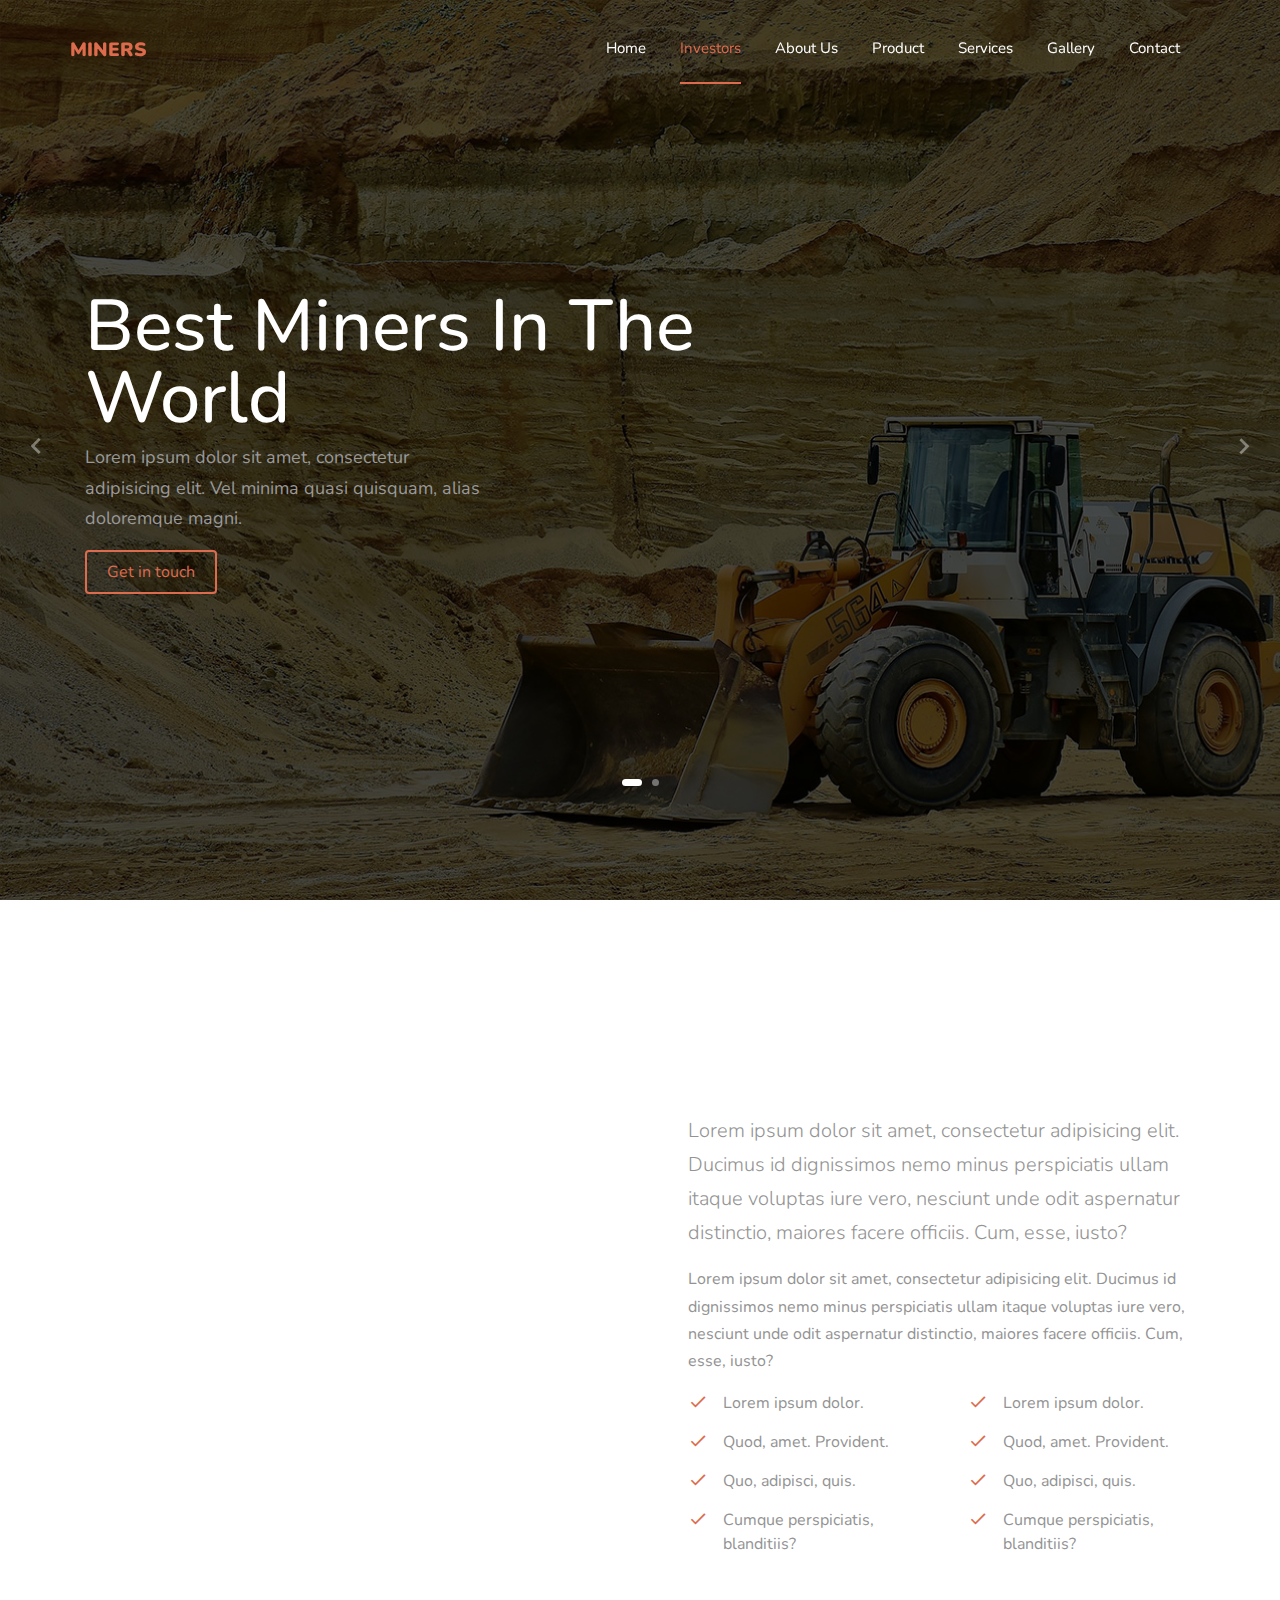
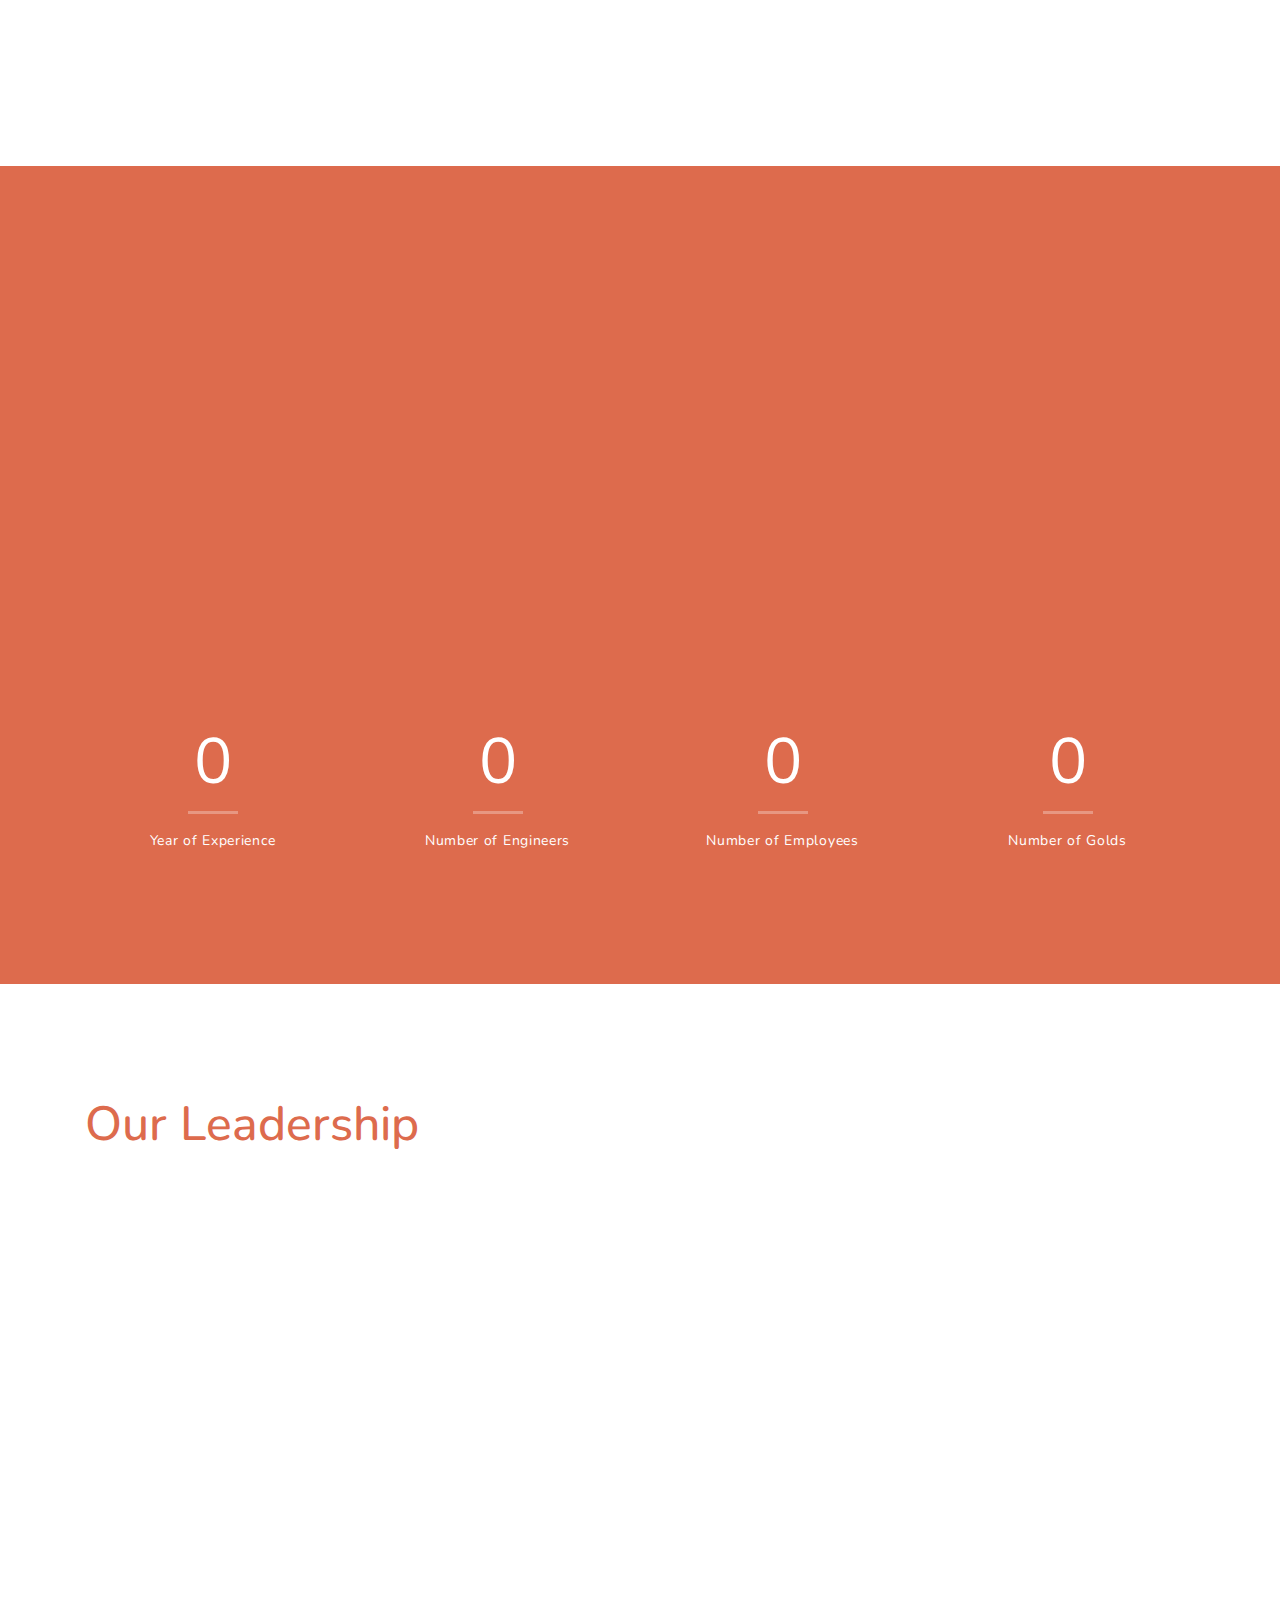
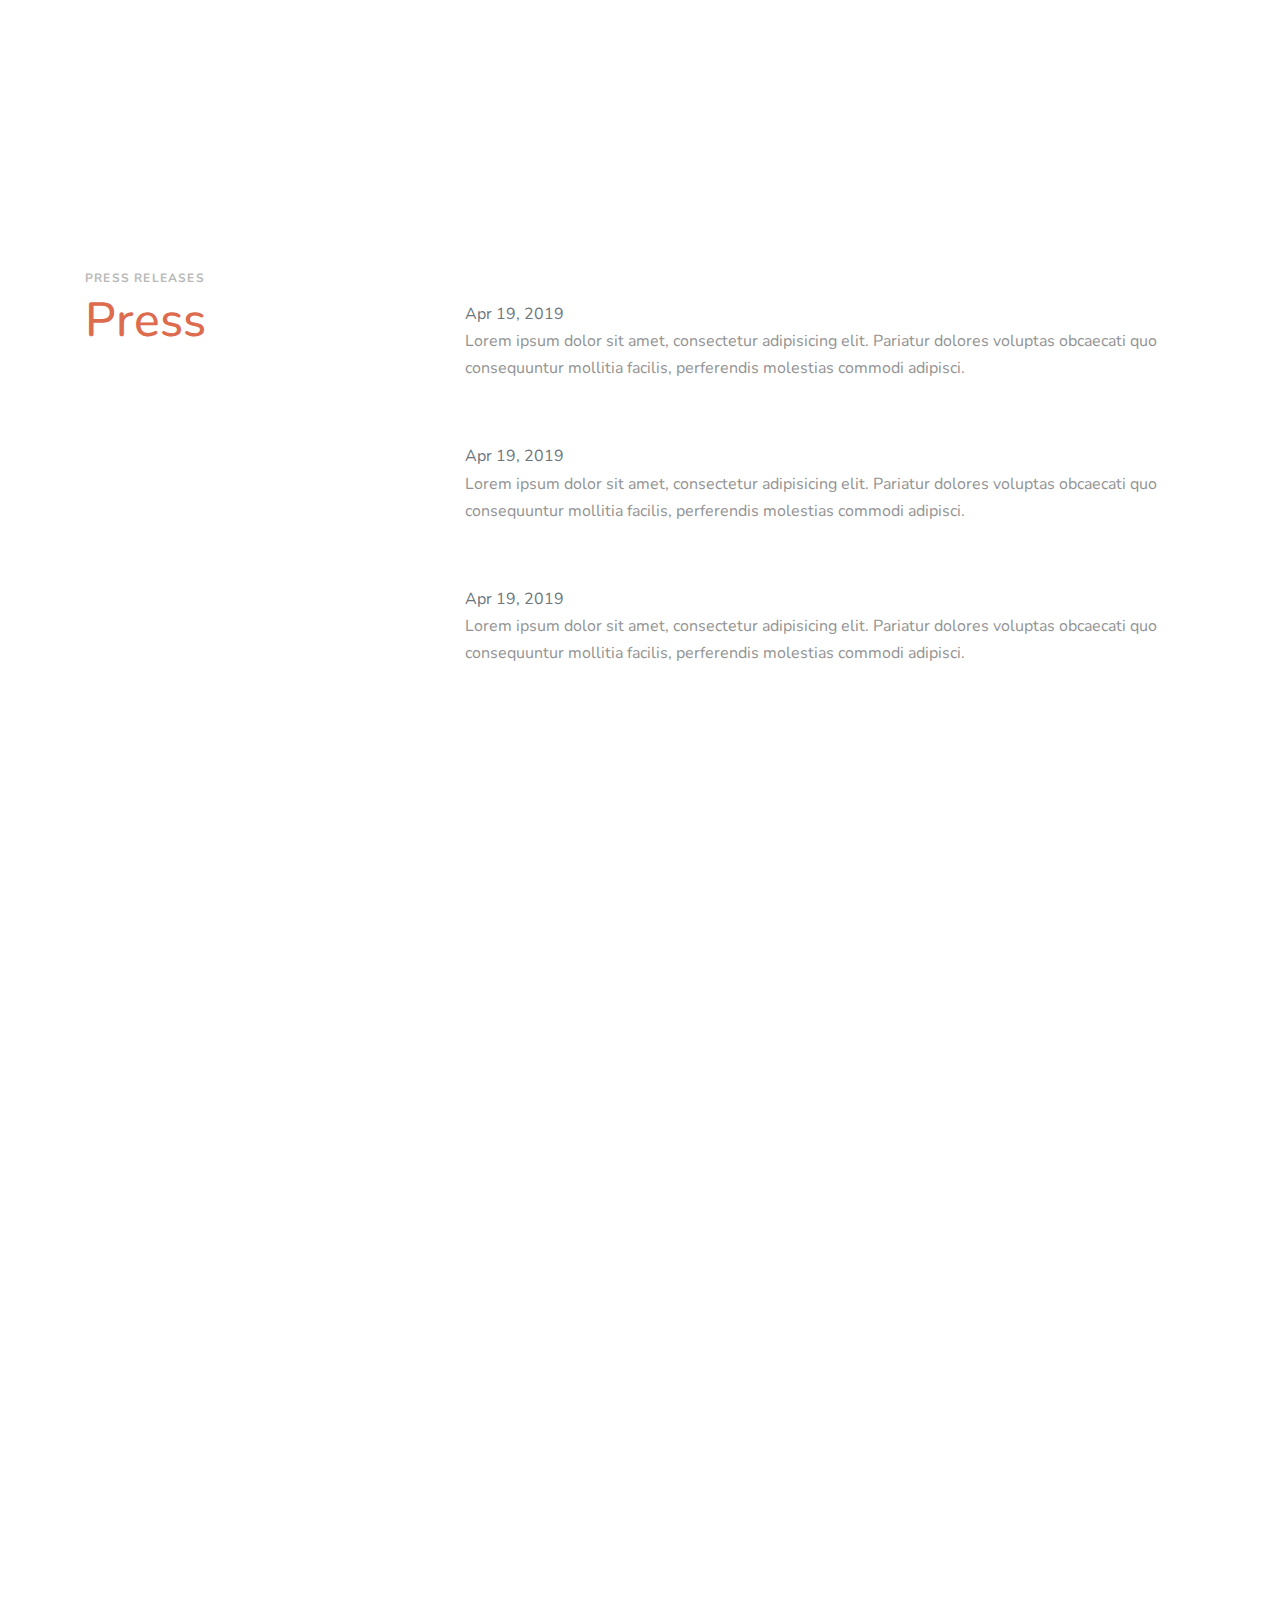
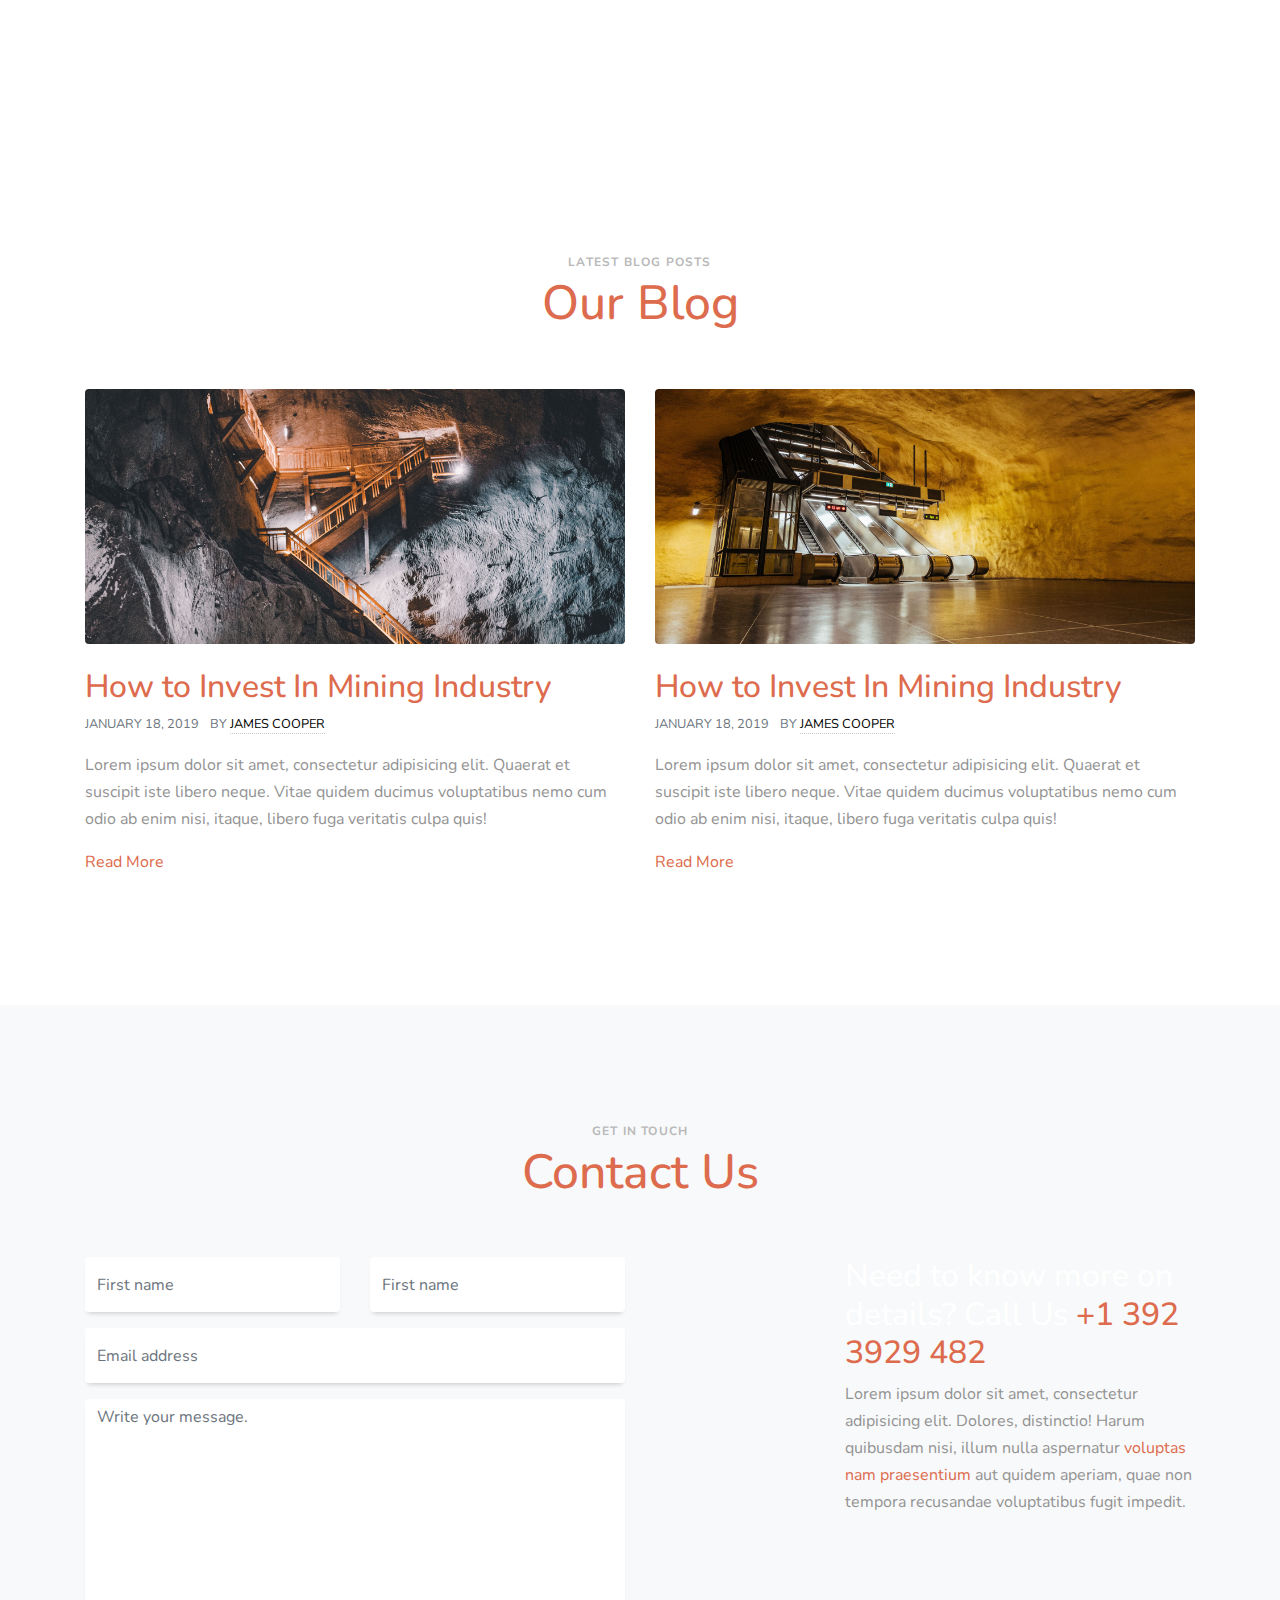
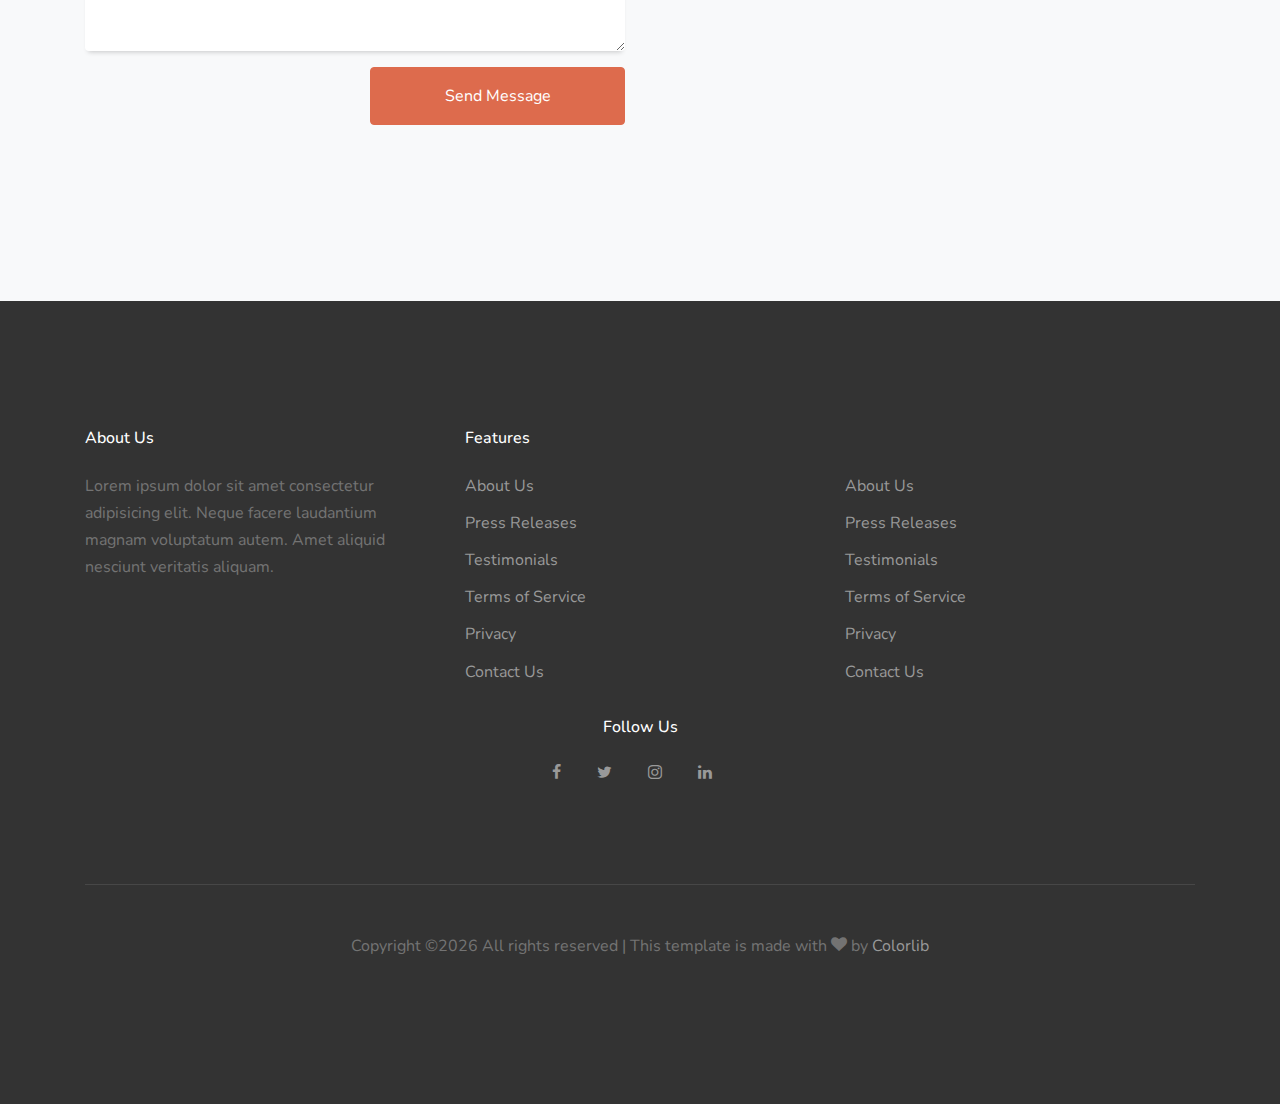
==== index.html @ 79fce5a5 "repo uploaded" ====
<!DOCTYPE html>
<html lang="en">
  <head>
    <title>Miners &mdash; Colorlib Website Template</title>
    <meta charset="utf-8">
    <meta name="viewport" content="width=device-width, initial-scale=1, shrink-to-fit=no">

    <link href="https://fonts.googleapis.com/css?family=Nunito:300,400,700" rel="stylesheet">

    <link rel="stylesheet" href="fonts/icomoon/style.css">

    <link rel="stylesheet" href="css/bootstrap.min.css">
    <link rel="stylesheet" href="css/magnific-popup.css">
    <link rel="stylesheet" href="css/jquery-ui.css">
    <link rel="stylesheet" href="css/owl.carousel.min.css">
    <link rel="stylesheet" href="css/owl.theme.default.min.css">

    <link rel="stylesheet" href="css/bootstrap-datepicker.css">

    <link rel="stylesheet" href="fonts/flaticon/font/flaticon.css">

    <link rel="stylesheet" href="css/aos.css">

    <link rel="stylesheet" href="css/style.css">
    
  </head>
  <body data-spy="scroll" data-target=".site-navbar-target" data-offset="300">
  
  <div class="site-wrap"  id="home-section">

    <div class="site-mobile-menu site-navbar-target">
      <div class="site-mobile-menu-header">
        <div class="site-mobile-menu-close mt-3">
          <span class="icon-close2 js-menu-toggle"></span>
        </div>
      </div>
      <div class="site-mobile-menu-body"></div>
    </div>
   
      
    <header class="site-navbar js-sticky-header site-navbar-target" role="banner">

      <div class="container">
        <div class="row align-items-center position-relative">
          
            
            <div class="site-logo">
              <a href="index.html" class="text-black"><span class="text-primary">Miners</a>
            </div>
            
            <div class="col-12">
              <nav class="site-navigation text-center  float-right" role="navigation">

                <ul class="site-menu main-menu js-clone-nav ml-auto d-none d-lg-block">
                <li><a href="#home-section" class="nav-link">Home</a></li>
                <li><a href="#investors-section" class="nav-link">Investors</a></li>
                <li><a href="#about-section" class="nav-link">About Us</a></li>
                <li><a href="#press-section" class="nav-link">Product</a></li>
                
                <li><a href="#testimonials-section" class="nav-link">Services</a></li>
                <li><a href="#blog-section" class="nav-link">Gallery</a></li>
                <li><a href="#contact-section" class="nav-link">Contact</a></li>
              </ul>
              </nav>
          
            </div>

          
          <div class="toggle-button align-items-center d-flex">
           <!--  <a href="#" class="btn btn-primary" data-toggle="modal" data-target="#exampleModal">Get Quote</a> -->
            <a href="#" class="site-menu-toggle p-5 js-menu-toggle text-black d-inline-block d-lg-none d-flex"><span class="icon-menu h3 m-0"></span></a>
          </div>

        </div>
      </div>
      
    </header>
    
    <div class="owl-carousel slide-one-item">
      

      

      <div class="site-section-cover overlay img-bg-section" style="background-image: url('images/hero_1.jpg'); " >
        <div class="container">
          <div class="row align-items-center">
            <div class="col-md-12 col-lg-7">
              <h1>Best Miners In The World</h1>  
              <p>Lorem ipsum dolor sit amet, consectetur adipisicing elit. Vel minima quasi quisquam, alias doloremque magni.</p>
              <p><a href="#" class="btn btn-outline-primary border-w-2 btn-md">Get in touch</a></p>
            </div>
          </div>
        </div>

      </div>

      <div class="site-section-cover overlay img-bg-section" style="background-image: url('images/hero_2.jpg'); " >
        <div class="container">
          <div class="row align-items-center">
            <div class="col-md-12 col-lg-7">
              <h1>Best Miners In The World</h1>      
              <p>Lorem ipsum dolor sit amet, consectetur adipisicing elit. Vel minima quasi quisquam, alias doloremque magni.</p>    
              <p><a href="#" class="btn btn-outline-primary border-w-2 btn-md">Get in touch</a></p>
            </div>
          </div>
        </div>

      </div>
      

    </div>
    
    
    <div class="site-section block__73694" id="investors-section">
      <div class="container-fluid">
        <div class="row d-flex no-gutters align-items-stretch">

          <div class="col-6 col-lg-3 block__73422" style="background-image: url('images/hero_2.jpg');">
          </div>

          <div class="col-6 col-lg-3 block__73422" style="background-image: url('images/hero_1.jpg');">
          </div>
          

          <div class="col-lg-6 p-lg-5 mt-4 mt-lg-0">
            <h2 class="mb-3 text-black">Our Investors</h2>
            <p class="lead">Lorem ipsum dolor sit amet, consectetur adipisicing elit. Ducimus id dignissimos nemo minus perspiciatis ullam itaque voluptas iure vero, nesciunt unde odit aspernatur distinctio, maiores facere officiis. Cum, esse, iusto?</p>
            <p>Lorem ipsum dolor sit amet, consectetur adipisicing elit. Ducimus id dignissimos nemo minus perspiciatis ullam itaque voluptas iure vero, nesciunt unde odit aspernatur distinctio, maiores facere officiis. Cum, esse, iusto?</p>

            <div class="row mt-3">
              <div class="col-lg-6">
                <ul class="ul-check primary list-unstyled">
                  <li>Lorem ipsum dolor.</li>
                  <li>Quod, amet. Provident.</li>
                  <li>Quo, adipisci, quis.</li>
                  <li>Cumque perspiciatis, blanditiis?</li>
                </ul>
              </div>
              <div class="col-lg-6">
                <ul class="ul-check primary list-unstyled">
                  <li>Lorem ipsum dolor.</li>
                  <li>Quod, amet. Provident.</li>
                  <li>Quo, adipisci, quis.</li>
                  <li>Cumque perspiciatis, blanditiis?</li>
                </ul>
              </div>
            </div>
          </div>

        </div>
      </div>      
    </div>

    <div class="site-section bg-primary" id="about-section">
      <div class="container">
        <div class="row justify-content-center mb-4 block-img-video-1-wrap">
          <div class="col-md-12 mb-5">
            <figure class="block-img-video-1" data-aos="fade">
              <a href="https://vimeo.com/45830194" class="popup-vimeo">
                <span class="icon"><span class="icon-play"></span></span>
                <img src="images/hero_1.jpg" alt="Image" class="img-fluid">
              </a>
            </figure>
          </div>
        </div>
        <div class="row">
          <div class="col-12">
            <div class="row">
              <div class="col-md-6 mb-4 col-lg-0 col-lg-3">
                <div class="block-counter-1">
                  <span class="number"><span data-number="15">0</span></span>
                  <span class="caption">Year of Experience</span>
                </div>
              </div>
              <div class="col-md-6 mb-4 col-lg-0 col-lg-3">
                <div class="block-counter-1">
                  <span class="number"><span data-number="392">0</span></span>
                  <span class="caption">Number of Engineers</span>
                </div>
              </div>
              <div class="col-md-6 mb-4 col-lg-0 col-lg-3">
                <div class="block-counter-1">
                  <span class="number"><span data-number="39332">0</span></span>
                  <span class="caption">Number of Employees</span>
                </div>
              </div>
              <div class="col-md-6 mb-4 col-lg-0 col-lg-3">
                <div class="block-counter-1">
                  <span class="number"><span data-number="53500">0</span></span>
                  <span class="caption">Number of Golds</span>
                </div>
              </div>
            </div>
          </div>
        </div>
      </div>
    </div>

    <div class="site-section" id="team-section">
      <div class="container">
        <div class="row mb-5">
          <div class="col-12">
            <div class="block-heading-1">
              <h2>Our Leadership</h2>
            </div>
          </div>
        </div>
        <div class="row">
          <div class="col-lg-4 col-md-6 mb-4 mb-lg-0" data-aos="fade-up">
            <div class="block-team-member-1 text-center rounded">
              <figure>
                <img src="images/person_1.jpg" alt="Image" class="img-fluid rounded-circle">
              </figure>
              <h3 class="font-size-20 text-black">Jean Smith</h3>
              <span class="d-block font-gray-5 letter-spacing-1 text-uppercase font-size-12 mb-3">Mining Expert</span>
              <p class="px-3 mb-3">Lorem ipsum dolor sit amet, consectetur adipisicing elit. Atque, repellat. At, soluta. Repellendus vero, consequuntur!</p>
              <div class="block-social-1">
                <a href="#" class="btn border-w-2 rounded primary-primary-outline--hover"><span class="icon-facebook"></span></a>
                <a href="#" class="btn border-w-2 rounded primary-primary-outline--hover"><span class="icon-twitter"></span></a>
                <a href="#" class="btn border-w-2 rounded primary-primary-outline--hover"><span class="icon-instagram"></span></a>
              </div>
            </div>
          </div>

          <div class="col-lg-4 col-md-6 mb-4 mb-lg-0" data-aos="fade-up" data-aos-delay="100">
            <div class="block-team-member-1 text-center rounded">
              <figure>
                <img src="images/person_2.jpg" alt="Image" class="img-fluid rounded-circle">
              </figure>
              <h3 class="font-size-20 text-black">Bob Carry</h3>
              <span class="d-block font-gray-5 letter-spacing-1 text-uppercase font-size-12 mb-3">Project Manager</span>
              <p class="px-3 mb-3">Lorem ipsum dolor sit amet, consectetur adipisicing elit. Nihil quia veritatis, nam quam obcaecati fuga.</p>
              <div class="block-social-1">
                <a href="#" class="btn border-w-2 rounded primary-primary-outline--hover"><span class="icon-facebook"></span></a>
                <a href="#" class="btn border-w-2 rounded primary-primary-outline--hover"><span class="icon-twitter"></span></a>
                <a href="#" class="btn border-w-2 rounded primary-primary-outline--hover"><span class="icon-instagram"></span></a>
              </div>
            </div>
          </div>

          <div class="col-lg-4 col-md-6 mb-4 mb-lg-0" data-aos="fade-up" data-aos-delay="200">
            <div class="block-team-member-1 text-center rounded">
              <figure>
                <img src="images/person_3.jpg" alt="Image" class="img-fluid rounded-circle">
              </figure>
              <h3 class="font-size-20 text-black">Ricky Fisher</h3>
              <span class="d-block font-gray-5 letter-spacing-1 text-uppercase font-size-12 mb-3">Engineer</span>
              <p class="px-3 mb-3">Lorem ipsum dolor sit amet, consectetur adipisicing elit. Quas quidem, laudantium, illum minus numquam voluptas?</p>
              <div class="block-social-1">
                <a href="#" class="btn border-w-2 rounded primary-primary-outline--hover"><span class="icon-facebook"></span></a>
                <a href="#" class="btn border-w-2 rounded primary-primary-outline--hover"><span class="icon-twitter"></span></a>
                <a href="#" class="btn border-w-2 rounded primary-primary-outline--hover"><span class="icon-instagram"></span></a>
              </div>
            </div>
          </div>
        </div>
      </div>
    </div>

    <div class="site-section" id="press-section">
      <div class="container">
        <div class="row">
          <div class="col-lg-4 mb-5 mb-lg-0">
            <div class="block-heading-1">
              <span>Press Releases</span>
              <h2>Press</h2>
            </div>
          </div>
          <div class="col-lg-8">
            <ul class="list-unstyled">
              <li class="mb-4">
                <h2 class="h4"><a href="press-single.html" class="text-black">How To Invest In Mining Industry</a></h2>
                <span class="d-block text-secondary">Apr 19, 2019</span>
                <p>Lorem ipsum dolor sit amet, consectetur adipisicing elit. Pariatur dolores voluptas obcaecati quo consequuntur mollitia facilis, perferendis molestias commodi adipisci.</p>
              </li>
              <li class="mb-4">
                <h2 class="h4"><a href="press-single.html" class="text-black">How To Invest In Mining Industry</a></h2>
                <span class="d-block text-secondary">Apr 19, 2019</span>
                <p>Lorem ipsum dolor sit amet, consectetur adipisicing elit. Pariatur dolores voluptas obcaecati quo consequuntur mollitia facilis, perferendis molestias commodi adipisci.</p>
              </li>
              <li class="mb-4">
                <h2 class="h4"><a href="press-single.html" class="text-black">How To Invest In Mining Industry</a></h2>
                <span class="d-block text-secondary">Apr 19, 2019</span>
                <p>Lorem ipsum dolor sit amet, consectetur adipisicing elit. Pariatur dolores voluptas obcaecati quo consequuntur mollitia facilis, perferendis molestias commodi adipisci.</p>
              </li>
            </ul>
          </div>
        </div>
      </div>
    </div>

    <div class="site-section bg-light block-13" id="testimonials-section" data-aos="fade">
      <div class="container">
        
        <div class="text-center mb-5">
          <div class="block-heading-1">
            <span>Happy Client Says</span>
            <h2>Testimonial</h2>
          </div>
        </div>

        <div class="owl-carousel nonloop-block-13">
          <div>
            <div class="block-testimony-1 text-center">
              
              <blockquote class="mb-4">
                <p>&ldquo;Lorem ipsum dolor sit amet, consectetur adipisicing elit. Dolorem, fugit excepturi sapiente voluptatum nulla odio quaerat quibusdam tempore similique doloremque veritatis et cupiditate, maiores cumque repudiandae explicabo tempora deserunt consequuntur?&rdquo;</p>
              </blockquote>

              <figure>
                <img src="images/person_4.jpg" alt="Image" class="img-fluid rounded-circle mx-auto">
              </figure>
              <h3 class="font-size-20 text-black">Ricky Fisher</h3>
            </div>
          </div>

          <div>
            <div class="block-testimony-1 text-center">
              <blockquote class="mb-4">
                <p>&ldquo;Lorem ipsum dolor sit amet, consectetur adipisicing elit. Dolorem, fugit excepturi sapiente voluptatum nulla odio quaerat quibusdam tempore similique doloremque veritatis et cupiditate, maiores cumque repudiandae explicabo tempora deserunt consequuntur?&rdquo;</p>
              </blockquote>

              <figure>
                <img src="images/person_2.jpg" alt="Image" class="img-fluid rounded-circle mx-auto">
              </figure>
              <h3 class="font-size-20 text-black">Ken Davis</h3>
            </div>
          </div>

          <div>
            <div class="block-testimony-1 text-center">
              <blockquote class="mb-4">
                <p>&ldquo;Lorem ipsum dolor sit amet, consectetur adipisicing elit. Dolorem, fugit excepturi sapiente voluptatum nulla odio quaerat quibusdam tempore similique doloremque veritatis et cupiditate, maiores cumque repudiandae explicabo tempora deserunt consequuntur?&rdquo;</p>
              </blockquote>

              <figure>
                <img src="images/person_1.jpg" alt="Image" class="img-fluid rounded-circle mx-auto">
              </figure>
              <h3 class="font-size-20 text-black">Mellisa Griffin</h3>
            </div>
          </div>

          <div>
            <div class="block-testimony-1 text-center">
              <blockquote class="mb-4">
                <p>&ldquo;Lorem ipsum dolor sit amet, consectetur adipisicing elit. Dolorem, fugit excepturi sapiente voluptatum nulla odio quaerat quibusdam tempore similique doloremque veritatis et cupiditate, maiores cumque repudiandae explicabo tempora deserunt consequuntur?&rdquo;</p>
              </blockquote>

              <figure>
                <img src="images/person_3.jpg" alt="Image" class="img-fluid rounded-circle mx-auto">
              </figure>
              <h3 class="font-size-20 text-black">Robert Steward</h3>
            </div>
          </div>


        </div>

      </div>
    </div>

    <div class="site-section" id="blog-section">
      <div class="container">
        <div class="row">
          <div class="col-12 text-center mb-5">
            <div class="block-heading-1">
              <span>Latest Blog Posts</span>
              <h2>Our Blog</h2>
            </div>
          </div>
        </div>
        <div class="row">
          <div class="col-lg-6">
            <div>
              <a href="single.html" class="mb-4 d-block"><img src="images/hero_2.jpg" alt="Image" class="img-fluid rounded"></a>
              <h2><a href="single.html">How to Invest In Mining Industry</a></h2>
              <p class="text-muted mb-3 text-uppercase small"><span class="mr-2">January 18, 2019</span> By <a href="single.html" class="by">James Cooper</a></p>
              <p>Lorem ipsum dolor sit amet, consectetur adipisicing elit. Quaerat et suscipit iste libero neque. Vitae quidem ducimus voluptatibus nemo cum odio ab enim nisi, itaque, libero fuga veritatis culpa quis!</p>
              <p><a href="single.html">Read More</a></p>
            </div>
          </div>
          <div class="col-lg-6">
            <div>
              <a href="single.html" class="mb-4 d-block"><img src="images/hero_3.jpg" alt="Image" class="img-fluid rounded"></a>
              <h2><a href="single.html">How to Invest In Mining Industry</a></h2>
              <p class="text-muted mb-3 text-uppercase small"><span class="mr-2">January 18, 2019</span> By <a href="single.html" class="by">James Cooper</a></p>
              <p>Lorem ipsum dolor sit amet, consectetur adipisicing elit. Quaerat et suscipit iste libero neque. Vitae quidem ducimus voluptatibus nemo cum odio ab enim nisi, itaque, libero fuga veritatis culpa quis!</p>
              <p><a href="single.html">Read More</a></p>
            </div>
          </div>

        </div>
      </div>
    </div>


    <div class="site-section bg-light" id="contact-section">
      <div class="container">
        <div class="row">
          <div class="col-12 text-center mb-5">
            <div class="block-heading-1">
              <span>Get In Touch</span>
              <h2>Contact Us</h2>
            </div>
          </div>
        </div>
        <div class="row">
          <div class="col-lg-6 mb-5">
            <form action="#" method="post">
              <div class="form-group row">
                <div class="col-md-6 mb-4 mb-lg-0">
                  <input type="text" class="form-control" placeholder="First name">
                </div>
                <div class="col-md-6">
                  <input type="text" class="form-control" placeholder="First name">
                </div>
              </div>

              <div class="form-group row">
                <div class="col-md-12">
                  <input type="text" class="form-control" placeholder="Email address">
                </div>
              </div>

              <div class="form-group row">
                <div class="col-md-12">
                  <textarea name="" id="" class="form-control" placeholder="Write your message." cols="30" rows="10"></textarea>
                </div>
              </div>
              <div class="form-group row">
                <div class="col-md-6 ml-auto">
                  <input type="submit" class="btn btn-block btn-primary text-white py-3 px-5" value="Send Message">
                </div>
              </div>
            </form>
          </div>
          <div class="col-lg-4 ml-auto">
            <h2 class="text-black">Need to know more on details? Call Us <a href="tel://13923929482">+1 392 3929 482</a></h2>
            <p>Lorem ipsum dolor sit amet, consectetur adipisicing elit. Dolores, distinctio! Harum quibusdam nisi, illum nulla aspernatur <a href="#">voluptas nam praesentium</a> aut quidem aperiam, quae non tempora recusandae voluptatibus fugit impedit.</p>
          </div>
        </div>
      </div>
    </div>


    <footer class="site-footer">
      <div class="container">
        <div class="row">
              <div class="col-md-4">
                <h2 class="footer-heading mb-4">About Us</h2>
                <p>Lorem ipsum dolor sit amet consectetur adipisicing elit. Neque facere laudantium magnam voluptatum autem. Amet aliquid nesciunt veritatis aliquam.</p>
              </div>
              <div class="col-md-8 ml-auto">
                <h2 class="footer-heading mb-4">Features</h2>
                <div class="row">
                <div class="col-md-6">
                <ul class="list-unstyled ">
                  <li><a href="#">About Us</a></li>
                  <li><a href="#">Press Releases</a></li>
                  <li><a href="#">Testimonials</a></li>
                  <li><a href="#">Terms of Service</a></li>
                  <li><a href="#">Privacy</a></li>
                  <li><a href="#">Contact Us</a></li>
                </ul>
                </div>
                <div class="col-md-6">
                <ul class="list-unstyled">
                  <li><a href="#">About Us</a></li>
                  <li><a href="#">Press Releases</a></li>
                  <li><a href="#">Testimonials</a></li>
                  <li><a href="#">Terms of Service</a></li>
                  <li><a href="#">Privacy</a></li>
                  <li><a href="#">Contact Us</a></li>
                </ul>
                </div>
              </div>
              </div>

          <div class="col-md-12 text-center mt-3 ml-auto">
              <h2 class="footer-heading mb-4">Follow Us</h2>
                <a href="#about-section" class="smoothscroll pl-0 pr-3"><span class="icon-facebook"></span></a>
                <a href="#" class="pl-3 pr-3"><span class="icon-twitter"></span></a>
                <a href="#" class="pl-3 pr-3"><span class="icon-instagram"></span></a>
                <a href="#" class="pl-3 pr-3"><span class="icon-linkedin"></span></a>
          </div>
        </div>
        <div class="row pt-5 mt-5 text-center">
          <div class="col-md-12">
            <div class="border-top pt-5">
            <p>
            <!-- Link back to Colorlib can't be removed. Template is licensed under CC BY 3.0. -->
            Copyright &copy;<script>document.write(new Date().getFullYear());</script> All rights reserved | This template is made with <i class="icon-heart" aria-hidden="true"></i> by <a href="https://colorlib.com" target="_blank" >Colorlib</a>
            <!-- Link back to Colorlib can't be removed. Template is licensed under CC BY 3.0. -->
            </p>
            </div>
          </div>
          
        </div>
      </div>
    </footer>

  </div>

  <!-- Modal -->
<div class="modal fade" id="exampleModal" tabindex="-1" role="dialog" aria-labelledby="exampleModalLabel" aria-hidden="true">
  <div class="modal-dialog modal-dialog-centered modal-lg" role="document">
    <div class="modal-content">
      <div class="modal-header">
        <h5 class="modal-title text-black" id="exampleModalLabel">Get A Quote</h5>
        <button type="button" class="close" data-dismiss="modal" aria-label="Close">
          <span aria-hidden="true">&times;</span>
        </button>
      </div>
      <div class="modal-body p-5">
        <form action="#" method="post">
              <div class="form-group row">
                <div class="col-md-6 mb-4 mb-lg-0">
                  <input type="text" class="form-control border" placeholder="First name">
                </div>
                <div class="col-md-6">
                  <input type="text" class="form-control border" placeholder="First name">
                </div>
              </div>

              <div class="form-group row">
                <div class="col-md-12">
                  <input type="text" class="form-control border" placeholder="Email address">
                </div>
              </div>

              <div class="form-group row">
                <div class="col-md-12">
                  <textarea name="" id="" class="form-control border" placeholder="Write your message." cols="30" rows="10"></textarea>
                </div>
              </div>
              <div class="form-group row">
                <div class="col-md-6 ml-auto">
                  <input type="submit" class="btn btn-block btn-primary text-white py-3 px-5" value="Send Message">
                </div>
              </div>
            </form>
      </div>
    </div>
  </div>
</div>


  <script src="js/jquery-3.3.1.min.js"></script>
  <script src="js/jquery-ui.js"></script>
  <script src="js/popper.min.js"></script>
  <script src="js/bootstrap.min.js"></script>
  <script src="js/owl.carousel.min.js"></script>
  <script src="js/jquery.magnific-popup.min.js"></script>
  <script src="js/jquery.sticky.js"></script>
  <script src="js/jquery.waypoints.min.js"></script>
  <script src="js/jquery.animateNumber.min.js"></script>
  <script src="js/aos.js"></script>

  <script src="js/main.js"></script>
    
  </body>
</html>
---- fonts/icomoon/style.css ----
@font-face {
  font-family: 'icomoon';
  src:  url('fonts/icomoon.eot?10si43');
  src:  url('fonts/icomoon.eot?10si43#iefix') format('embedded-opentype'),
    url('fonts/icomoon.ttf?10si43') format('truetype'),
    url('fonts/icomoon.woff?10si43') format('woff'),
    url('fonts/icomoon.svg?10si43#icomoon') format('svg');
  font-weight: normal;
  font-style: normal;
}

[class^="icon-"], [class*=" icon-"] {
  /* use !important to prevent issues with browser extensions that change fonts */
  font-family: 'icomoon' !important;
  speak: none;
  font-style: normal;
  font-weight: normal;
  font-variant: normal;
  text-transform: none;
  line-height: 1;

  /* Better Font Rendering =========== */
  -webkit-font-smoothing: antialiased;
  -moz-osx-font-smoothing: grayscale;
}

.icon-asterisk:before {
  content: "\f069";
}
.icon-plus:before {
  content: "\f067";
}
.icon-question:before {
  content: "\f128";
}
.icon-minus:before {
  content: "\f068";
}
.icon-glass:before {
  content: "\f000";
}
.icon-music:before {
  content: "\f001";
}
.icon-search:before {
  content: "\f002";
}
.icon-envelope-o:before {
  content: "\f003";
}
.icon-heart:before {
  content: "\f004";
}
.icon-star:before {
  content: "\f005";
}
.icon-star-o:before {
  content: "\f006";
}
.icon-user:before {
  content: "\f007";
}
.icon-film:before {
  content: "\f008";
}
.icon-th-large:before {
  content: "\f009";
}
.icon-th:before {
  content: "\f00a";
}
.icon-th-list:before {
  content: "\f00b";
}
.icon-check:before {
  content: "\f00c";
}
.icon-close:before {
  content: "\f00d";
}
.icon-remove:before {
  content: "\f00d";
}
.icon-times:before {
  content: "\f00d";
}
.icon-search-plus:before {
  content: "\f00e";
}
.icon-search-minus:before {
  content: "\f010";
}
.icon-power-off:before {
  content: "\f011";
}
.icon-signal:before {
  content: "\f012";
}
.icon-cog:before {
  content: "\f013";
}
.icon-gear:before {
  content: "\f013";
}
.icon-trash-o:before {
  content: "\f014";
}
.icon-home:before {
  content: "\f015";
}
.icon-file-o:before {
  content: "\f016";
}
.icon-clock-o:before {
  content: "\f017";
}
.icon-road:before {
  content: "\f018";
}
.icon-download:before {
  content: "\f019";
}
.icon-arrow-circle-o-down:before {
  content: "\f01a";
}
.icon-arrow-circle-o-up:before {
  content: "\f01b";
}
.icon-inbox:before {
  content: "\f01c";
}
.icon-play-circle-o:before {
  content: "\f01d";
}
.icon-repeat:before {
  content: "\f01e";
}
.icon-rotate-right:before {
  content: "\f01e";
}
.icon-refresh:before {
  content: "\f021";
}
.icon-list-alt:before {
  content: "\f022";
}
.icon-lock:before {
  content: "\f023";
}
.icon-flag:before {
  content: "\f024";
}
.icon-headphones:before {
  content: "\f025";
}
.icon-volume-off:before {
  content: "\f026";
}
.icon-volume-down:before {
  content: "\f027";
}
.icon-volume-up:before {
  content: "\f028";
}
.icon-qrcode:before {
  content: "\f029";
}
.icon-barcode:before {
  content: "\f02a";
}
.icon-tag:before {
  content: "\f02b";
}
.icon-tags:before {
  content: "\f02c";
}
.icon-book:before {
  content: "\f02d";
}
.icon-bookmark:before {
  content: "\f02e";
}
.icon-print:before {
  content: "\f02f";
}
.icon-camera:before {
  content: "\f030";
}
.icon-font:before {
  content: "\f031";
}
.icon-bold:before {
  content: "\f032";
}
.icon-italic:before {
  content: "\f033";
}
.icon-text-height:before {
  content: "\f034";
}
.icon-text-width:before {
  content: "\f035";
}
.icon-align-left:before {
  content: "\f036";
}
.icon-align-center:before {
  content: "\f037";
}
.icon-align-right:before {
  content: "\f038";
}
.icon-align-justify:before {
  content: "\f039";
}
.icon-list:before {
  content: "\f03a";
}
.icon-dedent:before {
  content: "\f03b";
}
.icon-outdent:before {
  content: "\f03b";
}
.icon-indent:before {
  content: "\f03c";
}
.icon-video-camera:before {
  content: "\f03d";
}
.icon-image:before {
  content: "\f03e";
}
.icon-photo:before {
  content: "\f03e";
}
.icon-picture-o:before {
  content: "\f03e";
}
.icon-pencil:before {
  content: "\f040";
}
.icon-map-marker:before {
  content: "\f041";
}
.icon-adjust:before {
  content: "\f042";
}
.icon-tint:before {
  content: "\f043";
}
.icon-edit:before {
  content: "\f044";
}
.icon-pencil-square-o:before {
  content: "\f044";
}
.icon-share-square-o:before {
  content: "\f045";
}
.icon-check-square-o:before {
  content: "\f046";
}
.icon-arrows:before {
  content: "\f047";
}
.icon-step-backward:before {
  content: "\f048";
}
.icon-fast-backward:before {
  content: "\f049";
}
.icon-backward:before {
  content: "\f04a";
}
.icon-play:before {
  content: "\f04b";
}
.icon-pause:before {
  content: "\f04c";
}
.icon-stop:before {
  content: "\f04d";
}
.icon-forward:before {
  content: "\f04e";
}
.icon-fast-forward:before {
  content: "\f050";
}
.icon-step-forward:before {
  content: "\f051";
}
.icon-eject:before {
  content: "\f052";
}
.icon-chevron-left:before {
  content: "\f053";
}
.icon-chevron-right:before {
  content: "\f054";
}
.icon-plus-circle:before {
  content: "\f055";
}
.icon-minus-circle:before {
  content: "\f056";
}
.icon-times-circle:before {
  content: "\f057";
}
.icon-check-circle:before {
  content: "\f058";
}
.icon-question-circle:before {
  content: "\f059";
}
.icon-info-circle:before {
  content: "\f05a";
}
.icon-crosshairs:before {
  content: "\f05b";
}
.icon-times-circle-o:before {
  content: "\f05c";
}
.icon-check-circle-o:before {
  content: "\f05d";
}
.icon-ban:before {
  content: "\f05e";
}
.icon-arrow-left:before {
  content: "\f060";
}
.icon-arrow-right:before {
  content: "\f061";
}
.icon-arrow-up:before {
  content: "\f062";
}
.icon-arrow-down:before {
  content: "\f063";
}
.icon-mail-forward:before {
  content: "\f064";
}
.icon-share:before {
  content: "\f064";
}
.icon-expand:before {
  content: "\f065";
}
.icon-compress:before {
  content: "\f066";
}
.icon-exclamation-circle:before {
  content: "\f06a";
}
.icon-gift:before {
  content: "\f06b";
}
.icon-leaf:before {
  content: "\f06c";
}
.icon-fire:before {
  content: "\f06d";
}
.icon-eye:before {
  content: "\f06e";
}
.icon-eye-slash:before {
  content: "\f070";
}
.icon-exclamation-triangle:before {
  content: "\f071";
}
.icon-warning:before {
  content: "\f071";
}
.icon-plane:before {
  content: "\f072";
}
.icon-calendar:before {
  content: "\f073";
}
.icon-random:before {
  content: "\f074";
}
.icon-comment:before {
  content: "\f075";
}
.icon-magnet:before {
  content: "\f076";
}
.icon-chevron-up:before {
  content: "\f077";
}
.icon-chevron-down:before {
  content: "\f078";
}
.icon-retweet:before {
  content: "\f079";
}
.icon-shopping-cart:before {
  content: "\f07a";
}
.icon-folder:before {
  content: "\f07b";
}
.icon-folder-open:before {
  content: "\f07c";
}
.icon-arrows-v:before {
  content: "\f07d";
}
.icon-arrows-h:before {
  content: "\f07e";
}
.icon-bar-chart:before {
  content: "\f080";
}
.icon-bar-chart-o:before {
  content: "\f080";
}
.icon-twitter-square:before {
  content: "\f081";
}
.icon-facebook-square:before {
  content: "\f082";
}
.icon-camera-retro:before {
  content: "\f083";
}
.icon-key:before {
  content: "\f084";
}
.icon-cogs:before {
  content: "\f085";
}
.icon-gears:before {
  content: "\f085";
}
.icon-comments:before {
  content: "\f086";
}
.icon-thumbs-o-up:before {
  content: "\f087";
}
.icon-thumbs-o-down:before {
  content: "\f088";
}
.icon-star-half:before {
  content: "\f089";
}
.icon-heart-o:before {
  content: "\f08a";
}
.icon-sign-out:before {
  content: "\f08b";
}
.icon-linkedin-square:before {
  content: "\f08c";
}
.icon-thumb-tack:before {
  content: "\f08d";
}
.icon-external-link:before {
  content: "\f08e";
}
.icon-sign-in:before {
  content: "\f090";
}
.icon-trophy:before {
  content: "\f091";
}
.icon-github-square:before {
  content: "\f092";
}
.icon-upload:before {
  content: "\f093";
}
.icon-lemon-o:before {
  content: "\f094";
}
.icon-phone:before {
  content: "\f095";
}
.icon-square-o:before {
  content: "\f096";
}
.icon-bookmark-o:before {
  content: "\f097";
}
.icon-phone-square:before {
  content: "\f098";
}
.icon-twitter:before {
  content: "\f099";
}
.icon-facebook:before {
  content: "\f09a";
}
.icon-facebook-f:before {
  content: "\f09a";
}
.icon-github:before {
  content: "\f09b";
}
.icon-unlock:before {
  content: "\f09c";
}
.icon-credit-card:before {
  content: "\f09d";
}
.icon-feed:before {
  content: "\f09e";
}
.icon-rss:before {
  content: "\f09e";
}
.icon-hdd-o:before {
  content: "\f0a0";
}
.icon-bullhorn:before {
  content: "\f0a1";
}
.icon-bell-o:before {
  content: "\f0a2";
}
.icon-certificate:before {
  content: "\f0a3";
}
.icon-hand-o-right:before {
  content: "\f0a4";
}
.icon-hand-o-left:before {
  content: "\f0a5";
}
.icon-hand-o-up:before {
  content: "\f0a6";
}
.icon-hand-o-down:before {
  content: "\f0a7";
}
.icon-arrow-circle-left:before {
  content: "\f0a8";
}
.icon-arrow-circle-right:before {
  content: "\f0a9";
}
.icon-arrow-circle-up:before {
  content: "\f0aa";
}
.icon-arrow-circle-down:before {
  content: "\f0ab";
}
.icon-globe:before {
  content: "\f0ac";
}
.icon-wrench:before {
  content: "\f0ad";
}
.icon-tasks:before {
  content: "\f0ae";
}
.icon-filter:before {
  content: "\f0b0";
}
.icon-briefcase:before {
  content: "\f0b1";
}
.icon-arrows-alt:before {
  content: "\f0b2";
}
.icon-group:before {
  content: "\f0c0";
}
.icon-users:before {
  content: "\f0c0";
}
.icon-chain:before {
  content: "\f0c1";
}
.icon-link:before {
  content: "\f0c1";
}
.icon-cloud:before {
  content: "\f0c2";
}
.icon-flask:before {
  content: "\f0c3";
}
.icon-cut:before {
  content: "\f0c4";
}
.icon-scissors:before {
  content: "\f0c4";
}
.icon-copy:before {
  content: "\f0c5";
}
.icon-files-o:before {
  content: "\f0c5";
}
.icon-paperclip:before {
  content: "\f0c6";
}
.icon-floppy-o:before {
  content: "\f0c7";
}
.icon-save:before {
  content: "\f0c7";
}
.icon-square:before {
  content: "\f0c8";
}
.icon-bars:before {
  content: "\f0c9";
}
.icon-navicon:before {
  content: "\f0c9";
}
.icon-reorder:before {
  content: "\f0c9";
}
.icon-list-ul:before {
  content: "\f0ca";
}
.icon-list-ol:before {
  content: "\f0cb";
}
.icon-strikethrough:before {
  content: "\f0cc";
}
.icon-underline:before {
  content: "\f0cd";
}
.icon-table:before {
  content: "\f0ce";
}
.icon-magic:before {
  content: "\f0d0";
}
.icon-truck:before {
  content: "\f0d1";
}
.icon-pinterest:before {
  content: "\f0d2";
}
.icon-pinterest-square:before {
  content: "\f0d3";
}
.icon-google-plus-square:before {
  content: "\f0d4";
}
.icon-google-plus:before {
  content: "\f0d5";
}
.icon-money:before {
  content: "\f0d6";
}
.icon-caret-down:before {
  content: "\f0d7";
}
.icon-caret-up:before {
  content: "\f0d8";
}
.icon-caret-left:before {
  content: "\f0d9";
}
.icon-caret-right:before {
  content: "\f0da";
}
.icon-columns:before {
  content: "\f0db";
}
.icon-sort:before {
  content: "\f0dc";
}
.icon-unsorted:before {
  content: "\f0dc";
}
.icon-sort-desc:before {
  content: "\f0dd";
}
.icon-sort-down:before {
  content: "\f0dd";
}
.icon-sort-asc:before {
  content: "\f0de";
}
.icon-sort-up:before {
  content: "\f0de";
}
.icon-envelope:before {
  content: "\f0e0";
}
.icon-linkedin:before {
  content: "\f0e1";
}
.icon-rotate-left:before {
  content: "\f0e2";
}
.icon-undo:before {
  content: "\f0e2";
}
.icon-gavel:before {
  content: "\f0e3";
}
.icon-legal:before {
  content: "\f0e3";
}
.icon-dashboard:before {
  content: "\f0e4";
}
.icon-tachometer:before {
  content: "\f0e4";
}
.icon-comment-o:before {
  content: "\f0e5";
}
.icon-comments-o:before {
  content: "\f0e6";
}
.icon-bolt:before {
  content: "\f0e7";
}
.icon-flash:before {
  content: "\f0e7";
}
.icon-sitemap:before {
  content: "\f0e8";
}
.icon-umbrella:before {
  content: "\f0e9";
}
.icon-clipboard:before {
  content: "\f0ea";
}
.icon-paste:before {
  content: "\f0ea";
}
.icon-lightbulb-o:before {
  content: "\f0eb";
}
.icon-exchange:before {
  content: "\f0ec";
}
.icon-cloud-download:before {
  content: "\f0ed";
}
.icon-cloud-upload:before {
  content: "\f0ee";
}
.icon-user-md:before {
  content: "\f0f0";
}
.icon-stethoscope:before {
  content: "\f0f1";
}
.icon-suitcase:before {
  content: "\f0f2";
}
.icon-bell:before {
  content: "\f0f3";
}
.icon-coffee:before {
  content: "\f0f4";
}
.icon-cutlery:before {
  content: "\f0f5";
}
.icon-file-text-o:before {
  content: "\f0f6";
}
.icon-building-o:before {
  content: "\f0f7";
}
.icon-hospital-o:before {
  content: "\f0f8";
}
.icon-ambulance:before {
  content: "\f0f9";
}
.icon-medkit:before {
  content: "\f0fa";
}
.icon-fighter-jet:before {
  content: "\f0fb";
}
.icon-beer:before {
  content: "\f0fc";
}
.icon-h-square:before {
  content: "\f0fd";
}
.icon-plus-square:before {
  content: "\f0fe";
}
.icon-angle-double-left:before {
  content: "\f100";
}
.icon-angle-double-right:before {
  content: "\f101";
}
.icon-angle-double-up:before {
  content: "\f102";
}
.icon-angle-double-down:before {
  content: "\f103";
}
.icon-angle-left:before {
  content: "\f104";
}
.icon-angle-right:before {
  content: "\f105";
}
.icon-angle-up:before {
  content: "\f106";
}
.icon-angle-down:before {
  content: "\f107";
}
.icon-desktop:before {
  content: "\f108";
}
.icon-laptop:before {
  content: "\f109";
}
.icon-tablet:before {
  content: "\f10a";
}
.icon-mobile:before {
  content: "\f10b";
}
.icon-mobile-phone:before {
  content: "\f10b";
}
.icon-circle-o:before {
  content: "\f10c";
}
.icon-quote-left:before {
  content: "\f10d";
}
.icon-quote-right:before {
  content: "\f10e";
}
.icon-spinner:before {
  content: "\f110";
}
.icon-circle:before {
  content: "\f111";
}
.icon-mail-reply:before {
  content: "\f112";
}
.icon-reply:before {
  content: "\f112";
}
.icon-github-alt:before {
  content: "\f113";
}
.icon-folder-o:before {
  content: "\f114";
}
.icon-folder-open-o:before {
  content: "\f115";
}
.icon-smile-o:before {
  content: "\f118";
}
.icon-frown-o:before {
  content: "\f119";
}
.icon-meh-o:before {
  content: "\f11a";
}
.icon-gamepad:before {
  content: "\f11b";
}
.icon-keyboard-o:before {
  content: "\f11c";
}
.icon-flag-o:before {
  content: "\f11d";
}
.icon-flag-checkered:before {
  content: "\f11e";
}
.icon-terminal:before {
  content: "\f120";
}
.icon-code:before {
  content: "\f121";
}
.icon-mail-reply-all:before {
  content: "\f122";
}
.icon-reply-all:before {
  content: "\f122";
}
.icon-star-half-empty:before {
  content: "\f123";
}
.icon-star-half-full:before {
  content: "\f123";
}
.icon-star-half-o:before {
  content: "\f123";
}
.icon-location-arrow:before {
  content: "\f124";
}
.icon-crop:before {
  content: "\f125";
}
.icon-code-fork:before {
  content: "\f126";
}
.icon-chain-broken:before {
  content: "\f127";
}
.icon-unlink:before {
  content: "\f127";
}
.icon-info:before {
  content: "\f129";
}
.icon-exclamation:before {
  content: "\f12a";
}
.icon-superscript:before {
  content: "\f12b";
}
.icon-subscript:before {
  content: "\f12c";
}
.icon-eraser:before {
  content: "\f12d";
}
.icon-puzzle-piece:before {
  content: "\f12e";
}
.icon-microphone:before {
  content: "\f130";
}
.icon-microphone-slash:before {
  content: "\f131";
}
.icon-shield:before {
  content: "\f132";
}
.icon-calendar-o:before {
  content: "\f133";
}
.icon-fire-extinguisher:before {
  content: "\f134";
}
.icon-rocket:before {
  content: "\f135";
}
.icon-maxcdn:before {
  content: "\f136";
}
.icon-chevron-circle-left:before {
  content: "\f137";
}
.icon-chevron-circle-right:before {
  content: "\f138";
}
.icon-chevron-circle-up:before {
  content: "\f139";
}
.icon-chevron-circle-down:before {
  content: "\f13a";
}
.icon-html5:before {
  content: "\f13b";
}
.icon-css3:before {
  content: "\f13c";
}
.icon-anchor:before {
  content: "\f13d";
}
.icon-unlock-alt:before {
  content: "\f13e";
}
.icon-bullseye:before {
  content: "\f140";
}
.icon-ellipsis-h:before {
  content: "\f141";
}
.icon-ellipsis-v:before {
  content: "\f142";
}
.icon-rss-square:before {
  content: "\f143";
}
.icon-play-circle:before {
  content: "\f144";
}
.icon-ticket:before {
  content: "\f145";
}
.icon-minus-square:before {
  content: "\f146";
}
.icon-minus-square-o:before {
  content: "\f147";
}
.icon-level-up:before {
  content: "\f148";
}
.icon-level-down:before {
  content: "\f149";
}
.icon-check-square:before {
  content: "\f14a";
}
.icon-pencil-square:before {
  content: "\f14b";
}
.icon-external-link-square:before {
  content: "\f14c";
}
.icon-share-square:before {
  content: "\f14d";
}
.icon-compass:before {
  content: "\f14e";
}
.icon-caret-square-o-down:before {
  content: "\f150";
}
.icon-toggle-down:before {
  content: "\f150";
}
.icon-caret-square-o-up:before {
  content: "\f151";
}
.icon-toggle-up:before {
  content: "\f151";
}
.icon-caret-square-o-right:before {
  content: "\f152";
}
.icon-toggle-right:before {
  content: "\f152";
}
.icon-eur:before {
  content: "\f153";
}
.icon-euro:before {
  content: "\f153";
}
.icon-gbp:before {
  content: "\f154";
}
.icon-dollar:before {
  content: "\f155";
}
.icon-usd:before {
  content: "\f155";
}
.icon-inr:before {
  content: "\f156";
}
.icon-rupee:before {
  content: "\f156";
}
.icon-cny:before {
  content: "\f157";
}
.icon-jpy:before {
  content: "\f157";
}
.icon-rmb:before {
  content: "\f157";
}
.icon-yen:before {
  content: "\f157";
}
.icon-rouble:before {
  content: "\f158";
}
.icon-rub:before {
  content: "\f158";
}
.icon-ruble:before {
  content: "\f158";
}
.icon-krw:before {
  content: "\f159";
}
.icon-won:before {
  content: "\f159";
}
.icon-bitcoin:before {
  content: "\f15a";
}
.icon-btc:before {
  content: "\f15a";
}
.icon-file:before {
  content: "\f15b";
}
.icon-file-text:before {
  content: "\f15c";
}
.icon-sort-alpha-asc:before {
  content: "\f15d";
}
.icon-sort-alpha-desc:before {
  content: "\f15e";
}
.icon-sort-amount-asc:before {
  content: "\f160";
}
.icon-sort-amount-desc:before {
  content: "\f161";
}
.icon-sort-numeric-asc:before {
  content: "\f162";
}
.icon-sort-numeric-desc:before {
  content: "\f163";
}
.icon-thumbs-up:before {
  content: "\f164";
}
.icon-thumbs-down:before {
  content: "\f165";
}
.icon-youtube-square:before {
  content: "\f166";
}
.icon-youtube:before {
  content: "\f167";
}
.icon-xing:before {
  content: "\f168";
}
.icon-xing-square:before {
  content: "\f169";
}
.icon-youtube-play:before {
  content: "\f16a";
}
.icon-dropbox:before {
  content: "\f16b";
}
.icon-stack-overflow:before {
  content: "\f16c";
}
.icon-instagram:before {
  content: "\f16d";
}
.icon-flickr:before {
  content: "\f16e";
}
.icon-adn:before {
  content: "\f170";
}
.icon-bitbucket:before {
  content: "\f171";
}
.icon-bitbucket-square:before {
  content: "\f172";
}
.icon-tumblr:before {
  content: "\f173";
}
.icon-tumblr-square:before {
  content: "\f174";
}
.icon-long-arrow-down:before {
  content: "\f175";
}
.icon-long-arrow-up:before {
  content: "\f176";
}
.icon-long-arrow-left:before {
  content: "\f177";
}
.icon-long-arrow-right:before {
  content: "\f178";
}
.icon-apple:before {
  content: "\f179";
}
.icon-windows:before {
  content: "\f17a";
}
.icon-android:before {
  content: "\f17b";
}
.icon-linux:before {
  content: "\f17c";
}
.icon-dribbble:before {
  content: "\f17d";
}
.icon-skype:before {
  content: "\f17e";
}
.icon-foursquare:before {
  content: "\f180";
}
.icon-trello:before {
  content: "\f181";
}
.icon-female:before {
  content: "\f182";
}
.icon-male:before {
  content: "\f183";
}
.icon-gittip:before {
  content: "\f184";
}
.icon-gratipay:before {
  content: "\f184";
}
.icon-sun-o:before {
  content: "\f185";
}
.icon-moon-o:before {
  content: "\f186";
}
.icon-archive:before {
  content: "\f187";
}
.icon-bug:before {
  content: "\f188";
}
.icon-vk:before {
  content: "\f189";
}
.icon-weibo:before {
  content: "\f18a";
}
.icon-renren:before {
  content: "\f18b";
}
.icon-pagelines:before {
  content: "\f18c";
}
.icon-stack-exchange:before {
  content: "\f18d";
}
.icon-arrow-circle-o-right:before {
  content: "\f18e";
}
.icon-arrow-circle-o-left:before {
  content: "\f190";
}
.icon-caret-square-o-left:before {
  content: "\f191";
}
.icon-toggle-left:before {
  content: "\f191";
}
.icon-dot-circle-o:before {
  content: "\f192";
}
.icon-wheelchair:before {
  content: "\f193";
}
.icon-vimeo-square:before {
  content: "\f194";
}
.icon-try:before {
  content: "\f195";
}
.icon-turkish-lira:before {
  content: "\f195";
}
.icon-plus-square-o:before {
  content: "\f196";
}
.icon-space-shuttle:before {
  content: "\f197";
}
.icon-slack:before {
  content: "\f198";
}
.icon-envelope-square:before {
  content: "\f199";
}
.icon-wordpress:before {
  content: "\f19a";
}
.icon-openid:before {
  content: "\f19b";
}
.icon-bank:before {
  content: "\f19c";
}
.icon-institution:before {
  content: "\f19c";
}
.icon-university:before {
  content: "\f19c";
}
.icon-graduation-cap:before {
  content: "\f19d";
}
.icon-mortar-board:before {
  content: "\f19d";
}
.icon-yahoo:before {
  content: "\f19e";
}
.icon-google:before {
  content: "\f1a0";
}
.icon-reddit:before {
  content: "\f1a1";
}
.icon-reddit-square:before {
  content: "\f1a2";
}
.icon-stumbleupon-circle:before {
  content: "\f1a3";
}
.icon-stumbleupon:before {
  content: "\f1a4";
}
.icon-delicious:before {
  content: "\f1a5";
}
.icon-digg:before {
  content: "\f1a6";
}
.icon-pied-piper-pp:before {
  content: "\f1a7";
}
.icon-pied-piper-alt:before {
  content: "\f1a8";
}
.icon-drupal:before {
  content: "\f1a9";
}
.icon-joomla:before {
  content: "\f1aa";
}
.icon-language:before {
  content: "\f1ab";
}
.icon-fax:before {
  content: "\f1ac";
}
.icon-building:before {
  content: "\f1ad";
}
.icon-child:before {
  content: "\f1ae";
}
.icon-paw:before {
  content: "\f1b0";
}
.icon-spoon:before {
  content: "\f1b1";
}
.icon-cube:before {
  content: "\f1b2";
}
.icon-cubes:before {
  content: "\f1b3";
}
.icon-behance:before {
  content: "\f1b4";
}
.icon-behance-square:before {
  content: "\f1b5";
}
.icon-steam:before {
  content: "\f1b6";
}
.icon-steam-square:before {
  content: "\f1b7";
}
.icon-recycle:before {
  content: "\f1b8";
}
.icon-automobile:before {
  content: "\f1b9";
}
.icon-car:before {
  content: "\f1b9";
}
.icon-cab:before {
  content: "\f1ba";
}
.icon-taxi:before {
  content: "\f1ba";
}
.icon-tree:before {
  content: "\f1bb";
}
.icon-spotify:before {
  content: "\f1bc";
}
.icon-deviantart:before {
  content: "\f1bd";
}
.icon-soundcloud:before {
  content: "\f1be";
}
.icon-database:before {
  content: "\f1c0";
}
.icon-file-pdf-o:before {
  content: "\f1c1";
}
.icon-file-word-o:before {
  content: "\f1c2";
}
.icon-file-excel-o:before {
  content: "\f1c3";
}
.icon-file-powerpoint-o:before {
  content: "\f1c4";
}
.icon-file-image-o:before {
  content: "\f1c5";
}
.icon-file-photo-o:before {
  content: "\f1c5";
}
.icon-file-picture-o:before {
  content: "\f1c5";
}
.icon-file-archive-o:before {
  content: "\f1c6";
}
.icon-file-zip-o:before {
  content: "\f1c6";
}
.icon-file-audio-o:before {
  content: "\f1c7";
}
.icon-file-sound-o:before {
  content: "\f1c7";
}
.icon-file-movie-o:before {
  content: "\f1c8";
}
.icon-file-video-o:before {
  content: "\f1c8";
}
.icon-file-code-o:before {
  content: "\f1c9";
}
.icon-vine:before {
  content: "\f1ca";
}
.icon-codepen:before {
  content: "\f1cb";
}
.icon-jsfiddle:before {
  content: "\f1cc";
}
.icon-life-bouy:before {
  content: "\f1cd";
}
.icon-life-buoy:before {
  content: "\f1cd";
}
.icon-life-ring:before {
  content: "\f1cd";
}
.icon-life-saver:before {
  content: "\f1cd";
}
.icon-support:before {
  content: "\f1cd";
}
.icon-circle-o-notch:before {
  content: "\f1ce";
}
.icon-ra:before {
  content: "\f1d0";
}
.icon-rebel:before {
  content: "\f1d0";
}
.icon-resistance:before {
  content: "\f1d0";
}
.icon-empire:before {
  content: "\f1d1";
}
.icon-ge:before {
  content: "\f1d1";
}
.icon-git-square:before {
  content: "\f1d2";
}
.icon-git:before {
  content: "\f1d3";
}
.icon-hacker-news:before {
  content: "\f1d4";
}
.icon-y-combinator-square:before {
  content: "\f1d4";
}
.icon-yc-square:before {
  content: "\f1d4";
}
.icon-tencent-weibo:before {
  content: "\f1d5";
}
.icon-qq:before {
  content: "\f1d6";
}
.icon-wechat:before {
  content: "\f1d7";
}
.icon-weixin:before {
  content: "\f1d7";
}
.icon-paper-plane:before {
  content: "\f1d8";
}
.icon-send:before {
  content: "\f1d8";
}
.icon-paper-plane-o:before {
  content: "\f1d9";
}
.icon-send-o:before {
  content: "\f1d9";
}
.icon-history:before {
  content: "\f1da";
}
.icon-circle-thin:before {
  content: "\f1db";
}
.icon-header:before {
  content: "\f1dc";
}
.icon-paragraph:before {
  content: "\f1dd";
}
.icon-sliders:before {
  content: "\f1de";
}
.icon-share-alt:before {
  content: "\f1e0";
}
.icon-share-alt-square:before {
  content: "\f1e1";
}
.icon-bomb:before {
  content: "\f1e2";
}
.icon-futbol-o:before {
  content: "\f1e3";
}
.icon-soccer-ball-o:before {
  content: "\f1e3";
}
.icon-tty:before {
  content: "\f1e4";
}
.icon-binoculars:before {
  content: "\f1e5";
}
.icon-plug:before {
  content: "\f1e6";
}
.icon-slideshare:before {
  content: "\f1e7";
}
.icon-twitch:before {
  content: "\f1e8";
}
.icon-yelp:before {
  content: "\f1e9";
}
.icon-newspaper-o:before {
  content: "\f1ea";
}
.icon-wifi:before {
  content: "\f1eb";
}
.icon-calculator:before {
  content: "\f1ec";
}
.icon-paypal:before {
  content: "\f1ed";
}
.icon-google-wallet:before {
  content: "\f1ee";
}
.icon-cc-visa:before {
  content: "\f1f0";
}
.icon-cc-mastercard:before {
  content: "\f1f1";
}
.icon-cc-discover:before {
  content: "\f1f2";
}
.icon-cc-amex:before {
  content: "\f1f3";
}
.icon-cc-paypal:before {
  content: "\f1f4";
}
.icon-cc-stripe:before {
  content: "\f1f5";
}
.icon-bell-slash:before {
  content: "\f1f6";
}
.icon-bell-slash-o:before {
  content: "\f1f7";
}
.icon-trash:before {
  content: "\f1f8";
}
.icon-copyright:before {
  content: "\f1f9";
}
.icon-at:before {
  content: "\f1fa";
}
.icon-eyedropper:before {
  content: "\f1fb";
}
.icon-paint-brush:before {
  content: "\f1fc";
}
.icon-birthday-cake:before {
  content: "\f1fd";
}
.icon-area-chart:before {
  content: "\f1fe";
}
.icon-pie-chart:before {
  content: "\f200";
}
.icon-line-chart:before {
  content: "\f201";
}
.icon-lastfm:before {
  content: "\f202";
}
.icon-lastfm-square:before {
  content: "\f203";
}
.icon-toggle-off:before {
  content: "\f204";
}
.icon-toggle-on:before {
  content: "\f205";
}
.icon-bicycle:before {
  content: "\f206";
}
.icon-bus:before {
  content: "\f207";
}
.icon-ioxhost:before {
  content: "\f208";
}
.icon-angellist:before {
  content: "\f209";
}
.icon-cc:before {
  content: "\f20a";
}
.icon-ils:before {
  content: "\f20b";
}
.icon-shekel:before {
  content: "\f20b";
}
.icon-sheqel:before {
  content: "\f20b";
}
.icon-meanpath:before {
  content: "\f20c";
}
.icon-buysellads:before {
  content: "\f20d";
}
.icon-connectdevelop:before {
  content: "\f20e";
}
.icon-dashcube:before {
  content: "\f210";
}
.icon-forumbee:before {
  content: "\f211";
}
.icon-leanpub:before {
  content: "\f212";
}
.icon-sellsy:before {
  content: "\f213";
}
.icon-shirtsinbulk:before {
  content: "\f214";
}
.icon-simplybuilt:before {
  content: "\f215";
}
.icon-skyatlas:before {
  content: "\f216";
}
.icon-cart-plus:before {
  content: "\f217";
}
.icon-cart-arrow-down:before {
  content: "\f218";
}
.icon-diamond:before {
  content: "\f219";
}
.icon-ship:before {
  content: "\f21a";
}
.icon-user-secret:before {
  content: "\f21b";
}
.icon-motorcycle:before {
  content: "\f21c";
}
.icon-street-view:before {
  content: "\f21d";
}
.icon-heartbeat:before {
  content: "\f21e";
}
.icon-venus:before {
  content: "\f221";
}
.icon-mars:before {
  content: "\f222";
}
.icon-mercury:before {
  content: "\f223";
}
.icon-intersex:before {
  content: "\f224";
}
.icon-transgender:before {
  content: "\f224";
}
.icon-transgender-alt:before {
  content: "\f225";
}
.icon-venus-double:before {
  content: "\f226";
}
.icon-mars-double:before {
  content: "\f227";
}
.icon-venus-mars:before {
  content: "\f228";
}
.icon-mars-stroke:before {
  content: "\f229";
}
.icon-mars-stroke-v:before {
  content: "\f22a";
}
.icon-mars-stroke-h:before {
  content: "\f22b";
}
.icon-neuter:before {
  content: "\f22c";
}
.icon-genderless:before {
  content: "\f22d";
}
.icon-facebook-official:before {
  content: "\f230";
}
.icon-pinterest-p:before {
  content: "\f231";
}
.icon-whatsapp:before {
  content: "\f232";
}
.icon-server:before {
  content: "\f233";
}
.icon-user-plus:before {
  content: "\f234";
}
.icon-user-times:before {
  content: "\f235";
}
.icon-bed:before {
  content: "\f236";
}
.icon-hotel:before {
  content: "\f236";
}
.icon-viacoin:before {
  content: "\f237";
}
.icon-train:before {
  content: "\f238";
}
.icon-subway:before {
  content: "\f239";
}
.icon-medium:before {
  content: "\f23a";
}
.icon-y-combinator:before {
  content: "\f23b";
}
.icon-yc:before {
  content: "\f23b";
}
.icon-optin-monster:before {
  content: "\f23c";
}
.icon-opencart:before {
  content: "\f23d";
}
.icon-expeditedssl:before {
  content: "\f23e";
}
.icon-battery:before {
  content: "\f240";
}
.icon-battery-4:before {
  content: "\f240";
}
.icon-battery-full:before {
  content: "\f240";
}
.icon-battery-3:before {
  content: "\f241";
}
.icon-battery-three-quarters:before {
  content: "\f241";
}
.icon-battery-2:before {
  content: "\f242";
}
.icon-battery-half:before {
  content: "\f242";
}
.icon-battery-1:before {
  content: "\f243";
}
.icon-battery-quarter:before {
  content: "\f243";
}
.icon-battery-0:before {
  content: "\f244";
}
.icon-battery-empty:before {
  content: "\f244";
}
.icon-mouse-pointer:before {
  content: "\f245";
}
.icon-i-cursor:before {
  content: "\f246";
}
.icon-object-group:before {
  content: "\f247";
}
.icon-object-ungroup:before {
  content: "\f248";
}
.icon-sticky-note:before {
  content: "\f249";
}
.icon-sticky-note-o:before {
  content: "\f24a";
}
.icon-cc-jcb:before {
  content: "\f24b";
}
.icon-cc-diners-club:before {
  content: "\f24c";
}
.icon-clone:before {
  content: "\f24d";
}
.icon-balance-scale:before {
  content: "\f24e";
}
.icon-hourglass-o:before {
  content: "\f250";
}
.icon-hourglass-1:before {
  content: "\f251";
}
.icon-hourglass-start:before {
  content: "\f251";
}
.icon-hourglass-2:before {
  content: "\f252";
}
.icon-hourglass-half:before {
  content: "\f252";
}
.icon-hourglass-3:before {
  content: "\f253";
}
.icon-hourglass-end:before {
  content: "\f253";
}
.icon-hourglass:before {
  content: "\f254";
}
.icon-hand-grab-o:before {
  content: "\f255";
}
.icon-hand-rock-o:before {
  content: "\f255";
}
.icon-hand-paper-o:before {
  content: "\f256";
}
.icon-hand-stop-o:before {
  content: "\f256";
}
.icon-hand-scissors-o:before {
  content: "\f257";
}
.icon-hand-lizard-o:before {
  content: "\f258";
}
.icon-hand-spock-o:before {
  content: "\f259";
}
.icon-hand-pointer-o:before {
  content: "\f25a";
}
.icon-hand-peace-o:before {
  content: "\f25b";
}
.icon-trademark:before {
  content: "\f25c";
}
.icon-registered:before {
  content: "\f25d";
}
.icon-creative-commons:before {
  content: "\f25e";
}
.icon-gg:before {
  content: "\f260";
}
.icon-gg-circle:before {
  content: "\f261";
}
.icon-tripadvisor:before {
  content: "\f262";
}
.icon-odnoklassniki:before {
  content: "\f263";
}
.icon-odnoklassniki-square:before {
  content: "\f264";
}
.icon-get-pocket:before {
  content: "\f265";
}
.icon-wikipedia-w:before {
  content: "\f266";
}
.icon-safari:before {
  content: "\f267";
}
.icon-chrome:before {
  content: "\f268";
}
.icon-firefox:before {
  content: "\f269";
}
.icon-opera:before {
  content: "\f26a";
}
.icon-internet-explorer:before {
  content: "\f26b";
}
.icon-television:before {
  content: "\f26c";
}
.icon-tv:before {
  content: "\f26c";
}
.icon-contao:before {
  content: "\f26d";
}
.icon-500px:before {
  content: "\f26e";
}
.icon-amazon:before {
  content: "\f270";
}
.icon-calendar-plus-o:before {
  content: "\f271";
}
.icon-calendar-minus-o:before {
  content: "\f272";
}
.icon-calendar-times-o:before {
  content: "\f273";
}
.icon-calendar-check-o:before {
  content: "\f274";
}
.icon-industry:before {
  content: "\f275";
}
.icon-map-pin:before {
  content: "\f276";
}
.icon-map-signs:before {
  content: "\f277";
}
.icon-map-o:before {
  content: "\f278";
}
.icon-map:before {
  content: "\f279";
}
.icon-commenting:before {
  content: "\f27a";
}
.icon-commenting-o:before {
  content: "\f27b";
}
.icon-houzz:before {
  content: "\f27c";
}
.icon-vimeo:before {
  content: "\f27d";
}
.icon-black-tie:before {
  content: "\f27e";
}
.icon-fonticons:before {
  content: "\f280";
}
.icon-reddit-alien:before {
  content: "\f281";
}
.icon-edge:before {
  content: "\f282";
}
.icon-credit-card-alt:before {
  content: "\f283";
}
.icon-codiepie:before {
  content: "\f284";
}
.icon-modx:before {
  content: "\f285";
}
.icon-fort-awesome:before {
  content: "\f286";
}
.icon-usb:before {
  content: "\f287";
}
.icon-product-hunt:before {
  content: "\f288";
}
.icon-mixcloud:before {
  content: "\f289";
}
.icon-scribd:before {
  content: "\f28a";
}
.icon-pause-circle:before {
  content: "\f28b";
}
.icon-pause-circle-o:before {
  content: "\f28c";
}
.icon-stop-circle:before {
  content: "\f28d";
}
.icon-stop-circle-o:before {
  content: "\f28e";
}
.icon-shopping-bag:before {
  content: "\f290";
}
.icon-shopping-basket:before {
  content: "\f291";
}
.icon-hashtag:before {
  content: "\f292";
}
.icon-bluetooth:before {
  content: "\f293";
}
.icon-bluetooth-b:before {
  content: "\f294";
}
.icon-percent:before {
  content: "\f295";
}
.icon-gitlab:before {
  content: "\f296";
}
.icon-wpbeginner:before {
  content: "\f297";
}
.icon-wpforms:before {
  content: "\f298";
}
.icon-envira:before {
  content: "\f299";
}
.icon-universal-access:before {
  content: "\f29a";
}
.icon-wheelchair-alt:before {
  content: "\f29b";
}
.icon-question-circle-o:before {
  content: "\f29c";
}
.icon-blind:before {
  content: "\f29d";
}
.icon-audio-description:before {
  content: "\f29e";
}
.icon-volume-control-phone:before {
  content: "\f2a0";
}
.icon-braille:before {
  content: "\f2a1";
}
.icon-assistive-listening-systems:before {
  content: "\f2a2";
}
.icon-american-sign-language-interpreting:before {
  content: "\f2a3";
}
.icon-asl-interpreting:before {
  content: "\f2a3";
}
.icon-deaf:before {
  content: "\f2a4";
}
.icon-deafness:before {
  content: "\f2a4";
}
.icon-hard-of-hearing:before {
  content: "\f2a4";
}
.icon-glide:before {
  content: "\f2a5";
}
.icon-glide-g:before {
  content: "\f2a6";
}
.icon-sign-language:before {
  content: "\f2a7";
}
.icon-signing:before {
  content: "\f2a7";
}
.icon-low-vision:before {
  content: "\f2a8";
}
.icon-viadeo:before {
  content: "\f2a9";
}
.icon-viadeo-square:before {
  content: "\f2aa";
}
.icon-snapchat:before {
  content: "\f2ab";
}
.icon-snapchat-ghost:before {
  content: "\f2ac";
}
.icon-snapchat-square:before {
  content: "\f2ad";
}
.icon-pied-piper:before {
  content: "\f2ae";
}
.icon-first-order:before {
  content: "\f2b0";
}
.icon-yoast:before {
  content: "\f2b1";
}
.icon-themeisle:before {
  content: "\f2b2";
}
.icon-google-plus-circle:before {
  content: "\f2b3";
}
.icon-google-plus-official:before {
  content: "\f2b3";
}
.icon-fa:before {
  content: "\f2b4";
}
.icon-font-awesome:before {
  content: "\f2b4";
}
.icon-handshake-o:before {
  content: "\f2b5";
}
.icon-envelope-open:before {
  content: "\f2b6";
}
.icon-envelope-open-o:before {
  content: "\f2b7";
}
.icon-linode:before {
  content: "\f2b8";
}
.icon-address-book:before {
  content: "\f2b9";
}
.icon-address-book-o:before {
  content: "\f2ba";
}
.icon-address-card:before {
  content: "\f2bb";
}
.icon-vcard:before {
  content: "\f2bb";
}
.icon-address-card-o:before {
  content: "\f2bc";
}
.icon-vcard-o:before {
  content: "\f2bc";
}
.icon-user-circle:before {
  content: "\f2bd";
}
.icon-user-circle-o:before {
  content: "\f2be";
}
.icon-user-o:before {
  content: "\f2c0";
}
.icon-id-badge:before {
  content: "\f2c1";
}
.icon-drivers-license:before {
  content: "\f2c2";
}
.icon-id-card:before {
  content: "\f2c2";
}
.icon-drivers-license-o:before {
  content: "\f2c3";
}
.icon-id-card-o:before {
  content: "\f2c3";
}
.icon-quora:before {
  content: "\f2c4";
}
.icon-free-code-camp:before {
  content: "\f2c5";
}
.icon-telegram:before {
  content: "\f2c6";
}
.icon-thermometer:before {
  content: "\f2c7";
}
.icon-thermometer-4:before {
  content: "\f2c7";
}
.icon-thermometer-full:before {
  content: "\f2c7";
}
.icon-thermometer-3:before {
  content: "\f2c8";
}
.icon-thermometer-three-quarters:before {
  content: "\f2c8";
}
.icon-thermometer-2:before {
  content: "\f2c9";
}
.icon-thermometer-half:before {
  content: "\f2c9";
}
.icon-thermometer-1:before {
  content: "\f2ca";
}
.icon-thermometer-quarter:before {
  content: "\f2ca";
}
.icon-thermometer-0:before {
  content: "\f2cb";
}
.icon-thermometer-empty:before {
  content: "\f2cb";
}
.icon-shower:before {
  content: "\f2cc";
}
.icon-bath:before {
  content: "\f2cd";
}
.icon-bathtub:before {
  content: "\f2cd";
}
.icon-s15:before {
  content: "\f2cd";
}
.icon-podcast:before {
  content: "\f2ce";
}
.icon-window-maximize:before {
  content: "\f2d0";
}
.icon-window-minimize:before {
  content: "\f2d1";
}
.icon-window-restore:before {
  content: "\f2d2";
}
.icon-times-rectangle:before {
  content: "\f2d3";
}
.icon-window-close:before {
  content: "\f2d3";
}
.icon-times-rectangle-o:before {
  content: "\f2d4";
}
.icon-window-close-o:before {
  content: "\f2d4";
}
.icon-bandcamp:before {
  content: "\f2d5";
}
.icon-grav:before {
  content: "\f2d6";
}
.icon-etsy:before {
  content: "\f2d7";
}
.icon-imdb:before {
  content: "\f2d8";
}
.icon-ravelry:before {
  content: "\f2d9";
}
.icon-eercast:before {
  content: "\f2da";
}
.icon-microchip:before {
  content: "\f2db";
}
.icon-snowflake-o:before {
  content: "\f2dc";
}
.icon-superpowers:before {
  content: "\f2dd";
}
.icon-wpexplorer:before {
  content: "\f2de";
}
.icon-meetup:before {
  content: "\f2e0";
}
.icon-3d_rotation:before {
  content: "\e84d";
}
.icon-ac_unit:before {
  content: "\eb3b";
}
.icon-alarm:before {
  content: "\e855";
}
.icon-access_alarms:before {
  content: "\e191";
}
.icon-schedule:before {
  content: "\e8b5";
}
.icon-accessibility:before {
  content: "\e84e";
}
.icon-accessible:before {
  content: "\e914";
}
.icon-account_balance:before {
  content: "\e84f";
}
.icon-account_balance_wallet:before {
  content: "\e850";
}
.icon-account_box:before {
  content: "\e851";
}
.icon-account_circle:before {
  content: "\e853";
}
.icon-adb:before {
  content: "\e60e";
}
.icon-add:before {
  content: "\e145";
}
.icon-add_a_photo:before {
  content: "\e439";
}
.icon-alarm_add:before {
  content: "\e856";
}
.icon-add_alert:before {
  content: "\e003";
}
.icon-add_box:before {
  content: "\e146";
}
.icon-add_circle:before {
  content: "\e147";
}
.icon-control_point:before {
  content: "\e3ba";
}
.icon-add_location:before {
  content: "\e567";
}
.icon-add_shopping_cart:before {
  content: "\e854";
}
.icon-queue:before {
  content: "\e03c";
}
.icon-add_to_queue:before {
  content: "\e05c";
}
.icon-adjust2:before {
  content: "\e39e";
}
.icon-airline_seat_flat:before {
  content: "\e630";
}
.icon-airline_seat_flat_angled:before {
  content: "\e631";
}
.icon-airline_seat_individual_suite:before {
  content: "\e632";
}
.icon-airline_seat_legroom_extra:before {
  content: "\e633";
}
.icon-airline_seat_legroom_normal:before {
  content: "\e634";
}
.icon-airline_seat_legroom_reduced:before {
  content: "\e635";
}
.icon-airline_seat_recline_extra:before {
  content: "\e636";
}
.icon-airline_seat_recline_normal:before {
  content: "\e637";
}
.icon-flight:before {
  content: "\e539";
}
.icon-airplanemode_inactive:before {
  content: "\e194";
}
.icon-airplay:before {
  content: "\e055";
}
.icon-airport_shuttle:before {
  content: "\eb3c";
}
.icon-alarm_off:before {
  content: "\e857";
}
.icon-alarm_on:before {
  content: "\e858";
}
.icon-album:before {
  content: "\e019";
}
.icon-all_inclusive:before {
  content: "\eb3d";
}
.icon-all_out:before {
  content: "\e90b";
}
.icon-android2:before {
  content: "\e859";
}
.icon-announcement:before {
  content: "\e85a";
}
.icon-apps:before {
  content: "\e5c3";
}
.icon-archive2:before {
  content: "\e149";
}
.icon-arrow_back:before {
  content: "\e5c4";
}
.icon-arrow_downward:before {
  content: "\e5db";
}
.icon-arrow_drop_down:before {
  content: "\e5c5";
}
.icon-arrow_drop_down_circle:before {
  content: "\e5c6";
}
.icon-arrow_drop_up:before {
  content: "\e5c7";
}
.icon-arrow_forward:before {
  content: "\e5c8";
}
.icon-arrow_upward:before {
  content: "\e5d8";
}
.icon-art_track:before {
  content: "\e060";
}
.icon-aspect_ratio:before {
  content: "\e85b";
}
.icon-poll:before {
  content: "\e801";
}
.icon-assignment:before {
  content: "\e85d";
}
.icon-assignment_ind:before {
  content: "\e85e";
}
.icon-assignment_late:before {
  content: "\e85f";
}
.icon-assignment_return:before {
  content: "\e860";
}
.icon-assignment_returned:before {
  content: "\e861";
}
.icon-assignment_turned_in:before {
  content: "\e862";
}
.icon-assistant:before {
  content: "\e39f";
}
.icon-flag2:before {
  content: "\e153";
}
.icon-attach_file:before {
  content: "\e226";
}
.icon-attach_money:before {
  content: "\e227";
}
.icon-attachment:before {
  content: "\e2bc";
}
.icon-audiotrack:before {
  content: "\e3a1";
}
.icon-autorenew:before {
  content: "\e863";
}
.icon-av_timer:before {
  content: "\e01b";
}
.icon-backspace:before {
  content: "\e14a";
}
.icon-cloud_upload:before {
  content: "\e2c3";
}
.icon-battery_alert:before {
  content: "\e19c";
}
.icon-battery_charging_full:before {
  content: "\e1a3";
}
.icon-battery_std:before {
  content: "\e1a5";
}
.icon-battery_unknown:before {
  content: "\e1a6";
}
.icon-beach_access:before {
  content: "\eb3e";
}
.icon-beenhere:before {
  content: "\e52d";
}
.icon-block:before {
  content: "\e14b";
}
.icon-bluetooth2:before {
  content: "\e1a7";
}
.icon-bluetooth_searching:before {
  content: "\e1aa";
}
.icon-bluetooth_connected:before {
  content: "\e1a8";
}
.icon-bluetooth_disabled:before {
  content: "\e1a9";
}
.icon-blur_circular:before {
  content: "\e3a2";
}
.icon-blur_linear:before {
  content: "\e3a3";
}
.icon-blur_off:before {
  content: "\e3a4";
}
.icon-blur_on:before {
  content: "\e3a5";
}
.icon-class:before {
  content: "\e86e";
}
.icon-turned_in:before {
  content: "\e8e6";
}
.icon-turned_in_not:before {
  content: "\e8e7";
}
.icon-border_all:before {
  content: "\e228";
}
.icon-border_bottom:before {
  content: "\e229";
}
.icon-border_clear:before {
  content: "\e22a";
}
.icon-border_color:before {
  content: "\e22b";
}
.icon-border_horizontal:before {
  content: "\e22c";
}
.icon-border_inner:before {
  content: "\e22d";
}
.icon-border_left:before {
  content: "\e22e";
}
.icon-border_outer:before {
  content: "\e22f";
}
.icon-border_right:before {
  content: "\e230";
}
.icon-border_style:before {
  content: "\e231";
}
.icon-border_top:before {
  content: "\e232";
}
.icon-border_vertical:before {
  content: "\e233";
}
.icon-branding_watermark:before {
  content: "\e06b";
}
.icon-brightness_1:before {
  content: "\e3a6";
}
.icon-brightness_2:before {
  content: "\e3a7";
}
.icon-brightness_3:before {
  content: "\e3a8";
}
.icon-brightness_4:before {
  content: "\e3a9";
}
.icon-brightness_low:before {
  content: "\e1ad";
}
.icon-brightness_medium:before {
  content: "\e1ae";
}
.icon-brightness_high:before {
  content: "\e1ac";
}
.icon-brightness_auto:before {
  content: "\e1ab";
}
.icon-broken_image:before {
  content: "\e3ad";
}
.icon-brush:before {
  content: "\e3ae";
}
.icon-bubble_chart:before {
  content: "\e6dd";
}
.icon-bug_report:before {
  content: "\e868";
}
.icon-build:before {
  content: "\e869";
}
.icon-burst_mode:before {
  content: "\e43c";
}
.icon-domain:before {
  content: "\e7ee";
}
.icon-business_center:before {
  content: "\eb3f";
}
.icon-cached:before {
  content: "\e86a";
}
.icon-cake:before {
  content: "\e7e9";
}
.icon-phone2:before {
  content: "\e0cd";
}
.icon-call_end:before {
  content: "\e0b1";
}
.icon-call_made:before {
  content: "\e0b2";
}
.icon-merge_type:before {
  content: "\e252";
}
.icon-call_missed:before {
  content: "\e0b4";
}
.icon-call_missed_outgoing:before {
  content: "\e0e4";
}
.icon-call_received:before {
  content: "\e0b5";
}
.icon-call_split:before {
  content: "\e0b6";
}
.icon-call_to_action:before {
  content: "\e06c";
}
.icon-camera2:before {
  content: "\e3af";
}
.icon-photo_camera:before {
  content: "\e412";
}
.icon-camera_enhance:before {
  content: "\e8fc";
}
.icon-camera_front:before {
  content: "\e3b1";
}
.icon-camera_rear:before {
  content: "\e3b2";
}
.icon-camera_roll:before {
  content: "\e3b3";
}
.icon-cancel:before {
  content: "\e5c9";
}
.icon-redeem:before {
  content: "\e8b1";
}
.icon-card_membership:before {
  content: "\e8f7";
}
.icon-card_travel:before {
  content: "\e8f8";
}
.icon-casino:before {
  content: "\eb40";
}
.icon-cast:before {
  content: "\e307";
}
.icon-cast_connected:before {
  content: "\e308";
}
.icon-center_focus_strong:before {
  content: "\e3b4";
}
.icon-center_focus_weak:before {
  content: "\e3b5";
}
.icon-change_history:before {
  content: "\e86b";
}
.icon-chat:before {
  content: "\e0b7";
}
.icon-chat_bubble:before {
  content: "\e0ca";
}
.icon-chat_bubble_outline:before {
  content: "\e0cb";
}
.icon-check2:before {
  content: "\e5ca";
}
.icon-check_box:before {
  content: "\e834";
}
.icon-check_box_outline_blank:before {
  content: "\e835";
}
.icon-check_circle:before {
  content: "\e86c";
}
.icon-navigate_before:before {
  content: "\e408";
}
.icon-navigate_next:before {
  content: "\e409";
}
.icon-child_care:before {
  content: "\eb41";
}
.icon-child_friendly:before {
  content: "\eb42";
}
.icon-chrome_reader_mode:before {
  content: "\e86d";
}
.icon-close2:before {
  content: "\e5cd";
}
.icon-clear_all:before {
  content: "\e0b8";
}
.icon-closed_caption:before {
  content: "\e01c";
}
.icon-wb_cloudy:before {
  content: "\e42d";
}
.icon-cloud_circle:before {
  content: "\e2be";
}
.icon-cloud_done:before {
  content: "\e2bf";
}
.icon-cloud_download:before {
  content: "\e2c0";
}
.icon-cloud_off:before {
  content: "\e2c1";
}
.icon-cloud_queue:before {
  content: "\e2c2";
}
.icon-code2:before {
  content: "\e86f";
}
.icon-photo_library:before {
  content: "\e413";
}
.icon-collections_bookmark:before {
  content: "\e431";
}
.icon-palette:before {
  content: "\e40a";
}
.icon-colorize:before {
  content: "\e3b8";
}
.icon-comment2:before {
  content: "\e0b9";
}
.icon-compare:before {
  content: "\e3b9";
}
.icon-compare_arrows:before {
  content: "\e915";
}
.icon-laptop2:before {
  content: "\e31e";
}
.icon-confirmation_number:before {
  content: "\e638";
}
.icon-contact_mail:before {
  content: "\e0d0";
}
.icon-contact_phone:before {
  content: "\e0cf";
}
.icon-contacts:before {
  content: "\e0ba";
}
.icon-content_copy:before {
  content: "\e14d";
}
.icon-content_cut:before {
  content: "\e14e";
}
.icon-content_paste:before {
  content: "\e14f";
}
.icon-control_point_duplicate:before {
  content: "\e3bb";
}
.icon-copyright2:before {
  content: "\e90c";
}
.icon-mode_edit:before {
  content: "\e254";
}
.icon-create_new_folder:before {
  content: "\e2cc";
}
.icon-payment:before {
  content: "\e8a1";
}
.icon-crop2:before {
  content: "\e3be";
}
.icon-crop_16_9:before {
  content: "\e3bc";
}
.icon-crop_3_2:before {
  content: "\e3bd";
}
.icon-crop_landscape:before {
  content: "\e3c3";
}
.icon-crop_7_5:before {
  content: "\e3c0";
}
.icon-crop_din:before {
  content: "\e3c1";
}
.icon-crop_free:before {
  content: "\e3c2";
}
.icon-crop_original:before {
  content: "\e3c4";
}
.icon-crop_portrait:before {
  content: "\e3c5";
}
.icon-crop_rotate:before {
  content: "\e437";
}
.icon-crop_square:before {
  content: "\e3c6";
}
.icon-dashboard2:before {
  content: "\e871";
}
.icon-data_usage:before {
  content: "\e1af";
}
.icon-date_range:before {
  content: "\e916";
}
.icon-dehaze:before {
  content: "\e3c7";
}
.icon-delete:before {
  content: "\e872";
}
.icon-delete_forever:before {
  content: "\e92b";
}
.icon-delete_sweep:before {
  content: "\e16c";
}
.icon-description:before {
  content: "\e873";
}
.icon-desktop_mac:before {
  content: "\e30b";
}
.icon-desktop_windows:before {
  content: "\e30c";
}
.icon-details:before {
  content: "\e3c8";
}
.icon-developer_board:before {
  content: "\e30d";
}
.icon-developer_mode:before {
  content: "\e1b0";
}
.icon-device_hub:before {
  content: "\e335";
}
.icon-phonelink:before {
  content: "\e326";
}
.icon-devices_other:before {
  content: "\e337";
}
.icon-dialer_sip:before {
  content: "\e0bb";
}
.icon-dialpad:before {
  content: "\e0bc";
}
.icon-directions:before {
  content: "\e52e";
}
.icon-directions_bike:before {
  content: "\e52f";
}
.icon-directions_boat:before {
  content: "\e532";
}
.icon-directions_bus:before {
  content: "\e530";
}
.icon-directions_car:before {
  content: "\e531";
}
.icon-directions_railway:before {
  content: "\e534";
}
.icon-directions_run:before {
  content: "\e566";
}
.icon-directions_transit:before {
  content: "\e535";
}
.icon-directions_walk:before {
  content: "\e536";
}
.icon-disc_full:before {
  content: "\e610";
}
.icon-dns:before {
  content: "\e875";
}
.icon-not_interested:before {
  content: "\e033";
}
.icon-do_not_disturb_alt:before {
  content: "\e611";
}
.icon-do_not_disturb_off:before {
  content: "\e643";
}
.icon-remove_circle:before {
  content: "\e15c";
}
.icon-dock:before {
  content: "\e30e";
}
.icon-done:before {
  content: "\e876";
}
.icon-done_all:before {
  content: "\e877";
}
.icon-donut_large:before {
  content: "\e917";
}
.icon-donut_small:before {
  content: "\e918";
}
.icon-drafts:before {
  content: "\e151";
}
.icon-drag_handle:before {
  content: "\e25d";
}
.icon-time_to_leave:before {
  content: "\e62c";
}
.icon-dvr:before {
  content: "\e1b2";
}
.icon-edit_location:before {
  content: "\e568";
}
.icon-eject2:before {
  content: "\e8fb";
}
.icon-markunread:before {
  content: "\e159";
}
.icon-enhanced_encryption:before {
  content: "\e63f";
}
.icon-equalizer:before {
  content: "\e01d";
}
.icon-error:before {
  content: "\e000";
}
.icon-error_outline:before {
  content: "\e001";
}
.icon-euro_symbol:before {
  content: "\e926";
}
.icon-ev_station:before {
  content: "\e56d";
}
.icon-insert_invitation:before {
  content: "\e24f";
}
.icon-event_available:before {
  content: "\e614";
}
.icon-event_busy:before {
  content: "\e615";
}
.icon-event_note:before {
  content: "\e616";
}
.icon-event_seat:before {
  content: "\e903";
}
.icon-exit_to_app:before {
  content: "\e879";
}
.icon-expand_less:before {
  content: "\e5ce";
}
.icon-expand_more:before {
  content: "\e5cf";
}
.icon-explicit:before {
  content: "\e01e";
}
.icon-explore:before {
  content: "\e87a";
}
.icon-exposure:before {
  content: "\e3ca";
}
.icon-exposure_neg_1:before {
  content: "\e3cb";
}
.icon-exposure_neg_2:before {
  content: "\e3cc";
}
.icon-exposure_plus_1:before {
  content: "\e3cd";
}
.icon-exposure_plus_2:before {
  content: "\e3ce";
}
.icon-exposure_zero:before {
  content: "\e3cf";
}
.icon-extension:before {
  content: "\e87b";
}
.icon-face:before {
  content: "\e87c";
}
.icon-fast_forward:before {
  content: "\e01f";
}
.icon-fast_rewind:before {
  content: "\e020";
}
.icon-favorite:before {
  content: "\e87d";
}
.icon-favorite_border:before {
  content: "\e87e";
}
.icon-featured_play_list:before {
  content: "\e06d";
}
.icon-featured_video:before {
  content: "\e06e";
}
.icon-sms_failed:before {
  content: "\e626";
}
.icon-fiber_dvr:before {
  content: "\e05d";
}
.icon-fiber_manual_record:before {
  content: "\e061";
}
.icon-fiber_new:before {
  content: "\e05e";
}
.icon-fiber_pin:before {
  content: "\e06a";
}
.icon-fiber_smart_record:before {
  content: "\e062";
}
.icon-get_app:before {
  content: "\e884";
}
.icon-file_upload:before {
  content: "\e2c6";
}
.icon-filter2:before {
  content: "\e3d3";
}
.icon-filter_1:before {
  content: "\e3d0";
}
.icon-filter_2:before {
  content: "\e3d1";
}
.icon-filter_3:before {
  content: "\e3d2";
}
.icon-filter_4:before {
  content: "\e3d4";
}
.icon-filter_5:before {
  content: "\e3d5";
}
.icon-filter_6:before {
  content: "\e3d6";
}
.icon-filter_7:before {
  content: "\e3d7";
}
.icon-filter_8:before {
  content: "\e3d8";
}
.icon-filter_9:before {
  content: "\e3d9";
}
.icon-filter_9_plus:before {
  content: "\e3da";
}
.icon-filter_b_and_w:before {
  content: "\e3db";
}
.icon-filter_center_focus:before {
  content: "\e3dc";
}
.icon-filter_drama:before {
  content: "\e3dd";
}
.icon-filter_frames:before {
  content: "\e3de";
}
.icon-terrain:before {
  content: "\e564";
}
.icon-filter_list:before {
  content: "\e152";
}
.icon-filter_none:before {
  content: "\e3e0";
}
.icon-filter_tilt_shift:before {
  content: "\e3e2";
}
.icon-filter_vintage:before {
  content: "\e3e3";
}
.icon-find_in_page:before {
  content: "\e880";
}
.icon-find_replace:before {
  content: "\e881";
}
.icon-fingerprint:before {
  content: "\e90d";
}
.icon-first_page:before {
  content: "\e5dc";
}
.icon-fitness_center:before {
  content: "\eb43";
}
.icon-flare:before {
  content: "\e3e4";
}
.icon-flash_auto:before {
  content: "\e3e5";
}
.icon-flash_off:before {
  content: "\e3e6";
}
.icon-flash_on:before {
  content: "\e3e7";
}
.icon-flight_land:before {
  content: "\e904";
}
.icon-flight_takeoff:before {
  content: "\e905";
}
.icon-flip:before {
  content: "\e3e8";
}
.icon-flip_to_back:before {
  content: "\e882";
}
.icon-flip_to_front:before {
  content: "\e883";
}
.icon-folder2:before {
  content: "\e2c7";
}
.icon-folder_open:before {
  content: "\e2c8";
}
.icon-folder_shared:before {
  content: "\e2c9";
}
.icon-folder_special:before {
  content: "\e617";
}
.icon-font_download:before {
  content: "\e167";
}
.icon-format_align_center:before {
  content: "\e234";
}
.icon-format_align_justify:before {
  content: "\e235";
}
.icon-format_align_left:before {
  content: "\e236";
}
.icon-format_align_right:before {
  content: "\e237";
}
.icon-format_bold:before {
  content: "\e238";
}
.icon-format_clear:before {
  content: "\e239";
}
.icon-format_color_fill:before {
  content: "\e23a";
}
.icon-format_color_reset:before {
  content: "\e23b";
}
.icon-format_color_text:before {
  content: "\e23c";
}
.icon-format_indent_decrease:before {
  content: "\e23d";
}
.icon-format_indent_increase:before {
  content: "\e23e";
}
.icon-format_italic:before {
  content: "\e23f";
}
.icon-format_line_spacing:before {
  content: "\e240";
}
.icon-format_list_bulleted:before {
  content: "\e241";
}
.icon-format_list_numbered:before {
  content: "\e242";
}
.icon-format_paint:before {
  content: "\e243";
}
.icon-format_quote:before {
  content: "\e244";
}
.icon-format_shapes:before {
  content: "\e25e";
}
.icon-format_size:before {
  content: "\e245";
}
.icon-format_strikethrough:before {
  content: "\e246";
}
.icon-format_textdirection_l_to_r:before {
  content: "\e247";
}
.icon-format_textdirection_r_to_l:before {
  content: "\e248";
}
.icon-format_underlined:before {
  content: "\e249";
}
.icon-question_answer:before {
  content: "\e8af";
}
.icon-forward2:before {
  content: "\e154";
}
.icon-forward_10:before {
  content: "\e056";
}
.icon-forward_30:before {
  content: "\e057";
}
.icon-forward_5:before {
  content: "\e058";
}
.icon-free_breakfast:before {
  content: "\eb44";
}
.icon-fullscreen:before {
  content: "\e5d0";
}
.icon-fullscreen_exit:before {
  content: "\e5d1";
}
.icon-functions:before {
  content: "\e24a";
}
.icon-g_translate:before {
  content: "\e927";
}
.icon-games:before {
  content: "\e021";
}
.icon-gavel2:before {
  content: "\e90e";
}
.icon-gesture:before {
  content: "\e155";
}
.icon-gif:before {
  content: "\e908";
}
.icon-goat:before {
  content: "\e900";
}
.icon-golf_course:before {
  content: "\eb45";
}
.icon-my_location:before {
  content: "\e55c";
}
.icon-location_searching:before {
  content: "\e1b7";
}
.icon-location_disabled:before {
  content: "\e1b6";
}
.icon-star2:before {
  content: "\e838";
}
.icon-gradient:before {
  content: "\e3e9";
}
.icon-grain:before {
  content: "\e3ea";
}
.icon-graphic_eq:before {
  content: "\e1b8";
}
.icon-grid_off:before {
  content: "\e3eb";
}
.icon-grid_on:before {
  content: "\e3ec";
}
.icon-people:before {
  content: "\e7fb";
}
.icon-group_add:before {
  content: "\e7f0";
}
.icon-group_work:before {
  content: "\e886";
}
.icon-hd:before {
  content: "\e052";
}
.icon-hdr_off:before {
  content: "\e3ed";
}
.icon-hdr_on:before {
  content: "\e3ee";
}
.icon-hdr_strong:before {
  content: "\e3f1";
}
.icon-hdr_weak:before {
  content: "\e3f2";
}
.icon-headset:before {
  content: "\e310";
}
.icon-headset_mic:before {
  content: "\e311";
}
.icon-healing:before {
  content: "\e3f3";
}
.icon-hearing:before {
  content: "\e023";
}
.icon-help:before {
  content: "\e887";
}
.icon-help_outline:before {
  content: "\e8fd";
}
.icon-high_quality:before {
  content: "\e024";
}
.icon-highlight:before {
  content: "\e25f";
}
.icon-highlight_off:before {
  content: "\e888";
}
.icon-restore:before {
  content: "\e8b3";
}
.icon-home2:before {
  content: "\e88a";
}
.icon-hot_tub:before {
  content: "\eb46";
}
.icon-local_hotel:before {
  content: "\e549";
}
.icon-hourglass_empty:before {
  content: "\e88b";
}
.icon-hourglass_full:before {
  content: "\e88c";
}
.icon-http:before {
  content: "\e902";
}
.icon-lock2:before {
  content: "\e897";
}
.icon-photo2:before {
  content: "\e410";
}
.icon-image_aspect_ratio:before {
  content: "\e3f5";
}
.icon-import_contacts:before {
  content: "\e0e0";
}
.icon-import_export:before {
  content: "\e0c3";
}
.icon-important_devices:before {
  content: "\e912";
}
.icon-inbox2:before {
  content: "\e156";
}
.icon-indeterminate_check_box:before {
  content: "\e909";
}
.icon-info2:before {
  content: "\e88e";
}
.icon-info_outline:before {
  content: "\e88f";
}
.icon-input:before {
  content: "\e890";
}
.icon-insert_comment:before {
  content: "\e24c";
}
.icon-insert_drive_file:before {
  content: "\e24d";
}
.icon-tag_faces:before {
  content: "\e420";
}
.icon-link2:before {
  content: "\e157";
}
.icon-invert_colors:before {
  content: "\e891";
}
.icon-invert_colors_off:before {
  content: "\e0c4";
}
.icon-iso:before {
  content: "\e3f6";
}
.icon-keyboard:before {
  content: "\e312";
}
.icon-keyboard_arrow_down:before {
  content: "\e313";
}
.icon-keyboard_arrow_left:before {
  content: "\e314";
}
.icon-keyboard_arrow_right:before {
  content: "\e315";
}
.icon-keyboard_arrow_up:before {
  content: "\e316";
}
.icon-keyboard_backspace:before {
  content: "\e317";
}
.icon-keyboard_capslock:before {
  content: "\e318";
}
.icon-keyboard_hide:before {
  content: "\e31a";
}
.icon-keyboard_return:before {
  content: "\e31b";
}
.icon-keyboard_tab:before {
  content: "\e31c";
}
.icon-keyboard_voice:before {
  content: "\e31d";
}
.icon-kitchen:before {
  content: "\eb47";
}
.icon-label:before {
  content: "\e892";
}
.icon-label_outline:before {
  content: "\e893";
}
.icon-language2:before {
  content: "\e894";
}
.icon-laptop_chromebook:before {
  content: "\e31f";
}
.icon-laptop_mac:before {
  content: "\e320";
}
.icon-laptop_windows:before {
  content: "\e321";
}
.icon-last_page:before {
  content: "\e5dd";
}
.icon-open_in_new:before {
  content: "\e89e";
}
.icon-layers:before {
  content: "\e53b";
}
.icon-layers_clear:before {
  content: "\e53c";
}
.icon-leak_add:before {
  content: "\e3f8";
}
.icon-leak_remove:before {
  content: "\e3f9";
}
.icon-lens:before {
  content: "\e3fa";
}
.icon-library_books:before {
  content: "\e02f";
}
.icon-library_music:before {
  content: "\e030";
}
.icon-lightbulb_outline:before {
  content: "\e90f";
}
.icon-line_style:before {
  content: "\e919";
}
.icon-line_weight:before {
  content: "\e91a";
}
.icon-linear_scale:before {
  content: "\e260";
}
.icon-linked_camera:before {
  content: "\e438";
}
.icon-list2:before {
  content: "\e896";
}
.icon-live_help:before {
  content: "\e0c6";
}
.icon-live_tv:before {
  content: "\e639";
}
.icon-local_play:before {
  content: "\e553";
}
.icon-local_airport:before {
  content: "\e53d";
}
.icon-local_atm:before {
  content: "\e53e";
}
.icon-local_bar:before {
  content: "\e540";
}
.icon-local_cafe:before {
  content: "\e541";
}
.icon-local_car_wash:before {
  content: "\e542";
}
.icon-local_convenience_store:before {
  content: "\e543";
}
.icon-restaurant_menu:before {
  content: "\e561";
}
.icon-local_drink:before {
  content: "\e544";
}
.icon-local_florist:before {
  content: "\e545";
}
.icon-local_gas_station:before {
  content: "\e546";
}
.icon-shopping_cart:before {
  content: "\e8cc";
}
.icon-local_hospital:before {
  content: "\e548";
}
.icon-local_laundry_service:before {
  content: "\e54a";
}
.icon-local_library:before {
  content: "\e54b";
}
.icon-local_mall:before {
  content: "\e54c";
}
.icon-theaters:before {
  content: "\e8da";
}
.icon-local_offer:before {
  content: "\e54e";
}
.icon-local_parking:before {
  content: "\e54f";
}
.icon-local_pharmacy:before {
  content: "\e550";
}
.icon-local_pizza:before {
  content: "\e552";
}
.icon-print2:before {
  content: "\e8ad";
}
.icon-local_shipping:before {
  content: "\e558";
}
.icon-local_taxi:before {
  content: "\e559";
}
.icon-location_city:before {
  content: "\e7f1";
}
.icon-location_off:before {
  content: "\e0c7";
}
.icon-room:before {
  content: "\e8b4";
}
.icon-lock_open:before {
  content: "\e898";
}
.icon-lock_outline:before {
  content: "\e899";
}
.icon-looks:before {
  content: "\e3fc";
}
.icon-looks_3:before {
  content: "\e3fb";
}
.icon-looks_4:before {
  content: "\e3fd";
}
.icon-looks_5:before {
  content: "\e3fe";
}
.icon-looks_6:before {
  content: "\e3ff";
}
.icon-looks_one:before {
  content: "\e400";
}
.icon-looks_two:before {
  content: "\e401";
}
.icon-sync:before {
  content: "\e627";
}
.icon-loupe:before {
  content: "\e402";
}
.icon-low_priority:before {
  content: "\e16d";
}
.icon-loyalty:before {
  content: "\e89a";
}
.icon-mail_outline:before {
  content: "\e0e1";
}
.icon-map2:before {
  content: "\e55b";
}
.icon-markunread_mailbox:before {
  content: "\e89b";
}
.icon-memory:before {
  content: "\e322";
}
.icon-menu:before {
  content: "\e5d2";
}
.icon-message:before {
  content: "\e0c9";
}
.icon-mic:before {
  content: "\e029";
}
.icon-mic_none:before {
  content: "\e02a";
}
.icon-mic_off:before {
  content: "\e02b";
}
.icon-mms:before {
  content: "\e618";
}
.icon-mode_comment:before {
  content: "\e253";
}
.icon-monetization_on:before {
  content: "\e263";
}
.icon-money_off:before {
  content: "\e25c";
}
.icon-monochrome_photos:before {
  content: "\e403";
}
.icon-mood_bad:before {
  content: "\e7f3";
}
.icon-more:before {
  content: "\e619";
}
.icon-more_horiz:before {
  content: "\e5d3";
}
.icon-more_vert:before {
  content: "\e5d4";
}
.icon-motorcycle2:before {
  content: "\e91b";
}
.icon-mouse:before {
  content: "\e323";
}
.icon-move_to_inbox:before {
  content: "\e168";
}
.icon-movie_creation:before {
  content: "\e404";
}
.icon-movie_filter:before {
  content: "\e43a";
}
.icon-multiline_chart:before {
  content: "\e6df";
}
.icon-music_note:before {
  content: "\e405";
}
.icon-music_video:before {
  content: "\e063";
}
.icon-nature:before {
  content: "\e406";
}
.icon-nature_people:before {
  content: "\e407";
}
.icon-navigation:before {
  content: "\e55d";
}
.icon-near_me:before {
  content: "\e569";
}
.icon-network_cell:before {
  content: "\e1b9";
}
.icon-network_check:before {
  content: "\e640";
}
.icon-network_locked:before {
  content: "\e61a";
}
.icon-network_wifi:before {
  content: "\e1ba";
}
.icon-new_releases:before {
  content: "\e031";
}
.icon-next_week:before {
  content: "\e16a";
}
.icon-nfc:before {
  content: "\e1bb";
}
.icon-no_encryption:before {
  content: "\e641";
}
.icon-signal_cellular_no_sim:before {
  content: "\e1ce";
}
.icon-note:before {
  content: "\e06f";
}
.icon-note_add:before {
  content: "\e89c";
}
.icon-notifications:before {
  content: "\e7f4";
}
.icon-notifications_active:before {
  content: "\e7f7";
}
.icon-notifications_none:before {
  content: "\e7f5";
}
.icon-notifications_off:before {
  content: "\e7f6";
}
.icon-notifications_paused:before {
  content: "\e7f8";
}
.icon-offline_pin:before {
  content: "\e90a";
}
.icon-ondemand_video:before {
  content: "\e63a";
}
.icon-opacity:before {
  content: "\e91c";
}
.icon-open_in_browser:before {
  content: "\e89d";
}
.icon-open_with:before {
  content: "\e89f";
}
.icon-pages:before {
  content: "\e7f9";
}
.icon-pageview:before {
  content: "\e8a0";
}
.icon-pan_tool:before {
  content: "\e925";
}
.icon-panorama:before {
  content: "\e40b";
}
.icon-radio_button_unchecked:before {
  content: "\e836";
}
.icon-panorama_horizontal:before {
  content: "\e40d";
}
.icon-panorama_vertical:before {
  content: "\e40e";
}
.icon-panorama_wide_angle:before {
  content: "\e40f";
}
.icon-party_mode:before {
  content: "\e7fa";
}
.icon-pause2:before {
  content: "\e034";
}
.icon-pause_circle_filled:before {
  content: "\e035";
}
.icon-pause_circle_outline:before {
  content: "\e036";
}
.icon-people_outline:before {
  content: "\e7fc";
}
.icon-perm_camera_mic:before {
  content: "\e8a2";
}
.icon-perm_contact_calendar:before {
  content: "\e8a3";
}
.icon-perm_data_setting:before {
  content: "\e8a4";
}
.icon-perm_device_information:before {
  content: "\e8a5";
}
.icon-person_outline:before {
  content: "\e7ff";
}
.icon-perm_media:before {
  content: "\e8a7";
}
.icon-perm_phone_msg:before {
  content: "\e8a8";
}
.icon-perm_scan_wifi:before {
  content: "\e8a9";
}
.icon-person:before {
  content: "\e7fd";
}
.icon-person_add:before {
  content: "\e7fe";
}
.icon-person_pin:before {
  content: "\e55a";
}
.icon-person_pin_circle:before {
  content: "\e56a";
}
.icon-personal_video:before {
  content: "\e63b";
}
.icon-pets:before {
  content: "\e91d";
}
.icon-phone_android:before {
  content: "\e324";
}
.icon-phone_bluetooth_speaker:before {
  content: "\e61b";
}
.icon-phone_forwarded:before {
  content: "\e61c";
}
.icon-phone_in_talk:before {
  content: "\e61d";
}
.icon-phone_iphone:before {
  content: "\e325";
}
.icon-phone_locked:before {
  content: "\e61e";
}
.icon-phone_missed:before {
  content: "\e61f";
}
.icon-phone_paused:before {
  content: "\e620";
}
.icon-phonelink_erase:before {
  content: "\e0db";
}
.icon-phonelink_lock:before {
  content: "\e0dc";
}
.icon-phonelink_off:before {
  content: "\e327";
}
.icon-phonelink_ring:before {
  content: "\e0dd";
}
.icon-phonelink_setup:before {
  content: "\e0de";
}
.icon-photo_album:before {
  content: "\e411";
}
.icon-photo_filter:before {
  content: "\e43b";
}
.icon-photo_size_select_actual:before {
  content: "\e432";
}
.icon-photo_size_select_large:before {
  content: "\e433";
}
.icon-photo_size_select_small:before {
  content: "\e434";
}
.icon-picture_as_pdf:before {
  content: "\e415";
}
.icon-picture_in_picture:before {
  content: "\e8aa";
}
.icon-picture_in_picture_alt:before {
  content: "\e911";
}
.icon-pie_chart:before {
  content: "\e6c4";
}
.icon-pie_chart_outlined:before {
  content: "\e6c5";
}
.icon-pin_drop:before {
  content: "\e55e";
}
.icon-play_arrow:before {
  content: "\e037";
}
.icon-play_circle_filled:before {
  content: "\e038";
}
.icon-play_circle_outline:before {
  content: "\e039";
}
.icon-play_for_work:before {
  content: "\e906";
}
.icon-playlist_add:before {
  content: "\e03b";
}
.icon-playlist_add_check:before {
  content: "\e065";
}
.icon-playlist_play:before {
  content: "\e05f";
}
.icon-plus_one:before {
  content: "\e800";
}
.icon-polymer:before {
  content: "\e8ab";
}
.icon-pool:before {
  content: "\eb48";
}
.icon-portable_wifi_off:before {
  content: "\e0ce";
}
.icon-portrait:before {
  content: "\e416";
}
.icon-power:before {
  content: "\e63c";
}
.icon-power_input:before {
  content: "\e336";
}
.icon-power_settings_new:before {
  content: "\e8ac";
}
.icon-pregnant_woman:before {
  content: "\e91e";
}
.icon-present_to_all:before {
  content: "\e0df";
}
.icon-priority_high:before {
  content: "\e645";
}
.icon-public:before {
  content: "\e80b";
}
.icon-publish:before {
  content: "\e255";
}
.icon-queue_music:before {
  content: "\e03d";
}
.icon-queue_play_next:before {
  content: "\e066";
}
.icon-radio:before {
  content: "\e03e";
}
.icon-radio_button_checked:before {
  content: "\e837";
}
.icon-rate_review:before {
  content: "\e560";
}
.icon-receipt:before {
  content: "\e8b0";
}
.icon-recent_actors:before {
  content: "\e03f";
}
.icon-record_voice_over:before {
  content: "\e91f";
}
.icon-redo:before {
  content: "\e15a";
}
.icon-refresh2:before {
  content: "\e5d5";
}
.icon-remove2:before {
  content: "\e15b";
}
.icon-remove_circle_outline:before {
  content: "\e15d";
}
.icon-remove_from_queue:before {
  content: "\e067";
}
.icon-visibility:before {
  content: "\e8f4";
}
.icon-remove_shopping_cart:before {
  content: "\e928";
}
.icon-reorder2:before {
  content: "\e8fe";
}
.icon-repeat2:before {
  content: "\e040";
}
.icon-repeat_one:before {
  content: "\e041";
}
.icon-replay:before {
  content: "\e042";
}
.icon-replay_10:before {
  content: "\e059";
}
.icon-replay_30:before {
  content: "\e05a";
}
.icon-replay_5:before {
  content: "\e05b";
}
.icon-reply2:before {
  content: "\e15e";
}
.icon-reply_all:before {
  content: "\e15f";
}
.icon-report:before {
  content: "\e160";
}
.icon-warning2:before {
  content: "\e002";
}
.icon-restaurant:before {
  content: "\e56c";
}
.icon-restore_page:before {
  content: "\e929";
}
.icon-ring_volume:before {
  content: "\e0d1";
}
.icon-room_service:before {
  content: "\eb49";
}
.icon-rotate_90_degrees_ccw:before {
  content: "\e418";
}
.icon-rotate_left:before {
  content: "\e419";
}
.icon-rotate_right:before {
  content: "\e41a";
}
.icon-rounded_corner:before {
  content: "\e920";
}
.icon-router:before {
  content: "\e328";
}
.icon-rowing:before {
  content: "\e921";
}
.icon-rss_feed:before {
  content: "\e0e5";
}
.icon-rv_hookup:before {
  content: "\e642";
}
.icon-satellite:before {
  content: "\e562";
}
.icon-save2:before {
  content: "\e161";
}
.icon-scanner:before {
  content: "\e329";
}
.icon-school:before {
  content: "\e80c";
}
.icon-screen_lock_landscape:before {
  content: "\e1be";
}
.icon-screen_lock_portrait:before {
  content: "\e1bf";
}
.icon-screen_lock_rotation:before {
  content: "\e1c0";
}
.icon-screen_rotation:before {
  content: "\e1c1";
}
.icon-screen_share:before {
  content: "\e0e2";
}
.icon-sd_storage:before {
  content: "\e1c2";
}
.icon-search2:before {
  content: "\e8b6";
}
.icon-security:before {
  content: "\e32a";
}
.icon-select_all:before {
  content: "\e162";
}
.icon-send2:before {
  content: "\e163";
}
.icon-sentiment_dissatisfied:before {
  content: "\e811";
}
.icon-sentiment_neutral:before {
  content: "\e812";
}
.icon-sentiment_satisfied:before {
  content: "\e813";
}
.icon-sentiment_very_dissatisfied:before {
  content: "\e814";
}
.icon-sentiment_very_satisfied:before {
  content: "\e815";
}
.icon-settings:before {
  content: "\e8b8";
}
.icon-settings_applications:before {
  content: "\e8b9";
}
.icon-settings_backup_restore:before {
  content: "\e8ba";
}
.icon-settings_bluetooth:before {
  content: "\e8bb";
}
.icon-settings_brightness:before {
  content: "\e8bd";
}
.icon-settings_cell:before {
  content: "\e8bc";
}
.icon-settings_ethernet:before {
  content: "\e8be";
}
.icon-settings_input_antenna:before {
  content: "\e8bf";
}
.icon-settings_input_composite:before {
  content: "\e8c1";
}
.icon-settings_input_hdmi:before {
  content: "\e8c2";
}
.icon-settings_input_svideo:before {
  content: "\e8c3";
}
.icon-settings_overscan:before {
  content: "\e8c4";
}
.icon-settings_phone:before {
  content: "\e8c5";
}
.icon-settings_power:before {
  content: "\e8c6";
}
.icon-settings_remote:before {
  content: "\e8c7";
}
.icon-settings_system_daydream:before {
  content: "\e1c3";
}
.icon-settings_voice:before {
  content: "\e8c8";
}
.icon-share2:before {
  content: "\e80d";
}
.icon-shop:before {
  content: "\e8c9";
}
.icon-shop_two:before {
  content: "\e8ca";
}
.icon-shopping_basket:before {
  content: "\e8cb";
}
.icon-short_text:before {
  content: "\e261";
}
.icon-show_chart:before {
  content: "\e6e1";
}
.icon-shuffle:before {
  content: "\e043";
}
.icon-signal_cellular_4_bar:before {
  content: "\e1c8";
}
.icon-signal_cellular_connected_no_internet_4_bar:before {
  content: "\e1cd";
}
.icon-signal_cellular_null:before {
  content: "\e1cf";
}
.icon-signal_cellular_off:before {
  content: "\e1d0";
}
.icon-signal_wifi_4_bar:before {
  content: "\e1d8";
}
.icon-signal_wifi_4_bar_lock:before {
  content: "\e1d9";
}
.icon-signal_wifi_off:before {
  content: "\e1da";
}
.icon-sim_card:before {
  content: "\e32b";
}
.icon-sim_card_alert:before {
  content: "\e624";
}
.icon-skip_next:before {
  content: "\e044";
}
.icon-skip_previous:before {
  content: "\e045";
}
.icon-slideshow:before {
  content: "\e41b";
}
.icon-slow_motion_video:before {
  content: "\e068";
}
.icon-stay_primary_portrait:before {
  content: "\e0d6";
}
.icon-smoke_free:before {
  content: "\eb4a";
}
.icon-smoking_rooms:before {
  content: "\eb4b";
}
.icon-textsms:before {
  content: "\e0d8";
}
.icon-snooze:before {
  content: "\e046";
}
.icon-sort2:before {
  content: "\e164";
}
.icon-sort_by_alpha:before {
  content: "\e053";
}
.icon-spa:before {
  content: "\eb4c";
}
.icon-space_bar:before {
  content: "\e256";
}
.icon-speaker:before {
  content: "\e32d";
}
.icon-speaker_group:before {
  content: "\e32e";
}
.icon-speaker_notes:before {
  content: "\e8cd";
}
.icon-speaker_notes_off:before {
  content: "\e92a";
}
.icon-speaker_phone:before {
  content: "\e0d2";
}
.icon-spellcheck:before {
  content: "\e8ce";
}
.icon-star_border:before {
  content: "\e83a";
}
.icon-star_half:before {
  content: "\e839";
}
.icon-stars:before {
  content: "\e8d0";
}
.icon-stay_primary_landscape:before {
  content: "\e0d5";
}
.icon-stop2:before {
  content: "\e047";
}
.icon-stop_screen_share:before {
  content: "\e0e3";
}
.icon-storage:before {
  content: "\e1db";
}
.icon-store_mall_directory:before {
  content: "\e563";
}
.icon-straighten:before {
  content: "\e41c";
}
.icon-streetview:before {
  content: "\e56e";
}
.icon-strikethrough_s:before {
  content: "\e257";
}
.icon-style:before {
  content: "\e41d";
}
.icon-subdirectory_arrow_left:before {
  content: "\e5d9";
}
.icon-subdirectory_arrow_right:before {
  content: "\e5da";
}
.icon-subject:before {
  content: "\e8d2";
}
.icon-subscriptions:before {
  content: "\e064";
}
.icon-subtitles:before {
  content: "\e048";
}
.icon-subway2:before {
  content: "\e56f";
}
.icon-supervisor_account:before {
  content: "\e8d3";
}
.icon-surround_sound:before {
  content: "\e049";
}
.icon-swap_calls:before {
  content: "\e0d7";
}
.icon-swap_horiz:before {
  content: "\e8d4";
}
.icon-swap_vert:before {
  content: "\e8d5";
}
.icon-swap_vertical_circle:before {
  content: "\e8d6";
}
.icon-switch_camera:before {
  content: "\e41e";
}
.icon-switch_video:before {
  content: "\e41f";
}
.icon-sync_disabled:before {
  content: "\e628";
}
.icon-sync_problem:before {
  content: "\e629";
}
.icon-system_update:before {
  content: "\e62a";
}
.icon-system_update_alt:before {
  content: "\e8d7";
}
.icon-tab:before {
  content: "\e8d8";
}
.icon-tab_unselected:before {
  content: "\e8d9";
}
.icon-tablet2:before {
  content: "\e32f";
}
.icon-tablet_android:before {
  content: "\e330";
}
.icon-tablet_mac:before {
  content: "\e331";
}
.icon-tap_and_play:before {
  content: "\e62b";
}
.icon-text_fields:before {
  content: "\e262";
}
.icon-text_format:before {
  content: "\e165";
}
.icon-texture:before {
  content: "\e421";
}
.icon-thumb_down:before {
  content: "\e8db";
}
.icon-thumb_up:before {
  content: "\e8dc";
}
.icon-thumbs_up_down:before {
  content: "\e8dd";
}
.icon-timelapse:before {
  content: "\e422";
}
.icon-timeline:before {
  content: "\e922";
}
.icon-timer:before {
  content: "\e425";
}
.icon-timer_10:before {
  content: "\e423";
}
.icon-timer_3:before {
  content: "\e424";
}
.icon-timer_off:before {
  content: "\e426";
}
.icon-title:before {
  content: "\e264";
}
.icon-toc:before {
  content: "\e8de";
}
.icon-today:before {
  content: "\e8df";
}
.icon-toll:before {
  content: "\e8e0";
}
.icon-tonality:before {
  content: "\e427";
}
.icon-touch_app:before {
  content: "\e913";
}
.icon-toys:before {
  content: "\e332";
}
.icon-track_changes:before {
  content: "\e8e1";
}
.icon-traffic:before {
  content: "\e565";
}
.icon-train2:before {
  content: "\e570";
}
.icon-tram:before {
  content: "\e571";
}
.icon-transfer_within_a_station:before {
  content: "\e572";
}
.icon-transform:before {
  content: "\e428";
}
.icon-translate:before {
  content: "\e8e2";
}
.icon-trending_down:before {
  content: "\e8e3";
}
.icon-trending_flat:before {
  content: "\e8e4";
}
.icon-trending_up:before {
  content: "\e8e5";
}
.icon-tune:before {
  content: "\e429";
}
.icon-tv2:before {
  content: "\e333";
}
.icon-unarchive:before {
  content: "\e169";
}
.icon-undo2:before {
  content: "\e166";
}
.icon-unfold_less:before {
  content: "\e5d6";
}
.icon-unfold_more:before {
  content: "\e5d7";
}
.icon-update:before {
  content: "\e923";
}
.icon-usb2:before {
  content: "\e1e0";
}
.icon-verified_user:before {
  content: "\e8e8";
}
.icon-vertical_align_bottom:before {
  content: "\e258";
}
.icon-vertical_align_center:before {
  content: "\e259";
}
.icon-vertical_align_top:before {
  content: "\e25a";
}
.icon-vibration:before {
  content: "\e62d";
}
.icon-video_call:before {
  content: "\e070";
}
.icon-video_label:before {
  content: "\e071";
}
.icon-video_library:before {
  content: "\e04a";
}
.icon-videocam:before {
  content: "\e04b";
}
.icon-videocam_off:before {
  content: "\e04c";
}
.icon-videogame_asset:before {
  content: "\e338";
}
.icon-view_agenda:before {
  content: "\e8e9";
}
.icon-view_array:before {
  content: "\e8ea";
}
.icon-view_carousel:before {
  content: "\e8eb";
}
.icon-view_column:before {
  content: "\e8ec";
}
.icon-view_comfy:before {
  content: "\e42a";
}
.icon-view_compact:before {
  content: "\e42b";
}
.icon-view_day:before {
  content: "\e8ed";
}
.icon-view_headline:before {
  content: "\e8ee";
}
.icon-view_list:before {
  content: "\e8ef";
}
.icon-view_module:before {
  content: "\e8f0";
}
.icon-view_quilt:before {
  content: "\e8f1";
}
.icon-view_stream:before {
  content: "\e8f2";
}
.icon-view_week:before {
  content: "\e8f3";
}
.icon-vignette:before {
  content: "\e435";
}
.icon-visibility_off:before {
  content: "\e8f5";
}
.icon-voice_chat:before {
  content: "\e62e";
}
.icon-voicemail:before {
  content: "\e0d9";
}
.icon-volume_down:before {
  content: "\e04d";
}
.icon-volume_mute:before {
  content: "\e04e";
}
.icon-volume_off:before {
  content: "\e04f";
}
.icon-volume_up:before {
  content: "\e050";
}
.icon-vpn_key:before {
  content: "\e0da";
}
.icon-vpn_lock:before {
  content: "\e62f";
}
.icon-wallpaper:before {
  content: "\e1bc";
}
.icon-watch:before {
  content: "\e334";
}
.icon-watch_later:before {
  content: "\e924";
}
.icon-wb_auto:before {
  content: "\e42c";
}
.icon-wb_incandescent:before {
  content: "\e42e";
}
.icon-wb_iridescent:before {
  content: "\e436";
}
.icon-wb_sunny:before {
  content: "\e430";
}
.icon-wc:before {
  content: "\e63d";
}
.icon-web:before {
  content: "\e051";
}
.icon-web_asset:before {
  content: "\e069";
}
.icon-weekend:before {
  content: "\e16b";
}
.icon-whatshot:before {
  content: "\e80e";
}
.icon-widgets:before {
  content: "\e1bd";
}
.icon-wifi2:before {
  content: "\e63e";
}
.icon-wifi_lock:before {
  content: "\e1e1";
}
.icon-wifi_tethering:before {
  content: "\e1e2";
}
.icon-work:before {
  content: "\e8f9";
}
.icon-wrap_text:before {
  content: "\e25b";
}
.icon-youtube_searched_for:before {
  content: "\e8fa";
}
.icon-zoom_in:before {
  content: "\e8ff";
}
.icon-zoom_out:before {
  content: "\e901";
}
.icon-zoom_out_map:before {
  content: "\e56b";
}
---- fonts/flaticon/font/flaticon.css ----
/*
  	Flaticon icon font: Flaticon
  	Creation date: 28/02/2019 07:01
  	*/

@font-face {
  font-family: "Flaticon";
  src: url("./Flaticon.eot");
  src: url("./Flaticon.eot?#iefix") format("embedded-opentype"),
       url("./Flaticon.woff2") format("woff2"),
       url("./Flaticon.woff") format("woff"),
       url("./Flaticon.ttf") format("truetype"),
       url("./Flaticon.svg#Flaticon") format("svg");
  font-weight: normal;
  font-style: normal;
}

@media screen and (-webkit-min-device-pixel-ratio:0) {
  @font-face {
    font-family: "Flaticon";
    src: url("./Flaticon.svg#Flaticon") format("svg");
  }
}

[class^="flaticon-"]:before, [class*=" flaticon-"]:before,
[class^="flaticon-"]:after, [class*=" flaticon-"]:after {   
  font-family: Flaticon;
        font-style: normal;
  font-weight: normal;
  font-variant: normal;
  text-transform: none;
  line-height: 1;

  /* Better Font Rendering =========== */
  -webkit-font-smoothing: antialiased;
  -moz-osx-font-smoothing: grayscale;
}

.flaticon-dental-care:before { content: "\f100"; }
.flaticon-dental-1:before { content: "\f101"; }
.flaticon-dentist:before { content: "\f102"; }
.flaticon-baby:before { content: "\f103"; }
.flaticon-tooth:before { content: "\f104"; }
.flaticon-dental:before { content: "\f105"; }
---- css/style.css ----
/* Base */
.font-size-10 {
  font-size: 10px; }

.font-size-11 {
  font-size: 11px; }

.font-size-12 {
  font-size: 12px; }

.font-size-13 {
  font-size: 13px; }

.font-size-14 {
  font-size: 14px; }

.font-size-15 {
  font-size: 15px; }

.font-size-16 {
  font-size: 16px; }

.font-size-17 {
  font-size: 17px; }

.font-size-18 {
  font-size: 18px; }

.font-size-19 {
  font-size: 19px; }

.font-size-20 {
  font-size: 20px; }

.font-size-21 {
  font-size: 21px; }

.font-size-22 {
  font-size: 22px; }

.font-size-23 {
  font-size: 23px; }

.font-size-24 {
  font-size: 24px; }

.font-size-25 {
  font-size: 25px; }

.font-size-26 {
  font-size: 26px; }

.font-size-27 {
  font-size: 27px; }

.font-size-28 {
  font-size: 28px; }

.font-size-29 {
  font-size: 29px; }

.font-size-30 {
  font-size: 30px; }

.font-gray-1 {
  color: #f7f7f7; }

.font-gray-2 {
  color: #e9e9e9; }

.font-gray-3 {
  color: #d9d9d9; }

.font-gray-4 {
  color: #c9c9c9; }

.font-gray-5, .block-heading-1 span {
  color: #b8b8b8; }

.font-gray-6 {
  color: #a8a8a8; }

.font-gray-7, body {
  color: #939393; }

.font-gray-8 {
  color: #7b7b7b; }

.font-gray-9 {
  color: #636363 #4d4d4d; }

.font-gray-10 {
  color: #353535; }

.border-gray-1 {
  border-color: #f7f7f7; }

.border-gray-2 {
  border-color: #e9e9e9; }

.border-gray-3 {
  border-color: #d9d9d9; }

.border-gray-4 {
  border-color: #c9c9c9; }

.border-gray-5 {
  border-color: #b8b8b8; }

.border-gray-6 {
  border-color: #a8a8a8; }

.border-gray-7 {
  border-color: #939393; }

.border-gray-8 {
  border-color: #7b7b7b; }

.border-gray-9 {
  border-color: #636363 #4d4d4d; }

.border-gray-10 {
  border-color: #353535; }

.bg-gray-1 {
  border-color: #f7f7f7; }

.bg-gray-2 {
  border-color: #e9e9e9; }

.bg-gray-3 {
  border-color: #d9d9d9; }

.bg-gray-4 {
  border-color: #c9c9c9; }

.bg-gray-5 {
  border-color: #b8b8b8; }

.bg-gray-6 {
  border-color: #a8a8a8; }

.bg-gray-7 {
  border-color: #939393; }

.bg-gray-8 {
  border-color: #7b7b7b; }

.bg-gray-9 {
  border-color: #636363 #4d4d4d; }

.bg-gray-10 {
  border-color: #353535; }

.letter-spacing-1 {
  letter-spacing: 0.1em; }

.letter-spacing-2 {
  letter-spacing: 0.2em; }

.border-w-1 {
  border-width: 1px; }

.border-w-2 {
  border-width: 2px; }

.border-w-3 {
  border-width: 3px; }

.border-w-4 {
  border-width: 4px; }

.border-w-5 {
  border-width: 5px; }

.primary-black--hover {
  background: #dd6b4d;
  color: #fff; }
  .primary-black--hover:hover {
    background: #000;
    color: #fff; }

.primary-dark--hover {
  background: #dd6b4d;
  color: #fff; }
  .primary-dark--hover:hover {
    background: gray;
    color: #fff; }

.primary-primary-outline--hover {
  background: #dd6b4d;
  color: #fff; }
  .primary-primary-outline--hover:hover {
    border-color: #dd6b4d;
    background: transparent; }

.primary-outline-primary--hover {
  background: transparent;
  border-color: #dd6b4d; }
  .primary-outline-primary--hover:hover {
    color: #fff;
    background: #dd6b4d; }

body {
  line-height: 1.7;
  font-weight: 400;
  font-size: 1rem; }

::-moz-selection {
  background: #000;
  color: #fff; }

::selection {
  background: #000;
  color: #fff; }

a {
  -webkit-transition: .3s all ease;
  -o-transition: .3s all ease;
  transition: .3s all ease; }
  a:hover {
    text-decoration: none; }

h1, h2, h3, h4, h5,
.h1, .h2, .h3, .h4, .h5 {
  font-family: "Nunito", -apple-system, BlinkMacSystemFont, "Segoe UI", Roboto, "Helvetica Neue", Arial, sans-serif, "Apple Color Emoji", "Segoe UI Emoji", "Segoe UI Symbol", "Noto Color Emoji"; }

.border-2 {
  border-width: 2px; }

.text-black {
  color:#fff !important; }

.bg-black {
  background: #000 !important; }

.color-black-opacity-5 {
  color: rgba(0, 0, 0, 0.5); }

.color-white-opacity-5 {
  color: rgba(255, 255, 255, 0.5); }

.site-wrap:before {
  display: none;
  -webkit-transition: .3s all ease-in-out;
  -o-transition: .3s all ease-in-out;
  transition: .3s all ease-in-out;
  background: rgba(0, 0, 0, 0.6);
  content: "";
  position: absolute;
  z-index: 2000;
  top: 0;
  left: 0;
  right: 0;
  bottom: 0;
  opacity: 0;
  visibility: hidden; }

.offcanvas-menu .site-wrap {
  height: 100%;
  width: 100%;
  z-index: 2; }
  .offcanvas-menu .site-wrap:before {
    opacity: 1;
    visibility: visible; }

.line-height-1 {
  line-height: 1 !important; }

.bg-black {
  background: #000; }

.form-control {
  height: 55px;
  background: #fff !important;
  font-family: "Nunito", -apple-system, BlinkMacSystemFont, "Segoe UI", Roboto, "Helvetica Neue", Arial, sans-serif, "Apple Color Emoji", "Segoe UI Emoji", "Segoe UI Symbol", "Noto Color Emoji"; }
  .form-control:active, .form-control:focus {
    border-color: #dd6b4d; }
  .form-control:hover, .form-control:active, .form-control:focus {
    -webkit-box-shadow: none !important;
    box-shadow: none !important; }

.site-section {
  padding: 2.5em 0; }
  @media (min-width: 768px) {
    .site-section {
      padding: 5em 0; } }
  .site-section.site-section-sm {
    padding: 4em 0; }

.site-footer {
  padding: 4em 0;
  background: #333333; }
  @media (min-width: 768px) {
    .site-footer {
      padding: 8em 0; } }
  .site-footer .border-top {
    border-top: 1px solid rgba(255, 255, 255, 0.1) !important; }
  .site-footer p {
    color: #737373; }
  .site-footer h2, .site-footer h3, .site-footer h4, .site-footer h5 {
    color: #fff; }
  .site-footer a {
    color: #999999; }
    .site-footer a:hover {
      color: white; }
  .site-footer ul li {
    margin-bottom: 10px; }
  .site-footer .footer-heading {
    font-size: 16px;
    color: #fff; }

.bg-text-line {
  display: inline;
  background: #000;
  -webkit-box-shadow: 20px 0 0 #000, -20px 0 0 #000;
  box-shadow: 20px 0 0 #000, -20px 0 0 #000; }

.text-white-opacity-05 {
  color: rgba(255, 255, 255, 0.5); }

.text-black-opacity-05 {
  color: rgba(0, 0, 0, 0.5); }

.hover-bg-enlarge {
  overflow: hidden;
  position: relative; }
  @media (max-width: 991.98px) {
    .hover-bg-enlarge {
      height: auto !important; } }
  .hover-bg-enlarge > div {
    -webkit-transform: scale(1);
    -ms-transform: scale(1);
    transform: scale(1);
    -webkit-transition: .8s all ease-in-out;
    -o-transition: .8s all ease-in-out;
    transition: .8s all ease-in-out; }
  .hover-bg-enlarge:hover > div, .hover-bg-enlarge:focus > div, .hover-bg-enlarge:active > div {
    -webkit-transform: scale(1.2);
    -ms-transform: scale(1.2);
    transform: scale(1.2); }
  @media (max-width: 991.98px) {
    .hover-bg-enlarge .bg-image-md-height {
      height: 300px !important; } }

.bg-image {
  background-size: cover;
  background-position: center center;
  background-repeat: no-repeat;
  background-attachment: fixed; }
  .bg-image.overlay {
    position: relative; }
    .bg-image.overlay:after {
      position: absolute;
      content: "";
      top: 0;
      left: 0;
      right: 0;
      bottom: 0;
      z-index: 0;
      width: 100%;
      background: rgba(0, 0, 0, 0.7); }
  .bg-image > .container {
    position: relative;
    z-index: 1; }

@media (max-width: 991.98px) {
  .img-md-fluid {
    max-width: 100%; } }

@media (max-width: 991.98px) {
  .display-1, .display-3 {
    font-size: 3rem; } }

.play-single-big {
  width: 90px;
  height: 90px;
  display: inline-block;
  border: 2px solid #fff;
  color: #fff !important;
  border-radius: 50%;
  position: relative;
  -webkit-transition: .3s all ease-in-out;
  -o-transition: .3s all ease-in-out;
  transition: .3s all ease-in-out; }
  .play-single-big > span {
    font-size: 50px;
    position: absolute;
    top: 50%;
    left: 50%;
    -webkit-transform: translate(-40%, -50%);
    -ms-transform: translate(-40%, -50%);
    transform: translate(-40%, -50%); }
  .play-single-big:hover {
    width: 120px;
    height: 120px; }

.overlap-to-top {
  margin-top: -150px; }

.ul-check {
  margin-bottom: 50px; }
  .ul-check li {
    position: relative;
    padding-left: 35px;
    margin-bottom: 15px;
    line-height: 1.5; }
    .ul-check li:before {
      left: 0;
      font-size: 20px;
      top: -.3rem;
      font-family: "icomoon";
      content: "\e5ca";
      position: absolute; }
  .ul-check.white li:before {
    color: #fff; }
  .ul-check.success li:before {
    color: #8bc34a; }
  .ul-check.primary li:before {
    color: #dd6b4d; }

.select-wrap, .wrap-icon {
  position: relative; }
  .select-wrap .icon, .wrap-icon .icon {
    position: absolute;
    right: 10px;
    top: 50%;
    -webkit-transform: translateY(-50%);
    -ms-transform: translateY(-50%);
    transform: translateY(-50%);
    font-size: 22px; }
  .select-wrap select, .wrap-icon select {
    -webkit-appearance: none;
    -moz-appearance: none;
    appearance: none;
    width: 100%; }

.top-bar {
  border-bottom: 1px solid #e9ecef !important; }

/* Navbar */
.site-navbar {
  margin-bottom: 0px;
  z-index: 1999;
  position: relative;
  width: 100%;
  padding: 1rem; }
  @media (max-width: 991.98px) {
    .site-navbar {
      padding-top: 3rem;
      padding-bottom: 3rem; } }
  .site-navbar .toggle-button {
    margin-left: 66%;
    width: 100%;
    position: fixed;}
  .site-navbar .site-logo {
    position: absolute;
    font-size: 1.2rem;
    text-transform: uppercase;
    font-weight: 900;
    line-height: 0;
    margin: 0;
    padding: 0;
    z-index: 3; }
    @media (max-width: 991.98px) {
      .site-navbar .site-logo {
        float: left;
        position: relative; } }
  .site-navbar .site-navigation.border-bottom {
    border-bottom: 1px solid #f3f3f4 !important; }
  .site-navbar .site-navigation .site-menu {
    margin-bottom: 0; }
    .site-navbar .site-navigation .site-menu .active {
      color: #dd6b4d !important;
      display: inline-block;
      border-bottom: 2px solid #dd6b4d; }
    .site-navbar .site-navigation .site-menu a {
      text-decoration: none !important;
      display: inline-block; }
    .site-navbar .site-navigation .site-menu > li {
      display: inline-block; }
      .site-navbar .site-navigation .site-menu > li > a {
        font-size: 15px;
        margin-left: 15px;
        margin-right: 15px;
        padding: 20px 0px;
        color: #fff !important;
        display: inline-block;
        text-decoration: none !important;
        border-bottom: 2px solid transparent; }
        .site-navbar .site-navigation .site-menu > li > a:hover {
          color: #dd6b4d; }
    .site-navbar .site-navigation .site-menu .has-children {
      position: relative; }
      .site-navbar .site-navigation .site-menu .has-children > a {
        position: relative;
        padding-right: 20px; }
        .site-navbar .site-navigation .site-menu .has-children > a:before {
          position: absolute;
          content: "\e313";
          font-size: 16px;
          top: 50%;
          right: 0;
          -webkit-transform: translateY(-50%);
          -ms-transform: translateY(-50%);
          transform: translateY(-50%);
          font-family: 'icomoon'; }
      .site-navbar .site-navigation .site-menu .has-children .dropdown {
        visibility: hidden;
        opacity: 0;
        top: 100%;
        position: absolute;
        text-align: left;
        border-top: 2px solid #dd6b4d;
        -webkit-box-shadow: 0 2px 10px -2px rgba(0, 0, 0, 0.1);
        box-shadow: 0 2px 10px -2px rgba(0, 0, 0, 0.1);
        border-left: 1px solid #edf0f5;
        border-right: 1px solid #edf0f5;
        border-bottom: 1px solid #edf0f5;
        padding: 0px 0;
        margin-top: 20px;
        margin-left: 0px;
        background: #fff;
        -webkit-transition: 0.2s 0s;
        -o-transition: 0.2s 0s;
        transition: 0.2s 0s; }
        .site-navbar .site-navigation .site-menu .has-children .dropdown.arrow-top {
          position: absolute; }
          .site-navbar .site-navigation .site-menu .has-children .dropdown.arrow-top:before {
            bottom: 100%;
            left: 20%;
            border: solid transparent;
            content: " ";
            height: 0;
            width: 0;
            position: absolute;
            pointer-events: none; }
          .site-navbar .site-navigation .site-menu .has-children .dropdown.arrow-top:before {
            border-color: rgba(136, 183, 213, 0);
            border-bottom-color: #fff;
            border-width: 10px;
            margin-left: -10px; }
        .site-navbar .site-navigation .site-menu .has-children .dropdown a {
          text-transform: none;
          letter-spacing: normal;
          -webkit-transition: 0s all;
          -o-transition: 0s all;
          transition: 0s all;
          color: #343a40; }
        .site-navbar .site-navigation .site-menu .has-children .dropdown .active > a {
          color: #dd6b4d !important; }
        .site-navbar .site-navigation .site-menu .has-children .dropdown > li {
          list-style: none;
          padding: 0;
          margin: 0;
          min-width: 200px; }
          .site-navbar .site-navigation .site-menu .has-children .dropdown > li > a {
            padding: 9px 20px;
            display: block; }
            .site-navbar .site-navigation .site-menu .has-children .dropdown > li > a:hover {
              background: #f4f5f9;
              color: #25262a; }
          .site-navbar .site-navigation .site-menu .has-children .dropdown > li.has-children > a:before {
            content: "\e315";
            right: 20px; }
          .site-navbar .site-navigation .site-menu .has-children .dropdown > li.has-children > .dropdown, .site-navbar .site-navigation .site-menu .has-children .dropdown > li.has-children > ul {
            left: 100%;
            top: 0; }
          .site-navbar .site-navigation .site-menu .has-children .dropdown > li.has-children:hover > a, .site-navbar .site-navigation .site-menu .has-children .dropdown > li.has-children:active > a, .site-navbar .site-navigation .site-menu .has-children .dropdown > li.has-children:focus > a {
            background: #f4f5f9;
            color: #25262a; }
      .site-navbar .site-navigation .site-menu .has-children:hover > a, .site-navbar .site-navigation .site-menu .has-children:focus > a, .site-navbar .site-navigation .site-menu .has-children:active > a {
        color: #dd6b4d; }
      .site-navbar .site-navigation .site-menu .has-children:hover, .site-navbar .site-navigation .site-menu .has-children:focus, .site-navbar .site-navigation .site-menu .has-children:active {
        cursor: pointer; }
        .site-navbar .site-navigation .site-menu .has-children:hover > .dropdown, .site-navbar .site-navigation .site-menu .has-children:focus > .dropdown, .site-navbar .site-navigation .site-menu .has-children:active > .dropdown {
          -webkit-transition-delay: 0s;
          -o-transition-delay: 0s;
          transition-delay: 0s;
          margin-top: 0px;
          visibility: visible;
          opacity: 1; }

.site-mobile-menu {
  width: 300px;
  position: fixed;
  right: 0;
  z-index: 2000;
  padding-top: 20px;
  background: #fff;
  height: calc(100vh);
  -webkit-transform: translateX(110%);
  -ms-transform: translateX(110%);
  transform: translateX(110%);
  -webkit-box-shadow: -10px 0 20px -10px rgba(0, 0, 0, 0.1);
  box-shadow: -10px 0 20px -10px rgba(0, 0, 0, 0.1);
  -webkit-transition: .3s all ease-in-out;
  -o-transition: .3s all ease-in-out;
  transition: .3s all ease-in-out; }
  .offcanvas-menu .site-mobile-menu {
    -webkit-transform: translateX(0%);
    -ms-transform: translateX(0%);
    transform: translateX(0%); }
  .site-mobile-menu .site-mobile-menu-header {
    width: 100%;
    float: left;
    padding-left: 20px;
    padding-right: 20px; }
    .site-mobile-menu .site-mobile-menu-header .site-mobile-menu-close {
      float: right;
      margin-top: 8px; }
      .site-mobile-menu .site-mobile-menu-header .site-mobile-menu-close span {
        font-size: 30px;
        display: inline-block;
        padding-left: 10px;
        padding-right: 0px;
        line-height: 1;
        cursor: pointer;
        -webkit-transition: .3s all ease;
        -o-transition: .3s all ease;
        transition: .3s all ease; }
        .site-mobile-menu .site-mobile-menu-header .site-mobile-menu-close span:hover {
          color: #25262a; }
    .site-mobile-menu .site-mobile-menu-header .site-mobile-menu-logo {
      float: left;
      margin-top: 10px;
      margin-left: 0px; }
      .site-mobile-menu .site-mobile-menu-header .site-mobile-menu-logo a {
        display: inline-block;
        text-transform: uppercase; }
        .site-mobile-menu .site-mobile-menu-header .site-mobile-menu-logo a img {
          max-width: 70px; }
        .site-mobile-menu .site-mobile-menu-header .site-mobile-menu-logo a:hover {
          text-decoration: none; }
  .site-mobile-menu .site-mobile-menu-body {
    overflow-y: scroll;
    -webkit-overflow-scrolling: touch;
    position: relative;
    padding: 0 20px 20px 20px;
    height: calc(100vh - 52px);
    padding-bottom: 150px; }
  .site-mobile-menu .site-nav-wrap {
    padding: 0;
    margin: 0;
    list-style: none;
    position: relative; }
    .site-mobile-menu .site-nav-wrap a {
      padding: 10px 20px;
      display: block;
      position: relative;
      color: #212529; }
      .site-mobile-menu .site-nav-wrap a:hover {
        color: #dd6b4d; }
    .site-mobile-menu .site-nav-wrap li {
      position: relative;
      display: block; }
      .site-mobile-menu .site-nav-wrap li .nav-link.active {
        color: #dd6b4d; }
    .site-mobile-menu .site-nav-wrap .arrow-collapse {
      position: absolute;
      right: 0px;
      top: 10px;
      z-index: 20;
      width: 36px;
      height: 36px;
      text-align: center;
      cursor: pointer;
      border-radius: 50%; }
      .site-mobile-menu .site-nav-wrap .arrow-collapse:hover {
        background: #f8f9fa; }
      .site-mobile-menu .site-nav-wrap .arrow-collapse:before {
        font-size: 12px;
        z-index: 20;
        font-family: "icomoon";
        content: "\f078";
        position: absolute;
        top: 50%;
        left: 50%;
        -webkit-transform: translate(-50%, -50%) rotate(-180deg);
        -ms-transform: translate(-50%, -50%) rotate(-180deg);
        transform: translate(-50%, -50%) rotate(-180deg);
        -webkit-transition: .3s all ease;
        -o-transition: .3s all ease;
        transition: .3s all ease; }
      .site-mobile-menu .site-nav-wrap .arrow-collapse.collapsed:before {
        -webkit-transform: translate(-50%, -50%);
        -ms-transform: translate(-50%, -50%);
        transform: translate(-50%, -50%); }
    .site-mobile-menu .site-nav-wrap > li {
      display: block;
      position: relative;
      float: left;
      width: 100%; }
      .site-mobile-menu .site-nav-wrap > li > a {
        padding-left: 20px;
        font-size: 20px; }
      .site-mobile-menu .site-nav-wrap > li > ul {
        padding: 0;
        margin: 0;
        list-style: none; }
        .site-mobile-menu .site-nav-wrap > li > ul > li {
          display: block; }
          .site-mobile-menu .site-nav-wrap > li > ul > li > a {
            padding-left: 40px;
            font-size: 16px; }
          .site-mobile-menu .site-nav-wrap > li > ul > li > ul {
            padding: 0;
            margin: 0; }
            .site-mobile-menu .site-nav-wrap > li > ul > li > ul > li {
              display: block; }
              .site-mobile-menu .site-nav-wrap > li > ul > li > ul > li > a {
                font-size: 16px;
                padding-left: 60px; }
    .site-mobile-menu .site-nav-wrap[data-class="social"] {
      float: left;
      width: 100%;
      margin-top: 30px;
      padding-bottom: 5em; }
      .site-mobile-menu .site-nav-wrap[data-class="social"] > li {
        width: auto; }
        .site-mobile-menu .site-nav-wrap[data-class="social"] > li:first-child a {
          padding-left: 15px !important; }

.sticky-wrapper {
  position: absolute;
  z-index: 100;
  width: 100%; }
  .sticky-wrapper .site-navbar {
    -webkit-transition: .3s all ease;
    -o-transition: .3s all ease;
    transition: .3s all ease; }
  .sticky-wrapper .site-navbar {
    background: transparent; }
    .sticky-wrapper .site-navbar .site-logo a {
      color: #fff; }
    .sticky-wrapper .site-navbar ul li a {
      color: rgba(255, 255, 255, 0.7) !important; }
      .sticky-wrapper .site-navbar ul li a.active {
        color: #fff !important; }
  .sticky-wrapper.is-sticky .site-navbar {
    background: #fff;
    -webkit-box-shadow: 4px 0 20px -5px rgba(0, 0, 0, 0.2);
    box-shadow: 4px 0 20px -5px rgba(0, 0, 0, 0.2); }
    .sticky-wrapper.is-sticky .site-navbar .site-logo a {
      color: #dd6b4d; }
    .sticky-wrapper.is-sticky .site-navbar ul li a {
      color: #000 !important; }
      .sticky-wrapper.is-sticky .site-navbar ul li a.active {
        color: #dd6b4d !important; }
  .sticky-wrapper .shrink {
    padding-top: 0px !important;
    padding-bottom: 0px !important; }
    @media (max-width: 991.98px) {
      .sticky-wrapper .shrink {
        padding-top: 30px !important;
        padding-bottom: 30px !important; } }

/* Blocks */
.site-section-cover {
  position: relative; }
  .site-section-cover, .site-section-cover .container {
    position: relative;
    z-index: 2; }
  .site-section-cover, .site-section-cover .container > .row {
    height: 100vh;
    min-height: 700px; }
    @media (max-width: 991.98px) {
      .site-section-cover, .site-section-cover .container > .row {
        height: 70vh;
        min-height: 400px; } }
  .site-section-cover.overlay {
    position: relative; }
    .site-section-cover.overlay:before {
      position: absolute;
      content: "";
      top: 0;
      left: 0;
      right: 0;
      bottom: 0;
      background: rgba(0, 0, 0, 0.7);
      z-index: 1; }
  .site-section-cover.inner-page, .site-section-cover.inner-page .container > .row {
    height: auto;
    min-height: auto;
    padding: 2em 0; }
  .site-section-cover.img-bg-section {
    background-size: cover;
    background-repeat: no-repeat; }
  .site-section-cover h1 {
    font-size: 4.5rem;
    color: #fff;
    line-height: 1; }
    @media (max-width: 991.98px) {
      .site-section-cover h1 {
        font-size: 2rem; } }
  .site-section-cover p {
    font-size: 18px;
    color: #999999;
    max-width: 400px; }

.site-section {
  padding: 7rem 0; }
  @media (max-width: 991.98px) {
    .site-section {
      padding: 3rem 0; } }

.gradient-bg-1, .block-feature-1 .icon {
  background: #51eaea;
  background: -moz-linear-gradient(top, #51eaea 0%, #499bea 100%);
  background: -webkit-gradient(left top, left bottom, color-stop(0%, #51eaea), color-stop(100%, #499bea));
  background: -webkit-linear-gradient(top, #51eaea 0%, #499bea 100%);
  background: -o-linear-gradient(top, #51eaea 0%, #499bea 100%);
  background: -ms-linear-gradient(top, #51eaea 0%, #499bea 100%);
  background: -webkit-gradient(linear, left top, left bottom, from(#51eaea), to(#499bea));
  background: linear-gradient(to bottom, #51eaea 0%, #499bea 100%);
  filter: progid:DXImageTransform.Microsoft.gradient( startColorstr='#51eaea', endColorstr='#499bea', GradientType=0 ); }

.block-heading-1 span {
  text-transform: uppercase;
  font-size: 12px;
  letter-spacing: .1em;
  font-weight: bold; }

.block-heading-1 h2 {
  font-size: 3rem;
  color: #dd6b4d; }

.block-feature-1-wrap {
  margin-bottom: 7rem; }
  .block-feature-1-wrap > .container > .row {
    margin-left: -18px;
    margin-right: -18px; }
    .block-feature-1-wrap > .container > .row > .col,
    .block-feature-1-wrap > .container > .row > [class*="col-"] {
      padding-right: 36px;
      padding-left: 36px; }

.block-feature-1 {
  background: #f2f2f2;
  padding: 30px 30px 30px 50px;
  position: relative; }
  .block-feature-1 h2 {
    font-size: 18px; }
  .block-feature-1 .icon {
    width: 80px;
    height: 80px;
    display: inline-block;
    border-radius: 50%;
    position: absolute;
    left: -40px;
    top: 50%;
    border: 4px solid #fff;
    -webkit-transform: translateY(-50%);
    -ms-transform: translateY(-50%);
    transform: translateY(-50%);
    text-align: center; }
    .block-feature-1 .icon > span {
      font-size: 40px;
      color: #fff;
      position: absolute;
      top: 50%;
      left: 50%;
      -webkit-transform: translate(-50%, -50%);
      -ms-transform: translate(-50%, -50%);
      transform: translate(-50%, -50%); }

.block-img-video-1-wrap .block-img-video-1 {
  position: relative;
  margin-top: -10rem; }

.block-img-video-1 > a {
  display: block;
  position: relative;
  cursor: pointer; }
  .block-img-video-1 > a .icon {
    position: absolute;
    width: 80px;
    height: 80px;
    border-radius: 50%;
    display: inline-block;
    top: 50%;
    left: 50%;
    -webkit-transform: translate(-50%, -50%);
    -ms-transform: translate(-50%, -50%);
    transform: translate(-50%, -50%);
    background: #fff; }
    .block-img-video-1 > a .icon > span {
      position: absolute;
      top: 50%;
      font-size: .8rem;
      left: 50%;
      -webkit-transform: translate(-50%, -50%);
      -ms-transform: translate(-50%, -50%);
      transform: translate(-50%, -50%);
      color: #000; }

.block-counter-1 {
  text-align: center; }
  .block-counter-1 .number, .block-counter-1 .caption {
    display: block;
    line-height: 1; }
  .block-counter-1 .number {
    color: #fff;
    font-size: 4rem;
    position: relative;
    padding-bottom: 20px;
    margin-bottom: 20px; }
    .block-counter-1 .number:after {
      position: absolute;
      content: "";
      width: 50px;
      height: 3px;
      left: 50%;
      bottom: 0;
      -webkit-transform: translateX(-50%);
      -ms-transform: translateX(-50%);
      transform: translateX(-50%);
      background: rgba(255, 255, 255, 0.3); }
  .block-counter-1 .caption {
    font-size: 14px;
    color: #fff;
    letter-spacing: .05em; }

.block-team-member-1 {
  padding: 30px;
  border: 1px solid #e9ecef; }
  .block-team-member-1 figure img {
    width: 130px; }

.block-social-1 > a {
  display: inline-block;
  width: 30px;
  height: 30px;
  position: relative; }
  .block-social-1 > a span {
    position: absolute;
    top: 50%;
    left: 50%;
    -webkit-transform: translate(-50%, -50%);
    -ms-transform: translate(-50%, -50%);
    transform: translate(-50%, -50%); }

.block-testimony-1 {
  padding: 20px; }
  .block-testimony-1 blockquote {
    background: #fff;
    padding: 30px;
    font-style: italic;
    font-size: 18px;
    color: #000;
    font-family: 'Georgia', Times, serif; }
  .block-testimony-1 figure {
    position: relative;
    padding-top: 20px; }
    .block-testimony-1 figure:before {
      position: absolute;
      content: "";
      width: 50px;
      left: 50%;
      display: none;
      top: 0;
      -webkit-transform: translateX(-50%);
      -ms-transform: translateX(-50%);
      transform: translateX(-50%);
      background: #dd6b4d;
      height: 2px; }
    .block-testimony-1 figure img {
      max-width: 60px; }
  .block-testimony-1 h3 {
    font-size: 18px; }

.block-13 .owl-nav {
  display: none; }

.block-13 .owl-dots {
  text-align: center;
  position: relative;
  bottom: -30px; }
  .block-13 .owl-dots .owl-dot {
    display: inline-block;
    margin: 4px; }
    .block-13 .owl-dots .owl-dot span {
      display: inline-block;
      width: 7px;
      height: 7px;
      border-radius: 50%;
      background: #cccccc; }
    .block-13 .owl-dots .owl-dot.active span {
      background: #dd6b4d; }

.post-entry {
  background: #fff;
  padding: 30px;
  border: 1px solid #e6e6e6;
  border-radius: 4px;
  -webkit-transition: .3s all ease;
  -o-transition: .3s all ease;
  transition: .3s all ease; }
  .post-entry:hover {
    -webkit-box-shadow: 0 5px 15px -5px rgba(0, 0, 0, 0.1);
    box-shadow: 0 5px 15px -5px rgba(0, 0, 0, 0.1); }
  .post-entry h2 {
    font-size: 20px; }
  .post-entry *:last-child {
    margin-bottom: 0; }

.by {
  color: #000;
  border-bottom: 1px dotted #ccc; }
  .by:hover {
    border-bottom: 1px dotted #dd6b4d; }

.form-control {
  border: none;
  -webkit-box-shadow: 0 4px 5px -3px rgba(0, 0, 0, 0.2) !important;
  box-shadow: 0 4px 5px -3px rgba(0, 0, 0, 0.2) !important; }
  .form-control:hover, .form-control:active, .form-control:focus {
    -webkit-box-shadow: 0 4px 5px -3px rgba(0, 0, 0, 0.2) !important;
    box-shadow: 0 4px 5px -3px rgba(0, 0, 0, 0.2) !important; }

.sidebar-box {
  margin-bottom: 30px;
  padding: 25px;
  font-size: 15px;
  width: 100%;
  float: left;
  background: #fff; }
  .sidebar-box *:last-child {
    margin-bottom: 0; }
  .sidebar-box h3 {
    font-size: 18px;
    margin-bottom: 15px; }

.categories li, .sidelink li {
  position: relative;
  margin-bottom: 10px;
  padding-bottom: 10px;
  border-bottom: 1px dotted #dee2e6;
  list-style: none; }
  .categories li:last-child, .sidelink li:last-child {
    margin-bottom: 0;
    border-bottom: none;
    padding-bottom: 0; }
  .categories li a, .sidelink li a {
    display: block; }
    .categories li a span, .sidelink li a span {
      position: absolute;
      right: 0;
      top: 0;
      color: #ccc; }
  .categories li.active a, .sidelink li.active a {
    color: #000;
    font-style: italic; }

.comment-form-wrap {
  clear: both; }

.comment-list {
  padding: 0;
  margin: 0; }
  .comment-list .children {
    padding: 50px 0 0 40px;
    margin: 0;
    float: left;
    width: 100%; }
  .comment-list li {
    padding: 0;
    margin: 0 0 30px 0;
    float: left;
    width: 100%;
    clear: both;
    list-style: none; }
    .comment-list li .vcard {
      width: 80px;
      float: left; }
      .comment-list li .vcard img {
        width: 50px;
        border-radius: 50%; }
    .comment-list li .comment-body {
      float: right;
      width: calc(100% - 80px); }
      .comment-list li .comment-body h3 {
        font-size: 20px; }
      .comment-list li .comment-body .meta {
        text-transform: uppercase;
        font-size: 13px;
        letter-spacing: .1em;
        color: #ccc; }
      .comment-list li .comment-body .reply {
        padding: 5px 10px;
        background: #e6e6e6;
        color: #000;
        text-transform: uppercase;
        font-size: 14px; }
        .comment-list li .comment-body .reply:hover {
          color: #000;
          background: #e3e3e3; }

.search-form {
  background: #f7f7f7;
  padding: 10px; }
  .search-form .form-group {
    position: relative; }
    .search-form .form-group input {
      padding-right: 50px; }
  .search-form .icon {
    position: absolute;
    top: 50%;
    right: 20px;
    -webkit-transform: translateY(-50%);
    -ms-transform: translateY(-50%);
    transform: translateY(-50%); }

.post-meta {
  font-size: 13px;
  text-transform: uppercase;
  letter-spacing: .2em; }
  .post-meta a {
    color: #fff;
    border-bottom: 1px solid rgba(255, 255, 255, 0.5); }

.slide {
  height: 100vh;
  min-height: 900px;
  background-size: cover; }

.btn-md {
  padding: 8px 20px; }

.border-w-2 {
  border-width: 2px !important; }

.block__73694 .block__73422 {
  background-size: cover;
  background-position: center center;
  background-attachment: fixed;
  background-repeat: no-repeat; }
  @media (max-width: 991.98px) {
    .block__73694 .block__73422 {
      height: 400px; } }

.slide-one-item .owl-nav .owl-prev, .slide-one-item .owl-nav .owl-next {
  position: absolute;
  top: 50%;
  -webkit-transform: translateY(-50%);
  -ms-transform: translateY(-50%);
  transform: translateY(-50%);
  font-size: 2rem;
  color: rgba(255, 255, 255, 0.4); }
  .slide-one-item .owl-nav .owl-prev:hover, .slide-one-item .owl-nav .owl-next:hover {
    color: #fff; }

.slide-one-item .owl-nav .owl-prev {
  left: 20px; }

.slide-one-item .owl-nav .owl-next {
  right: 20px; }

.slide-one-item .owl-dots {
  text-align: center;
  position: absolute;
  z-index: 5;
  bottom: 100px;
  width: 100%; }
  .slide-one-item .owl-dots .owl-dot {
    display: inline-block; }
    .slide-one-item .owl-dots .owl-dot > span {
      display: inline-block;
      width: 7px;
      height: 7px;
      border-radius: 4px;
      -webkit-transition: .3s all ease;
      -o-transition: .3s all ease;
      transition: .3s all ease;
      background: rgba(255, 255, 255, 0.4);
      margin: 5px; }
    .slide-one-item .owl-dots .owl-dot.active > span {
      width: 20px;
      background: #fff; }
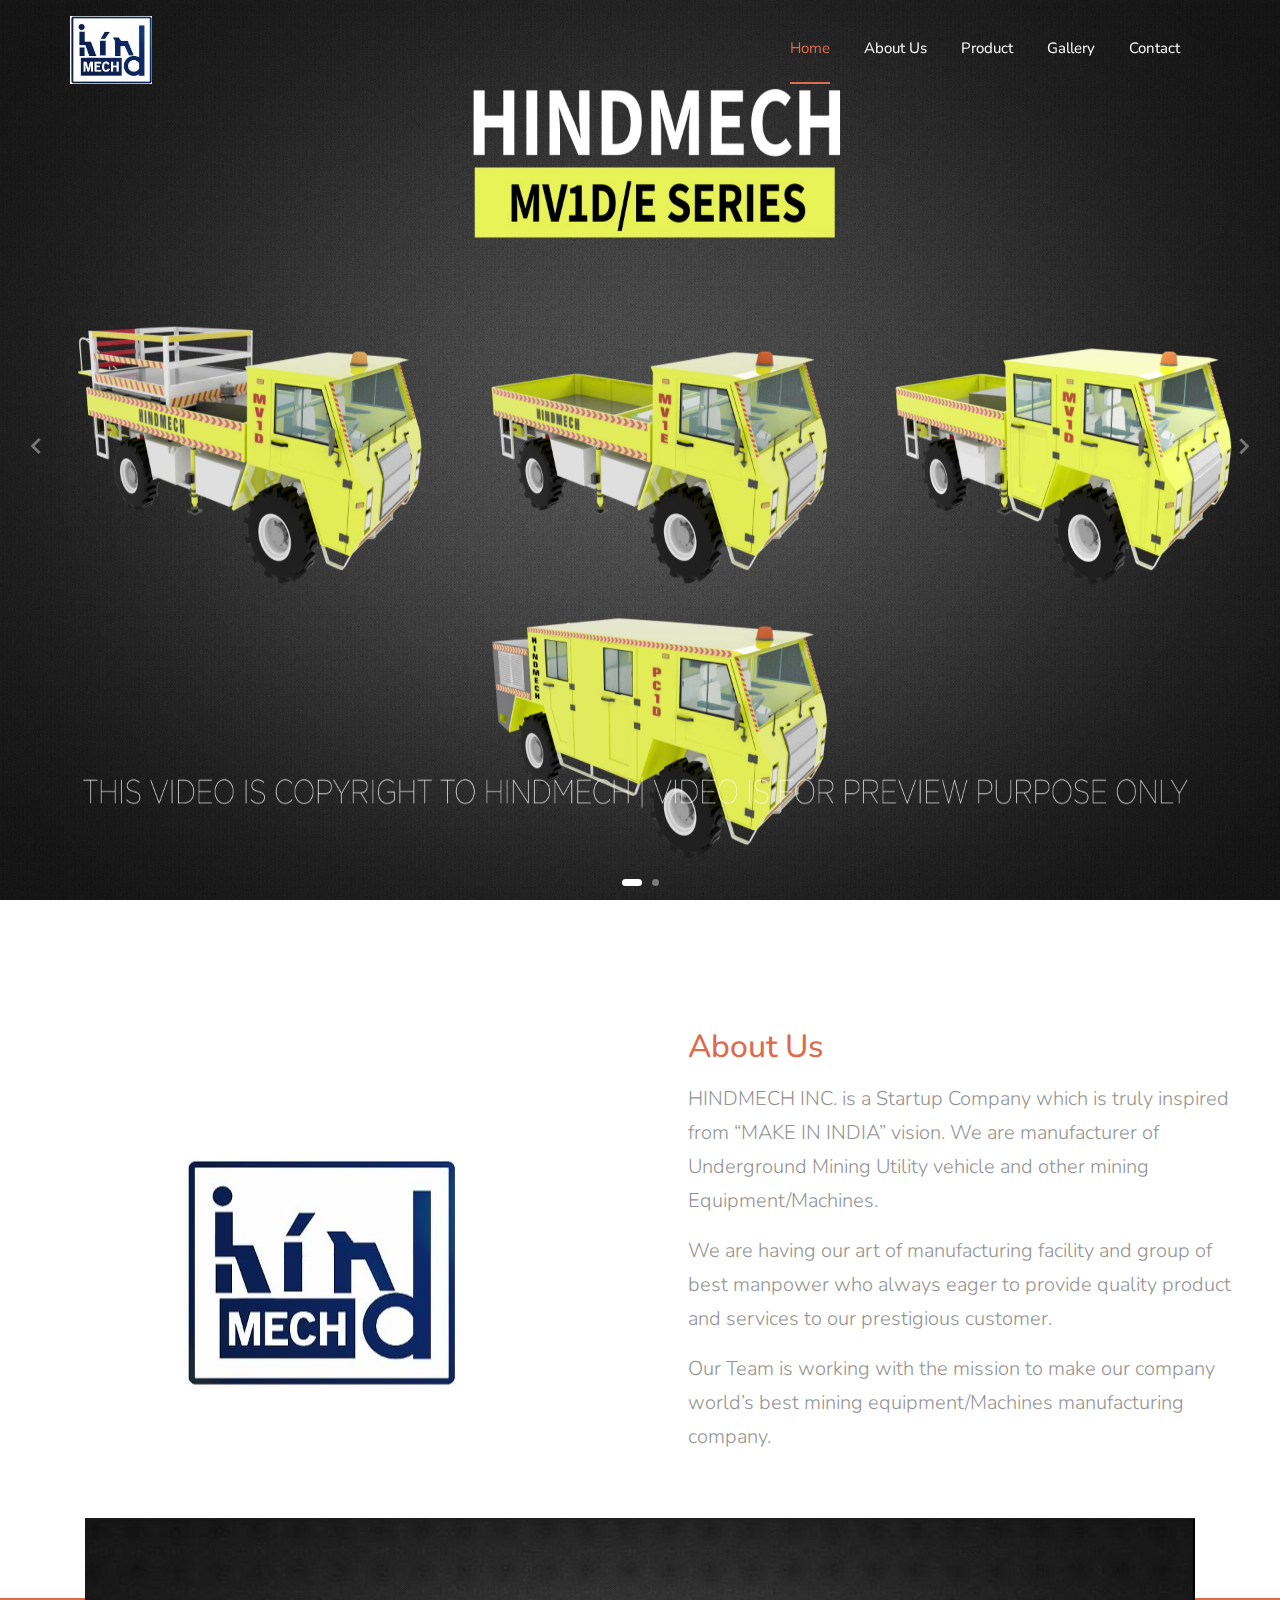
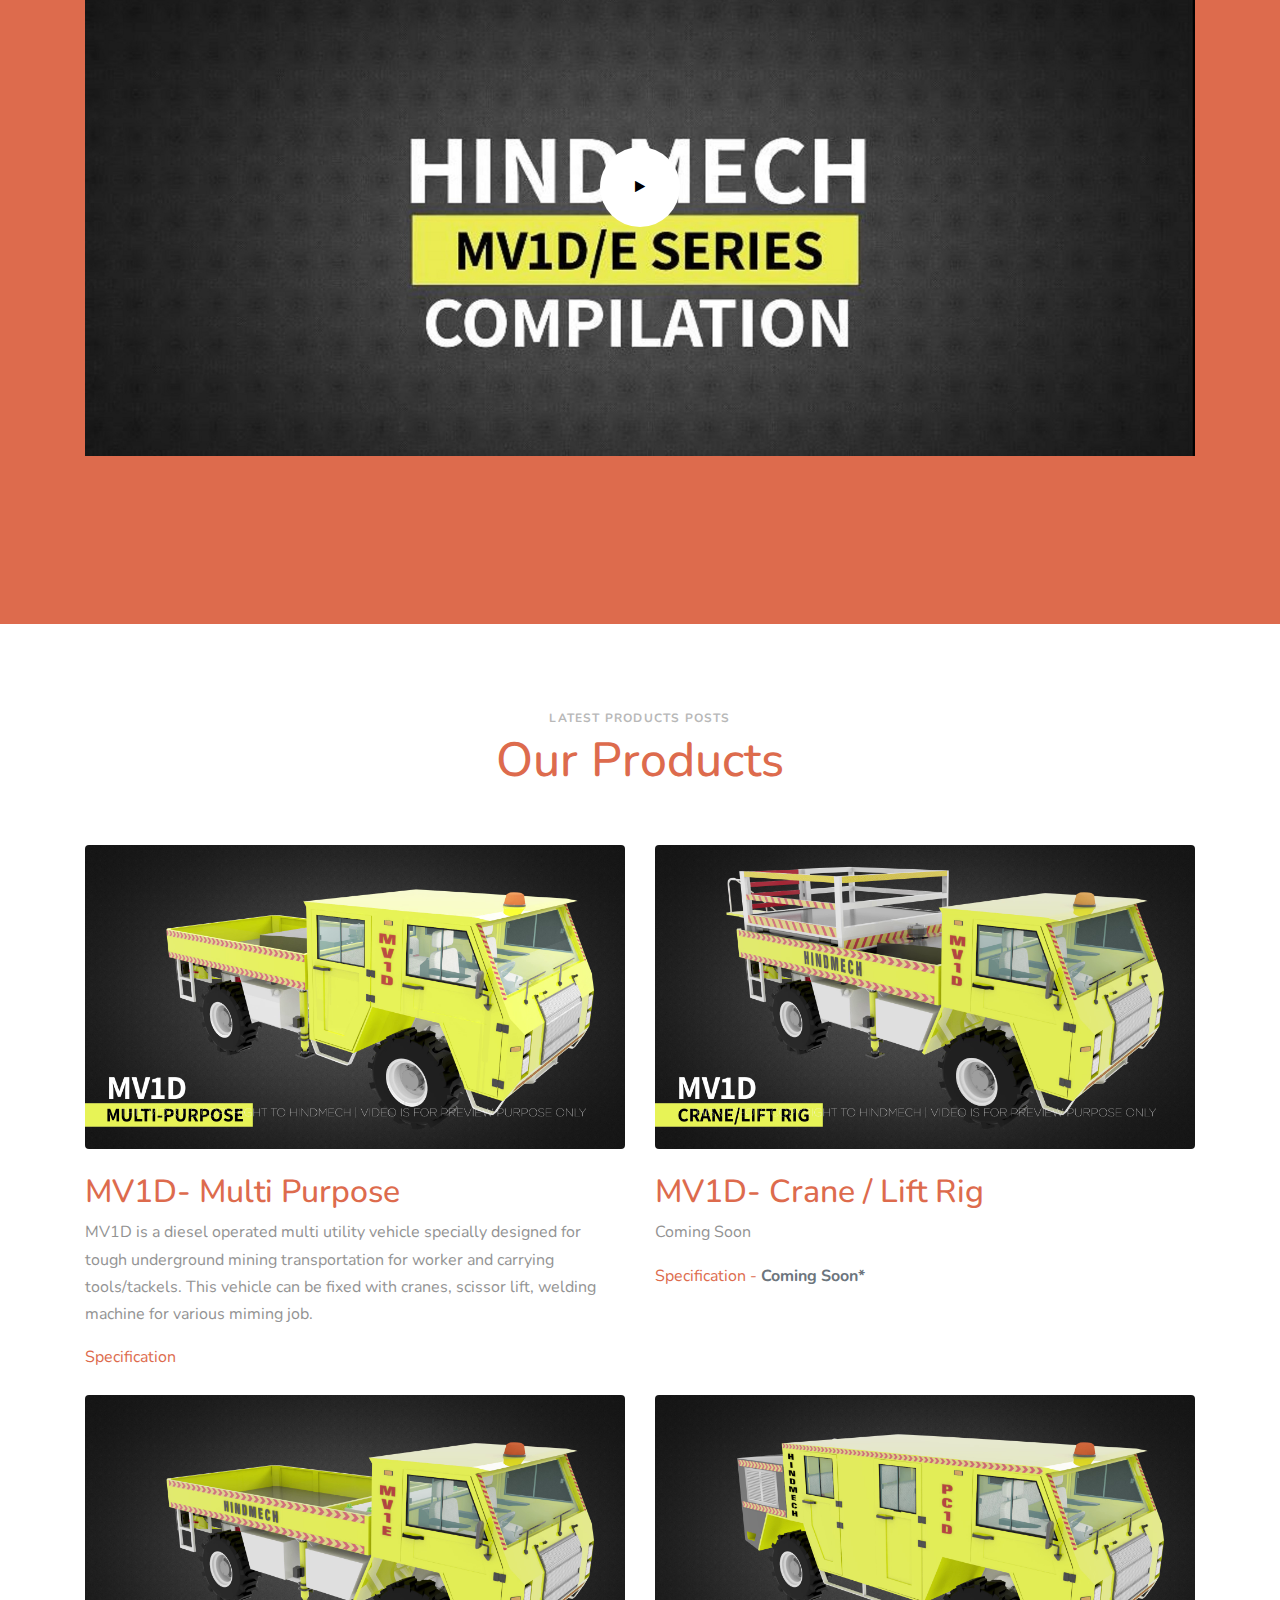
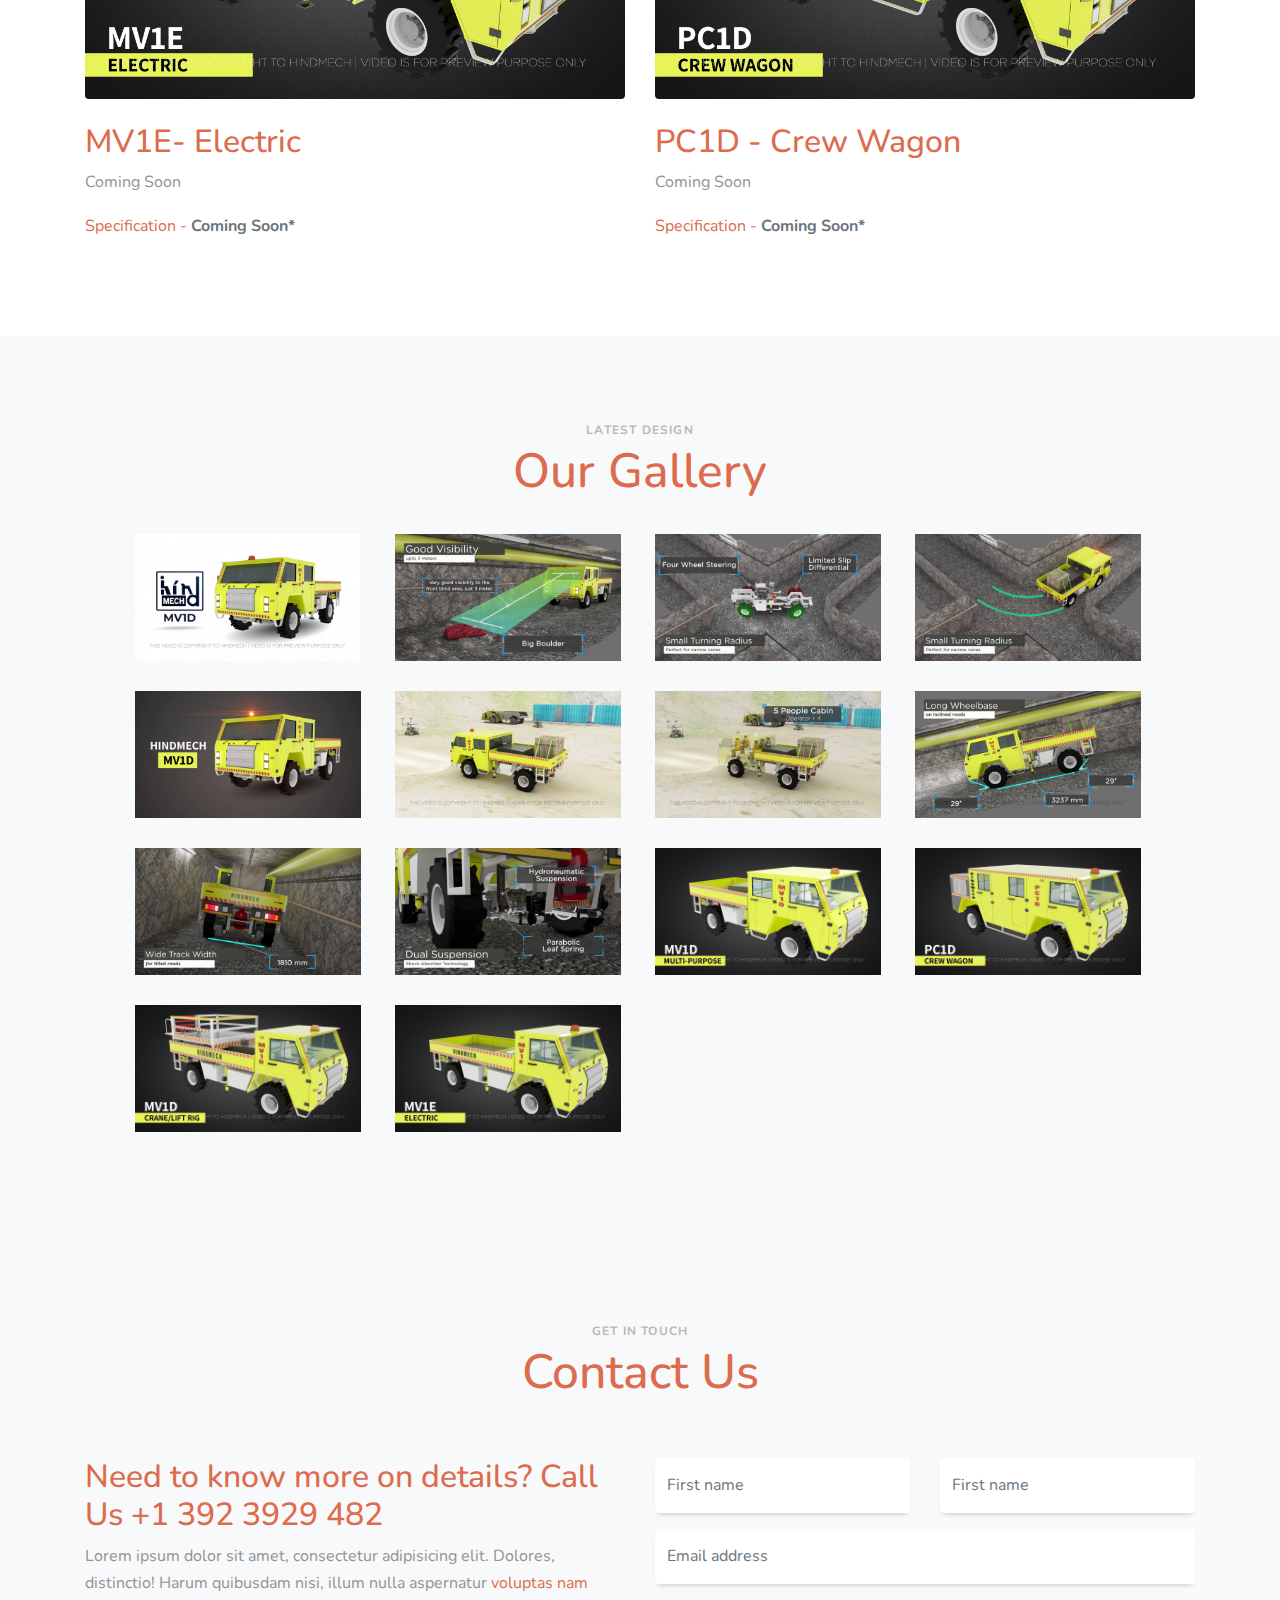
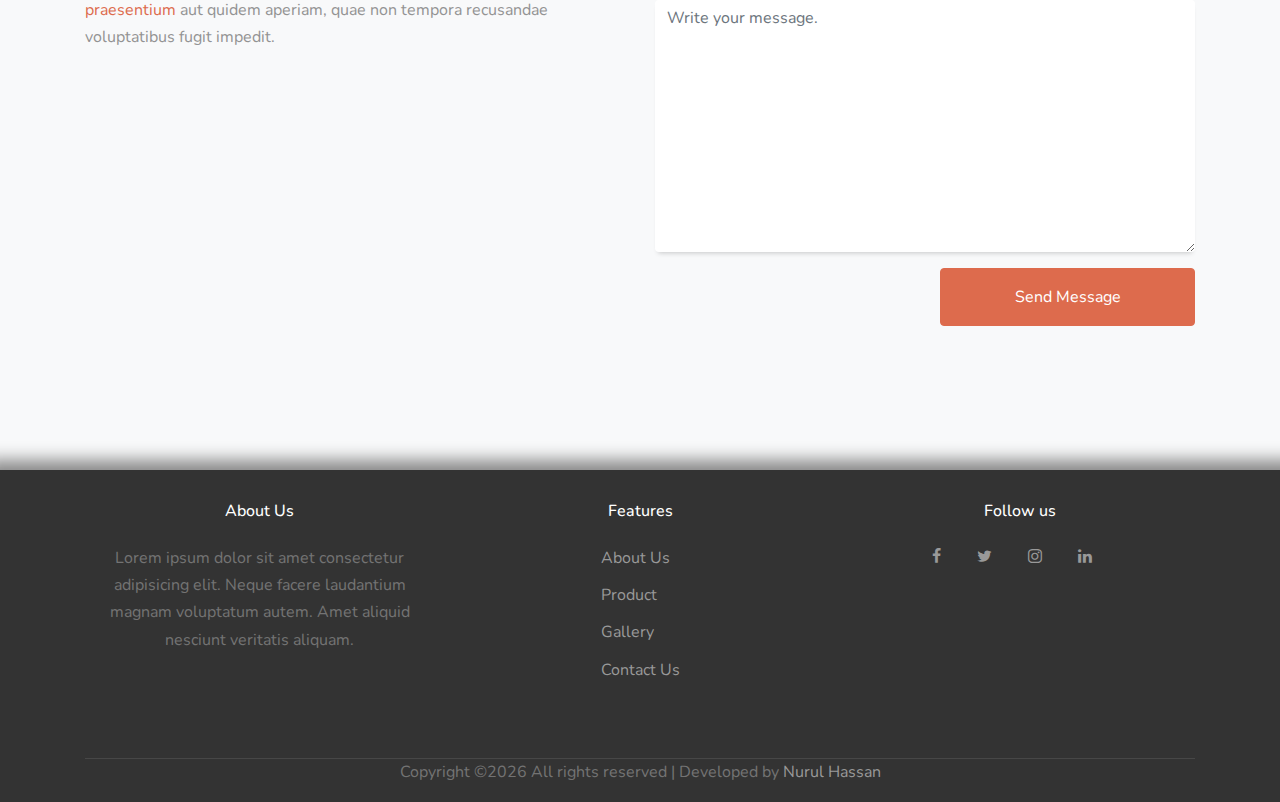
==== commit bf8300bf: "unofficial updated" ====
--- a/index.html
+++ b/index.html
@@ -1,33 +1,25 @@
 <!DOCTYPE html>
 <html lang="en">
-  <head>
-    <title>Miners &mdash; Colorlib Website Template</title>
-    <meta charset="utf-8">
-    <meta name="viewport" content="width=device-width, initial-scale=1, shrink-to-fit=no">
-
-    <link href="https://fonts.googleapis.com/css?family=Nunito:300,400,700" rel="stylesheet">
-
-    <link rel="stylesheet" href="fonts/icomoon/style.css">
-
-    <link rel="stylesheet" href="css/bootstrap.min.css">
-    <link rel="stylesheet" href="css/magnific-popup.css">
-    <link rel="stylesheet" href="css/jquery-ui.css">
-    <link rel="stylesheet" href="css/owl.carousel.min.css">
-    <link rel="stylesheet" href="css/owl.theme.default.min.css">
-
-    <link rel="stylesheet" href="css/bootstrap-datepicker.css">
-
-    <link rel="stylesheet" href="fonts/flaticon/font/flaticon.css">
-
-    <link rel="stylesheet" href="css/aos.css">
-
-    <link rel="stylesheet" href="css/style.css">
-    
-  </head>
-  <body data-spy="scroll" data-target=".site-navbar-target" data-offset="300">
-  
+<head>
+  <title>Miners &mdash; </title>
+  <meta charset="utf-8">
+  <meta name="viewport" content="width=device-width, initial-scale=1, shrink-to-fit=no">
+  <link href="https://fonts.googleapis.com/css?family=Nunito:300,400,700" rel="stylesheet">
+  <link rel="stylesheet" href="fonts/icomoon/style.css">
+  <link rel="stylesheet" href="css/bootstrap.min.css">
+  <link rel="stylesheet" href="css/magnific-popup.css">
+  <link rel="stylesheet" href="css/jquery-ui.css">
+  <link rel="stylesheet" href="css/owl.carousel.min.css">
+  <link rel="stylesheet" href="css/owl.theme.default.min.css">
+  <link rel="stylesheet" href="css/bootstrap-datepicker.css">
+  <link rel="stylesheet" href="fonts/flaticon/font/flaticon.css">
+  <link rel="stylesheet" href="css/aos.css">
+  <link rel="stylesheet" type="text/css" href="css/lightbox.min.css">
+  <link rel="stylesheet" href="css/style.css">
+  <script type="text/javascript" src="js/lightbox-plus-jquery.min.js"></script>
+</head>
+<body data-spy="scroll" data-target=".site-navbar-target" data-offset="300">
   <div class="site-wrap"  id="home-section">
-
     <div class="site-mobile-menu site-navbar-target">
       <div class="site-mobile-menu-header">
         <div class="site-mobile-menu-close mt-3">
@@ -36,472 +28,277 @@
       </div>
       <div class="site-mobile-menu-body"></div>
     </div>
-   
-      
     <header class="site-navbar js-sticky-header site-navbar-target" role="banner">
 
       <div class="container">
         <div class="row align-items-center position-relative">
+
+
+          <div class="site-logo">
+            <img src="images/logo.jpeg" width= "30%" height="100%">
+          </div>
           
-            
-            <div class="site-logo">
-              <a href="index.html" class="text-black"><span class="text-primary">Miners</a>
-            </div>
-            
-            <div class="col-12">
-              <nav class="site-navigation text-center  float-right" role="navigation">
-
-                <ul class="site-menu main-menu js-clone-nav ml-auto d-none d-lg-block">
+          <div class="col-12">
+            <nav class="site-navigation text-center  float-right" role="navigation">
+
+              <ul class="site-menu main-menu js-clone-nav ml-auto d-none d-lg-block">
                 <li><a href="#home-section" class="nav-link">Home</a></li>
-                <li><a href="#investors-section" class="nav-link">Investors</a></li>
                 <li><a href="#about-section" class="nav-link">About Us</a></li>
-                <li><a href="#press-section" class="nav-link">Product</a></li>
-                
-                <li><a href="#testimonials-section" class="nav-link">Services</a></li>
-                <li><a href="#blog-section" class="nav-link">Gallery</a></li>
+                <li><a href="#products-section" class="nav-link">Product</a></li>
+                <li><a href="#gallery-section" class="nav-link">Gallery</a></li>
                 <li><a href="#contact-section" class="nav-link">Contact</a></li>
               </ul>
-              </nav>
-          
-            </div>
+            </nav>
+            
+          </div>
 
           
           <div class="toggle-button align-items-center d-flex">
            <!--  <a href="#" class="btn btn-primary" data-toggle="modal" data-target="#exampleModal">Get Quote</a> -->
-            <a href="#" class="site-menu-toggle p-5 js-menu-toggle text-black d-inline-block d-lg-none d-flex"><span class="icon-menu h3 m-0"></span></a>
-          </div>
-
-        </div>
-      </div>
-      
-    </header>
-    
-    <div class="owl-carousel slide-one-item">
-      
-
-      
-
-      <div class="site-section-cover overlay img-bg-section" style="background-image: url('images/hero_1.jpg'); " >
-        <div class="container">
-          <div class="row align-items-center">
-            <div class="col-md-12 col-lg-7">
-              <h1>Best Miners In The World</h1>  
-              <p>Lorem ipsum dolor sit amet, consectetur adipisicing elit. Vel minima quasi quisquam, alias doloremque magni.</p>
-              <p><a href="#" class="btn btn-outline-primary border-w-2 btn-md">Get in touch</a></p>
-            </div>
-          </div>
-        </div>
-
-      </div>
-
-      <div class="site-section-cover overlay img-bg-section" style="background-image: url('images/hero_2.jpg'); " >
-        <div class="container">
-          <div class="row align-items-center">
-            <div class="col-md-12 col-lg-7">
-              <h1>Best Miners In The World</h1>      
-              <p>Lorem ipsum dolor sit amet, consectetur adipisicing elit. Vel minima quasi quisquam, alias doloremque magni.</p>    
-              <p><a href="#" class="btn btn-outline-primary border-w-2 btn-md">Get in touch</a></p>
-            </div>
-          </div>
-        </div>
-
-      </div>
-      
-
-    </div>
-    
-    
-    <div class="site-section block__73694" id="investors-section">
-      <div class="container-fluid">
-        <div class="row d-flex no-gutters align-items-stretch">
-
-          <div class="col-6 col-lg-3 block__73422" style="background-image: url('images/hero_2.jpg');">
-          </div>
-
-          <div class="col-6 col-lg-3 block__73422" style="background-image: url('images/hero_1.jpg');">
-          </div>
-          
-
-          <div class="col-lg-6 p-lg-5 mt-4 mt-lg-0">
-            <h2 class="mb-3 text-black">Our Investors</h2>
-            <p class="lead">Lorem ipsum dolor sit amet, consectetur adipisicing elit. Ducimus id dignissimos nemo minus perspiciatis ullam itaque voluptas iure vero, nesciunt unde odit aspernatur distinctio, maiores facere officiis. Cum, esse, iusto?</p>
-            <p>Lorem ipsum dolor sit amet, consectetur adipisicing elit. Ducimus id dignissimos nemo minus perspiciatis ullam itaque voluptas iure vero, nesciunt unde odit aspernatur distinctio, maiores facere officiis. Cum, esse, iusto?</p>
-
-            <div class="row mt-3">
-              <div class="col-lg-6">
-                <ul class="ul-check primary list-unstyled">
-                  <li>Lorem ipsum dolor.</li>
-                  <li>Quod, amet. Provident.</li>
-                  <li>Quo, adipisci, quis.</li>
-                  <li>Cumque perspiciatis, blanditiis?</li>
-                </ul>
-              </div>
-              <div class="col-lg-6">
-                <ul class="ul-check primary list-unstyled">
-                  <li>Lorem ipsum dolor.</li>
-                  <li>Quod, amet. Provident.</li>
-                  <li>Quo, adipisci, quis.</li>
-                  <li>Cumque perspiciatis, blanditiis?</li>
-                </ul>
-              </div>
-            </div>
-          </div>
-
-        </div>
-      </div>      
-    </div>
-
-    <div class="site-section bg-primary" id="about-section">
-      <div class="container">
-        <div class="row justify-content-center mb-4 block-img-video-1-wrap">
-          <div class="col-md-12 mb-5">
-            <figure class="block-img-video-1" data-aos="fade">
-              <a href="https://vimeo.com/45830194" class="popup-vimeo">
-                <span class="icon"><span class="icon-play"></span></span>
-                <img src="images/hero_1.jpg" alt="Image" class="img-fluid">
-              </a>
-            </figure>
-          </div>
-        </div>
-        <div class="row">
-          <div class="col-12">
-            <div class="row">
-              <div class="col-md-6 mb-4 col-lg-0 col-lg-3">
-                <div class="block-counter-1">
-                  <span class="number"><span data-number="15">0</span></span>
-                  <span class="caption">Year of Experience</span>
-                </div>
-              </div>
-              <div class="col-md-6 mb-4 col-lg-0 col-lg-3">
-                <div class="block-counter-1">
-                  <span class="number"><span data-number="392">0</span></span>
-                  <span class="caption">Number of Engineers</span>
-                </div>
-              </div>
-              <div class="col-md-6 mb-4 col-lg-0 col-lg-3">
-                <div class="block-counter-1">
-                  <span class="number"><span data-number="39332">0</span></span>
-                  <span class="caption">Number of Employees</span>
-                </div>
-              </div>
-              <div class="col-md-6 mb-4 col-lg-0 col-lg-3">
-                <div class="block-counter-1">
-                  <span class="number"><span data-number="53500">0</span></span>
-                  <span class="caption">Number of Golds</span>
-                </div>
-              </div>
-            </div>
-          </div>
-        </div>
-      </div>
-    </div>
-
-    <div class="site-section" id="team-section">
-      <div class="container">
-        <div class="row mb-5">
-          <div class="col-12">
-            <div class="block-heading-1">
-              <h2>Our Leadership</h2>
-            </div>
-          </div>
-        </div>
-        <div class="row">
-          <div class="col-lg-4 col-md-6 mb-4 mb-lg-0" data-aos="fade-up">
-            <div class="block-team-member-1 text-center rounded">
-              <figure>
-                <img src="images/person_1.jpg" alt="Image" class="img-fluid rounded-circle">
-              </figure>
-              <h3 class="font-size-20 text-black">Jean Smith</h3>
-              <span class="d-block font-gray-5 letter-spacing-1 text-uppercase font-size-12 mb-3">Mining Expert</span>
-              <p class="px-3 mb-3">Lorem ipsum dolor sit amet, consectetur adipisicing elit. Atque, repellat. At, soluta. Repellendus vero, consequuntur!</p>
-              <div class="block-social-1">
-                <a href="#" class="btn border-w-2 rounded primary-primary-outline--hover"><span class="icon-facebook"></span></a>
-                <a href="#" class="btn border-w-2 rounded primary-primary-outline--hover"><span class="icon-twitter"></span></a>
-                <a href="#" class="btn border-w-2 rounded primary-primary-outline--hover"><span class="icon-instagram"></span></a>
-              </div>
-            </div>
-          </div>
-
-          <div class="col-lg-4 col-md-6 mb-4 mb-lg-0" data-aos="fade-up" data-aos-delay="100">
-            <div class="block-team-member-1 text-center rounded">
-              <figure>
-                <img src="images/person_2.jpg" alt="Image" class="img-fluid rounded-circle">
-              </figure>
-              <h3 class="font-size-20 text-black">Bob Carry</h3>
-              <span class="d-block font-gray-5 letter-spacing-1 text-uppercase font-size-12 mb-3">Project Manager</span>
-              <p class="px-3 mb-3">Lorem ipsum dolor sit amet, consectetur adipisicing elit. Nihil quia veritatis, nam quam obcaecati fuga.</p>
-              <div class="block-social-1">
-                <a href="#" class="btn border-w-2 rounded primary-primary-outline--hover"><span class="icon-facebook"></span></a>
-                <a href="#" class="btn border-w-2 rounded primary-primary-outline--hover"><span class="icon-twitter"></span></a>
-                <a href="#" class="btn border-w-2 rounded primary-primary-outline--hover"><span class="icon-instagram"></span></a>
-              </div>
-            </div>
-          </div>
-
-          <div class="col-lg-4 col-md-6 mb-4 mb-lg-0" data-aos="fade-up" data-aos-delay="200">
-            <div class="block-team-member-1 text-center rounded">
-              <figure>
-                <img src="images/person_3.jpg" alt="Image" class="img-fluid rounded-circle">
-              </figure>
-              <h3 class="font-size-20 text-black">Ricky Fisher</h3>
-              <span class="d-block font-gray-5 letter-spacing-1 text-uppercase font-size-12 mb-3">Engineer</span>
-              <p class="px-3 mb-3">Lorem ipsum dolor sit amet, consectetur adipisicing elit. Quas quidem, laudantium, illum minus numquam voluptas?</p>
-              <div class="block-social-1">
-                <a href="#" class="btn border-w-2 rounded primary-primary-outline--hover"><span class="icon-facebook"></span></a>
-                <a href="#" class="btn border-w-2 rounded primary-primary-outline--hover"><span class="icon-twitter"></span></a>
-                <a href="#" class="btn border-w-2 rounded primary-primary-outline--hover"><span class="icon-instagram"></span></a>
-              </div>
-            </div>
-          </div>
-        </div>
-      </div>
-    </div>
-
-    <div class="site-section" id="press-section">
-      <div class="container">
-        <div class="row">
-          <div class="col-lg-4 mb-5 mb-lg-0">
-            <div class="block-heading-1">
-              <span>Press Releases</span>
-              <h2>Press</h2>
-            </div>
-          </div>
-          <div class="col-lg-8">
+           <a href="#" class="site-menu-toggle p-5 js-menu-toggle text-black d-inline-block d-lg-none d-flex"><span class="icon-menu h3 m-0"></span></a>
+         </div>
+
+       </div>
+     </div>
+     
+   </header>
+   
+   <div class="owl-carousel slide-one-item">
+    <div class="site-section-cover overlay img-bg-section" style="background-image: url('images/truck15.png'); " >
+      <!-- <div class="container">
+        <div class="row align-items-center">
+          <div class="col-md-12 col-lg-7">
+            <h1>Best Miners In The World</h1>  
+            <p>Lorem ipsum dolor sit amet, consectetur adipisicing elit. Vel minima quasi quisquam, alias doloremque magni.</p>
+            <p><a href="#" class="btn btn-outline-primary border-w-2 btn-md">Get in touch</a></p>
+          </div>
+        </div>
+      </div> -->
+
+    </div>
+
+    <div class="site-section-cover overlay img-bg-section" style="background-image: url('images/truck3.png'); " >
+      <!-- <div class="container">
+        <div class="row align-items-center">
+          <div class="col-md-12 col-lg-7">
+            <h1>Best Miners In The World</h1>      
+            <p>Lorem ipsum dolor sit amet, consectetur adipisicing elit. Vel minima quasi quisquam, alias doloremque magni.</p>    
+            <p><a href="#" class="btn btn-outline-primary border-w-2 btn-md">Get in touch</a></p>
+          </div>
+        </div>
+      </div>
+    -->
+  </div>
+</div>
+<div class="site-section block__73694" id="about-section">
+  <div class="container-fluid">
+    <div class="row d-flex">
+
+      <div class="col-6 col-lg-6 mt-5 text-center">
+        <img src="images/logo.jpeg" class="about_logo">
+      </div>
+      <div class="col-lg-6 p-lg-5">
+        <h2 class="mb-3 text-black">About Us</h2>
+        <p class="lead">HINDMECH INC. is a Startup Company which is truly inspired from “MAKE IN INDIA” vision. We are manufacturer of Underground Mining Utility vehicle and other mining Equipment/Machines.</p>
+        <p class="lead">We are having our art of manufacturing facility and group of best manpower who always eager to provide quality product and services to our prestigious customer.</p>
+        <p class="lead">Our Team is working with the mission to make our company world’s best mining equipment/Machines manufacturing company.</p>
+      </div>
+    </div>
+  </div>      
+</div>
+
+<div class="site-section bg-primary" id="about-section">
+  <div class="container">
+    <div class="row justify-content-center mb-4 block-img-video-1-wrap">
+      <div class="col-md-12 mb-5">
+        <figure class="block-img-video-1" data-aos="fade">
+          <a href="https://www.youtube.com/watch?v=feo6PyxL1Yg" class="popup-vimeo">
+            <span class="icon"><span class="icon-play"></span></span>
+            <img src="images/hero_1.jpg" alt="Image" class="img-fluid">
+          </a>
+        </figure>
+      </div>
+    </div>
+  </div>
+</div>
+</div>
+</div>
+
+<div class="site-section" id="products-section">
+  <div class="container">
+    <div class="row">
+      <div class="col-12 text-center mb-5">
+        <div class="block-heading-1">
+          <span>Latest products Posts</span>
+          <h2>Our Products</h2>
+        </div>
+      </div>
+    </div>
+    <div class="row">
+      <div class="col-lg-6">
+        <div>
+          <a href="#" class="mb-4 d-block"><img src="images/truck11.png" alt="Image" class="img-fluid rounded"></a>
+          <h2><a href="#">MV1D- Multi Purpose</a></h2>
+          <p>MV1D is a diesel operated multi utility vehicle specially designed for tough underground  mining  transportation  for worker and carrying  tools/tackels. This vehicle can be fixed with cranes, scissor lift, welding machine  for various miming job.</p>
+          <div class="mb-4">
+            <a href="images/hindmech-02.jpeg" data-lightbox="myproducts" data-title="He">Specification</a>
+          </div>
+        </div>
+      </div>
+      <div class="col-lg-6">
+        <div>
+          <a href="single.html" class="mb-4 d-block"><img src="images/truck13.png" alt="Image" class="img-fluid rounded"></a>
+          <h2><a href="single.html">MV1D- Crane / Lift Rig</a></h2>
+          <p>Coming Soon</p>
+          <p><a href="#">Specification -</a><strong class="text-secondary"> Coming Soon*</strong></p>
+        </div>
+      </div>
+      <div class="col-lg-6">
+        <div>
+          <a href="single.html" class="mb-4 d-block"><img src="images/truck14.png" alt="Image" class="img-fluid rounded"></a>
+          <h2><a href="single.html">MV1E- Electric</a></h2>
+          <p>Coming Soon</p>
+          <p><a href="#">Specification -</a><strong class="text-secondary"> Coming Soon*</strong></p> 
+        </div>
+      </div>
+      <div class="col-lg-6">
+        <div>
+          <a href="single.html" class="mb-4 d-block"><img src="images/truck12.png" alt="Image" class="img-fluid rounded"></a>
+          <h2><a href="single.html">PC1D - Crew Wagon</a></h2>
+          <p>Coming Soon</p>
+          <p><a href="#">Specification -</a><strong class="text-secondary"> Coming Soon*</strong></p>
+        </div>
+      </div>
+
+    </div>
+  </div>
+</div>
+<div class="site-section bg_gallery" id="gallery-section">
+  <div class="block-heading-1 text-center">
+    <span>Latest Design</span>
+    <h2>Our Gallery</h2>
+  </div>
+  <div class="container">
+    <div class="row">
+     <div class="gallery">
+      <a href="images/truck.png" data-lightbox="mygallery" data-title="He"><img src="images/truck.png"></a>
+      <a href="images/truck2.png" data-lightbox="mygallery" data-title="He"><img src="images/truck2.png"></a>
+      <a href="images/truck3.png" data-lightbox="mygallery" data-title="He"><img src="images/truck3.png"></a>
+      <a href="images/truck4.png" data-lightbox="mygallery" data-title="He"><img src="images/truck4.png"></a>
+      <a href="images/truck5.png" data-lightbox="mygallery" data-title="He"><img src="images/truck5.png"></a>
+      <a href="images/truck6.png" data-lightbox="mygallery" data-title="He"><img src="images/truck6.png"></a>
+      <a href="images/truck7.png" data-lightbox="mygallery" data-title="He"><img src="images/truck7.png"></a>
+      <a href="images/truck8.png" data-lightbox="mygallery" data-title="He"><img src="images/truck8.png"></a>
+      <a href="images/truck9.png" data-lightbox="mygallery" data-title="He"><img src="images/truck9.png"></a>
+      <a href="images/truck10.png" data-lightbox="mygallery" data-title="He"><img src="images/truck10.png"></a>
+      <a href="images/truck11.png" data-lightbox="mygallery" data-title="He"><img src="images/truck11.png"></a>
+      <a href="images/truck12.png" data-lightbox="mygallery" data-title="He"><img src="images/truck12.png"></a>
+      <a href="images/truck13.png" data-lightbox="mygallery" data-title="He"><img src="images/truck13.png"></a>
+      <a href="images/truck14.png" data-lightbox="mygallery" data-title="He"><img src="images/truck14.png"></a>
+    </div>
+  </div>
+</div>
+</div>
+
+<div class="site-section bg-light" id="contact-section">
+  <div class="container">
+    <div class="row">
+      <div class="col-12 text-center mb-5">
+        <div class="block-heading-1">
+          <span>Get In Touch</span>
+          <h2>Contact Us</h2>
+        </div>
+      </div>
+    </div>
+    <div class="row">
+     <div class="col-lg-6 ml-auto">
+      <h2 class="text-black">Need to know more on details? Call Us <a href="tel://13923929482">+1 392 3929 482</a></h2>
+      <p>Lorem ipsum dolor sit amet, consectetur adipisicing elit. Dolores, distinctio! Harum quibusdam nisi, illum nulla aspernatur <a href="#">voluptas nam praesentium</a> aut quidem aperiam, quae non tempora recusandae voluptatibus fugit impedit.</p>
+    </div>
+    <div class="col-lg-6 mb-5">
+      <form action="#" method="post">
+        <div class="form-group row">
+          <div class="col-md-6 mb-4 mb-lg-0">
+            <input type="text" class="form-control" placeholder="First name">
+          </div>
+          <div class="col-md-6">
+            <input type="text" class="form-control" placeholder="First name">
+          </div>
+        </div>
+
+        <div class="form-group row">
+          <div class="col-md-12">
+            <input type="text" class="form-control" placeholder="Email address">
+          </div>
+        </div>
+
+        <div class="form-group row">
+          <div class="col-md-12">
+            <textarea name="" id="" class="form-control" placeholder="Write your message." cols="30" rows="10"></textarea>
+          </div>
+        </div>
+        <div class="form-group row">
+          <div class="col-md-6 ml-auto">
+            <input type="submit" class="btn btn-block btn-primary text-white py-3 px-5" value="Send Message">
+          </div>
+        </div>
+      </form>
+    </div>
+
+  </div>
+</div>
+</div>
+
+
+<footer class="site-footer">
+  <div class="container">
+    <div class="row">
+      <div class="col-md-4">
+        <!-- <div class="text-center mb-5">
+            <img src="images/logo.jpeg" width= "30%" height="100%">
+          </div> -->
+          <h2 class="footer-heading mb-4 text-center">About Us</h2>
+          <p class="text-center">Lorem ipsum dolor sit amet consectetur adipisicing elit. Neque facere laudantium magnam voluptatum autem. Amet aliquid nesciunt veritatis aliquam.</p>
+        </div>
+        <div class="col-md-4 ml-auto">
+          <h2 class="footer-heading mb-4 text-center">Features</h2>
+          <div class="row  justify-content-center">
             <ul class="list-unstyled">
-              <li class="mb-4">
-                <h2 class="h4"><a href="press-single.html" class="text-black">How To Invest In Mining Industry</a></h2>
-                <span class="d-block text-secondary">Apr 19, 2019</span>
-                <p>Lorem ipsum dolor sit amet, consectetur adipisicing elit. Pariatur dolores voluptas obcaecati quo consequuntur mollitia facilis, perferendis molestias commodi adipisci.</p>
-              </li>
-              <li class="mb-4">
-                <h2 class="h4"><a href="press-single.html" class="text-black">How To Invest In Mining Industry</a></h2>
-                <span class="d-block text-secondary">Apr 19, 2019</span>
-                <p>Lorem ipsum dolor sit amet, consectetur adipisicing elit. Pariatur dolores voluptas obcaecati quo consequuntur mollitia facilis, perferendis molestias commodi adipisci.</p>
-              </li>
-              <li class="mb-4">
-                <h2 class="h4"><a href="press-single.html" class="text-black">How To Invest In Mining Industry</a></h2>
-                <span class="d-block text-secondary">Apr 19, 2019</span>
-                <p>Lorem ipsum dolor sit amet, consectetur adipisicing elit. Pariatur dolores voluptas obcaecati quo consequuntur mollitia facilis, perferendis molestias commodi adipisci.</p>
-              </li>
+              <li><a href="#">About Us</a></li>
+              <li><a href="#">Product</a></li>
+              <li><a href="#">Gallery</a></li>
+              <li><a href="#">Contact Us</a></li>
             </ul>
           </div>
         </div>
-      </div>
-    </div>
-
-    <div class="site-section bg-light block-13" id="testimonials-section" data-aos="fade">
-      <div class="container">
+        <div class="col-md-4">
+          <h2 class="footer-heading mb-4 text-center">Follow us</h2>
+          <div class="text-center">
+            <a href="#about-section" class="smoothscroll pl-0 pr-3"><span class="icon-facebook"></span></a>
+            <a href="#" class="pl-3 pr-3"><span class="icon-twitter"></span></a>
+            <a href="#" class="pl-3 pr-3"><span class="icon-instagram"></span></a>
+            <a href="#" class="pl-3 pr-3"><span class="icon-linkedin"></span></a>    
+          </div>
+        </div>
+      </div>
+      <div class="row mt-5 text-center">
+        <div class="col-md-12">
+          <div class="border-top">
+            <p>
+              <!-- Link back to Colorlib can't be removed. Template is licensed under CC BY 3.0. -->
+              Copyright &copy;<script>document.write(new Date().getFullYear());</script> All rights reserved | Developed by <a href="http://www.nurulhassan.me/" target="_blank" >Nurul Hassan</a>
+              <!-- Link back to Colorlib can't be removed. Template is licensed under CC BY 3.0. -->
+            </p>
+          </div>
+        </div>
         
-        <div class="text-center mb-5">
-          <div class="block-heading-1">
-            <span>Happy Client Says</span>
-            <h2>Testimonial</h2>
-          </div>
-        </div>
-
-        <div class="owl-carousel nonloop-block-13">
-          <div>
-            <div class="block-testimony-1 text-center">
-              
-              <blockquote class="mb-4">
-                <p>&ldquo;Lorem ipsum dolor sit amet, consectetur adipisicing elit. Dolorem, fugit excepturi sapiente voluptatum nulla odio quaerat quibusdam tempore similique doloremque veritatis et cupiditate, maiores cumque repudiandae explicabo tempora deserunt consequuntur?&rdquo;</p>
-              </blockquote>
-
-              <figure>
-                <img src="images/person_4.jpg" alt="Image" class="img-fluid rounded-circle mx-auto">
-              </figure>
-              <h3 class="font-size-20 text-black">Ricky Fisher</h3>
-            </div>
-          </div>
-
-          <div>
-            <div class="block-testimony-1 text-center">
-              <blockquote class="mb-4">
-                <p>&ldquo;Lorem ipsum dolor sit amet, consectetur adipisicing elit. Dolorem, fugit excepturi sapiente voluptatum nulla odio quaerat quibusdam tempore similique doloremque veritatis et cupiditate, maiores cumque repudiandae explicabo tempora deserunt consequuntur?&rdquo;</p>
-              </blockquote>
-
-              <figure>
-                <img src="images/person_2.jpg" alt="Image" class="img-fluid rounded-circle mx-auto">
-              </figure>
-              <h3 class="font-size-20 text-black">Ken Davis</h3>
-            </div>
-          </div>
-
-          <div>
-            <div class="block-testimony-1 text-center">
-              <blockquote class="mb-4">
-                <p>&ldquo;Lorem ipsum dolor sit amet, consectetur adipisicing elit. Dolorem, fugit excepturi sapiente voluptatum nulla odio quaerat quibusdam tempore similique doloremque veritatis et cupiditate, maiores cumque repudiandae explicabo tempora deserunt consequuntur?&rdquo;</p>
-              </blockquote>
-
-              <figure>
-                <img src="images/person_1.jpg" alt="Image" class="img-fluid rounded-circle mx-auto">
-              </figure>
-              <h3 class="font-size-20 text-black">Mellisa Griffin</h3>
-            </div>
-          </div>
-
-          <div>
-            <div class="block-testimony-1 text-center">
-              <blockquote class="mb-4">
-                <p>&ldquo;Lorem ipsum dolor sit amet, consectetur adipisicing elit. Dolorem, fugit excepturi sapiente voluptatum nulla odio quaerat quibusdam tempore similique doloremque veritatis et cupiditate, maiores cumque repudiandae explicabo tempora deserunt consequuntur?&rdquo;</p>
-              </blockquote>
-
-              <figure>
-                <img src="images/person_3.jpg" alt="Image" class="img-fluid rounded-circle mx-auto">
-              </figure>
-              <h3 class="font-size-20 text-black">Robert Steward</h3>
-            </div>
-          </div>
-
-
-        </div>
-
-      </div>
-    </div>
-
-    <div class="site-section" id="blog-section">
-      <div class="container">
-        <div class="row">
-          <div class="col-12 text-center mb-5">
-            <div class="block-heading-1">
-              <span>Latest Blog Posts</span>
-              <h2>Our Blog</h2>
-            </div>
-          </div>
-        </div>
-        <div class="row">
-          <div class="col-lg-6">
-            <div>
-              <a href="single.html" class="mb-4 d-block"><img src="images/hero_2.jpg" alt="Image" class="img-fluid rounded"></a>
-              <h2><a href="single.html">How to Invest In Mining Industry</a></h2>
-              <p class="text-muted mb-3 text-uppercase small"><span class="mr-2">January 18, 2019</span> By <a href="single.html" class="by">James Cooper</a></p>
-              <p>Lorem ipsum dolor sit amet, consectetur adipisicing elit. Quaerat et suscipit iste libero neque. Vitae quidem ducimus voluptatibus nemo cum odio ab enim nisi, itaque, libero fuga veritatis culpa quis!</p>
-              <p><a href="single.html">Read More</a></p>
-            </div>
-          </div>
-          <div class="col-lg-6">
-            <div>
-              <a href="single.html" class="mb-4 d-block"><img src="images/hero_3.jpg" alt="Image" class="img-fluid rounded"></a>
-              <h2><a href="single.html">How to Invest In Mining Industry</a></h2>
-              <p class="text-muted mb-3 text-uppercase small"><span class="mr-2">January 18, 2019</span> By <a href="single.html" class="by">James Cooper</a></p>
-              <p>Lorem ipsum dolor sit amet, consectetur adipisicing elit. Quaerat et suscipit iste libero neque. Vitae quidem ducimus voluptatibus nemo cum odio ab enim nisi, itaque, libero fuga veritatis culpa quis!</p>
-              <p><a href="single.html">Read More</a></p>
-            </div>
-          </div>
-
-        </div>
-      </div>
-    </div>
-
-
-    <div class="site-section bg-light" id="contact-section">
-      <div class="container">
-        <div class="row">
-          <div class="col-12 text-center mb-5">
-            <div class="block-heading-1">
-              <span>Get In Touch</span>
-              <h2>Contact Us</h2>
-            </div>
-          </div>
-        </div>
-        <div class="row">
-          <div class="col-lg-6 mb-5">
-            <form action="#" method="post">
-              <div class="form-group row">
-                <div class="col-md-6 mb-4 mb-lg-0">
-                  <input type="text" class="form-control" placeholder="First name">
-                </div>
-                <div class="col-md-6">
-                  <input type="text" class="form-control" placeholder="First name">
-                </div>
-              </div>
-
-              <div class="form-group row">
-                <div class="col-md-12">
-                  <input type="text" class="form-control" placeholder="Email address">
-                </div>
-              </div>
-
-              <div class="form-group row">
-                <div class="col-md-12">
-                  <textarea name="" id="" class="form-control" placeholder="Write your message." cols="30" rows="10"></textarea>
-                </div>
-              </div>
-              <div class="form-group row">
-                <div class="col-md-6 ml-auto">
-                  <input type="submit" class="btn btn-block btn-primary text-white py-3 px-5" value="Send Message">
-                </div>
-              </div>
-            </form>
-          </div>
-          <div class="col-lg-4 ml-auto">
-            <h2 class="text-black">Need to know more on details? Call Us <a href="tel://13923929482">+1 392 3929 482</a></h2>
-            <p>Lorem ipsum dolor sit amet, consectetur adipisicing elit. Dolores, distinctio! Harum quibusdam nisi, illum nulla aspernatur <a href="#">voluptas nam praesentium</a> aut quidem aperiam, quae non tempora recusandae voluptatibus fugit impedit.</p>
-          </div>
-        </div>
-      </div>
-    </div>
-
-
-    <footer class="site-footer">
-      <div class="container">
-        <div class="row">
-              <div class="col-md-4">
-                <h2 class="footer-heading mb-4">About Us</h2>
-                <p>Lorem ipsum dolor sit amet consectetur adipisicing elit. Neque facere laudantium magnam voluptatum autem. Amet aliquid nesciunt veritatis aliquam.</p>
-              </div>
-              <div class="col-md-8 ml-auto">
-                <h2 class="footer-heading mb-4">Features</h2>
-                <div class="row">
-                <div class="col-md-6">
-                <ul class="list-unstyled ">
-                  <li><a href="#">About Us</a></li>
-                  <li><a href="#">Press Releases</a></li>
-                  <li><a href="#">Testimonials</a></li>
-                  <li><a href="#">Terms of Service</a></li>
-                  <li><a href="#">Privacy</a></li>
-                  <li><a href="#">Contact Us</a></li>
-                </ul>
-                </div>
-                <div class="col-md-6">
-                <ul class="list-unstyled">
-                  <li><a href="#">About Us</a></li>
-                  <li><a href="#">Press Releases</a></li>
-                  <li><a href="#">Testimonials</a></li>
-                  <li><a href="#">Terms of Service</a></li>
-                  <li><a href="#">Privacy</a></li>
-                  <li><a href="#">Contact Us</a></li>
-                </ul>
-                </div>
-              </div>
-              </div>
-
-          <div class="col-md-12 text-center mt-3 ml-auto">
-              <h2 class="footer-heading mb-4">Follow Us</h2>
-                <a href="#about-section" class="smoothscroll pl-0 pr-3"><span class="icon-facebook"></span></a>
-                <a href="#" class="pl-3 pr-3"><span class="icon-twitter"></span></a>
-                <a href="#" class="pl-3 pr-3"><span class="icon-instagram"></span></a>
-                <a href="#" class="pl-3 pr-3"><span class="icon-linkedin"></span></a>
-          </div>
-        </div>
-        <div class="row pt-5 mt-5 text-center">
-          <div class="col-md-12">
-            <div class="border-top pt-5">
-            <p>
-            <!-- Link back to Colorlib can't be removed. Template is licensed under CC BY 3.0. -->
-            Copyright &copy;<script>document.write(new Date().getFullYear());</script> All rights reserved | This template is made with <i class="icon-heart" aria-hidden="true"></i> by <a href="https://colorlib.com" target="_blank" >Colorlib</a>
-            <!-- Link back to Colorlib can't be removed. Template is licensed under CC BY 3.0. -->
-            </p>
-            </div>
-          </div>
-          
-        </div>
-      </div>
-    </footer>
-
-  </div>
-
-  <!-- Modal -->
+      </div>
+    </div>
+  </footer>
+
+</div>
+
+<!-- Modal -->
 <div class="modal fade" id="exampleModal" tabindex="-1" role="dialog" aria-labelledby="exampleModalLabel" aria-hidden="true">
   <div class="modal-dialog modal-dialog-centered modal-lg" role="document">
     <div class="modal-content">
@@ -513,50 +310,49 @@
       </div>
       <div class="modal-body p-5">
         <form action="#" method="post">
-              <div class="form-group row">
-                <div class="col-md-6 mb-4 mb-lg-0">
-                  <input type="text" class="form-control border" placeholder="First name">
-                </div>
-                <div class="col-md-6">
-                  <input type="text" class="form-control border" placeholder="First name">
-                </div>
-              </div>
-
-              <div class="form-group row">
-                <div class="col-md-12">
-                  <input type="text" class="form-control border" placeholder="Email address">
-                </div>
-              </div>
-
-              <div class="form-group row">
-                <div class="col-md-12">
-                  <textarea name="" id="" class="form-control border" placeholder="Write your message." cols="30" rows="10"></textarea>
-                </div>
-              </div>
-              <div class="form-group row">
-                <div class="col-md-6 ml-auto">
-                  <input type="submit" class="btn btn-block btn-primary text-white py-3 px-5" value="Send Message">
-                </div>
-              </div>
-            </form>
-      </div>
-    </div>
-  </div>
-</div>
-
-
-  <script src="js/jquery-3.3.1.min.js"></script>
-  <script src="js/jquery-ui.js"></script>
-  <script src="js/popper.min.js"></script>
-  <script src="js/bootstrap.min.js"></script>
-  <script src="js/owl.carousel.min.js"></script>
-  <script src="js/jquery.magnific-popup.min.js"></script>
-  <script src="js/jquery.sticky.js"></script>
-  <script src="js/jquery.waypoints.min.js"></script>
-  <script src="js/jquery.animateNumber.min.js"></script>
-  <script src="js/aos.js"></script>
-
-  <script src="js/main.js"></script>
-    
-  </body>
-</html>+          <div class="form-group row">
+            <div class="col-md-6 mb-4 mb-lg-0">
+              <input type="text" class="form-control border" placeholder="First name">
+            </div>
+            <div class="col-md-6">
+              <input type="text" class="form-control border" placeholder="First name">
+            </div>
+          </div>
+
+          <div class="form-group row">
+            <div class="col-md-12">
+              <input type="text" class="form-control border" placeholder="Email address">
+            </div>
+          </div>
+
+          <div class="form-group row">
+            <div class="col-md-12">
+              <textarea name="" id="" class="form-control border" placeholder="Write your message." cols="30" rows="10"></textarea>
+            </div>
+          </div>
+          <div class="form-group row">
+            <div class="col-md-6 ml-auto">
+              <input type="submit" class="btn btn-block btn-primary text-white py-3 px-5" value="Send Message">
+            </div>
+          </div>
+        </form>
+      </div>
+    </div>
+  </div>
+</div>
+
+
+<script src="js/jquery-3.3.1.min.js"></script>
+<script src="js/jquery-ui.js"></script>
+<script src="js/popper.min.js"></script>
+<script src="js/bootstrap.min.js"></script>
+<script src="js/owl.carousel.min.js"></script>
+<script src="js/jquery.magnific-popup.min.js"></script>
+<script src="js/jquery.sticky.js"></script>
+<script src="js/jquery.waypoints.min.js"></script>
+<script src="js/jquery.animateNumber.min.js"></script>
+<script src="js/aos.js"></script>
+<script src="js/main.js"></script>
+
+</body>
+</html>
--- a/css/style.css
+++ b/css/style.css
@@ -1,1179 +1,1217 @@
+.about_logo{
+  top: 50%;
+  left: 50%;
+  transform: translate(-50%,-50%);
+  display: block;
+  position: absolute;
+}
+#headerPopup{
+  width:75%;
+  margin:0 auto;
+}
+
+#headerPopup iframe{
+  width:100%;
+  margin:0 auto;
+}
+
 /* Base */
 .font-size-10 {
   font-size: 10px; }
 
-.font-size-11 {
-  font-size: 11px; }
-
-.font-size-12 {
-  font-size: 12px; }
-
-.font-size-13 {
-  font-size: 13px; }
-
-.font-size-14 {
-  font-size: 14px; }
-
-.font-size-15 {
-  font-size: 15px; }
-
-.font-size-16 {
-  font-size: 16px; }
-
-.font-size-17 {
-  font-size: 17px; }
-
-.font-size-18 {
-  font-size: 18px; }
-
-.font-size-19 {
-  font-size: 19px; }
-
-.font-size-20 {
-  font-size: 20px; }
-
-.font-size-21 {
-  font-size: 21px; }
-
-.font-size-22 {
-  font-size: 22px; }
-
-.font-size-23 {
-  font-size: 23px; }
-
-.font-size-24 {
-  font-size: 24px; }
-
-.font-size-25 {
-  font-size: 25px; }
-
-.font-size-26 {
-  font-size: 26px; }
-
-.font-size-27 {
-  font-size: 27px; }
-
-.font-size-28 {
-  font-size: 28px; }
-
-.font-size-29 {
-  font-size: 29px; }
-
-.font-size-30 {
-  font-size: 30px; }
-
-.font-gray-1 {
-  color: #f7f7f7; }
-
-.font-gray-2 {
-  color: #e9e9e9; }
-
-.font-gray-3 {
-  color: #d9d9d9; }
-
-.font-gray-4 {
-  color: #c9c9c9; }
-
-.font-gray-5, .block-heading-1 span {
-  color: #b8b8b8; }
-
-.font-gray-6 {
-  color: #a8a8a8; }
-
-.font-gray-7, body {
-  color: #939393; }
-
-.font-gray-8 {
-  color: #7b7b7b; }
-
-.font-gray-9 {
-  color: #636363 #4d4d4d; }
-
-.font-gray-10 {
-  color: #353535; }
-
-.border-gray-1 {
-  border-color: #f7f7f7; }
-
-.border-gray-2 {
-  border-color: #e9e9e9; }
-
-.border-gray-3 {
-  border-color: #d9d9d9; }
-
-.border-gray-4 {
-  border-color: #c9c9c9; }
-
-.border-gray-5 {
-  border-color: #b8b8b8; }
-
-.border-gray-6 {
-  border-color: #a8a8a8; }
-
-.border-gray-7 {
-  border-color: #939393; }
-
-.border-gray-8 {
-  border-color: #7b7b7b; }
-
-.border-gray-9 {
-  border-color: #636363 #4d4d4d; }
-
-.border-gray-10 {
-  border-color: #353535; }
-
-.bg-gray-1 {
-  border-color: #f7f7f7; }
-
-.bg-gray-2 {
-  border-color: #e9e9e9; }
-
-.bg-gray-3 {
-  border-color: #d9d9d9; }
-
-.bg-gray-4 {
-  border-color: #c9c9c9; }
-
-.bg-gray-5 {
-  border-color: #b8b8b8; }
-
-.bg-gray-6 {
-  border-color: #a8a8a8; }
-
-.bg-gray-7 {
-  border-color: #939393; }
-
-.bg-gray-8 {
-  border-color: #7b7b7b; }
-
-.bg-gray-9 {
-  border-color: #636363 #4d4d4d; }
-
-.bg-gray-10 {
-  border-color: #353535; }
-
-.letter-spacing-1 {
-  letter-spacing: 0.1em; }
-
-.letter-spacing-2 {
-  letter-spacing: 0.2em; }
-
-.border-w-1 {
-  border-width: 1px; }
-
-.border-w-2 {
-  border-width: 2px; }
-
-.border-w-3 {
-  border-width: 3px; }
-
-.border-w-4 {
-  border-width: 4px; }
-
-.border-w-5 {
-  border-width: 5px; }
-
-.primary-black--hover {
-  background: #dd6b4d;
-  color: #fff; }
-  .primary-black--hover:hover {
-    background: #000;
-    color: #fff; }
-
-.primary-dark--hover {
-  background: #dd6b4d;
-  color: #fff; }
-  .primary-dark--hover:hover {
-    background: gray;
-    color: #fff; }
-
-.primary-primary-outline--hover {
-  background: #dd6b4d;
-  color: #fff; }
-  .primary-primary-outline--hover:hover {
-    border-color: #dd6b4d;
-    background: transparent; }
-
-.primary-outline-primary--hover {
-  background: transparent;
-  border-color: #dd6b4d; }
-  .primary-outline-primary--hover:hover {
-    color: #fff;
-    background: #dd6b4d; }
-
-body {
-  line-height: 1.7;
-  font-weight: 400;
-  font-size: 1rem; }
-
-::-moz-selection {
-  background: #000;
-  color: #fff; }
-
-::selection {
-  background: #000;
-  color: #fff; }
-
-a {
-  -webkit-transition: .3s all ease;
-  -o-transition: .3s all ease;
-  transition: .3s all ease; }
-  a:hover {
-    text-decoration: none; }
-
-h1, h2, h3, h4, h5,
-.h1, .h2, .h3, .h4, .h5 {
-  font-family: "Nunito", -apple-system, BlinkMacSystemFont, "Segoe UI", Roboto, "Helvetica Neue", Arial, sans-serif, "Apple Color Emoji", "Segoe UI Emoji", "Segoe UI Symbol", "Noto Color Emoji"; }
-
-.border-2 {
-  border-width: 2px; }
-
-.text-black {
-  color:#fff !important; }
-
-.bg-black {
-  background: #000 !important; }
-
-.color-black-opacity-5 {
-  color: rgba(0, 0, 0, 0.5); }
-
-.color-white-opacity-5 {
-  color: rgba(255, 255, 255, 0.5); }
-
-.site-wrap:before {
-  display: none;
-  -webkit-transition: .3s all ease-in-out;
-  -o-transition: .3s all ease-in-out;
-  transition: .3s all ease-in-out;
-  background: rgba(0, 0, 0, 0.6);
-  content: "";
-  position: absolute;
-  z-index: 2000;
-  top: 0;
-  left: 0;
-  right: 0;
-  bottom: 0;
-  opacity: 0;
-  visibility: hidden; }
-
-.offcanvas-menu .site-wrap {
-  height: 100%;
-  width: 100%;
-  z-index: 2; }
-  .offcanvas-menu .site-wrap:before {
-    opacity: 1;
-    visibility: visible; }
-
-.line-height-1 {
-  line-height: 1 !important; }
-
-.bg-black {
-  background: #000; }
-
-.form-control {
-  height: 55px;
-  background: #fff !important;
-  font-family: "Nunito", -apple-system, BlinkMacSystemFont, "Segoe UI", Roboto, "Helvetica Neue", Arial, sans-serif, "Apple Color Emoji", "Segoe UI Emoji", "Segoe UI Symbol", "Noto Color Emoji"; }
-  .form-control:active, .form-control:focus {
-    border-color: #dd6b4d; }
-  .form-control:hover, .form-control:active, .form-control:focus {
-    -webkit-box-shadow: none !important;
-    box-shadow: none !important; }
-
-.site-section {
-  padding: 2.5em 0; }
-  @media (min-width: 768px) {
-    .site-section {
-      padding: 5em 0; } }
-  .site-section.site-section-sm {
-    padding: 4em 0; }
-
-.site-footer {
-  padding: 4em 0;
-  background: #333333; }
-  @media (min-width: 768px) {
-    .site-footer {
-      padding: 8em 0; } }
-  .site-footer .border-top {
-    border-top: 1px solid rgba(255, 255, 255, 0.1) !important; }
-  .site-footer p {
-    color: #737373; }
-  .site-footer h2, .site-footer h3, .site-footer h4, .site-footer h5 {
-    color: #fff; }
-  .site-footer a {
-    color: #999999; }
-    .site-footer a:hover {
-      color: white; }
-  .site-footer ul li {
-    margin-bottom: 10px; }
-  .site-footer .footer-heading {
-    font-size: 16px;
-    color: #fff; }
-
-.bg-text-line {
-  display: inline;
-  background: #000;
-  -webkit-box-shadow: 20px 0 0 #000, -20px 0 0 #000;
-  box-shadow: 20px 0 0 #000, -20px 0 0 #000; }
-
-.text-white-opacity-05 {
-  color: rgba(255, 255, 255, 0.5); }
-
-.text-black-opacity-05 {
-  color: rgba(0, 0, 0, 0.5); }
-
-.hover-bg-enlarge {
-  overflow: hidden;
-  position: relative; }
-  @media (max-width: 991.98px) {
-    .hover-bg-enlarge {
-      height: auto !important; } }
-  .hover-bg-enlarge > div {
-    -webkit-transform: scale(1);
-    -ms-transform: scale(1);
-    transform: scale(1);
-    -webkit-transition: .8s all ease-in-out;
-    -o-transition: .8s all ease-in-out;
-    transition: .8s all ease-in-out; }
-  .hover-bg-enlarge:hover > div, .hover-bg-enlarge:focus > div, .hover-bg-enlarge:active > div {
-    -webkit-transform: scale(1.2);
-    -ms-transform: scale(1.2);
-    transform: scale(1.2); }
-  @media (max-width: 991.98px) {
-    .hover-bg-enlarge .bg-image-md-height {
-      height: 300px !important; } }
-
-.bg-image {
-  background-size: cover;
-  background-position: center center;
-  background-repeat: no-repeat;
-  background-attachment: fixed; }
-  .bg-image.overlay {
-    position: relative; }
-    .bg-image.overlay:after {
-      position: absolute;
-      content: "";
-      top: 0;
-      left: 0;
-      right: 0;
-      bottom: 0;
-      z-index: 0;
-      width: 100%;
-      background: rgba(0, 0, 0, 0.7); }
-  .bg-image > .container {
-    position: relative;
-    z-index: 1; }
-
-@media (max-width: 991.98px) {
-  .img-md-fluid {
-    max-width: 100%; } }
-
-@media (max-width: 991.98px) {
-  .display-1, .display-3 {
-    font-size: 3rem; } }
-
-.play-single-big {
-  width: 90px;
-  height: 90px;
-  display: inline-block;
-  border: 2px solid #fff;
-  color: #fff !important;
-  border-radius: 50%;
-  position: relative;
-  -webkit-transition: .3s all ease-in-out;
-  -o-transition: .3s all ease-in-out;
-  transition: .3s all ease-in-out; }
-  .play-single-big > span {
-    font-size: 50px;
-    position: absolute;
-    top: 50%;
-    left: 50%;
-    -webkit-transform: translate(-40%, -50%);
-    -ms-transform: translate(-40%, -50%);
-    transform: translate(-40%, -50%); }
-  .play-single-big:hover {
-    width: 120px;
-    height: 120px; }
-
-.overlap-to-top {
-  margin-top: -150px; }
-
-.ul-check {
-  margin-bottom: 50px; }
-  .ul-check li {
-    position: relative;
-    padding-left: 35px;
-    margin-bottom: 15px;
-    line-height: 1.5; }
-    .ul-check li:before {
-      left: 0;
-      font-size: 20px;
-      top: -.3rem;
-      font-family: "icomoon";
-      content: "\e5ca";
-      position: absolute; }
-  .ul-check.white li:before {
-    color: #fff; }
-  .ul-check.success li:before {
-    color: #8bc34a; }
-  .ul-check.primary li:before {
-    color: #dd6b4d; }
-
-.select-wrap, .wrap-icon {
-  position: relative; }
-  .select-wrap .icon, .wrap-icon .icon {
-    position: absolute;
-    right: 10px;
-    top: 50%;
-    -webkit-transform: translateY(-50%);
-    -ms-transform: translateY(-50%);
-    transform: translateY(-50%);
-    font-size: 22px; }
-  .select-wrap select, .wrap-icon select {
-    -webkit-appearance: none;
-    -moz-appearance: none;
-    appearance: none;
-    width: 100%; }
-
-.top-bar {
-  border-bottom: 1px solid #e9ecef !important; }
-
-/* Navbar */
-.site-navbar {
-  margin-bottom: 0px;
-  z-index: 1999;
-  position: relative;
-  width: 100%;
-  padding: 1rem; }
-  @media (max-width: 991.98px) {
-    .site-navbar {
-      padding-top: 3rem;
-      padding-bottom: 3rem; } }
-  .site-navbar .toggle-button {
-    margin-left: 66%;
-    width: 100%;
-    position: fixed;}
-  .site-navbar .site-logo {
-    position: absolute;
-    font-size: 1.2rem;
-    text-transform: uppercase;
-    font-weight: 900;
-    line-height: 0;
-    margin: 0;
-    padding: 0;
-    z-index: 3; }
-    @media (max-width: 991.98px) {
-      .site-navbar .site-logo {
-        float: left;
-        position: relative; } }
-  .site-navbar .site-navigation.border-bottom {
-    border-bottom: 1px solid #f3f3f4 !important; }
-  .site-navbar .site-navigation .site-menu {
-    margin-bottom: 0; }
-    .site-navbar .site-navigation .site-menu .active {
-      color: #dd6b4d !important;
-      display: inline-block;
-      border-bottom: 2px solid #dd6b4d; }
-    .site-navbar .site-navigation .site-menu a {
-      text-decoration: none !important;
-      display: inline-block; }
-    .site-navbar .site-navigation .site-menu > li {
-      display: inline-block; }
-      .site-navbar .site-navigation .site-menu > li > a {
-        font-size: 15px;
-        margin-left: 15px;
-        margin-right: 15px;
-        padding: 20px 0px;
-        color: #fff !important;
-        display: inline-block;
-        text-decoration: none !important;
-        border-bottom: 2px solid transparent; }
-        .site-navbar .site-navigation .site-menu > li > a:hover {
-          color: #dd6b4d; }
-    .site-navbar .site-navigation .site-menu .has-children {
-      position: relative; }
-      .site-navbar .site-navigation .site-menu .has-children > a {
-        position: relative;
-        padding-right: 20px; }
-        .site-navbar .site-navigation .site-menu .has-children > a:before {
-          position: absolute;
-          content: "\e313";
-          font-size: 16px;
-          top: 50%;
-          right: 0;
-          -webkit-transform: translateY(-50%);
-          -ms-transform: translateY(-50%);
-          transform: translateY(-50%);
-          font-family: 'icomoon'; }
-      .site-navbar .site-navigation .site-menu .has-children .dropdown {
-        visibility: hidden;
-        opacity: 0;
-        top: 100%;
-        position: absolute;
-        text-align: left;
-        border-top: 2px solid #dd6b4d;
-        -webkit-box-shadow: 0 2px 10px -2px rgba(0, 0, 0, 0.1);
-        box-shadow: 0 2px 10px -2px rgba(0, 0, 0, 0.1);
-        border-left: 1px solid #edf0f5;
-        border-right: 1px solid #edf0f5;
-        border-bottom: 1px solid #edf0f5;
-        padding: 0px 0;
-        margin-top: 20px;
-        margin-left: 0px;
-        background: #fff;
-        -webkit-transition: 0.2s 0s;
-        -o-transition: 0.2s 0s;
-        transition: 0.2s 0s; }
-        .site-navbar .site-navigation .site-menu .has-children .dropdown.arrow-top {
-          position: absolute; }
-          .site-navbar .site-navigation .site-menu .has-children .dropdown.arrow-top:before {
-            bottom: 100%;
-            left: 20%;
-            border: solid transparent;
-            content: " ";
-            height: 0;
-            width: 0;
-            position: absolute;
-            pointer-events: none; }
-          .site-navbar .site-navigation .site-menu .has-children .dropdown.arrow-top:before {
-            border-color: rgba(136, 183, 213, 0);
-            border-bottom-color: #fff;
-            border-width: 10px;
-            margin-left: -10px; }
-        .site-navbar .site-navigation .site-menu .has-children .dropdown a {
-          text-transform: none;
-          letter-spacing: normal;
-          -webkit-transition: 0s all;
-          -o-transition: 0s all;
-          transition: 0s all;
-          color: #343a40; }
-        .site-navbar .site-navigation .site-menu .has-children .dropdown .active > a {
-          color: #dd6b4d !important; }
-        .site-navbar .site-navigation .site-menu .has-children .dropdown > li {
-          list-style: none;
-          padding: 0;
-          margin: 0;
-          min-width: 200px; }
-          .site-navbar .site-navigation .site-menu .has-children .dropdown > li > a {
-            padding: 9px 20px;
-            display: block; }
-            .site-navbar .site-navigation .site-menu .has-children .dropdown > li > a:hover {
-              background: #f4f5f9;
-              color: #25262a; }
-          .site-navbar .site-navigation .site-menu .has-children .dropdown > li.has-children > a:before {
-            content: "\e315";
-            right: 20px; }
-          .site-navbar .site-navigation .site-menu .has-children .dropdown > li.has-children > .dropdown, .site-navbar .site-navigation .site-menu .has-children .dropdown > li.has-children > ul {
-            left: 100%;
-            top: 0; }
-          .site-navbar .site-navigation .site-menu .has-children .dropdown > li.has-children:hover > a, .site-navbar .site-navigation .site-menu .has-children .dropdown > li.has-children:active > a, .site-navbar .site-navigation .site-menu .has-children .dropdown > li.has-children:focus > a {
-            background: #f4f5f9;
-            color: #25262a; }
-      .site-navbar .site-navigation .site-menu .has-children:hover > a, .site-navbar .site-navigation .site-menu .has-children:focus > a, .site-navbar .site-navigation .site-menu .has-children:active > a {
-        color: #dd6b4d; }
-      .site-navbar .site-navigation .site-menu .has-children:hover, .site-navbar .site-navigation .site-menu .has-children:focus, .site-navbar .site-navigation .site-menu .has-children:active {
-        cursor: pointer; }
-        .site-navbar .site-navigation .site-menu .has-children:hover > .dropdown, .site-navbar .site-navigation .site-menu .has-children:focus > .dropdown, .site-navbar .site-navigation .site-menu .has-children:active > .dropdown {
-          -webkit-transition-delay: 0s;
-          -o-transition-delay: 0s;
-          transition-delay: 0s;
-          margin-top: 0px;
-          visibility: visible;
-          opacity: 1; }
-
-.site-mobile-menu {
-  width: 300px;
-  position: fixed;
-  right: 0;
-  z-index: 2000;
-  padding-top: 20px;
-  background: #fff;
-  height: calc(100vh);
-  -webkit-transform: translateX(110%);
-  -ms-transform: translateX(110%);
-  transform: translateX(110%);
-  -webkit-box-shadow: -10px 0 20px -10px rgba(0, 0, 0, 0.1);
-  box-shadow: -10px 0 20px -10px rgba(0, 0, 0, 0.1);
-  -webkit-transition: .3s all ease-in-out;
-  -o-transition: .3s all ease-in-out;
-  transition: .3s all ease-in-out; }
-  .offcanvas-menu .site-mobile-menu {
-    -webkit-transform: translateX(0%);
-    -ms-transform: translateX(0%);
-    transform: translateX(0%); }
-  .site-mobile-menu .site-mobile-menu-header {
-    width: 100%;
-    float: left;
-    padding-left: 20px;
-    padding-right: 20px; }
-    .site-mobile-menu .site-mobile-menu-header .site-mobile-menu-close {
-      float: right;
-      margin-top: 8px; }
-      .site-mobile-menu .site-mobile-menu-header .site-mobile-menu-close span {
-        font-size: 30px;
-        display: inline-block;
-        padding-left: 10px;
-        padding-right: 0px;
-        line-height: 1;
-        cursor: pointer;
-        -webkit-transition: .3s all ease;
-        -o-transition: .3s all ease;
-        transition: .3s all ease; }
-        .site-mobile-menu .site-mobile-menu-header .site-mobile-menu-close span:hover {
-          color: #25262a; }
-    .site-mobile-menu .site-mobile-menu-header .site-mobile-menu-logo {
-      float: left;
-      margin-top: 10px;
-      margin-left: 0px; }
-      .site-mobile-menu .site-mobile-menu-header .site-mobile-menu-logo a {
-        display: inline-block;
-        text-transform: uppercase; }
-        .site-mobile-menu .site-mobile-menu-header .site-mobile-menu-logo a img {
-          max-width: 70px; }
-        .site-mobile-menu .site-mobile-menu-header .site-mobile-menu-logo a:hover {
-          text-decoration: none; }
-  .site-mobile-menu .site-mobile-menu-body {
-    overflow-y: scroll;
-    -webkit-overflow-scrolling: touch;
-    position: relative;
-    padding: 0 20px 20px 20px;
-    height: calc(100vh - 52px);
-    padding-bottom: 150px; }
-  .site-mobile-menu .site-nav-wrap {
-    padding: 0;
-    margin: 0;
-    list-style: none;
-    position: relative; }
-    .site-mobile-menu .site-nav-wrap a {
-      padding: 10px 20px;
-      display: block;
-      position: relative;
-      color: #212529; }
-      .site-mobile-menu .site-nav-wrap a:hover {
-        color: #dd6b4d; }
-    .site-mobile-menu .site-nav-wrap li {
-      position: relative;
-      display: block; }
-      .site-mobile-menu .site-nav-wrap li .nav-link.active {
-        color: #dd6b4d; }
-    .site-mobile-menu .site-nav-wrap .arrow-collapse {
-      position: absolute;
-      right: 0px;
-      top: 10px;
-      z-index: 20;
-      width: 36px;
-      height: 36px;
-      text-align: center;
-      cursor: pointer;
-      border-radius: 50%; }
-      .site-mobile-menu .site-nav-wrap .arrow-collapse:hover {
-        background: #f8f9fa; }
-      .site-mobile-menu .site-nav-wrap .arrow-collapse:before {
-        font-size: 12px;
-        z-index: 20;
-        font-family: "icomoon";
-        content: "\f078";
-        position: absolute;
-        top: 50%;
-        left: 50%;
-        -webkit-transform: translate(-50%, -50%) rotate(-180deg);
-        -ms-transform: translate(-50%, -50%) rotate(-180deg);
-        transform: translate(-50%, -50%) rotate(-180deg);
-        -webkit-transition: .3s all ease;
-        -o-transition: .3s all ease;
-        transition: .3s all ease; }
-      .site-mobile-menu .site-nav-wrap .arrow-collapse.collapsed:before {
-        -webkit-transform: translate(-50%, -50%);
-        -ms-transform: translate(-50%, -50%);
-        transform: translate(-50%, -50%); }
-    .site-mobile-menu .site-nav-wrap > li {
-      display: block;
-      position: relative;
-      float: left;
-      width: 100%; }
-      .site-mobile-menu .site-nav-wrap > li > a {
-        padding-left: 20px;
-        font-size: 20px; }
-      .site-mobile-menu .site-nav-wrap > li > ul {
-        padding: 0;
-        margin: 0;
-        list-style: none; }
-        .site-mobile-menu .site-nav-wrap > li > ul > li {
-          display: block; }
-          .site-mobile-menu .site-nav-wrap > li > ul > li > a {
-            padding-left: 40px;
-            font-size: 16px; }
-          .site-mobile-menu .site-nav-wrap > li > ul > li > ul {
-            padding: 0;
-            margin: 0; }
-            .site-mobile-menu .site-nav-wrap > li > ul > li > ul > li {
-              display: block; }
-              .site-mobile-menu .site-nav-wrap > li > ul > li > ul > li > a {
-                font-size: 16px;
-                padding-left: 60px; }
-    .site-mobile-menu .site-nav-wrap[data-class="social"] {
-      float: left;
-      width: 100%;
-      margin-top: 30px;
-      padding-bottom: 5em; }
-      .site-mobile-menu .site-nav-wrap[data-class="social"] > li {
-        width: auto; }
-        .site-mobile-menu .site-nav-wrap[data-class="social"] > li:first-child a {
-          padding-left: 15px !important; }
-
-.sticky-wrapper {
-  position: absolute;
-  z-index: 100;
-  width: 100%; }
-  .sticky-wrapper .site-navbar {
-    -webkit-transition: .3s all ease;
-    -o-transition: .3s all ease;
-    transition: .3s all ease; }
-  .sticky-wrapper .site-navbar {
-    background: transparent; }
-    .sticky-wrapper .site-navbar .site-logo a {
-      color: #fff; }
-    .sticky-wrapper .site-navbar ul li a {
-      color: rgba(255, 255, 255, 0.7) !important; }
-      .sticky-wrapper .site-navbar ul li a.active {
-        color: #fff !important; }
-  .sticky-wrapper.is-sticky .site-navbar {
-    background: #fff;
-    -webkit-box-shadow: 4px 0 20px -5px rgba(0, 0, 0, 0.2);
-    box-shadow: 4px 0 20px -5px rgba(0, 0, 0, 0.2); }
-    .sticky-wrapper.is-sticky .site-navbar .site-logo a {
-      color: #dd6b4d; }
-    .sticky-wrapper.is-sticky .site-navbar ul li a {
-      color: #000 !important; }
-      .sticky-wrapper.is-sticky .site-navbar ul li a.active {
-        color: #dd6b4d !important; }
-  .sticky-wrapper .shrink {
-    padding-top: 0px !important;
-    padding-bottom: 0px !important; }
-    @media (max-width: 991.98px) {
-      .sticky-wrapper .shrink {
-        padding-top: 30px !important;
-        padding-bottom: 30px !important; } }
-
-/* Blocks */
-.site-section-cover {
-  position: relative; }
-  .site-section-cover, .site-section-cover .container {
-    position: relative;
-    z-index: 2; }
-  .site-section-cover, .site-section-cover .container > .row {
-    height: 100vh;
-    min-height: 700px; }
-    @media (max-width: 991.98px) {
-      .site-section-cover, .site-section-cover .container > .row {
-        height: 70vh;
-        min-height: 400px; } }
-  .site-section-cover.overlay {
-    position: relative; }
-    .site-section-cover.overlay:before {
-      position: absolute;
-      content: "";
-      top: 0;
-      left: 0;
-      right: 0;
-      bottom: 0;
-      background: rgba(0, 0, 0, 0.7);
-      z-index: 1; }
-  .site-section-cover.inner-page, .site-section-cover.inner-page .container > .row {
-    height: auto;
-    min-height: auto;
-    padding: 2em 0; }
-  .site-section-cover.img-bg-section {
-    background-size: cover;
-    background-repeat: no-repeat; }
-  .site-section-cover h1 {
-    font-size: 4.5rem;
-    color: #fff;
-    line-height: 1; }
-    @media (max-width: 991.98px) {
-      .site-section-cover h1 {
-        font-size: 2rem; } }
-  .site-section-cover p {
-    font-size: 18px;
-    color: #999999;
-    max-width: 400px; }
-
-.site-section {
-  padding: 7rem 0; }
-  @media (max-width: 991.98px) {
-    .site-section {
-      padding: 3rem 0; } }
-
-.gradient-bg-1, .block-feature-1 .icon {
-  background: #51eaea;
-  background: -moz-linear-gradient(top, #51eaea 0%, #499bea 100%);
-  background: -webkit-gradient(left top, left bottom, color-stop(0%, #51eaea), color-stop(100%, #499bea));
-  background: -webkit-linear-gradient(top, #51eaea 0%, #499bea 100%);
-  background: -o-linear-gradient(top, #51eaea 0%, #499bea 100%);
-  background: -ms-linear-gradient(top, #51eaea 0%, #499bea 100%);
-  background: -webkit-gradient(linear, left top, left bottom, from(#51eaea), to(#499bea));
-  background: linear-gradient(to bottom, #51eaea 0%, #499bea 100%);
-  filter: progid:DXImageTransform.Microsoft.gradient( startColorstr='#51eaea', endColorstr='#499bea', GradientType=0 ); }
-
-.block-heading-1 span {
-  text-transform: uppercase;
-  font-size: 12px;
-  letter-spacing: .1em;
-  font-weight: bold; }
-
-.block-heading-1 h2 {
-  font-size: 3rem;
-  color: #dd6b4d; }
-
-.block-feature-1-wrap {
-  margin-bottom: 7rem; }
-  .block-feature-1-wrap > .container > .row {
-    margin-left: -18px;
-    margin-right: -18px; }
-    .block-feature-1-wrap > .container > .row > .col,
-    .block-feature-1-wrap > .container > .row > [class*="col-"] {
-      padding-right: 36px;
-      padding-left: 36px; }
-
-.block-feature-1 {
-  background: #f2f2f2;
-  padding: 30px 30px 30px 50px;
-  position: relative; }
-  .block-feature-1 h2 {
-    font-size: 18px; }
-  .block-feature-1 .icon {
-    width: 80px;
-    height: 80px;
-    display: inline-block;
-    border-radius: 50%;
-    position: absolute;
-    left: -40px;
-    top: 50%;
-    border: 4px solid #fff;
-    -webkit-transform: translateY(-50%);
-    -ms-transform: translateY(-50%);
-    transform: translateY(-50%);
-    text-align: center; }
-    .block-feature-1 .icon > span {
-      font-size: 40px;
-      color: #fff;
-      position: absolute;
-      top: 50%;
-      left: 50%;
-      -webkit-transform: translate(-50%, -50%);
-      -ms-transform: translate(-50%, -50%);
-      transform: translate(-50%, -50%); }
-
-.block-img-video-1-wrap .block-img-video-1 {
-  position: relative;
-  margin-top: -10rem; }
-
-.block-img-video-1 > a {
-  display: block;
-  position: relative;
-  cursor: pointer; }
-  .block-img-video-1 > a .icon {
-    position: absolute;
-    width: 80px;
-    height: 80px;
-    border-radius: 50%;
-    display: inline-block;
-    top: 50%;
-    left: 50%;
-    -webkit-transform: translate(-50%, -50%);
-    -ms-transform: translate(-50%, -50%);
-    transform: translate(-50%, -50%);
-    background: #fff; }
-    .block-img-video-1 > a .icon > span {
-      position: absolute;
-      top: 50%;
-      font-size: .8rem;
-      left: 50%;
-      -webkit-transform: translate(-50%, -50%);
-      -ms-transform: translate(-50%, -50%);
-      transform: translate(-50%, -50%);
-      color: #000; }
-
-.block-counter-1 {
-  text-align: center; }
-  .block-counter-1 .number, .block-counter-1 .caption {
-    display: block;
-    line-height: 1; }
-  .block-counter-1 .number {
-    color: #fff;
-    font-size: 4rem;
-    position: relative;
-    padding-bottom: 20px;
-    margin-bottom: 20px; }
-    .block-counter-1 .number:after {
-      position: absolute;
-      content: "";
-      width: 50px;
-      height: 3px;
-      left: 50%;
-      bottom: 0;
-      -webkit-transform: translateX(-50%);
-      -ms-transform: translateX(-50%);
-      transform: translateX(-50%);
-      background: rgba(255, 255, 255, 0.3); }
-  .block-counter-1 .caption {
-    font-size: 14px;
-    color: #fff;
-    letter-spacing: .05em; }
-
-.block-team-member-1 {
-  padding: 30px;
-  border: 1px solid #e9ecef; }
-  .block-team-member-1 figure img {
-    width: 130px; }
-
-.block-social-1 > a {
-  display: inline-block;
-  width: 30px;
-  height: 30px;
-  position: relative; }
-  .block-social-1 > a span {
-    position: absolute;
-    top: 50%;
-    left: 50%;
-    -webkit-transform: translate(-50%, -50%);
-    -ms-transform: translate(-50%, -50%);
-    transform: translate(-50%, -50%); }
-
-.block-testimony-1 {
-  padding: 20px; }
-  .block-testimony-1 blockquote {
-    background: #fff;
-    padding: 30px;
-    font-style: italic;
-    font-size: 18px;
-    color: #000;
-    font-family: 'Georgia', Times, serif; }
-  .block-testimony-1 figure {
-    position: relative;
-    padding-top: 20px; }
-    .block-testimony-1 figure:before {
-      position: absolute;
-      content: "";
-      width: 50px;
-      left: 50%;
-      display: none;
-      top: 0;
-      -webkit-transform: translateX(-50%);
-      -ms-transform: translateX(-50%);
-      transform: translateX(-50%);
-      background: #dd6b4d;
-      height: 2px; }
-    .block-testimony-1 figure img {
-      max-width: 60px; }
-  .block-testimony-1 h3 {
-    font-size: 18px; }
-
-.block-13 .owl-nav {
-  display: none; }
-
-.block-13 .owl-dots {
-  text-align: center;
-  position: relative;
-  bottom: -30px; }
-  .block-13 .owl-dots .owl-dot {
-    display: inline-block;
-    margin: 4px; }
-    .block-13 .owl-dots .owl-dot span {
-      display: inline-block;
-      width: 7px;
-      height: 7px;
-      border-radius: 50%;
-      background: #cccccc; }
-    .block-13 .owl-dots .owl-dot.active span {
-      background: #dd6b4d; }
-
-.post-entry {
-  background: #fff;
-  padding: 30px;
-  border: 1px solid #e6e6e6;
-  border-radius: 4px;
-  -webkit-transition: .3s all ease;
-  -o-transition: .3s all ease;
-  transition: .3s all ease; }
-  .post-entry:hover {
-    -webkit-box-shadow: 0 5px 15px -5px rgba(0, 0, 0, 0.1);
-    box-shadow: 0 5px 15px -5px rgba(0, 0, 0, 0.1); }
-  .post-entry h2 {
-    font-size: 20px; }
-  .post-entry *:last-child {
-    margin-bottom: 0; }
-
-.by {
-  color: #000;
-  border-bottom: 1px dotted #ccc; }
-  .by:hover {
-    border-bottom: 1px dotted #dd6b4d; }
-
-.form-control {
-  border: none;
-  -webkit-box-shadow: 0 4px 5px -3px rgba(0, 0, 0, 0.2) !important;
-  box-shadow: 0 4px 5px -3px rgba(0, 0, 0, 0.2) !important; }
-  .form-control:hover, .form-control:active, .form-control:focus {
-    -webkit-box-shadow: 0 4px 5px -3px rgba(0, 0, 0, 0.2) !important;
-    box-shadow: 0 4px 5px -3px rgba(0, 0, 0, 0.2) !important; }
-
-.sidebar-box {
-  margin-bottom: 30px;
-  padding: 25px;
-  font-size: 15px;
-  width: 100%;
-  float: left;
-  background: #fff; }
-  .sidebar-box *:last-child {
-    margin-bottom: 0; }
-  .sidebar-box h3 {
-    font-size: 18px;
-    margin-bottom: 15px; }
-
-.categories li, .sidelink li {
-  position: relative;
-  margin-bottom: 10px;
-  padding-bottom: 10px;
-  border-bottom: 1px dotted #dee2e6;
-  list-style: none; }
-  .categories li:last-child, .sidelink li:last-child {
-    margin-bottom: 0;
-    border-bottom: none;
-    padding-bottom: 0; }
-  .categories li a, .sidelink li a {
-    display: block; }
-    .categories li a span, .sidelink li a span {
-      position: absolute;
-      right: 0;
-      top: 0;
-      color: #ccc; }
-  .categories li.active a, .sidelink li.active a {
-    color: #000;
-    font-style: italic; }
-
-.comment-form-wrap {
-  clear: both; }
-
-.comment-list {
-  padding: 0;
-  margin: 0; }
-  .comment-list .children {
-    padding: 50px 0 0 40px;
-    margin: 0;
-    float: left;
-    width: 100%; }
-  .comment-list li {
-    padding: 0;
-    margin: 0 0 30px 0;
-    float: left;
-    width: 100%;
-    clear: both;
-    list-style: none; }
-    .comment-list li .vcard {
-      width: 80px;
-      float: left; }
-      .comment-list li .vcard img {
-        width: 50px;
-        border-radius: 50%; }
-    .comment-list li .comment-body {
-      float: right;
-      width: calc(100% - 80px); }
-      .comment-list li .comment-body h3 {
-        font-size: 20px; }
-      .comment-list li .comment-body .meta {
-        text-transform: uppercase;
-        font-size: 13px;
-        letter-spacing: .1em;
-        color: #ccc; }
-      .comment-list li .comment-body .reply {
-        padding: 5px 10px;
-        background: #e6e6e6;
-        color: #000;
-        text-transform: uppercase;
-        font-size: 14px; }
-        .comment-list li .comment-body .reply:hover {
-          color: #000;
-          background: #e3e3e3; }
-
-.search-form {
-  background: #f7f7f7;
-  padding: 10px; }
-  .search-form .form-group {
-    position: relative; }
-    .search-form .form-group input {
-      padding-right: 50px; }
-  .search-form .icon {
-    position: absolute;
-    top: 50%;
-    right: 20px;
-    -webkit-transform: translateY(-50%);
-    -ms-transform: translateY(-50%);
-    transform: translateY(-50%); }
-
-.post-meta {
-  font-size: 13px;
-  text-transform: uppercase;
-  letter-spacing: .2em; }
-  .post-meta a {
-    color: #fff;
-    border-bottom: 1px solid rgba(255, 255, 255, 0.5); }
-
-.slide {
-  height: 100vh;
-  min-height: 900px;
-  background-size: cover; }
-
-.btn-md {
-  padding: 8px 20px; }
-
-.border-w-2 {
-  border-width: 2px !important; }
-
-.block__73694 .block__73422 {
-  background-size: cover;
-  background-position: center center;
-  background-attachment: fixed;
-  background-repeat: no-repeat; }
-  @media (max-width: 991.98px) {
-    .block__73694 .block__73422 {
-      height: 400px; } }
-
-.slide-one-item .owl-nav .owl-prev, .slide-one-item .owl-nav .owl-next {
-  position: absolute;
-  top: 50%;
-  -webkit-transform: translateY(-50%);
-  -ms-transform: translateY(-50%);
-  transform: translateY(-50%);
-  font-size: 2rem;
-  color: rgba(255, 255, 255, 0.4); }
-  .slide-one-item .owl-nav .owl-prev:hover, .slide-one-item .owl-nav .owl-next:hover {
-    color: #fff; }
-
-.slide-one-item .owl-nav .owl-prev {
-  left: 20px; }
-
-.slide-one-item .owl-nav .owl-next {
-  right: 20px; }
-
-.slide-one-item .owl-dots {
-  text-align: center;
-  position: absolute;
-  z-index: 5;
-  bottom: 100px;
-  width: 100%; }
-  .slide-one-item .owl-dots .owl-dot {
-    display: inline-block; }
-    .slide-one-item .owl-dots .owl-dot > span {
-      display: inline-block;
-      width: 7px;
-      height: 7px;
-      border-radius: 4px;
-      -webkit-transition: .3s all ease;
-      -o-transition: .3s all ease;
-      transition: .3s all ease;
-      background: rgba(255, 255, 255, 0.4);
-      margin: 5px; }
-    .slide-one-item .owl-dots .owl-dot.active > span {
-      width: 20px;
-      background: #fff; }
+  .font-size-11 {
+    font-size: 11px; }
+
+    .font-size-12 {
+      font-size: 12px; }
+
+      .font-size-13 {
+        font-size: 13px; }
+
+        .font-size-14 {
+          font-size: 14px; }
+
+          .font-size-15 {
+            font-size: 15px; }
+
+            .font-size-16 {
+              font-size: 16px; }
+
+              .font-size-17 {
+                font-size: 17px; }
+
+                .font-size-18 {
+                  font-size: 18px; }
+
+                  .font-size-19 {
+                    font-size: 19px; }
+
+                    .font-size-20 {
+                      font-size: 20px; }
+
+                      .font-size-21 {
+                        font-size: 21px; }
+
+                        .font-size-22 {
+                          font-size: 22px; }
+
+                          .font-size-23 {
+                            font-size: 23px; }
+
+                            .font-size-24 {
+                              font-size: 24px; }
+
+                              .font-size-25 {
+                                font-size: 25px; }
+
+                                .font-size-26 {
+                                  font-size: 26px; }
+
+                                  .font-size-27 {
+                                    font-size: 27px; }
+
+                                    .font-size-28 {
+                                      font-size: 28px; }
+
+                                      .font-size-29 {
+                                        font-size: 29px; }
+
+                                        .font-size-30 {
+                                          font-size: 30px; }
+
+                                          .font-gray-1 {
+                                            color: #f7f7f7; }
+
+                                            .font-gray-2 {
+                                              color: #e9e9e9; }
+
+                                              .font-gray-3 {
+                                                color: #d9d9d9; }
+
+                                                .font-gray-4 {
+                                                  color: #c9c9c9; }
+
+                                                  .font-gray-5, .block-heading-1 span {
+                                                    color: #b8b8b8; }
+
+                                                    .font-gray-6 {
+                                                      color: #a8a8a8; }
+
+                                                      .font-gray-7, body {
+                                                        color: #939393; }
+
+                                                        .font-gray-8 {
+                                                          color: #7b7b7b; }
+
+                                                          .font-gray-9 {
+                                                            color: #636363 #4d4d4d; }
+
+                                                            .font-gray-10 {
+                                                              color: #353535; }
+
+                                                              .border-gray-1 {
+                                                                border-color: #f7f7f7; }
+
+                                                                .border-gray-2 {
+                                                                  border-color: #e9e9e9; }
+
+                                                                  .border-gray-3 {
+                                                                    border-color: #d9d9d9; }
+
+                                                                    .border-gray-4 {
+                                                                      border-color: #c9c9c9; }
+
+                                                                      .border-gray-5 {
+                                                                        border-color: #b8b8b8; }
+
+                                                                        .border-gray-6 {
+                                                                          border-color: #a8a8a8; }
+
+                                                                          .border-gray-7 {
+                                                                            border-color: #939393; }
+
+                                                                            .border-gray-8 {
+                                                                              border-color: #7b7b7b; }
+
+                                                                              .border-gray-9 {
+                                                                                border-color: #636363 #4d4d4d; }
+
+                                                                                .border-gray-10 {
+                                                                                  border-color: #353535; }
+
+                                                                                  .bg-gray-1 {
+                                                                                    border-color: #f7f7f7; }
+
+                                                                                    .bg-gray-2 {
+                                                                                      border-color: #e9e9e9; }
+
+                                                                                      .bg-gray-3 {
+                                                                                        border-color: #d9d9d9; }
+
+                                                                                        .bg-gray-4 {
+                                                                                          border-color: #c9c9c9; }
+
+                                                                                          .bg-gray-5 {
+                                                                                            border-color: #b8b8b8; }
+
+                                                                                            .bg-gray-6 {
+                                                                                              border-color: #a8a8a8; }
+
+                                                                                              .bg-gray-7 {
+                                                                                                border-color: #939393; }
+
+                                                                                                .bg-gray-8 {
+                                                                                                  border-color: #7b7b7b; }
+
+                                                                                                  .bg-gray-9 {
+                                                                                                    border-color: #636363 #4d4d4d; }
+
+                                                                                                    .bg-gray-10 {
+                                                                                                      border-color: #353535; }
+
+                                                                                                      .letter-spacing-1 {
+                                                                                                        letter-spacing: 0.1em; }
+
+                                                                                                        .letter-spacing-2 {
+                                                                                                          letter-spacing: 0.2em; }
+
+                                                                                                          .border-w-1 {
+                                                                                                            border-width: 1px; }
+
+                                                                                                            .border-w-2 {
+                                                                                                              border-width: 2px; }
+
+                                                                                                              .border-w-3 {
+                                                                                                                border-width: 3px; }
+
+                                                                                                                .border-w-4 {
+                                                                                                                  border-width: 4px; }
+
+                                                                                                                  .border-w-5 {
+                                                                                                                    border-width: 5px; }
+
+                                                                                                                    .primary-black--hover {
+                                                                                                                      background: #dd6b4d;
+                                                                                                                      color: #fff; }
+                                                                                                                      .primary-black--hover:hover {
+                                                                                                                        background: #000;
+                                                                                                                        color: #fff; }
+
+                                                                                                                        .primary-dark--hover {
+                                                                                                                          background: #dd6b4d;
+                                                                                                                          color: #fff; }
+                                                                                                                          .primary-dark--hover:hover {
+                                                                                                                            background: gray;
+                                                                                                                            color: #fff; }
+
+                                                                                                                            .primary-primary-outline--hover {
+                                                                                                                              background: #dd6b4d;
+                                                                                                                              color: #fff; }
+                                                                                                                              .primary-primary-outline--hover:hover {
+                                                                                                                                border-color: #dd6b4d;
+                                                                                                                                background: transparent; }
+
+                                                                                                                                .primary-outline-primary--hover {
+                                                                                                                                  background: transparent;
+                                                                                                                                  border-color: #dd6b4d; }
+                                                                                                                                  .primary-outline-primary--hover:hover {
+                                                                                                                                    color: #fff;
+                                                                                                                                    background: #dd6b4d; }
+
+                                                                                                                                    body {
+                                                                                                                                      line-height: 1.7;
+                                                                                                                                      font-weight: 400;
+                                                                                                                                      font-size: 1rem; }
+
+                                                                                                                                      ::-moz-selection {
+                                                                                                                                        background: #000;
+                                                                                                                                        color: #fff; }
+
+                                                                                                                                        ::selection {
+                                                                                                                                          background: #000;
+                                                                                                                                          color: #fff; }
+
+                                                                                                                                          a {
+                                                                                                                                            -webkit-transition: .3s all ease;
+                                                                                                                                            -o-transition: .3s all ease;
+                                                                                                                                            transition: .3s all ease; }
+                                                                                                                                            a:hover {
+                                                                                                                                              text-decoration: none; }
+
+                                                                                                                                              h1, h2, h3, h4, h5,
+                                                                                                                                              .h1, .h2, .h3, .h4, .h5 {
+                                                                                                                                                font-family: "Nunito", -apple-system, BlinkMacSystemFont, "Segoe UI", Roboto, "Helvetica Neue", Arial, sans-serif, "Apple Color Emoji", "Segoe UI Emoji", "Segoe UI Symbol", "Noto Color Emoji"; }
+
+                                                                                                                                                .border-2 {
+                                                                                                                                                  border-width: 2px; }
+
+                                                                                                                                                  .text-black {
+                                                                                                                                                    color:#dd6b4d; 
+                                                                                                                                                  }
+                                                                                                                                                  .bg_gallery{
+                                                                                                                                                    background-color: #f8f9fa;
+                                                                                                                                                  }
+                                                                                                                                                  .bg-black {
+                                                                                                                                                    background: #000 !important; }
+
+                                                                                                                                                    .color-black-opacity-5 {
+                                                                                                                                                      color: rgba(0, 0, 0, 0.5); }
+
+                                                                                                                                                      .color-white-opacity-5 {
+                                                                                                                                                        color: rgb(255, 255, 255, 0.5); }
+
+                                                                                                                                                        .site-wrap:before {
+                                                                                                                                                          display: none;
+                                                                                                                                                          -webkit-transition: .3s all ease-in-out;
+                                                                                                                                                          -o-transition: .3s all ease-in-out;
+                                                                                                                                                          transition: .3s all ease-in-out;
+                                                                                                                                                          background: rgba(0, 0, 0, 0.6);
+                                                                                                                                                          content: "";
+                                                                                                                                                          position: absolute;
+                                                                                                                                                          z-index: 2000;
+                                                                                                                                                          top: 0;
+                                                                                                                                                          left: 0;
+                                                                                                                                                          right: 0;
+                                                                                                                                                          bottom: 0;
+                                                                                                                                                          opacity: 0;
+                                                                                                                                                          visibility: hidden; }
+
+                                                                                                                                                          .offcanvas-menu .site-wrap {
+                                                                                                                                                            height: 100%;
+                                                                                                                                                            width: 100%;
+                                                                                                                                                            z-index: 2; }
+                                                                                                                                                            .offcanvas-menu .site-wrap:before {
+                                                                                                                                                              opacity: 1;
+                                                                                                                                                              visibility: visible; }
+
+                                                                                                                                                              .line-height-1 {
+                                                                                                                                                                line-height: 1 !important; }
+
+                                                                                                                                                                .bg-black {
+                                                                                                                                                                  background: #000; }
+
+                                                                                                                                                                  .form-control {
+                                                                                                                                                                    height: 55px;
+                                                                                                                                                                    background: #fff !important;
+                                                                                                                                                                    font-family: "Nunito", -apple-system, BlinkMacSystemFont, "Segoe UI", Roboto, "Helvetica Neue", Arial, sans-serif, "Apple Color Emoji", "Segoe UI Emoji", "Segoe UI Symbol", "Noto Color Emoji"; }
+                                                                                                                                                                    .form-control:active, .form-control:focus {
+                                                                                                                                                                      border-color: #dd6b4d; }
+                                                                                                                                                                      .form-control:hover, .form-control:active, .form-control:focus {
+                                                                                                                                                                        -webkit-box-shadow: none !important;
+                                                                                                                                                                        box-shadow: none !important; }
+
+                                                                                                                                                                        .site-section {
+                                                                                                                                                                          padding: 2.5em 0; }
+                                                                                                                                                                          @media (min-width: 768px) {
+                                                                                                                                                                            .site-section {
+                                                                                                                                                                              padding: 5em 0; } }
+                                                                                                                                                                              .site-section.site-section-sm {
+                                                                                                                                                                                padding: 4em 0; }
+
+                                                                                                                                                                                .site-footer {
+                                                                                                                                                                                  padding-top: 2em;
+                                                                                                                                                                                  background: #333333;
+                                                                                                                                                                                  box-shadow:5px 10px 16px 20px #888888; }
+                                                                                                                                                                                  @media (min-width: 768px) {
+                                                                                                                                                                                  }
+                                                                                                                                                                                  .site-footer .border-top {
+                                                                                                                                                                                    border-top: 1px solid rgba(255, 255, 255, 0.1) !important; }
+                                                                                                                                                                                    .site-footer p {
+                                                                                                                                                                                      color: #737373; }
+                                                                                                                                                                                      .site-footer h2, .site-footer h3, .site-footer h4, .site-footer h5 {
+                                                                                                                                                                                        color: #fff; }
+                                                                                                                                                                                        .site-footer a {
+                                                                                                                                                                                          color: #999999; }
+                                                                                                                                                                                          .site-footer a:hover {
+                                                                                                                                                                                            color: white; }
+                                                                                                                                                                                            .site-footer ul li {
+                                                                                                                                                                                              margin-bottom: 10px; }
+                                                                                                                                                                                              .site-footer .footer-heading {
+                                                                                                                                                                                                font-size: 16px;
+                                                                                                                                                                                                color: #fff; }
+
+                                                                                                                                                                                                .bg-text-line {
+                                                                                                                                                                                                  display: inline;
+                                                                                                                                                                                                  background: #000;
+                                                                                                                                                                                                  -webkit-box-shadow: 20px 0 0 #000, -20px 0 0 #000;
+                                                                                                                                                                                                  box-shadow: 20px 0 0 #000, -20px 0 0 #000; }
+
+                                                                                                                                                                                                  .text-white-opacity-05 {
+                                                                                                                                                                                                    color: rgba(255, 255, 255, 0.5); }
+
+                                                                                                                                                                                                    .text-black-opacity-05 {
+                                                                                                                                                                                                      color: rgba(0, 0, 0, 0.5); }
+
+                                                                                                                                                                                                      .hover-bg-enlarge {
+                                                                                                                                                                                                        overflow: hidden;
+                                                                                                                                                                                                        position: relative; }
+                                                                                                                                                                                                        @media (max-width: 991.98px) {
+                                                                                                                                                                                                          .hover-bg-enlarge {
+                                                                                                                                                                                                            height: auto !important; } }
+                                                                                                                                                                                                            .hover-bg-enlarge > div {
+                                                                                                                                                                                                              -webkit-transform: scale(1);
+                                                                                                                                                                                                              -ms-transform: scale(1);
+                                                                                                                                                                                                              transform: scale(1);
+                                                                                                                                                                                                              -webkit-transition: .8s all ease-in-out;
+                                                                                                                                                                                                              -o-transition: .8s all ease-in-out;
+                                                                                                                                                                                                              transition: .8s all ease-in-out; }
+                                                                                                                                                                                                              .hover-bg-enlarge:hover > div, .hover-bg-enlarge:focus > div, .hover-bg-enlarge:active > div {
+                                                                                                                                                                                                                -webkit-transform: scale(1.2);
+                                                                                                                                                                                                                -ms-transform: scale(1.2);
+                                                                                                                                                                                                                transform: scale(1.2); }
+                                                                                                                                                                                                                @media (max-width: 991.98px) {
+                                                                                                                                                                                                                  .hover-bg-enlarge .bg-image-md-height {
+                                                                                                                                                                                                                    height: 300px !important; } }
+
+                                                                                                                                                                                                                    .bg-image {
+                                                                                                                                                                                                                      background-size: cover;
+                                                                                                                                                                                                                      background-position: center center;
+                                                                                                                                                                                                                      background-repeat: no-repeat;
+                                                                                                                                                                                                                      background-attachment: fixed; }
+                                                                                                                                                                                                                      .bg-image.overlay {
+                                                                                                                                                                                                                        position: relative; }
+                                                                                                                                                                                                                        .bg-image.overlay:after {
+                                                                                                                                                                                                                          position: absolute;
+                                                                                                                                                                                                                          content: "";
+                                                                                                                                                                                                                          top: 0;
+                                                                                                                                                                                                                          left: 0;
+                                                                                                                                                                                                                          right: 0;
+                                                                                                                                                                                                                          bottom: 0;
+                                                                                                                                                                                                                          z-index: 0;
+                                                                                                                                                                                                                          width: 100%;
+                                                                                                                                                                                                                          background: rgba(0, 0, 0, 0.7); }
+                                                                                                                                                                                                                          .bg-image > .container {
+                                                                                                                                                                                                                            position: relative;
+                                                                                                                                                                                                                            z-index: 1; }
+
+                                                                                                                                                                                                                            @media (max-width: 991.98px) {
+                                                                                                                                                                                                                              .img-md-fluid {
+                                                                                                                                                                                                                                max-width: 100%; } }
+
+                                                                                                                                                                                                                                @media (max-width: 991.98px) {
+                                                                                                                                                                                                                                  .display-1, .display-3 {
+                                                                                                                                                                                                                                    font-size: 3rem; } }
+
+                                                                                                                                                                                                                                    .play-single-big {
+                                                                                                                                                                                                                                      width: 90px;
+                                                                                                                                                                                                                                      height: 90px;
+                                                                                                                                                                                                                                      display: inline-block;
+                                                                                                                                                                                                                                      border: 2px solid #fff;
+                                                                                                                                                                                                                                      color: #fff !important;
+                                                                                                                                                                                                                                      border-radius: 50%;
+                                                                                                                                                                                                                                      position: relative;
+                                                                                                                                                                                                                                      -webkit-transition: .3s all ease-in-out;
+                                                                                                                                                                                                                                      -o-transition: .3s all ease-in-out;
+                                                                                                                                                                                                                                      transition: .3s all ease-in-out; }
+                                                                                                                                                                                                                                      .play-single-big > span {
+                                                                                                                                                                                                                                        font-size: 50px;
+                                                                                                                                                                                                                                        position: absolute;
+                                                                                                                                                                                                                                        top: 50%;
+                                                                                                                                                                                                                                        left: 50%;
+                                                                                                                                                                                                                                        -webkit-transform: translate(-40%, -50%);
+                                                                                                                                                                                                                                        -ms-transform: translate(-40%, -50%);
+                                                                                                                                                                                                                                        transform: translate(-40%, -50%); }
+                                                                                                                                                                                                                                        .play-single-big:hover {
+                                                                                                                                                                                                                                          width: 120px;
+                                                                                                                                                                                                                                          height: 120px; }
+
+                                                                                                                                                                                                                                          .overlap-to-top {
+                                                                                                                                                                                                                                            margin-top: -150px; }
+
+                                                                                                                                                                                                                                            .ul-check {
+                                                                                                                                                                                                                                              margin-bottom: 50px; }
+                                                                                                                                                                                                                                              .ul-check li {
+                                                                                                                                                                                                                                                position: relative;
+                                                                                                                                                                                                                                                padding-left: 35px;
+                                                                                                                                                                                                                                                margin-bottom: 15px;
+                                                                                                                                                                                                                                                line-height: 1.5; }
+                                                                                                                                                                                                                                                .ul-check li:before {
+                                                                                                                                                                                                                                                  left: 0;
+                                                                                                                                                                                                                                                  font-size: 20px;
+                                                                                                                                                                                                                                                  top: -.3rem;
+                                                                                                                                                                                                                                                  font-family: "icomoon";
+                                                                                                                                                                                                                                                  content: "\e5ca";
+                                                                                                                                                                                                                                                  position: absolute; }
+                                                                                                                                                                                                                                                  .ul-check.white li:before {
+                                                                                                                                                                                                                                                    color: #fff; }
+                                                                                                                                                                                                                                                    .ul-check.success li:before {
+                                                                                                                                                                                                                                                      color: #8bc34a; }
+                                                                                                                                                                                                                                                      .ul-check.primary li:before {
+                                                                                                                                                                                                                                                        color: #dd6b4d; }
+
+                                                                                                                                                                                                                                                        .select-wrap, .wrap-icon {
+                                                                                                                                                                                                                                                          position: relative; }
+                                                                                                                                                                                                                                                          .select-wrap .icon, .wrap-icon .icon {
+                                                                                                                                                                                                                                                            position: absolute;
+                                                                                                                                                                                                                                                            right: 10px;
+                                                                                                                                                                                                                                                            top: 50%;
+                                                                                                                                                                                                                                                            -webkit-transform: translateY(-50%);
+                                                                                                                                                                                                                                                            -ms-transform: translateY(-50%);
+                                                                                                                                                                                                                                                            transform: translateY(-50%);
+                                                                                                                                                                                                                                                            font-size: 22px; }
+                                                                                                                                                                                                                                                            .select-wrap select, .wrap-icon select {
+                                                                                                                                                                                                                                                              -webkit-appearance: none;
+                                                                                                                                                                                                                                                              -moz-appearance: none;
+                                                                                                                                                                                                                                                              appearance: none;
+                                                                                                                                                                                                                                                              width: 100%; }
+
+                                                                                                                                                                                                                                                              .top-bar {
+                                                                                                                                                                                                                                                                border-bottom: 1px solid #e9ecef !important; }
+
+                                                                                                                                                                                                                                                                /* Navbar */
+                                                                                                                                                                                                                                                                .site-navbar {
+                                                                                                                                                                                                                                                                  margin-bottom: 0px;
+                                                                                                                                                                                                                                                                  z-index: 1999;
+                                                                                                                                                                                                                                                                  position: relative;
+                                                                                                                                                                                                                                                                  width: 100%;
+                                                                                                                                                                                                                                                                  padding: 1rem; }
+                                                                                                                                                                                                                                                                  @media (max-width: 991.98px) {
+                                                                                                                                                                                                                                                                    .site-navbar {
+                                                                                                                                                                                                                                                                      padding-top: 3rem;
+                                                                                                                                                                                                                                                                      padding-bottom: 3rem; } }
+                                                                                                                                                                                                                                                                      .site-navbar .toggle-button {
+                                                                                                                                                                                                                                                                        margin-left: 66%;
+                                                                                                                                                                                                                                                                        width: 100%;
+                                                                                                                                                                                                                                                                        position: fixed;}
+                                                                                                                                                                                                                                                                        .site-navbar .site-logo {
+                                                                                                                                                                                                                                                                          position: absolute;
+                                                                                                                                                                                                                                                                          font-size: 1.2rem;
+                                                                                                                                                                                                                                                                          text-transform: uppercase;
+                                                                                                                                                                                                                                                                          font-weight: 900;
+                                                                                                                                                                                                                                                                          line-height: 0;
+                                                                                                                                                                                                                                                                          margin: 0;
+                                                                                                                                                                                                                                                                          padding: 0;
+                                                                                                                                                                                                                                                                          z-index: 3; }
+                                                                                                                                                                                                                                                                          @media (max-width: 991.98px) {
+                                                                                                                                                                                                                                                                            .site-navbar .site-logo {
+                                                                                                                                                                                                                                                                              float: left;
+                                                                                                                                                                                                                                                                              position: relative; } }
+                                                                                                                                                                                                                                                                              .site-navbar .site-navigation.border-bottom {
+                                                                                                                                                                                                                                                                                border-bottom: 1px solid #f3f3f4 !important; }
+                                                                                                                                                                                                                                                                                .site-navbar .site-navigation .site-menu {
+                                                                                                                                                                                                                                                                                  margin-bottom: 0; }
+                                                                                                                                                                                                                                                                                  .site-navbar .site-navigation .site-menu .active {
+                                                                                                                                                                                                                                                                                    color: #dd6b4d !important;
+                                                                                                                                                                                                                                                                                    display: inline-block;
+                                                                                                                                                                                                                                                                                    border-bottom: 2px solid #dd6b4d; }
+                                                                                                                                                                                                                                                                                    .site-navbar .site-navigation .site-menu a {
+                                                                                                                                                                                                                                                                                      text-decoration: none !important;
+                                                                                                                                                                                                                                                                                      display: inline-block; }
+                                                                                                                                                                                                                                                                                      .site-navbar .site-navigation .site-menu > li {
+                                                                                                                                                                                                                                                                                        display: inline-block; }
+                                                                                                                                                                                                                                                                                        .site-navbar .site-navigation .site-menu > li > a {
+                                                                                                                                                                                                                                                                                          font-size: 15px;
+                                                                                                                                                                                                                                                                                          margin-left: 15px;
+                                                                                                                                                                                                                                                                                          margin-right: 15px;
+                                                                                                                                                                                                                                                                                          padding: 20px 0px;
+                                                                                                                                                                                                                                                                                          color: #fff !important;
+                                                                                                                                                                                                                                                                                          display: inline-block;
+                                                                                                                                                                                                                                                                                          text-decoration: none !important;
+                                                                                                                                                                                                                                                                                          border-bottom: 2px solid transparent; }
+                                                                                                                                                                                                                                                                                          .site-navbar .site-navigation .site-menu > li > a:hover {
+                                                                                                                                                                                                                                                                                            color: #dd6b4d; }
+                                                                                                                                                                                                                                                                                            .site-navbar .site-navigation .site-menu .has-children {
+                                                                                                                                                                                                                                                                                              position: relative; }
+                                                                                                                                                                                                                                                                                              .site-navbar .site-navigation .site-menu .has-children > a {
+                                                                                                                                                                                                                                                                                                position: relative;
+                                                                                                                                                                                                                                                                                                padding-right: 20px; }
+                                                                                                                                                                                                                                                                                                .site-navbar .site-navigation .site-menu .has-children > a:before {
+                                                                                                                                                                                                                                                                                                  position: absolute;
+                                                                                                                                                                                                                                                                                                  content: "\e313";
+                                                                                                                                                                                                                                                                                                  font-size: 16px;
+                                                                                                                                                                                                                                                                                                  top: 50%;
+                                                                                                                                                                                                                                                                                                  right: 0;
+                                                                                                                                                                                                                                                                                                  -webkit-transform: translateY(-50%);
+                                                                                                                                                                                                                                                                                                  -ms-transform: translateY(-50%);
+                                                                                                                                                                                                                                                                                                  transform: translateY(-50%);
+                                                                                                                                                                                                                                                                                                  font-family: 'icomoon'; }
+                                                                                                                                                                                                                                                                                                  .site-navbar .site-navigation .site-menu .has-children .dropdown {
+                                                                                                                                                                                                                                                                                                    visibility: hidden;
+                                                                                                                                                                                                                                                                                                    opacity: 0;
+                                                                                                                                                                                                                                                                                                    top: 100%;
+                                                                                                                                                                                                                                                                                                    position: absolute;
+                                                                                                                                                                                                                                                                                                    text-align: left;
+                                                                                                                                                                                                                                                                                                    border-top: 2px solid #dd6b4d;
+                                                                                                                                                                                                                                                                                                    -webkit-box-shadow: 0 2px 10px -2px rgba(0, 0, 0, 0.1);
+                                                                                                                                                                                                                                                                                                    box-shadow: 0 2px 10px -2px rgba(0, 0, 0, 0.1);
+                                                                                                                                                                                                                                                                                                    border-left: 1px solid #edf0f5;
+                                                                                                                                                                                                                                                                                                    border-right: 1px solid #edf0f5;
+                                                                                                                                                                                                                                                                                                    border-bottom: 1px solid #edf0f5;
+                                                                                                                                                                                                                                                                                                    padding: 0px 0;
+                                                                                                                                                                                                                                                                                                    margin-top: 20px;
+                                                                                                                                                                                                                                                                                                    margin-left: 0px;
+                                                                                                                                                                                                                                                                                                    background: #fff;
+                                                                                                                                                                                                                                                                                                    -webkit-transition: 0.2s 0s;
+                                                                                                                                                                                                                                                                                                    -o-transition: 0.2s 0s;
+                                                                                                                                                                                                                                                                                                    transition: 0.2s 0s; }
+                                                                                                                                                                                                                                                                                                    .site-navbar .site-navigation .site-menu .has-children .dropdown.arrow-top {
+                                                                                                                                                                                                                                                                                                      position: absolute; }
+                                                                                                                                                                                                                                                                                                      .site-navbar .site-navigation .site-menu .has-children .dropdown.arrow-top:before {
+                                                                                                                                                                                                                                                                                                        bottom: 100%;
+                                                                                                                                                                                                                                                                                                        left: 20%;
+                                                                                                                                                                                                                                                                                                        border: solid transparent;
+                                                                                                                                                                                                                                                                                                        content: " ";
+                                                                                                                                                                                                                                                                                                        height: 0;
+                                                                                                                                                                                                                                                                                                        width: 0;
+                                                                                                                                                                                                                                                                                                        position: absolute;
+                                                                                                                                                                                                                                                                                                        pointer-events: none; }
+                                                                                                                                                                                                                                                                                                        .site-navbar .site-navigation .site-menu .has-children .dropdown.arrow-top:before {
+                                                                                                                                                                                                                                                                                                          border-color: rgba(136, 183, 213, 0);
+                                                                                                                                                                                                                                                                                                          border-bottom-color: #fff;
+                                                                                                                                                                                                                                                                                                          border-width: 10px;
+                                                                                                                                                                                                                                                                                                          margin-left: -10px; }
+                                                                                                                                                                                                                                                                                                          .site-navbar .site-navigation .site-menu .has-children .dropdown a {
+                                                                                                                                                                                                                                                                                                            text-transform: none;
+                                                                                                                                                                                                                                                                                                            letter-spacing: normal;
+                                                                                                                                                                                                                                                                                                            -webkit-transition: 0s all;
+                                                                                                                                                                                                                                                                                                            -o-transition: 0s all;
+                                                                                                                                                                                                                                                                                                            transition: 0s all;
+                                                                                                                                                                                                                                                                                                            color: #343a40; }
+                                                                                                                                                                                                                                                                                                            .site-navbar .site-navigation .site-menu .has-children .dropdown .active > a {
+                                                                                                                                                                                                                                                                                                              color: #dd6b4d !important; }
+                                                                                                                                                                                                                                                                                                              .site-navbar .site-navigation .site-menu .has-children .dropdown > li {
+                                                                                                                                                                                                                                                                                                                list-style: none;
+                                                                                                                                                                                                                                                                                                                padding: 0;
+                                                                                                                                                                                                                                                                                                                margin: 0;
+                                                                                                                                                                                                                                                                                                                min-width: 200px; }
+                                                                                                                                                                                                                                                                                                                .site-navbar .site-navigation .site-menu .has-children .dropdown > li > a {
+                                                                                                                                                                                                                                                                                                                  padding: 9px 20px;
+                                                                                                                                                                                                                                                                                                                  display: block; }
+                                                                                                                                                                                                                                                                                                                  .site-navbar .site-navigation .site-menu .has-children .dropdown > li > a:hover {
+                                                                                                                                                                                                                                                                                                                    background: #f4f5f9;
+                                                                                                                                                                                                                                                                                                                    color: #25262a; }
+                                                                                                                                                                                                                                                                                                                    .site-navbar .site-navigation .site-menu .has-children .dropdown > li.has-children > a:before {
+                                                                                                                                                                                                                                                                                                                      content: "\e315";
+                                                                                                                                                                                                                                                                                                                      right: 20px; }
+                                                                                                                                                                                                                                                                                                                      .site-navbar .site-navigation .site-menu .has-children .dropdown > li.has-children > .dropdown, .site-navbar .site-navigation .site-menu .has-children .dropdown > li.has-children > ul {
+                                                                                                                                                                                                                                                                                                                        left: 100%;
+                                                                                                                                                                                                                                                                                                                        top: 0; }
+                                                                                                                                                                                                                                                                                                                        .site-navbar .site-navigation .site-menu .has-children .dropdown > li.has-children:hover > a, .site-navbar .site-navigation .site-menu .has-children .dropdown > li.has-children:active > a, .site-navbar .site-navigation .site-menu .has-children .dropdown > li.has-children:focus > a {
+                                                                                                                                                                                                                                                                                                                          background: #f4f5f9;
+                                                                                                                                                                                                                                                                                                                          color: #25262a; }
+                                                                                                                                                                                                                                                                                                                          .site-navbar .site-navigation .site-menu .has-children:hover > a, .site-navbar .site-navigation .site-menu .has-children:focus > a, .site-navbar .site-navigation .site-menu .has-children:active > a {
+                                                                                                                                                                                                                                                                                                                            color: #dd6b4d; }
+                                                                                                                                                                                                                                                                                                                            .site-navbar .site-navigation .site-menu .has-children:hover, .site-navbar .site-navigation .site-menu .has-children:focus, .site-navbar .site-navigation .site-menu .has-children:active {
+                                                                                                                                                                                                                                                                                                                              cursor: pointer; }
+                                                                                                                                                                                                                                                                                                                              .site-navbar .site-navigation .site-menu .has-children:hover > .dropdown, .site-navbar .site-navigation .site-menu .has-children:focus > .dropdown, .site-navbar .site-navigation .site-menu .has-children:active > .dropdown {
+                                                                                                                                                                                                                                                                                                                                -webkit-transition-delay: 0s;
+                                                                                                                                                                                                                                                                                                                                -o-transition-delay: 0s;
+                                                                                                                                                                                                                                                                                                                                transition-delay: 0s;
+                                                                                                                                                                                                                                                                                                                                margin-top: 0px;
+                                                                                                                                                                                                                                                                                                                                visibility: visible;
+                                                                                                                                                                                                                                                                                                                                opacity: 1; }
+
+                                                                                                                                                                                                                                                                                                                                .site-mobile-menu {
+                                                                                                                                                                                                                                                                                                                                  width: 300px;
+                                                                                                                                                                                                                                                                                                                                  position: fixed;
+                                                                                                                                                                                                                                                                                                                                  right: 0;
+                                                                                                                                                                                                                                                                                                                                  z-index: 2000;
+                                                                                                                                                                                                                                                                                                                                  padding-top: 20px;
+                                                                                                                                                                                                                                                                                                                                  background: #fff;
+                                                                                                                                                                                                                                                                                                                                  height: calc(100vh);
+                                                                                                                                                                                                                                                                                                                                  -webkit-transform: translateX(110%);
+                                                                                                                                                                                                                                                                                                                                  -ms-transform: translateX(110%);
+                                                                                                                                                                                                                                                                                                                                  transform: translateX(110%);
+                                                                                                                                                                                                                                                                                                                                  -webkit-box-shadow: -10px 0 20px -10px rgba(0, 0, 0, 0.1);
+                                                                                                                                                                                                                                                                                                                                  box-shadow: -10px 0 20px -10px rgba(0, 0, 0, 0.1);
+                                                                                                                                                                                                                                                                                                                                  -webkit-transition: .3s all ease-in-out;
+                                                                                                                                                                                                                                                                                                                                  -o-transition: .3s all ease-in-out;
+                                                                                                                                                                                                                                                                                                                                  transition: .3s all ease-in-out; }
+                                                                                                                                                                                                                                                                                                                                  .offcanvas-menu .site-mobile-menu {
+                                                                                                                                                                                                                                                                                                                                    -webkit-transform: translateX(0%);
+                                                                                                                                                                                                                                                                                                                                    -ms-transform: translateX(0%);
+                                                                                                                                                                                                                                                                                                                                    transform: translateX(0%); }
+                                                                                                                                                                                                                                                                                                                                    .site-mobile-menu .site-mobile-menu-header {
+                                                                                                                                                                                                                                                                                                                                      width: 100%;
+                                                                                                                                                                                                                                                                                                                                      float: left;
+                                                                                                                                                                                                                                                                                                                                      padding-left: 20px;
+                                                                                                                                                                                                                                                                                                                                      padding-right: 20px; }
+                                                                                                                                                                                                                                                                                                                                      .site-mobile-menu .site-mobile-menu-header .site-mobile-menu-close {
+                                                                                                                                                                                                                                                                                                                                        float: right;
+                                                                                                                                                                                                                                                                                                                                        margin-top: 8px; }
+                                                                                                                                                                                                                                                                                                                                        .site-mobile-menu .site-mobile-menu-header .site-mobile-menu-close span {
+                                                                                                                                                                                                                                                                                                                                          font-size: 30px;
+                                                                                                                                                                                                                                                                                                                                          display: inline-block;
+                                                                                                                                                                                                                                                                                                                                          padding-left: 10px;
+                                                                                                                                                                                                                                                                                                                                          padding-right: 0px;
+                                                                                                                                                                                                                                                                                                                                          line-height: 1;
+                                                                                                                                                                                                                                                                                                                                          cursor: pointer;
+                                                                                                                                                                                                                                                                                                                                          -webkit-transition: .3s all ease;
+                                                                                                                                                                                                                                                                                                                                          -o-transition: .3s all ease;
+                                                                                                                                                                                                                                                                                                                                          transition: .3s all ease; }
+                                                                                                                                                                                                                                                                                                                                          .site-mobile-menu .site-mobile-menu-header .site-mobile-menu-close span:hover {
+                                                                                                                                                                                                                                                                                                                                            color: #25262a; }
+                                                                                                                                                                                                                                                                                                                                            .site-mobile-menu .site-mobile-menu-header .site-mobile-menu-logo {
+                                                                                                                                                                                                                                                                                                                                              float: left;
+                                                                                                                                                                                                                                                                                                                                              margin-top: 10px;
+                                                                                                                                                                                                                                                                                                                                              margin-left: 0px; }
+                                                                                                                                                                                                                                                                                                                                              .site-mobile-menu .site-mobile-menu-header .site-mobile-menu-logo a {
+                                                                                                                                                                                                                                                                                                                                                display: inline-block;
+                                                                                                                                                                                                                                                                                                                                                text-transform: uppercase; }
+                                                                                                                                                                                                                                                                                                                                                .site-mobile-menu .site-mobile-menu-header .site-mobile-menu-logo a img {
+                                                                                                                                                                                                                                                                                                                                                  max-width: 70px; }
+                                                                                                                                                                                                                                                                                                                                                  .site-mobile-menu .site-mobile-menu-header .site-mobile-menu-logo a:hover {
+                                                                                                                                                                                                                                                                                                                                                    text-decoration: none; }
+                                                                                                                                                                                                                                                                                                                                                    .site-mobile-menu .site-mobile-menu-body {
+                                                                                                                                                                                                                                                                                                                                                      overflow-y: scroll;
+                                                                                                                                                                                                                                                                                                                                                      -webkit-overflow-scrolling: touch;
+                                                                                                                                                                                                                                                                                                                                                      position: relative;
+                                                                                                                                                                                                                                                                                                                                                      padding: 0 20px 20px 20px;
+                                                                                                                                                                                                                                                                                                                                                      height: calc(100vh - 52px);
+                                                                                                                                                                                                                                                                                                                                                      padding-bottom: 150px; }
+                                                                                                                                                                                                                                                                                                                                                      .site-mobile-menu .site-nav-wrap {
+                                                                                                                                                                                                                                                                                                                                                        padding: 0;
+                                                                                                                                                                                                                                                                                                                                                        margin: 0;
+                                                                                                                                                                                                                                                                                                                                                        list-style: none;
+                                                                                                                                                                                                                                                                                                                                                        position: relative; }
+                                                                                                                                                                                                                                                                                                                                                        .site-mobile-menu .site-nav-wrap a {
+                                                                                                                                                                                                                                                                                                                                                          padding: 10px 20px;
+                                                                                                                                                                                                                                                                                                                                                          display: block;
+                                                                                                                                                                                                                                                                                                                                                          position: relative;
+                                                                                                                                                                                                                                                                                                                                                          color: #212529; }
+                                                                                                                                                                                                                                                                                                                                                          .site-mobile-menu .site-nav-wrap a:hover {
+                                                                                                                                                                                                                                                                                                                                                            color: #dd6b4d; }
+                                                                                                                                                                                                                                                                                                                                                            .site-mobile-menu .site-nav-wrap li {
+                                                                                                                                                                                                                                                                                                                                                              position: relative;
+                                                                                                                                                                                                                                                                                                                                                              display: block; }
+                                                                                                                                                                                                                                                                                                                                                              .site-mobile-menu .site-nav-wrap li .nav-link.active {
+                                                                                                                                                                                                                                                                                                                                                                color: #dd6b4d; }
+                                                                                                                                                                                                                                                                                                                                                                .site-mobile-menu .site-nav-wrap .arrow-collapse {
+                                                                                                                                                                                                                                                                                                                                                                  position: absolute;
+                                                                                                                                                                                                                                                                                                                                                                  right: 0px;
+                                                                                                                                                                                                                                                                                                                                                                  top: 10px;
+                                                                                                                                                                                                                                                                                                                                                                  z-index: 20;
+                                                                                                                                                                                                                                                                                                                                                                  width: 36px;
+                                                                                                                                                                                                                                                                                                                                                                  height: 36px;
+                                                                                                                                                                                                                                                                                                                                                                  text-align: center;
+                                                                                                                                                                                                                                                                                                                                                                  cursor: pointer;
+                                                                                                                                                                                                                                                                                                                                                                  border-radius: 50%; }
+                                                                                                                                                                                                                                                                                                                                                                  .site-mobile-menu .site-nav-wrap .arrow-collapse:hover {
+                                                                                                                                                                                                                                                                                                                                                                    background: #f8f9fa; }
+                                                                                                                                                                                                                                                                                                                                                                    .site-mobile-menu .site-nav-wrap .arrow-collapse:before {
+                                                                                                                                                                                                                                                                                                                                                                      font-size: 12px;
+                                                                                                                                                                                                                                                                                                                                                                      z-index: 20;
+                                                                                                                                                                                                                                                                                                                                                                      font-family: "icomoon";
+                                                                                                                                                                                                                                                                                                                                                                      content: "\f078";
+                                                                                                                                                                                                                                                                                                                                                                      position: absolute;
+                                                                                                                                                                                                                                                                                                                                                                      top: 50%;
+                                                                                                                                                                                                                                                                                                                                                                      left: 50%;
+                                                                                                                                                                                                                                                                                                                                                                      -webkit-transform: translate(-50%, -50%) rotate(-180deg);
+                                                                                                                                                                                                                                                                                                                                                                      -ms-transform: translate(-50%, -50%) rotate(-180deg);
+                                                                                                                                                                                                                                                                                                                                                                      transform: translate(-50%, -50%) rotate(-180deg);
+                                                                                                                                                                                                                                                                                                                                                                      -webkit-transition: .3s all ease;
+                                                                                                                                                                                                                                                                                                                                                                      -o-transition: .3s all ease;
+                                                                                                                                                                                                                                                                                                                                                                      transition: .3s all ease; }
+                                                                                                                                                                                                                                                                                                                                                                      .site-mobile-menu .site-nav-wrap .arrow-collapse.collapsed:before {
+                                                                                                                                                                                                                                                                                                                                                                        -webkit-transform: translate(-50%, -50%);
+                                                                                                                                                                                                                                                                                                                                                                        -ms-transform: translate(-50%, -50%);
+                                                                                                                                                                                                                                                                                                                                                                        transform: translate(-50%, -50%); }
+                                                                                                                                                                                                                                                                                                                                                                        .site-mobile-menu .site-nav-wrap > li {
+                                                                                                                                                                                                                                                                                                                                                                          display: block;
+                                                                                                                                                                                                                                                                                                                                                                          position: relative;
+                                                                                                                                                                                                                                                                                                                                                                          float: left;
+                                                                                                                                                                                                                                                                                                                                                                          width: 100%; }
+                                                                                                                                                                                                                                                                                                                                                                          .site-mobile-menu .site-nav-wrap > li > a {
+                                                                                                                                                                                                                                                                                                                                                                            padding-left: 20px;
+                                                                                                                                                                                                                                                                                                                                                                            font-size: 20px; }
+                                                                                                                                                                                                                                                                                                                                                                            .site-mobile-menu .site-nav-wrap > li > ul {
+                                                                                                                                                                                                                                                                                                                                                                              padding: 0;
+                                                                                                                                                                                                                                                                                                                                                                              margin: 0;
+                                                                                                                                                                                                                                                                                                                                                                              list-style: none; }
+                                                                                                                                                                                                                                                                                                                                                                              .site-mobile-menu .site-nav-wrap > li > ul > li {
+                                                                                                                                                                                                                                                                                                                                                                                display: block; }
+                                                                                                                                                                                                                                                                                                                                                                                .site-mobile-menu .site-nav-wrap > li > ul > li > a {
+                                                                                                                                                                                                                                                                                                                                                                                  padding-left: 40px;
+                                                                                                                                                                                                                                                                                                                                                                                  font-size: 16px; }
+                                                                                                                                                                                                                                                                                                                                                                                  .site-mobile-menu .site-nav-wrap > li > ul > li > ul {
+                                                                                                                                                                                                                                                                                                                                                                                    padding: 0;
+                                                                                                                                                                                                                                                                                                                                                                                    margin: 0; }
+                                                                                                                                                                                                                                                                                                                                                                                    .site-mobile-menu .site-nav-wrap > li > ul > li > ul > li {
+                                                                                                                                                                                                                                                                                                                                                                                      display: block; }
+                                                                                                                                                                                                                                                                                                                                                                                      .site-mobile-menu .site-nav-wrap > li > ul > li > ul > li > a {
+                                                                                                                                                                                                                                                                                                                                                                                        font-size: 16px;
+                                                                                                                                                                                                                                                                                                                                                                                        padding-left: 60px; }
+                                                                                                                                                                                                                                                                                                                                                                                        .site-mobile-menu .site-nav-wrap[data-class="social"] {
+                                                                                                                                                                                                                                                                                                                                                                                          float: left;
+                                                                                                                                                                                                                                                                                                                                                                                          width: 100%;
+                                                                                                                                                                                                                                                                                                                                                                                          margin-top: 30px;
+                                                                                                                                                                                                                                                                                                                                                                                          padding-bottom: 5em; }
+                                                                                                                                                                                                                                                                                                                                                                                          .site-mobile-menu .site-nav-wrap[data-class="social"] > li {
+                                                                                                                                                                                                                                                                                                                                                                                            width: auto; }
+                                                                                                                                                                                                                                                                                                                                                                                            .site-mobile-menu .site-nav-wrap[data-class="social"] > li:first-child a {
+                                                                                                                                                                                                                                                                                                                                                                                              padding-left: 15px !important; }
+
+                                                                                                                                                                                                                                                                                                                                                                                              .sticky-wrapper {
+                                                                                                                                                                                                                                                                                                                                                                                                position: absolute;
+                                                                                                                                                                                                                                                                                                                                                                                                z-index: 100;
+                                                                                                                                                                                                                                                                                                                                                                                                width: 100%; }
+                                                                                                                                                                                                                                                                                                                                                                                                .sticky-wrapper .site-navbar {
+                                                                                                                                                                                                                                                                                                                                                                                                  -webkit-transition: .3s all ease;
+                                                                                                                                                                                                                                                                                                                                                                                                  -o-transition: .3s all ease;
+                                                                                                                                                                                                                                                                                                                                                                                                  transition: .3s all ease; }
+                                                                                                                                                                                                                                                                                                                                                                                                  .sticky-wrapper .site-navbar {
+                                                                                                                                                                                                                                                                                                                                                                                                    background: transparent; }
+                                                                                                                                                                                                                                                                                                                                                                                                    .sticky-wrapper .site-navbar .site-logo a {
+                                                                                                                                                                                                                                                                                                                                                                                                      color: #fff; }
+                                                                                                                                                                                                                                                                                                                                                                                                      .sticky-wrapper .site-navbar ul li a {
+                                                                                                                                                                                                                                                                                                                                                                                                        color: rgba(255, 255, 255, 0.7) !important; }
+                                                                                                                                                                                                                                                                                                                                                                                                        .sticky-wrapper .site-navbar ul li a.active {
+                                                                                                                                                                                                                                                                                                                                                                                                          color: #fff !important; }
+                                                                                                                                                                                                                                                                                                                                                                                                          .sticky-wrapper.is-sticky .site-navbar {
+                                                                                                                                                                                                                                                                                                                                                                                                            background: #fff;
+                                                                                                                                                                                                                                                                                                                                                                                                            -webkit-box-shadow: 4px 0 20px -5px rgba(0, 0, 0, 0.2);
+                                                                                                                                                                                                                                                                                                                                                                                                            box-shadow: 4px 0 20px -5px rgba(0, 0, 0, 0.2); }
+                                                                                                                                                                                                                                                                                                                                                                                                            .sticky-wrapper.is-sticky .site-navbar .site-logo a {
+                                                                                                                                                                                                                                                                                                                                                                                                              color: #dd6b4d; }
+                                                                                                                                                                                                                                                                                                                                                                                                              .sticky-wrapper.is-sticky .site-navbar ul li a {
+                                                                                                                                                                                                                                                                                                                                                                                                                color: #000 !important; }
+                                                                                                                                                                                                                                                                                                                                                                                                                .sticky-wrapper.is-sticky .site-navbar ul li a.active {
+                                                                                                                                                                                                                                                                                                                                                                                                                  color: #dd6b4d !important; }
+                                                                                                                                                                                                                                                                                                                                                                                                                  .sticky-wrapper .shrink {
+                                                                                                                                                                                                                                                                                                                                                                                                                    padding-top: 0px !important;
+                                                                                                                                                                                                                                                                                                                                                                                                                    padding-bottom: 0px !important; }
+                                                                                                                                                                                                                                                                                                                                                                                                                    @media (max-width: 991.98px) {
+                                                                                                                                                                                                                                                                                                                                                                                                                      .sticky-wrapper .shrink {
+                                                                                                                                                                                                                                                                                                                                                                                                                        padding-top: 30px !important;
+                                                                                                                                                                                                                                                                                                                                                                                                                        padding-bottom: 30px !important; } }
+
+                                                                                                                                                                                                                                                                                                                                                                                                                        /* Blocks */
+                                                                                                                                                                                                                                                                                                                                                                                                                        .site-section-cover {
+                                                                                                                                                                                                                                                                                                                                                                                                                          position: relative; }
+                                                                                                                                                                                                                                                                                                                                                                                                                          .site-section-cover, .site-section-cover .container {
+                                                                                                                                                                                                                                                                                                                                                                                                                            position: relative;
+                                                                                                                                                                                                                                                                                                                                                                                                                            z-index: 2; }
+                                                                                                                                                                                                                                                                                                                                                                                                                            .site-section-cover, .site-section-cover .container > .row {
+                                                                                                                                                                                                                                                                                                                                                                                                                              height: 100vh;
+                                                                                                                                                                                                                                                                                                                                                                                                                              min-height: 100vh;}
+                                                                                                                                                                                                                                                                                                                                                                                                                              @media (max-width: 991.98px) {
+                                                                                                                                                                                                                                                                                                                                                                                                                                .site-section-cover, .site-section-cover .container > .row {
+                                                                                                                                                                                                                                                                                                                                                                                                                                  height: 70vh;
+                                                                                                                                                                                                                                                                                                                                                                                                                                  min-height: 400px; } }
+                                                                                                                                                                                                                                                                                                                                                                                                                                  .site-section-cover.overlay {
+                                                                                                                                                                                                                                                                                                                                                                                                                                    position: relative; }
+                                                                                                                                                                                                                                                                                                                                                                                                                                    .site-section-cover.overlay:before {
+                                                                                                                                                                                                                                                                                                                                                                                                                                      position: absolute;
+                                                                                                                                                                                                                                                                                                                                                                                                                                      content: "";
+                                                                                                                                                                                                                                                                                                                                                                                                                                      top: 0;
+                                                                                                                                                                                                                                                                                                                                                                                                                                      left: 0;
+                                                                                                                                                                                                                                                                                                                                                                                                                                      right: 0;
+                                                                                                                                                                                                                                                                                                                                                                                                                                      bottom: 0;
+                                                                                                                                                                                                                                                                                                                                                                                                                                      /*background: rgba(0, 0, 0, 0.5);*/
+                                                                                                                                                                                                                                                                                                                                                                                                                                      z-index: 1; }
+                                                                                                                                                                                                                                                                                                                                                                                                                                      .site-section-cover.inner-page, .site-section-cover.inner-page .container > .row {
+                                                                                                                                                                                                                                                                                                                                                                                                                                        height: auto;
+                                                                                                                                                                                                                                                                                                                                                                                                                                        min-height: auto;
+                                                                                                                                                                                                                                                                                                                                                                                                                                        padding: 2em 0; }
+                                                                                                                                                                                                                                                                                                                                                                                                                                        .site-section-cover.img-bg-section {
+                                                                                                                                                                                                                                                                                                                                                                                                                                          background-size: cover;
+                                                                                                                                                                                                                                                                                                                                                                                                                                          background-repeat: round; }
+                                                                                                                                                                                                                                                                                                                                                                                                                                          .site-section-cover h1 {
+                                                                                                                                                                                                                                                                                                                                                                                                                                            font-size: 4.5rem;
+                                                                                                                                                                                                                                                                                                                                                                                                                                            color: #fff;
+                                                                                                                                                                                                                                                                                                                                                                                                                                            line-height: 1; }
+                                                                                                                                                                                                                                                                                                                                                                                                                                            @media (max-width: 991.98px) {
+                                                                                                                                                                                                                                                                                                                                                                                                                                              .site-section-cover h1 {
+                                                                                                                                                                                                                                                                                                                                                                                                                                                font-size: 2rem; } }
+                                                                                                                                                                                                                                                                                                                                                                                                                                                .site-section-cover p {
+                                                                                                                                                                                                                                                                                                                                                                                                                                                  font-size: 18px;
+                                                                                                                                                                                                                                                                                                                                                                                                                                                  color: #999999;
+                                                                                                                                                                                                                                                                                                                                                                                                                                                  max-width: 400px; }
+
+                                                                                                                                                                                                                                                                                                                                                                                                                                                  .site-section {
+                                                                                                                                                                                                                                                                                                                                                                                                                                                    padding: 5rem 0; }
+                                                                                                                                                                                                                                                                                                                                                                                                                                                    @media (max-width: 991.98px) {
+                                                                                                                                                                                                                                                                                                                                                                                                                                                      .site-section {
+                                                                                                                                                                                                                                                                                                                                                                                                                                                        padding: 3rem 0; } }
+
+                                                                                                                                                                                                                                                                                                                                                                                                                                                        .gradient-bg-1, .block-feature-1 .icon {
+                                                                                                                                                                                                                                                                                                                                                                                                                                                          background: #51eaea;
+                                                                                                                                                                                                                                                                                                                                                                                                                                                          background: -moz-linear-gradient(top, #51eaea 0%, #499bea 100%);
+                                                                                                                                                                                                                                                                                                                                                                                                                                                          background: -webkit-gradient(left top, left bottom, color-stop(0%, #51eaea), color-stop(100%, #499bea));
+                                                                                                                                                                                                                                                                                                                                                                                                                                                          background: -webkit-linear-gradient(top, #51eaea 0%, #499bea 100%);
+                                                                                                                                                                                                                                                                                                                                                                                                                                                          background: -o-linear-gradient(top, #51eaea 0%, #499bea 100%);
+                                                                                                                                                                                                                                                                                                                                                                                                                                                          background: -ms-linear-gradient(top, #51eaea 0%, #499bea 100%);
+                                                                                                                                                                                                                                                                                                                                                                                                                                                          background: -webkit-gradient(linear, left top, left bottom, from(#51eaea), to(#499bea));
+                                                                                                                                                                                                                                                                                                                                                                                                                                                          background: linear-gradient(to bottom, #51eaea 0%, #499bea 100%);
+                                                                                                                                                                                                                                                                                                                                                                                                                                                          filter: progid:DXImageTransform.Microsoft.gradient( startColorstr='#51eaea', endColorstr='#499bea', GradientType=0 ); }
+
+                                                                                                                                                                                                                                                                                                                                                                                                                                                          .block-heading-1 span {
+                                                                                                                                                                                                                                                                                                                                                                                                                                                            text-transform: uppercase;
+                                                                                                                                                                                                                                                                                                                                                                                                                                                            font-size: 12px;
+                                                                                                                                                                                                                                                                                                                                                                                                                                                            letter-spacing: .1em;
+                                                                                                                                                                                                                                                                                                                                                                                                                                                            font-weight: bold; }
+
+                                                                                                                                                                                                                                                                                                                                                                                                                                                            .block-heading-1 h2 {
+                                                                                                                                                                                                                                                                                                                                                                                                                                                              font-size: 3rem;
+                                                                                                                                                                                                                                                                                                                                                                                                                                                              color: #dd6b4d; }
+
+                                                                                                                                                                                                                                                                                                                                                                                                                                                              .block-feature-1-wrap {
+                                                                                                                                                                                                                                                                                                                                                                                                                                                                margin-bottom: 7rem; }
+                                                                                                                                                                                                                                                                                                                                                                                                                                                                .block-feature-1-wrap > .container > .row {
+                                                                                                                                                                                                                                                                                                                                                                                                                                                                  margin-left: -18px;
+                                                                                                                                                                                                                                                                                                                                                                                                                                                                  margin-right: -18px; }
+                                                                                                                                                                                                                                                                                                                                                                                                                                                                  .block-feature-1-wrap > .container > .row > .col,
+                                                                                                                                                                                                                                                                                                                                                                                                                                                                  .block-feature-1-wrap > .container > .row > [class*="col-"] {
+                                                                                                                                                                                                                                                                                                                                                                                                                                                                    padding-right: 36px;
+                                                                                                                                                                                                                                                                                                                                                                                                                                                                    padding-left: 36px; }
+
+                                                                                                                                                                                                                                                                                                                                                                                                                                                                    .block-feature-1 {
+                                                                                                                                                                                                                                                                                                                                                                                                                                                                      background: #f2f2f2;
+                                                                                                                                                                                                                                                                                                                                                                                                                                                                      padding: 30px 30px 30px 50px;
+                                                                                                                                                                                                                                                                                                                                                                                                                                                                      position: relative; }
+                                                                                                                                                                                                                                                                                                                                                                                                                                                                      .block-feature-1 h2 {
+                                                                                                                                                                                                                                                                                                                                                                                                                                                                        font-size: 18px; }
+                                                                                                                                                                                                                                                                                                                                                                                                                                                                        .block-feature-1 .icon {
+                                                                                                                                                                                                                                                                                                                                                                                                                                                                          width: 80px;
+                                                                                                                                                                                                                                                                                                                                                                                                                                                                          height: 80px;
+                                                                                                                                                                                                                                                                                                                                                                                                                                                                          display: inline-block;
+                                                                                                                                                                                                                                                                                                                                                                                                                                                                          border-radius: 50%;
+                                                                                                                                                                                                                                                                                                                                                                                                                                                                          position: absolute;
+                                                                                                                                                                                                                                                                                                                                                                                                                                                                          left: -40px;
+                                                                                                                                                                                                                                                                                                                                                                                                                                                                          top: 50%;
+                                                                                                                                                                                                                                                                                                                                                                                                                                                                          border: 4px solid #fff;
+                                                                                                                                                                                                                                                                                                                                                                                                                                                                          -webkit-transform: translateY(-50%);
+                                                                                                                                                                                                                                                                                                                                                                                                                                                                          -ms-transform: translateY(-50%);
+                                                                                                                                                                                                                                                                                                                                                                                                                                                                          transform: translateY(-50%);
+                                                                                                                                                                                                                                                                                                                                                                                                                                                                          text-align: center; }
+                                                                                                                                                                                                                                                                                                                                                                                                                                                                          .block-feature-1 .icon > span {
+                                                                                                                                                                                                                                                                                                                                                                                                                                                                            font-size: 40px;
+                                                                                                                                                                                                                                                                                                                                                                                                                                                                            color: #fff;
+                                                                                                                                                                                                                                                                                                                                                                                                                                                                            position: absolute;
+                                                                                                                                                                                                                                                                                                                                                                                                                                                                            top: 50%;
+                                                                                                                                                                                                                                                                                                                                                                                                                                                                            left: 50%;
+                                                                                                                                                                                                                                                                                                                                                                                                                                                                            -webkit-transform: translate(-50%, -50%);
+                                                                                                                                                                                                                                                                                                                                                                                                                                                                            -ms-transform: translate(-50%, -50%);
+                                                                                                                                                                                                                                                                                                                                                                                                                                                                            transform: translate(-50%, -50%); }
+
+                                                                                                                                                                                                                                                                                                                                                                                                                                                                            .block-img-video-1-wrap .block-img-video-1 {
+                                                                                                                                                                                                                                                                                                                                                                                                                                                                              position: relative;
+                                                                                                                                                                                                                                                                                                                                                                                                                                                                              margin-top: -10rem; }
+
+                                                                                                                                                                                                                                                                                                                                                                                                                                                                              .block-img-video-1 > a {
+                                                                                                                                                                                                                                                                                                                                                                                                                                                                                display: block;
+                                                                                                                                                                                                                                                                                                                                                                                                                                                                                position: relative;
+                                                                                                                                                                                                                                                                                                                                                 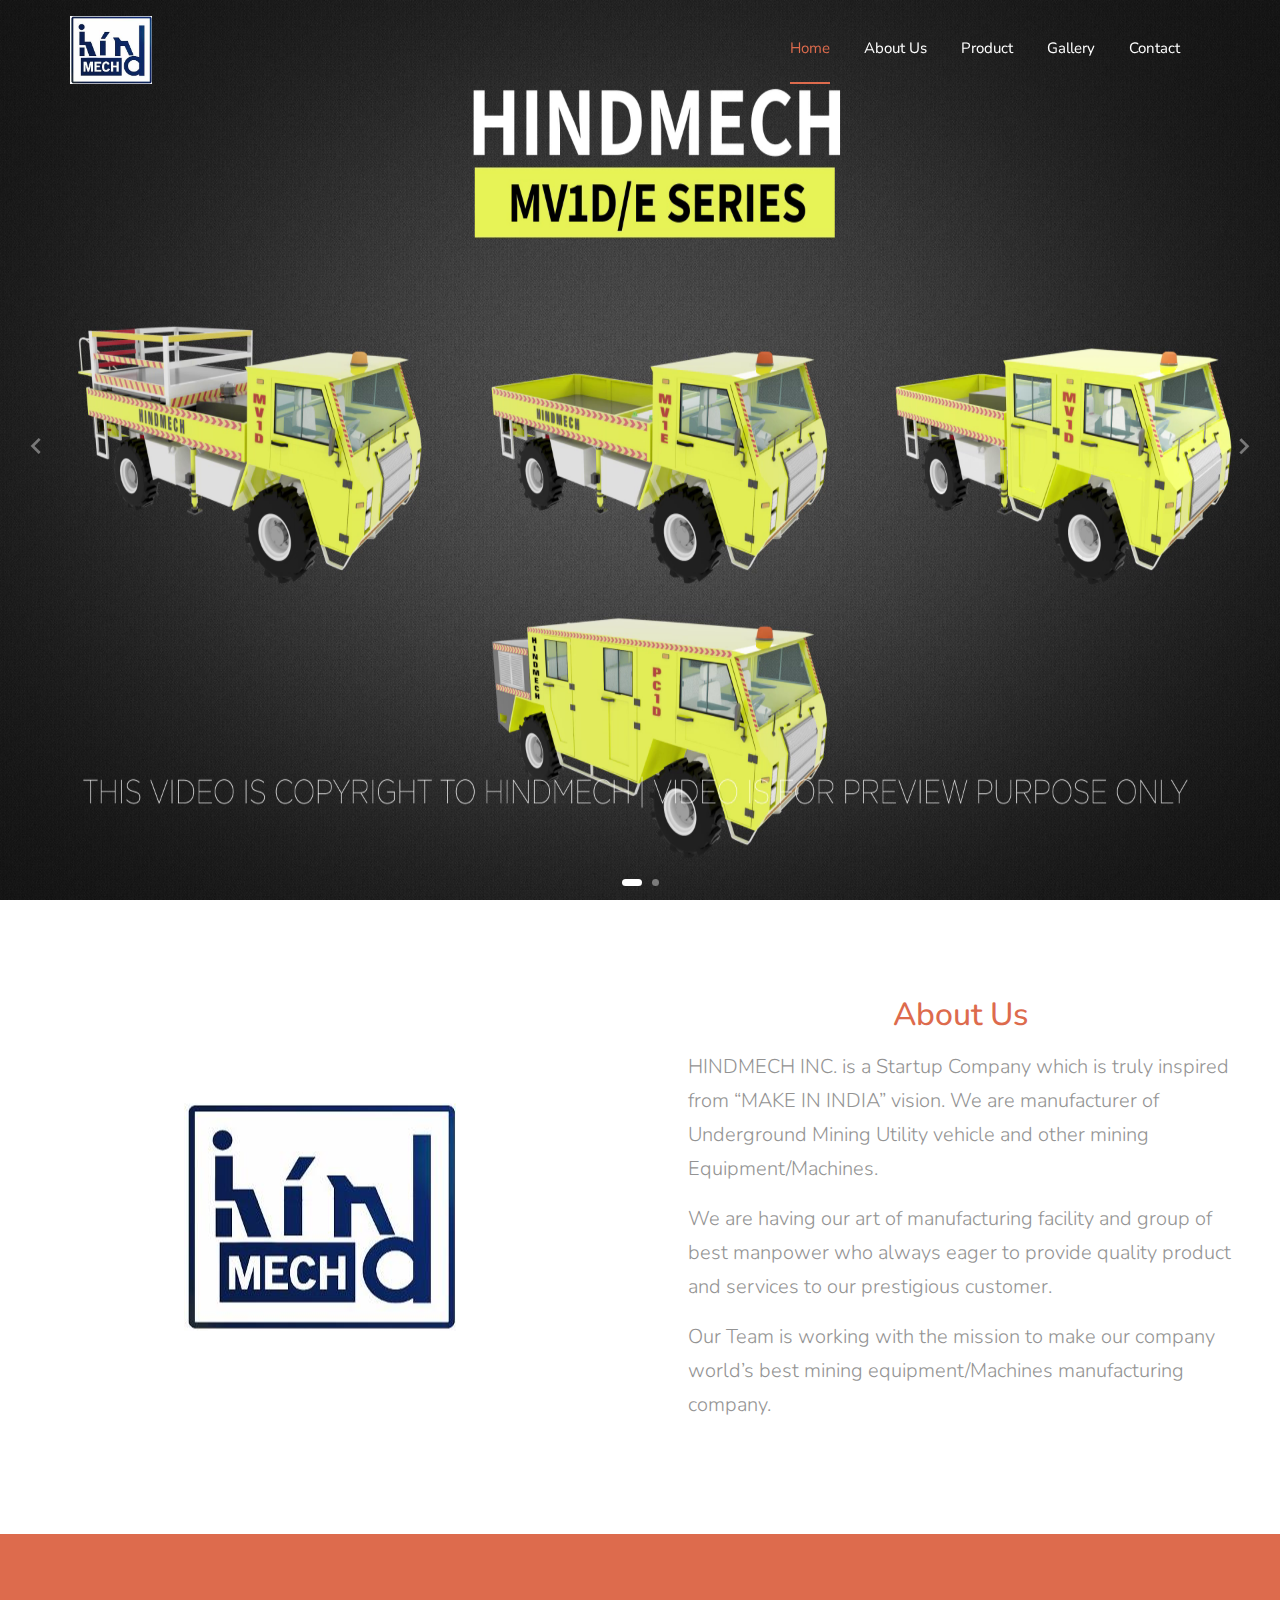
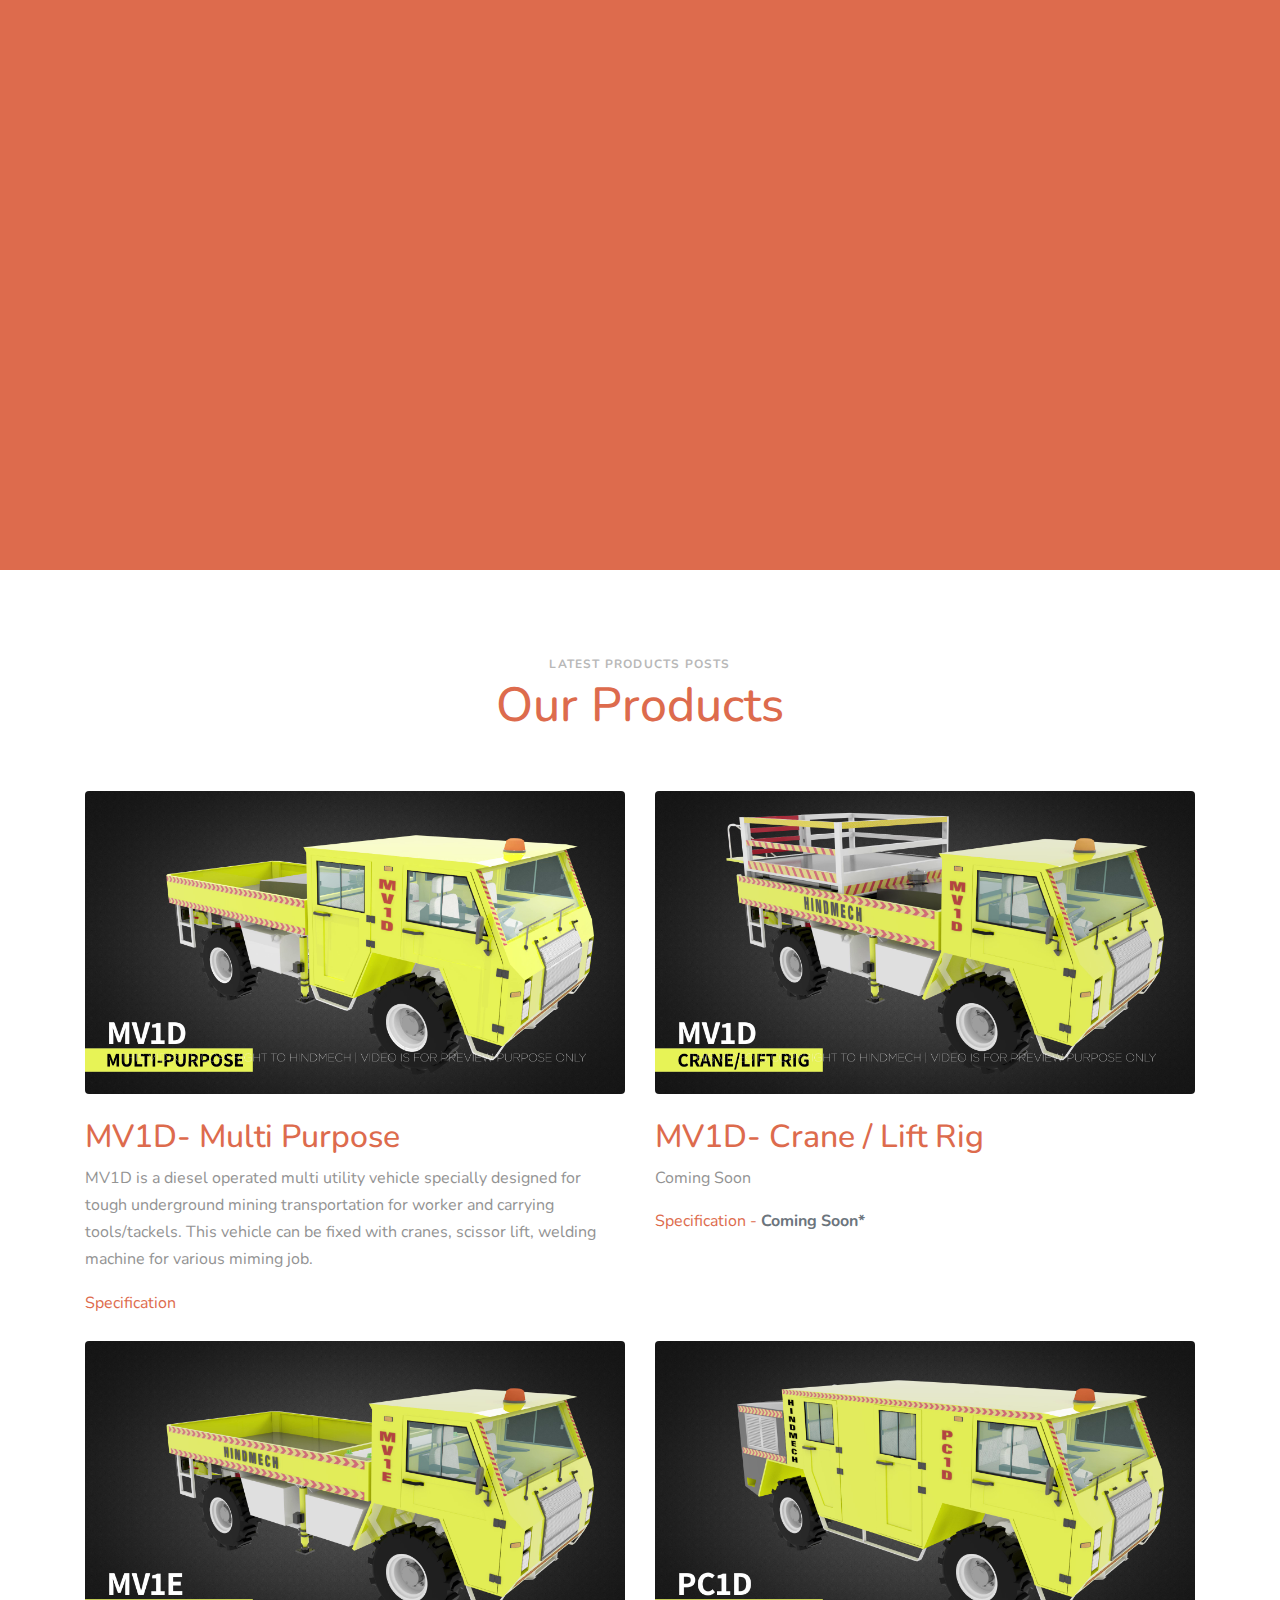
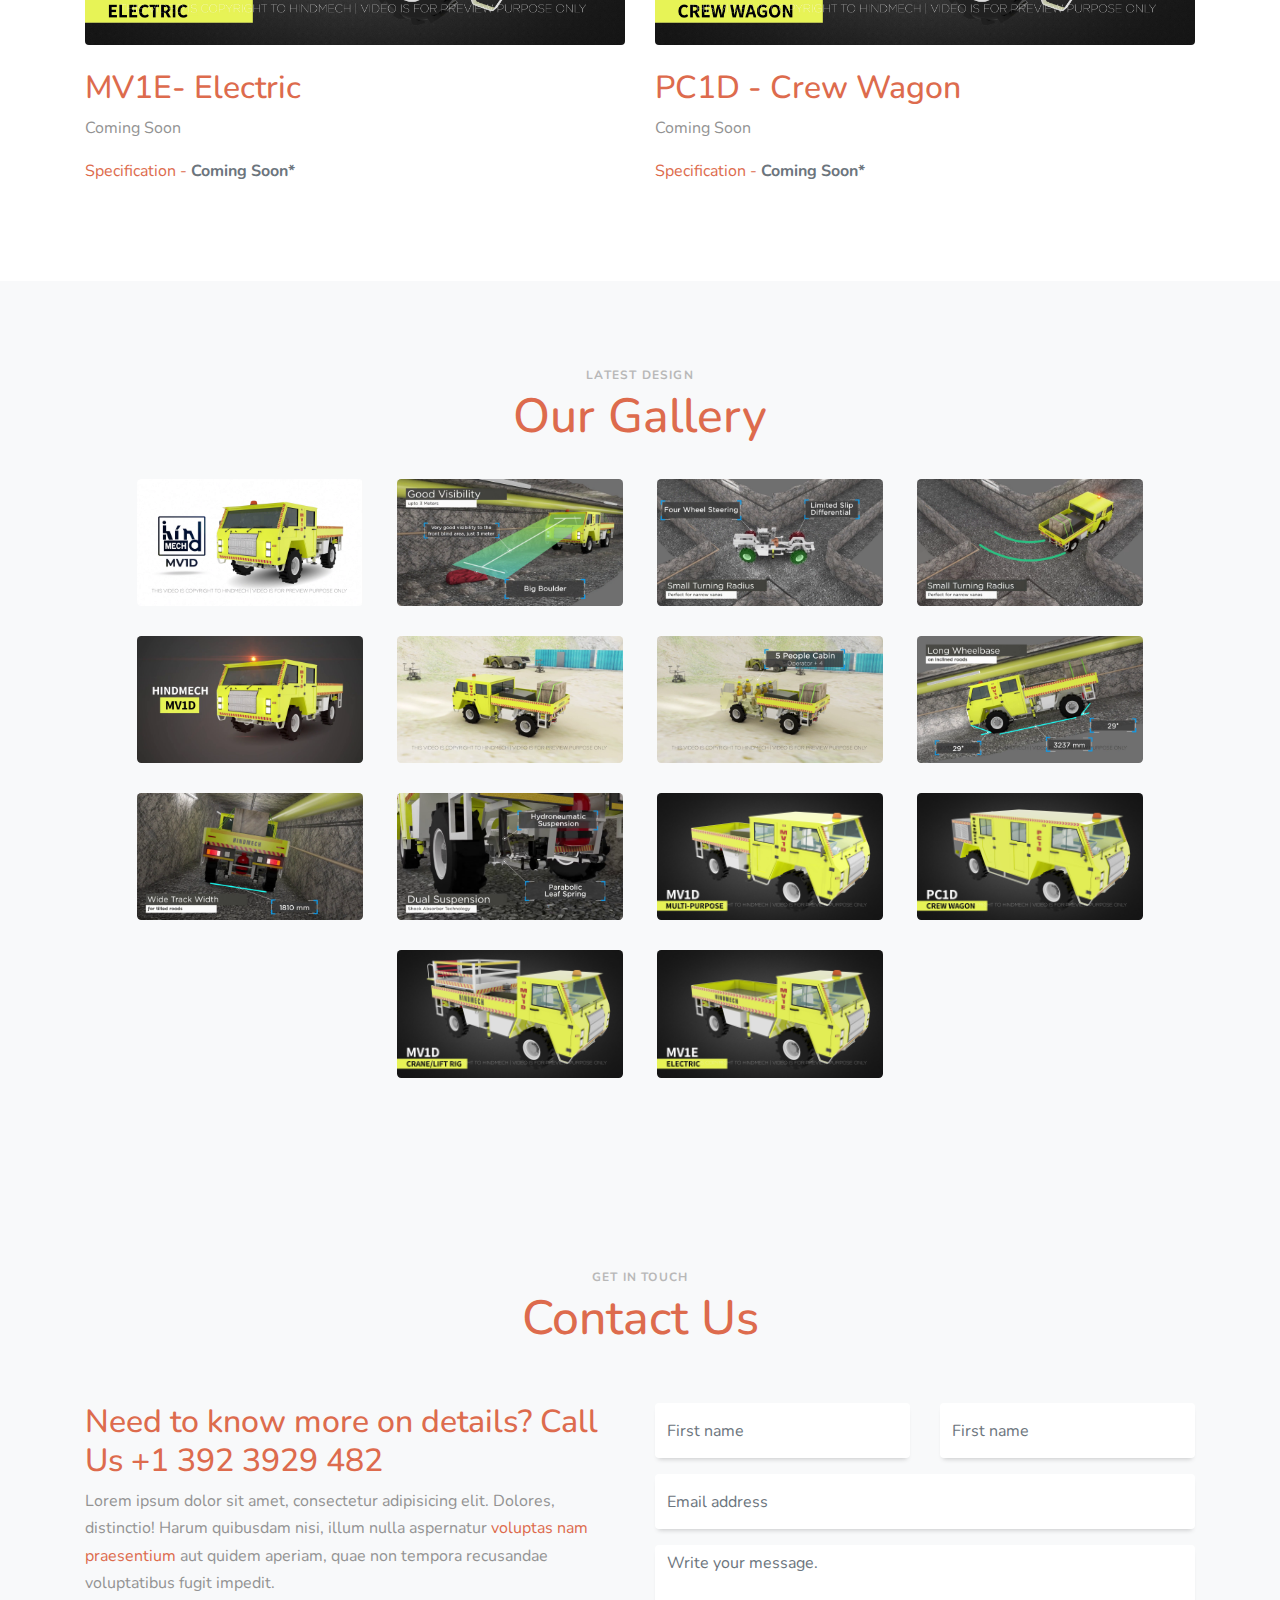
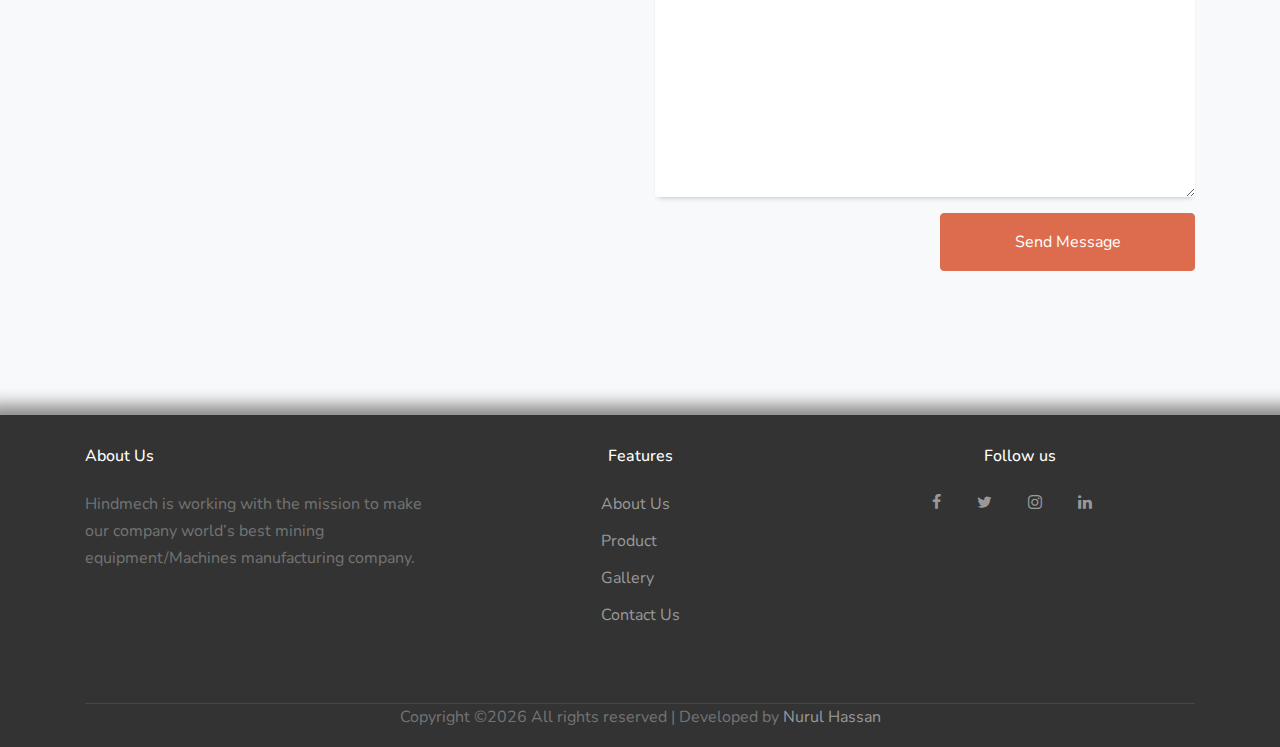
==== commit 0f18b293: "about us fixed with footer" ====
--- a/index.html
+++ b/index.html
@@ -1,7 +1,8 @@
 <!DOCTYPE html>
 <html lang="en">
 <head>
-  <title>Miners &mdash; </title>
+  <title>HindMech &mdash; Welcome</title>
+  <link rel="icon" href="images/logo.jpeg" type="image/jpeg" sizes="16x16"> 
   <meta charset="utf-8">
   <meta name="viewport" content="width=device-width, initial-scale=1, shrink-to-fit=no">
   <link href="https://fonts.googleapis.com/css?family=Nunito:300,400,700" rel="stylesheet">
@@ -90,15 +91,15 @@
     -->
   </div>
 </div>
-<div class="site-section block__73694" id="about-section">
+<div class="mb-5 block__73694" id="about-section">
   <div class="container-fluid">
     <div class="row d-flex">
 
-      <div class="col-6 col-lg-6 mt-5 text-center">
+      <div class=" col-lg-6 col-md-12 col-sm-12 col-xs-12 mt-5 text-center">
         <img src="images/logo.jpeg" class="about_logo">
       </div>
-      <div class="col-lg-6 p-lg-5">
-        <h2 class="mb-3 text-black">About Us</h2>
+      <div class="col-lg-6 p-lg-5 col-md-12 col-sm-12 col-xs-12 mt-5">
+        <h2 class="mb-3 text-black text-center">About Us</h2>
         <p class="lead">HINDMECH INC. is a Startup Company which is truly inspired from “MAKE IN INDIA” vision. We are manufacturer of Underground Mining Utility vehicle and other mining Equipment/Machines.</p>
         <p class="lead">We are having our art of manufacturing facility and group of best manpower who always eager to provide quality product and services to our prestigious customer.</p>
         <p class="lead">Our Team is working with the mission to make our company world’s best mining equipment/Machines manufacturing company.</p>
@@ -107,17 +108,16 @@
   </div>      
 </div>
 
-<div class="site-section bg-primary" id="about-section">
-  <div class="container">
-    <div class="row justify-content-center mb-4 block-img-video-1-wrap">
-      <div class="col-md-12 mb-5">
-        <figure class="block-img-video-1" data-aos="fade">
-          <a href="https://www.youtube.com/watch?v=feo6PyxL1Yg" class="popup-vimeo">
-            <span class="icon"><span class="icon-play"></span></span>
-            <img src="images/hero_1.jpg" alt="Image" class="img-fluid">
-          </a>
-        </figure>
-      </div>
+<div class="bg-primary py-5" id="about-section">
+  <div class="container">
+    
+    <div class="col-md-12">
+      <figure class="block-img-video-1" data-aos="fade">
+        <a href="https://www.youtube.com/watch?v=feo6PyxL1Yg" class="popup-vimeo">
+          <span class="icon"><span class="icon-play"></span></span>
+          <img src="images/hero_1.jpg" alt="Image" class="img-fluid">
+        </a>
+      </figure>
     </div>
   </div>
 </div>
@@ -147,24 +147,24 @@
       </div>
       <div class="col-lg-6">
         <div>
-          <a href="single.html" class="mb-4 d-block"><img src="images/truck13.png" alt="Image" class="img-fluid rounded"></a>
-          <h2><a href="single.html">MV1D- Crane / Lift Rig</a></h2>
+          <a href="#" class="mb-4 d-block"><img src="images/truck13.png" alt="Image" class="img-fluid rounded"></a>
+          <h2><a href="#">MV1D- Crane / Lift Rig</a></h2>
           <p>Coming Soon</p>
           <p><a href="#">Specification -</a><strong class="text-secondary"> Coming Soon*</strong></p>
         </div>
       </div>
       <div class="col-lg-6">
         <div>
-          <a href="single.html" class="mb-4 d-block"><img src="images/truck14.png" alt="Image" class="img-fluid rounded"></a>
-          <h2><a href="single.html">MV1E- Electric</a></h2>
+          <a href="#" class="mb-4 d-block"><img src="images/truck14.png" alt="Image" class="img-fluid rounded"></a>
+          <h2><a href="#">MV1E- Electric</a></h2>
           <p>Coming Soon</p>
           <p><a href="#">Specification -</a><strong class="text-secondary"> Coming Soon*</strong></p> 
         </div>
       </div>
       <div class="col-lg-6">
         <div>
-          <a href="single.html" class="mb-4 d-block"><img src="images/truck12.png" alt="Image" class="img-fluid rounded"></a>
-          <h2><a href="single.html">PC1D - Crew Wagon</a></h2>
+          <a href="#" class="mb-4 d-block"><img src="images/truck12.png" alt="Image" class="img-fluid rounded"></a>
+          <h2><a href="#">PC1D - Crew Wagon</a></h2>
           <p>Coming Soon</p>
           <p><a href="#">Specification -</a><strong class="text-secondary"> Coming Soon*</strong></p>
         </div>
@@ -180,7 +180,7 @@
   </div>
   <div class="container">
     <div class="row">
-     <div class="gallery">
+     <div class="gallery text-center">
       <a href="images/truck.png" data-lightbox="mygallery" data-title="He"><img src="images/truck.png"></a>
       <a href="images/truck2.png" data-lightbox="mygallery" data-title="He"><img src="images/truck2.png"></a>
       <a href="images/truck3.png" data-lightbox="mygallery" data-title="He"><img src="images/truck3.png"></a>
@@ -257,17 +257,17 @@
         <!-- <div class="text-center mb-5">
             <img src="images/logo.jpeg" width= "30%" height="100%">
           </div> -->
-          <h2 class="footer-heading mb-4 text-center">About Us</h2>
-          <p class="text-center">Lorem ipsum dolor sit amet consectetur adipisicing elit. Neque facere laudantium magnam voluptatum autem. Amet aliquid nesciunt veritatis aliquam.</p>
+          <h2 class="footer-heading mb-4 text-center\">About Us</h2>
+          <p class="">Hindmech is working with the mission to make our company world’s best mining equipment/Machines manufacturing company.</p>
         </div>
         <div class="col-md-4 ml-auto">
           <h2 class="footer-heading mb-4 text-center">Features</h2>
           <div class="row  justify-content-center">
             <ul class="list-unstyled">
-              <li><a href="#">About Us</a></li>
-              <li><a href="#">Product</a></li>
-              <li><a href="#">Gallery</a></li>
-              <li><a href="#">Contact Us</a></li>
+              <li><a href="#about-section" >About Us</a></li>
+              <li><a href="#products-section" >Product</a></li>
+              <li><a href="#gallery-section" >Gallery</a></li>
+              <li><a href="#contact-section" >Contact Us</a></li>
             </ul>
           </div>
         </div>
--- a/css/style.css
+++ b/css/style.css
@@ -3,7 +3,7 @@
   left: 50%;
   transform: translate(-50%,-50%);
   display: block;
-  position: absolute;
+  position: relative;
 }
 #headerPopup{
   width:75%;
@@ -17,1201 +17,1507 @@
 
 /* Base */
 .font-size-10 {
-  font-size: 10px; }
-
-  .font-size-11 {
-    font-size: 11px; }
-
-    .font-size-12 {
-      font-size: 12px; }
-
-      .font-size-13 {
-        font-size: 13px; }
-
-        .font-size-14 {
-          font-size: 14px; }
-
-          .font-size-15 {
-            font-size: 15px; }
-
-            .font-size-16 {
-              font-size: 16px; }
-
-              .font-size-17 {
-                font-size: 17px; }
-
-                .font-size-18 {
-                  font-size: 18px; }
-
-                  .font-size-19 {
-                    font-size: 19px; }
-
-                    .font-size-20 {
-                      font-size: 20px; }
-
-                      .font-size-21 {
-                        font-size: 21px; }
-
-                        .font-size-22 {
-                          font-size: 22px; }
-
-                          .font-size-23 {
-                            font-size: 23px; }
-
-                            .font-size-24 {
-                              font-size: 24px; }
-
-                              .font-size-25 {
-                                font-size: 25px; }
-
-                                .font-size-26 {
-                                  font-size: 26px; }
-
-                                  .font-size-27 {
-                                    font-size: 27px; }
-
-                                    .font-size-28 {
-                                      font-size: 28px; }
-
-                                      .font-size-29 {
-                                        font-size: 29px; }
-
-                                        .font-size-30 {
-                                          font-size: 30px; }
-
-                                          .font-gray-1 {
-                                            color: #f7f7f7; }
-
-                                            .font-gray-2 {
-                                              color: #e9e9e9; }
-
-                                              .font-gray-3 {
-                                                color: #d9d9d9; }
-
-                                                .font-gray-4 {
-                                                  color: #c9c9c9; }
-
-                                                  .font-gray-5, .block-heading-1 span {
-                                                    color: #b8b8b8; }
-
-                                                    .font-gray-6 {
-                                                      color: #a8a8a8; }
-
-                                                      .font-gray-7, body {
-                                                        color: #939393; }
-
-                                                        .font-gray-8 {
-                                                          color: #7b7b7b; }
-
-                                                          .font-gray-9 {
-                                                            color: #636363 #4d4d4d; }
-
-                                                            .font-gray-10 {
-                                                              color: #353535; }
-
-                                                              .border-gray-1 {
-                                                                border-color: #f7f7f7; }
-
-                                                                .border-gray-2 {
-                                                                  border-color: #e9e9e9; }
-
-                                                                  .border-gray-3 {
-                                                                    border-color: #d9d9d9; }
-
-                                                                    .border-gray-4 {
-                                                                      border-color: #c9c9c9; }
-
-                                                                      .border-gray-5 {
-                                                                        border-color: #b8b8b8; }
-
-                                                                        .border-gray-6 {
-                                                                          border-color: #a8a8a8; }
-
-                                                                          .border-gray-7 {
-                                                                            border-color: #939393; }
-
-                                                                            .border-gray-8 {
-                                                                              border-color: #7b7b7b; }
-
-                                                                              .border-gray-9 {
-                                                                                border-color: #636363 #4d4d4d; }
-
-                                                                                .border-gray-10 {
-                                                                                  border-color: #353535; }
-
-                                                                                  .bg-gray-1 {
-                                                                                    border-color: #f7f7f7; }
-
-                                                                                    .bg-gray-2 {
-                                                                                      border-color: #e9e9e9; }
-
-                                                                                      .bg-gray-3 {
-                                                                                        border-color: #d9d9d9; }
-
-                                                                                        .bg-gray-4 {
-                                                                                          border-color: #c9c9c9; }
-
-                                                                                          .bg-gray-5 {
-                                                                                            border-color: #b8b8b8; }
-
-                                                                                            .bg-gray-6 {
-                                                                                              border-color: #a8a8a8; }
-
-                                                                                              .bg-gray-7 {
-                                                                                                border-color: #939393; }
-
-                                                                                                .bg-gray-8 {
-                                                                                                  border-color: #7b7b7b; }
-
-                                                                                                  .bg-gray-9 {
-                                                                                                    border-color: #636363 #4d4d4d; }
-
-                                                                                                    .bg-gray-10 {
-                                                                                                      border-color: #353535; }
-
-                                                                                                      .letter-spacing-1 {
-                                                                                                        letter-spacing: 0.1em; }
-
-                                                                                                        .letter-spacing-2 {
-                                                                                                          letter-spacing: 0.2em; }
-
-                                                                                                          .border-w-1 {
-                                                                                                            border-width: 1px; }
-
-                                                                                                            .border-w-2 {
-                                                                                                              border-width: 2px; }
-
-                                                                                                              .border-w-3 {
-                                                                                                                border-width: 3px; }
-
-                                                                                                                .border-w-4 {
-                                                                                                                  border-width: 4px; }
-
-                                                                                                                  .border-w-5 {
-                                                                                                                    border-width: 5px; }
-
-                                                                                                                    .primary-black--hover {
-                                                                                                                      background: #dd6b4d;
-                                                                                                                      color: #fff; }
-                                                                                                                      .primary-black--hover:hover {
-                                                                                                                        background: #000;
-                                                                                                                        color: #fff; }
-
-                                                                                                                        .primary-dark--hover {
-                                                                                                                          background: #dd6b4d;
-                                                                                                                          color: #fff; }
-                                                                                                                          .primary-dark--hover:hover {
-                                                                                                                            background: gray;
-                                                                                                                            color: #fff; }
-
-                                                                                                                            .primary-primary-outline--hover {
-                                                                                                                              background: #dd6b4d;
-                                                                                                                              color: #fff; }
-                                                                                                                              .primary-primary-outline--hover:hover {
-                                                                                                                                border-color: #dd6b4d;
-                                                                                                                                background: transparent; }
-
-                                                                                                                                .primary-outline-primary--hover {
-                                                                                                                                  background: transparent;
-                                                                                                                                  border-color: #dd6b4d; }
-                                                                                                                                  .primary-outline-primary--hover:hover {
-                                                                                                                                    color: #fff;
-                                                                                                                                    background: #dd6b4d; }
-
-                                                                                                                                    body {
-                                                                                                                                      line-height: 1.7;
-                                                                                                                                      font-weight: 400;
-                                                                                                                                      font-size: 1rem; }
-
-                                                                                                                                      ::-moz-selection {
-                                                                                                                                        background: #000;
-                                                                                                                                        color: #fff; }
-
-                                                                                                                                        ::selection {
-                                                                                                                                          background: #000;
-                                                                                                                                          color: #fff; }
-
-                                                                                                                                          a {
-                                                                                                                                            -webkit-transition: .3s all ease;
-                                                                                                                                            -o-transition: .3s all ease;
-                                                                                                                                            transition: .3s all ease; }
-                                                                                                                                            a:hover {
-                                                                                                                                              text-decoration: none; }
-
-                                                                                                                                              h1, h2, h3, h4, h5,
-                                                                                                                                              .h1, .h2, .h3, .h4, .h5 {
-                                                                                                                                                font-family: "Nunito", -apple-system, BlinkMacSystemFont, "Segoe UI", Roboto, "Helvetica Neue", Arial, sans-serif, "Apple Color Emoji", "Segoe UI Emoji", "Segoe UI Symbol", "Noto Color Emoji"; }
-
-                                                                                                                                                .border-2 {
-                                                                                                                                                  border-width: 2px; }
-
-                                                                                                                                                  .text-black {
-                                                                                                                                                    color:#dd6b4d; 
-                                                                                                                                                  }
-                                                                                                                                                  .bg_gallery{
-                                                                                                                                                    background-color: #f8f9fa;
-                                                                                                                                                  }
-                                                                                                                                                  .bg-black {
-                                                                                                                                                    background: #000 !important; }
-
-                                                                                                                                                    .color-black-opacity-5 {
-                                                                                                                                                      color: rgba(0, 0, 0, 0.5); }
-
-                                                                                                                                                      .color-white-opacity-5 {
-                                                                                                                                                        color: rgb(255, 255, 255, 0.5); }
-
-                                                                                                                                                        .site-wrap:before {
-                                                                                                                                                          display: none;
-                                                                                                                                                          -webkit-transition: .3s all ease-in-out;
-                                                                                                                                                          -o-transition: .3s all ease-in-out;
-                                                                                                                                                          transition: .3s all ease-in-out;
-                                                                                                                                                          background: rgba(0, 0, 0, 0.6);
-                                                                                                                                                          content: "";
-                                                                                                                                                          position: absolute;
-                                                                                                                                                          z-index: 2000;
-                                                                                                                                                          top: 0;
-                                                                                                                                                          left: 0;
-                                                                                                                                                          right: 0;
-                                                                                                                                                          bottom: 0;
-                                                                                                                                                          opacity: 0;
-                                                                                                                                                          visibility: hidden; }
-
-                                                                                                                                                          .offcanvas-menu .site-wrap {
-                                                                                                                                                            height: 100%;
-                                                                                                                                                            width: 100%;
-                                                                                                                                                            z-index: 2; }
-                                                                                                                                                            .offcanvas-menu .site-wrap:before {
-                                                                                                                                                              opacity: 1;
-                                                                                                                                                              visibility: visible; }
-
-                                                                                                                                                              .line-height-1 {
-                                                                                                                                                                line-height: 1 !important; }
-
-                                                                                                                                                                .bg-black {
-                                                                                                                                                                  background: #000; }
-
-                                                                                                                                                                  .form-control {
-                                                                                                                                                                    height: 55px;
-                                                                                                                                                                    background: #fff !important;
-                                                                                                                                                                    font-family: "Nunito", -apple-system, BlinkMacSystemFont, "Segoe UI", Roboto, "Helvetica Neue", Arial, sans-serif, "Apple Color Emoji", "Segoe UI Emoji", "Segoe UI Symbol", "Noto Color Emoji"; }
-                                                                                                                                                                    .form-control:active, .form-control:focus {
-                                                                                                                                                                      border-color: #dd6b4d; }
-                                                                                                                                                                      .form-control:hover, .form-control:active, .form-control:focus {
-                                                                                                                                                                        -webkit-box-shadow: none !important;
-                                                                                                                                                                        box-shadow: none !important; }
-
-                                                                                                                                                                        .site-section {
-                                                                                                                                                                          padding: 2.5em 0; }
-                                                                                                                                                                          @media (min-width: 768px) {
-                                                                                                                                                                            .site-section {
-                                                                                                                                                                              padding: 5em 0; } }
-                                                                                                                                                                              .site-section.site-section-sm {
-                                                                                                                                                                                padding: 4em 0; }
-
-                                                                                                                                                                                .site-footer {
-                                                                                                                                                                                  padding-top: 2em;
-                                                                                                                                                                                  background: #333333;
-                                                                                                                                                                                  box-shadow:5px 10px 16px 20px #888888; }
-                                                                                                                                                                                  @media (min-width: 768px) {
-                                                                                                                                                                                  }
-                                                                                                                                                                                  .site-footer .border-top {
-                                                                                                                                                                                    border-top: 1px solid rgba(255, 255, 255, 0.1) !important; }
-                                                                                                                                                                                    .site-footer p {
-                                                                                                                                                                                      color: #737373; }
-                                                                                                                                                                                      .site-footer h2, .site-footer h3, .site-footer h4, .site-footer h5 {
-                                                                                                                                                                                        color: #fff; }
-                                                                                                                                                                                        .site-footer a {
-                                                                                                                                                                                          color: #999999; }
-                                                                                                                                                                                          .site-footer a:hover {
-                                                                                                                                                                                            color: white; }
-                                                                                                                                                                                            .site-footer ul li {
-                                                                                                                                                                                              margin-bottom: 10px; }
-                                                                                                                                                                                              .site-footer .footer-heading {
-                                                                                                                                                                                                font-size: 16px;
-                                                                                                                                                                                                color: #fff; }
-
-                                                                                                                                                                                                .bg-text-line {
-                                                                                                                                                                                                  display: inline;
-                                                                                                                                                                                                  background: #000;
-                                                                                                                                                                                                  -webkit-box-shadow: 20px 0 0 #000, -20px 0 0 #000;
-                                                                                                                                                                                                  box-shadow: 20px 0 0 #000, -20px 0 0 #000; }
-
-                                                                                                                                                                                                  .text-white-opacity-05 {
-                                                                                                                                                                                                    color: rgba(255, 255, 255, 0.5); }
-
-                                                                                                                                                                                                    .text-black-opacity-05 {
-                                                                                                                                                                                                      color: rgba(0, 0, 0, 0.5); }
-
-                                                                                                                                                                                                      .hover-bg-enlarge {
-                                                                                                                                                                                                        overflow: hidden;
-                                                                                                                                                                                                        position: relative; }
-                                                                                                                                                                                                        @media (max-width: 991.98px) {
-                                                                                                                                                                                                          .hover-bg-enlarge {
-                                                                                                                                                                                                            height: auto !important; } }
-                                                                                                                                                                                                            .hover-bg-enlarge > div {
-                                                                                                                                                                                                              -webkit-transform: scale(1);
-                                                                                                                                                                                                              -ms-transform: scale(1);
-                                                                                                                                                                                                              transform: scale(1);
-                                                                                                                                                                                                              -webkit-transition: .8s all ease-in-out;
-                                                                                                                                                                                                              -o-transition: .8s all ease-in-out;
-                                                                                                                                                                                                              transition: .8s all ease-in-out; }
-                                                                                                                                                                                                              .hover-bg-enlarge:hover > div, .hover-bg-enlarge:focus > div, .hover-bg-enlarge:active > div {
-                                                                                                                                                                                                                -webkit-transform: scale(1.2);
-                                                                                                                                                                                                                -ms-transform: scale(1.2);
-                                                                                                                                                                                                                transform: scale(1.2); }
-                                                                                                                                                                                                                @media (max-width: 991.98px) {
-                                                                                                                                                                                                                  .hover-bg-enlarge .bg-image-md-height {
-                                                                                                                                                                                                                    height: 300px !important; } }
-
-                                                                                                                                                                                                                    .bg-image {
-                                                                                                                                                                                                                      background-size: cover;
-                                                                                                                                                                                                                      background-position: center center;
-                                                                                                                                                                                                                      background-repeat: no-repeat;
-                                                                                                                                                                                                                      background-attachment: fixed; }
-                                                                                                                                                                                                                      .bg-image.overlay {
-                                                                                                                                                                                                                        position: relative; }
-                                                                                                                                                                                                                        .bg-image.overlay:after {
-                                                                                                                                                                                                                          position: absolute;
-                                                                                                                                                                                                                          content: "";
-                                                                                                                                                                                                                          top: 0;
-                                                                                                                                                                                                                          left: 0;
-                                                                                                                                                                                                                          right: 0;
-                                                                                                                                                                                                                          bottom: 0;
-                                                                                                                                                                                                                          z-index: 0;
-                                                                                                                                                                                                                          width: 100%;
-                                                                                                                                                                                                                          background: rgba(0, 0, 0, 0.7); }
-                                                                                                                                                                                                                          .bg-image > .container {
-                                                                                                                                                                                                                            position: relative;
-                                                                                                                                                                                                                            z-index: 1; }
-
-                                                                                                                                                                                                                            @media (max-width: 991.98px) {
-                                                                                                                                                                                                                              .img-md-fluid {
-                                                                                                                                                                                                                                max-width: 100%; } }
-
-                                                                                                                                                                                                                                @media (max-width: 991.98px) {
-                                                                                                                                                                                                                                  .display-1, .display-3 {
-                                                                                                                                                                                                                                    font-size: 3rem; } }
-
-                                                                                                                                                                                                                                    .play-single-big {
-                                                                                                                                                                                                                                      width: 90px;
-                                                                                                                                                                                                                                      height: 90px;
-                                                                                                                                                                                                                                      display: inline-block;
-                                                                                                                                                                                                                                      border: 2px solid #fff;
-                                                                                                                                                                                                                                      color: #fff !important;
-                                                                                                                                                                                                                                      border-radius: 50%;
-                                                                                                                                                                                                                                      position: relative;
-                                                                                                                                                                                                                                      -webkit-transition: .3s all ease-in-out;
-                                                                                                                                                                                                                                      -o-transition: .3s all ease-in-out;
-                                                                                                                                                                                                                                      transition: .3s all ease-in-out; }
-                                                                                                                                                                                                                                      .play-single-big > span {
-                                                                                                                                                                                                                                        font-size: 50px;
-                                                                                                                                                                                                                                        position: absolute;
-                                                                                                                                                                                                                                        top: 50%;
-                                                                                                                                                                                                                                        left: 50%;
-                                                                                                                                                                                                                                        -webkit-transform: translate(-40%, -50%);
-                                                                                                                                                                                                                                        -ms-transform: translate(-40%, -50%);
-                                                                                                                                                                                                                                        transform: translate(-40%, -50%); }
-                                                                                                                                                                                                                                        .play-single-big:hover {
-                                                                                                                                                                                                                                          width: 120px;
-                                                                                                                                                                                                                                          height: 120px; }
-
-                                                                                                                                                                                                                                          .overlap-to-top {
-                                                                                                                                                                                                                                            margin-top: -150px; }
-
-                                                                                                                                                                                                                                            .ul-check {
-                                                                                                                                                                                                                                              margin-bottom: 50px; }
-                                                                                                                                                                                                                                              .ul-check li {
-                                                                                                                                                                                                                                                position: relative;
-                                                                                                                                                                                                                                                padding-left: 35px;
-                                                                                                                                                                                                                                                margin-bottom: 15px;
-                                                                                                                                                                                                                                                line-height: 1.5; }
-                                                                                                                                                                                                                                                .ul-check li:before {
-                                                                                                                                                                                                                                                  left: 0;
-                                                                                                                                                                                                                                                  font-size: 20px;
-                                                                                                                                                                                                                                                  top: -.3rem;
-                                                                                                                                                                                                                                                  font-family: "icomoon";
-                                                                                                                                                                                                                                                  content: "\e5ca";
-                                                                                                                                                                                                                                                  position: absolute; }
-                                                                                                                                                                                                                                                  .ul-check.white li:before {
-                                                                                                                                                                                                                                                    color: #fff; }
-                                                                                                                                                                                                                                                    .ul-check.success li:before {
-                                                                                                                                                                                                                                                      color: #8bc34a; }
-                                                                                                                                                                                                                                                      .ul-check.primary li:before {
-                                                                                                                                                                                                                                                        color: #dd6b4d; }
-
-                                                                                                                                                                                                                                                        .select-wrap, .wrap-icon {
-                                                                                                                                                                                                                                                          position: relative; }
-                                                                                                                                                                                                                                                          .select-wrap .icon, .wrap-icon .icon {
-                                                                                                                                                                                                                                                            position: absolute;
-                                                                                                                                                                                                                                                            right: 10px;
-                                                                                                                                                                                                                                                            top: 50%;
-                                                                                                                                                                                                                                                            -webkit-transform: translateY(-50%);
-                                                                                                                                                                                                                                                            -ms-transform: translateY(-50%);
-                                                                                                                                                                                                                                                            transform: translateY(-50%);
-                                                                                                                                                                                                                                                            font-size: 22px; }
-                                                                                                                                                                                                                                                            .select-wrap select, .wrap-icon select {
-                                                                                                                                                                                                                                                              -webkit-appearance: none;
-                                                                                                                                                                                                                                                              -moz-appearance: none;
-                                                                                                                                                                                                                                                              appearance: none;
-                                                                                                                                                                                                                                                              width: 100%; }
-
-                                                                                                                                                                                                                                                              .top-bar {
-                                                                                                                                                                                                                                                                border-bottom: 1px solid #e9ecef !important; }
-
-                                                                                                                                                                                                                                                                /* Navbar */
-                                                                                                                                                                                                                                                                .site-navbar {
-                                                                                                                                                                                                                                                                  margin-bottom: 0px;
-                                                                                                                                                                                                                                                                  z-index: 1999;
-                                                                                                                                                                                                                                                                  position: relative;
-                                                                                                                                                                                                                                                                  width: 100%;
-                                                                                                                                                                                                                                                                  padding: 1rem; }
-                                                                                                                                                                                                                                                                  @media (max-width: 991.98px) {
-                                                                                                                                                                                                                                                                    .site-navbar {
-                                                                                                                                                                                                                                                                      padding-top: 3rem;
-                                                                                                                                                                                                                                                                      padding-bottom: 3rem; } }
-                                                                                                                                                                                                                                                                      .site-navbar .toggle-button {
-                                                                                                                                                                                                                                                                        margin-left: 66%;
-                                                                                                                                                                                                                                                                        width: 100%;
-                                                                                                                                                                                                                                                                        position: fixed;}
-                                                                                                                                                                                                                                                                        .site-navbar .site-logo {
-                                                                                                                                                                                                                                                                          position: absolute;
-                                                                                                                                                                                                                                                                          font-size: 1.2rem;
-                                                                                                                                                                                                                                                                          text-transform: uppercase;
-                                                                                                                                                                                                                                                                          font-weight: 900;
-                                                                                                                                                                                                                                                                          line-height: 0;
-                                                                                                                                                                                                                                                                          margin: 0;
-                                                                                                                                                                                                                                                                          padding: 0;
-                                                                                                                                                                                                                                                                          z-index: 3; }
-                                                                                                                                                                                                                                                                          @media (max-width: 991.98px) {
-                                                                                                                                                                                                                                                                            .site-navbar .site-logo {
-                                                                                                                                                                                                                                                                              float: left;
-                                                                                                                                                                                                                                                                              position: relative; } }
-                                                                                                                                                                                                                                                                              .site-navbar .site-navigation.border-bottom {
-                                                                                                                                                                                                                                                                                border-bottom: 1px solid #f3f3f4 !important; }
-                                                                                                                                                                                                                                                                                .site-navbar .site-navigation .site-menu {
-                                                                                                                                                                                                                                                                                  margin-bottom: 0; }
-                                                                                                                                                                                                                                                                                  .site-navbar .site-navigation .site-menu .active {
-                                                                                                                                                                                                                                                                                    color: #dd6b4d !important;
-                                                                                                                                                                                                                                                                                    display: inline-block;
-                                                                                                                                                                                                                                                                                    border-bottom: 2px solid #dd6b4d; }
-                                                                                                                                                                                                                                                                                    .site-navbar .site-navigation .site-menu a {
-                                                                                                                                                                                                                                                                                      text-decoration: none !important;
-                                                                                                                                                                                                                                                                                      display: inline-block; }
-                                                                                                                                                                                                                                                                                      .site-navbar .site-navigation .site-menu > li {
-                                                                                                                                                                                                                                                                                        display: inline-block; }
-                                                                                                                                                                                                                                                                                        .site-navbar .site-navigation .site-menu > li > a {
-                                                                                                                                                                                                                                                                                          font-size: 15px;
-                                                                                                                                                                                                                                                                                          margin-left: 15px;
-                                                                                                                                                                                                                                                                                          margin-right: 15px;
-                                                                                                                                                                                                                                                                                          padding: 20px 0px;
-                                                                                                                                                                                                                                                                                          color: #fff !important;
-                                                                                                                                                                                                                                                                                          display: inline-block;
-                                                                                                                                                                                                                                                                                          text-decoration: none !important;
-                                                                                                                                                                                                                                                                                          border-bottom: 2px solid transparent; }
-                                                                                                                                                                                                                                                                                          .site-navbar .site-navigation .site-menu > li > a:hover {
-                                                                                                                                                                                                                                                                                            color: #dd6b4d; }
-                                                                                                                                                                                                                                                                                            .site-navbar .site-navigation .site-menu .has-children {
-                                                                                                                                                                                                                                                                                              position: relative; }
-                                                                                                                                                                                                                                                                                              .site-navbar .site-navigation .site-menu .has-children > a {
-                                                                                                                                                                                                                                                                                                position: relative;
-                                                                                                                                                                                                                                                                                                padding-right: 20px; }
-                                                                                                                                                                                                                                                                                                .site-navbar .site-navigation .site-menu .has-children > a:before {
-                                                                                                                                                                                                                                                                                                  position: absolute;
-                                                                                                                                                                                                                                                                                                  content: "\e313";
-                                                                                                                                                                                                                                                                                                  font-size: 16px;
-                                                                                                                                                                                                                                                                                                  top: 50%;
-                                                                                                                                                                                                                                                                                                  right: 0;
-                                                                                                                                                                                                                                                                                                  -webkit-transform: translateY(-50%);
-                                                                                                                                                                                                                                                                                                  -ms-transform: translateY(-50%);
-                                                                                                                                                                                                                                                                                                  transform: translateY(-50%);
-                                                                                                                                                                                                                                                                                                  font-family: 'icomoon'; }
-                                                                                                                                                                                                                                                                                                  .site-navbar .site-navigation .site-menu .has-children .dropdown {
-                                                                                                                                                                                                                                                                                                    visibility: hidden;
-                                                                                                                                                                                                                                                                                                    opacity: 0;
-                                                                                                                                                                                                                                                                                                    top: 100%;
-                                                                                                                                                                                                                                                                                                    position: absolute;
-                                                                                                                                                                                                                                                                                                    text-align: left;
-                                                                                                                                                                                                                                                                                                    border-top: 2px solid #dd6b4d;
-                                                                                                                                                                                                                                                                                                    -webkit-box-shadow: 0 2px 10px -2px rgba(0, 0, 0, 0.1);
-                                                                                                                                                                                                                                                                                                    box-shadow: 0 2px 10px -2px rgba(0, 0, 0, 0.1);
-                                                                                                                                                                                                                                                                                                    border-left: 1px solid #edf0f5;
-                                                                                                                                                                                                                                                                                                    border-right: 1px solid #edf0f5;
-                                                                                                                                                                                                                                                                                                    border-bottom: 1px solid #edf0f5;
-                                                                                                                                                                                                                                                                                                    padding: 0px 0;
-                                                                                                                                                                                                                                                                                                    margin-top: 20px;
-                                                                                                                                                                                                                                                                                                    margin-left: 0px;
-                                                                                                                                                                                                                                                                                                    background: #fff;
-                                                                                                                                                                                                                                                                                                    -webkit-transition: 0.2s 0s;
-                                                                                                                                                                                                                                                                                                    -o-transition: 0.2s 0s;
-                                                                                                                                                                                                                                                                                                    transition: 0.2s 0s; }
-                                                                                                                                                                                                                                                                                                    .site-navbar .site-navigation .site-menu .has-children .dropdown.arrow-top {
-                                                                                                                                                                                                                                                                                                      position: absolute; }
-                                                                                                                                                                                                                                                                                                      .site-navbar .site-navigation .site-menu .has-children .dropdown.arrow-top:before {
-                                                                                                                                                                                                                                                                                                        bottom: 100%;
-                                                                                                                                                                                                                                                                                                        left: 20%;
-                                                                                                                                                                                                                                                                                                        border: solid transparent;
-                                                                                                                                                                                                                                                                                                        content: " ";
-                                                                                                                                                                                                                                                                                                        height: 0;
-                                                                                                                                                                                                                                                                                                        width: 0;
-                                                                                                                                                                                                                                                                                                        position: absolute;
-                                                                                                                                                                                                                                                                                                        pointer-events: none; }
-                                                                                                                                                                                                                                                                                                        .site-navbar .site-navigation .site-menu .has-children .dropdown.arrow-top:before {
-                                                                                                                                                                                                                                                                                                          border-color: rgba(136, 183, 213, 0);
-                                                                                                                                                                                                                                                                                                          border-bottom-color: #fff;
-                                                                                                                                                                                                                                                                                                          border-width: 10px;
-                                                                                                                                                                                                                                                                                                          margin-left: -10px; }
-                                                                                                                                                                                                                                                                                                          .site-navbar .site-navigation .site-menu .has-children .dropdown a {
-                                                                                                                                                                                                                                                                                                            text-transform: none;
-                                                                                                                                                                                                                                                                                                            letter-spacing: normal;
-                                                                                                                                                                                                                                                                                                            -webkit-transition: 0s all;
-                                                                                                                                                                                                                                                                                                            -o-transition: 0s all;
-                                                                                                                                                                                                                                                                                                            transition: 0s all;
-                                                                                                                                                                                                                                                                                                            color: #343a40; }
-                                                                                                                                                                                                                                                                                                            .site-navbar .site-navigation .site-menu .has-children .dropdown .active > a {
-                                                                                                                                                                                                                                                                                                              color: #dd6b4d !important; }
-                                                                                                                                                                                                                                                                                                              .site-navbar .site-navigation .site-menu .has-children .dropdown > li {
-                                                                                                                                                                                                                                                                                                                list-style: none;
-                                                                                                                                                                                                                                                                                                                padding: 0;
-                                                                                                                                                                                                                                                                                                                margin: 0;
-                                                                                                                                                                                                                                                                                                                min-width: 200px; }
-                                                                                                                                                                                                                                                                                                                .site-navbar .site-navigation .site-menu .has-children .dropdown > li > a {
-                                                                                                                                                                                                                                                                                                                  padding: 9px 20px;
-                                                                                                                                                                                                                                                                                                                  display: block; }
-                                                                                                                                                                                                                                                                                                                  .site-navbar .site-navigation .site-menu .has-children .dropdown > li > a:hover {
-                                                                                                                                                                                                                                                                                                                    background: #f4f5f9;
-                                                                                                                                                                                                                                                                                                                    color: #25262a; }
-                                                                                                                                                                                                                                                                                                                    .site-navbar .site-navigation .site-menu .has-children .dropdown > li.has-children > a:before {
-                                                                                                                                                                                                                                                                                                                      content: "\e315";
-                                                                                                                                                                                                                                                                                                                      right: 20px; }
-                                                                                                                                                                                                                                                                                                                      .site-navbar .site-navigation .site-menu .has-children .dropdown > li.has-children > .dropdown, .site-navbar .site-navigation .site-menu .has-children .dropdown > li.has-children > ul {
-                                                                                                                                                                                                                                                                                                                        left: 100%;
-                                                                                                                                                                                                                                                                                                                        top: 0; }
-                                                                                                                                                                                                                                                                                                                        .site-navbar .site-navigation .site-menu .has-children .dropdown > li.has-children:hover > a, .site-navbar .site-navigation .site-menu .has-children .dropdown > li.has-children:active > a, .site-navbar .site-navigation .site-menu .has-children .dropdown > li.has-children:focus > a {
-                                                                                                                                                                                                                                                                                                                          background: #f4f5f9;
-                                                                                                                                                                                                                                                                                                                          color: #25262a; }
-                                                                                                                                                                                                                                                                                                                          .site-navbar .site-navigation .site-menu .has-children:hover > a, .site-navbar .site-navigation .site-menu .has-children:focus > a, .site-navbar .site-navigation .site-menu .has-children:active > a {
-                                                                                                                                                                                                                                                                                                                            color: #dd6b4d; }
-                                                                                                                                                                                                                                                                                                                            .site-navbar .site-navigation .site-menu .has-children:hover, .site-navbar .site-navigation .site-menu .has-children:focus, .site-navbar .site-navigation .site-menu .has-children:active {
-                                                                                                                                                                                                                                                                                                                              cursor: pointer; }
-                                                                                                                                                                                                                                                                                                                              .site-navbar .site-navigation .site-menu .has-children:hover > .dropdown, .site-navbar .site-navigation .site-menu .has-children:focus > .dropdown, .site-navbar .site-navigation .site-menu .has-children:active > .dropdown {
-                                                                                                                                                                                                                                                                                                                                -webkit-transition-delay: 0s;
-                                                                                                                                                                                                                                                                                                                                -o-transition-delay: 0s;
-                                                                                                                                                                                                                                                                                                                                transition-delay: 0s;
-                                                                                                                                                                                                                                                                                                                                margin-top: 0px;
-                                                                                                                                                                                                                                                                                                                                visibility: visible;
-                                                                                                                                                                                                                                                                                                                                opacity: 1; }
-
-                                                                                                                                                                                                                                                                                                                                .site-mobile-menu {
-                                                                                                                                                                                                                                                                                                                                  width: 300px;
-                                                                                                                                                                                                                                                                                                                                  position: fixed;
-                                                                                                                                                                                                                                                                                                                                  right: 0;
-                                                                                                                                                                                                                                                                                                                                  z-index: 2000;
-                                                                                                                                                                                                                                                                                                                                  padding-top: 20px;
-                                                                                                                                                                                                                                                                                                                                  background: #fff;
-                                                                                                                                                                                                                                                                                                                                  height: calc(100vh);
-                                                                                                                                                                                                                                                                                                                                  -webkit-transform: translateX(110%);
-                                                                                                                                                                                                                                                                                                                                  -ms-transform: translateX(110%);
-                                                                                                                                                                                                                                                                                                                                  transform: translateX(110%);
-                                                                                                                                                                                                                                                                                                                                  -webkit-box-shadow: -10px 0 20px -10px rgba(0, 0, 0, 0.1);
-                                                                                                                                                                                                                                                                                                                                  box-shadow: -10px 0 20px -10px rgba(0, 0, 0, 0.1);
-                                                                                                                                                                                                                                                                                                                                  -webkit-transition: .3s all ease-in-out;
-                                                                                                                                                                                                                                                                                                                                  -o-transition: .3s all ease-in-out;
-                                                                                                                                                                                                                                                                                                                                  transition: .3s all ease-in-out; }
-                                                                                                                                                                                                                                                                                                                                  .offcanvas-menu .site-mobile-menu {
-                                                                                                                                                                                                                                                                                                                                    -webkit-transform: translateX(0%);
-                                                                                                                                                                                                                                                                                                                                    -ms-transform: translateX(0%);
-                                                                                                                                                                                                                                                                                                                                    transform: translateX(0%); }
-                                                                                                                                                                                                                                                                                                                                    .site-mobile-menu .site-mobile-menu-header {
-                                                                                                                                                                                                                                                                                                                                      width: 100%;
-                                                                                                                                                                                                                                                                                                                                      float: left;
-                                                                                                                                                                                                                                                                                                                                      padding-left: 20px;
-                                                                                                                                                                                                                                                                                                                                      padding-right: 20px; }
-                                                                                                                                                                                                                                                                                                                                      .site-mobile-menu .site-mobile-menu-header .site-mobile-menu-close {
-                                                                                                                                                                                                                                                                                                                                        float: right;
-                                                                                                                                                                                                                                                                                                                                        margin-top: 8px; }
-                                                                                                                                                                                                                                                                                                                                        .site-mobile-menu .site-mobile-menu-header .site-mobile-menu-close span {
-                                                                                                                                                                                                                                                                                                                                          font-size: 30px;
-                                                                                                                                                                                                                                                                                                                                          display: inline-block;
-                                                                                                                                                                                                                                                                                                                                          padding-left: 10px;
-                                                                                                                                                                                                                                                                                                                                          padding-right: 0px;
-                                                                                                                                                                                                                                                                                                                                          line-height: 1;
-                                                                                                                                                                                                                                                                                                                                          cursor: pointer;
-                                                                                                                                                                                                                                                                                                                                          -webkit-transition: .3s all ease;
-                                                                                                                                                                                                                                                                                                                                          -o-transition: .3s all ease;
-                                                                                                                                                                                                                                                                                                                                          transition: .3s all ease; }
-                                                                                                                                                                                                                                                                                                                                          .site-mobile-menu .site-mobile-menu-header .site-mobile-menu-close span:hover {
-                                                                                                                                                                                                                                                                                                                                            color: #25262a; }
-                                                                                                                                                                                                                                                                                                                                            .site-mobile-menu .site-mobile-menu-header .site-mobile-menu-logo {
-                                                                                                                                                                                                                                                                                                                                              float: left;
-                                                                                                                                                                                                                                                                                                                                              margin-top: 10px;
-                                                                                                                                                                                                                                                                                                                                              margin-left: 0px; }
-                                                                                                                                                                                                                                                                                                                                              .site-mobile-menu .site-mobile-menu-header .site-mobile-menu-logo a {
-                                                                                                                                                                                                                                                                                                                                                display: inline-block;
-                                                                                                                                                                                                                                                                                                                                                text-transform: uppercase; }
-                                                                                                                                                                                                                                                                                                                                                .site-mobile-menu .site-mobile-menu-header .site-mobile-menu-logo a img {
-                                                                                                                                                                                                                                                                                                                                                  max-width: 70px; }
-                                                                                                                                                                                                                                                                                                                                                  .site-mobile-menu .site-mobile-menu-header .site-mobile-menu-logo a:hover {
-                                                                                                                                                                                                                                                                                                                                                    text-decoration: none; }
-                                                                                                                                                                                                                                                                                                                                                    .site-mobile-menu .site-mobile-menu-body {
-                                                                                                                                                                                                                                                                                                                                                      overflow-y: scroll;
-                                                                                                                                                                                                                                                                                                                                                      -webkit-overflow-scrolling: touch;
-                                                                                                                                                                                                                                                                                                                                                      position: relative;
-                                                                                                                                                                                                                                                                                                                                                      padding: 0 20px 20px 20px;
-                                                                                                                                                                                                                                                                                                                                                      height: calc(100vh - 52px);
-                                                                                                                                                                                                                                                                                                                                                      padding-bottom: 150px; }
-                                                                                                                                                                                                                                                                                                                                                      .site-mobile-menu .site-nav-wrap {
-                                                                                                                                                                                                                                                                                                                                                        padding: 0;
-                                                                                                                                                                                                                                                                                                                                                        margin: 0;
-                                                                                                                                                                                                                                                                                                                                                        list-style: none;
-                                                                                                                                                                                                                                                                                                                                                        position: relative; }
-                                                                                                                                                                                                                                                                                                                                                        .site-mobile-menu .site-nav-wrap a {
-                                                                                                                                                                                                                                                                                                                                                          padding: 10px 20px;
-                                                                                                                                                                                                                                                                                                                                                          display: block;
-                                                                                                                                                                                                                                                                                                                                                          position: relative;
-                                                                                                                                                                                                                                                                                                                                                          color: #212529; }
-                                                                                                                                                                                                                                                                                                                                                          .site-mobile-menu .site-nav-wrap a:hover {
-                                                                                                                                                                                                                                                                                                                                                            color: #dd6b4d; }
-                                                                                                                                                                                                                                                                                                                                                            .site-mobile-menu .site-nav-wrap li {
-                                                                                                                                                                                                                                                                                                                                                              position: relative;
-                                                                                                                                                                                                                                                                                                                                                              display: block; }
-                                                                                                                                                                                                                                                                                                                                                              .site-mobile-menu .site-nav-wrap li .nav-link.active {
-                                                                                                                                                                                                                                                                                                                                                                color: #dd6b4d; }
-                                                                                                                                                                                                                                                                                                                                                                .site-mobile-menu .site-nav-wrap .arrow-collapse {
-                                                                                                                                                                                                                                                                                                                                                                  position: absolute;
-                                                                                                                                                                                                                                                                                                                                                                  right: 0px;
-                                                                                                                                                                                                                                                                                                                                                                  top: 10px;
-                                                                                                                                                                                                                                                                                                                                                                  z-index: 20;
-                                                                                                                                                                                                                                                                                                                                                                  width: 36px;
-                                                                                                                                                                                                                                                                                                                                                                  height: 36px;
-                                                                                                                                                                                                                                                                                                                                                                  text-align: center;
-                                                                                                                                                                                                                                                                                                                                                                  cursor: pointer;
-                                                                                                                                                                                                                                                                                                                                                                  border-radius: 50%; }
-                                                                                                                                                                                                                                                                                                                                                                  .site-mobile-menu .site-nav-wrap .arrow-collapse:hover {
-                                                                                                                                                                                                                                                                                                                                                                    background: #f8f9fa; }
-                                                                                                                                                                                                                                                                                                                                                                    .site-mobile-menu .site-nav-wrap .arrow-collapse:before {
-                                                                                                                                                                                                                                                                                                                                                                      font-size: 12px;
-                                                                                                                                                                                                                                                                                                                                                                      z-index: 20;
-                                                                                                                                                                                                                                                                                                                                                                      font-family: "icomoon";
-                                                                                                                                                                                                                                                                                                                                                                      content: "\f078";
-                                                                                                                                                                                                                                                                                                                                                                      position: absolute;
-                                                                                                                                                                                                                                                                                                                                                                      top: 50%;
-                                                                                                                                                                                                                                                                                                                                                                      left: 50%;
-                                                                                                                                                                                                                                                                                                                                                                      -webkit-transform: translate(-50%, -50%) rotate(-180deg);
-                                                                                                                                                                                                                                                                                                                                                                      -ms-transform: translate(-50%, -50%) rotate(-180deg);
-                                                                                                                                                                                                                                                                                                                                                                      transform: translate(-50%, -50%) rotate(-180deg);
-                                                                                                                                                                                                                                                                                                                                                                      -webkit-transition: .3s all ease;
-                                                                                                                                                                                                                                                                                                                                                                      -o-transition: .3s all ease;
-                                                                                                                                                                                                                                                                                                                                                                      transition: .3s all ease; }
-                                                                                                                                                                                                                                                                                                                                                                      .site-mobile-menu .site-nav-wrap .arrow-collapse.collapsed:before {
-                                                                                                                                                                                                                                                                                                                                                                        -webkit-transform: translate(-50%, -50%);
-                                                                                                                                                                                                                                                                                                                                                                        -ms-transform: translate(-50%, -50%);
-                                                                                                                                                                                                                                                                                                                                                                        transform: translate(-50%, -50%); }
-                                                                                                                                                                                                                                                                                                                                                                        .site-mobile-menu .site-nav-wrap > li {
-                                                                                                                                                                                                                                                                                                                                                                          display: block;
-                                                                                                                                                                                                                                                                                                                                                                          position: relative;
-                                                                                                                                                                                                                                                                                                                                                                          float: left;
-                                                                                                                                                                                                                                                                                                                                                                          width: 100%; }
-                                                                                                                                                                                                                                                                                                                                                                          .site-mobile-menu .site-nav-wrap > li > a {
-                                                                                                                                                                                                                                                                                                                                                                            padding-left: 20px;
-                                                                                                                                                                                                                                                                                                                                                                            font-size: 20px; }
-                                                                                                                                                                                                                                                                                                                                                                            .site-mobile-menu .site-nav-wrap > li > ul {
-                                                                                                                                                                                                                                                                                                                                                                              padding: 0;
-                                                                                                                                                                                                                                                                                                                                                                              margin: 0;
-                                                                                                                                                                                                                                                                                                                                                                              list-style: none; }
-                                                                                                                                                                                                                                                                                                                                                                              .site-mobile-menu .site-nav-wrap > li > ul > li {
-                                                                                                                                                                                                                                                                                                                                                                                display: block; }
-                                                                                                                                                                                                                                                                                                                                                                                .site-mobile-menu .site-nav-wrap > li > ul > li > a {
-                                                                                                                                                                                                                                                                                                                                                                                  padding-left: 40px;
-                                                                                                                                                                                                                                                                                                                                                                                  font-size: 16px; }
-                                                                                                                                                                                                                                                                                                                                                                                  .site-mobile-menu .site-nav-wrap > li > ul > li > ul {
-                                                                                                                                                                                                                                                                                                                                                                                    padding: 0;
-                                                                                                                                                                                                                                                                                                                                                                                    margin: 0; }
-                                                                                                                                                                                                                                                                                                                                                                                    .site-mobile-menu .site-nav-wrap > li > ul > li > ul > li {
-                                                                                                                                                                                                                                                                                                                                                                                      display: block; }
-                                                                                                                                                                                                                                                                                                                                                                                      .site-mobile-menu .site-nav-wrap > li > ul > li > ul > li > a {
-                                                                                                                                                                                                                                                                                                                                                                                        font-size: 16px;
-                                                                                                                                                                                                                                                                                                                                                                                        padding-left: 60px; }
-                                                                                                                                                                                                                                                                                                                                                                                        .site-mobile-menu .site-nav-wrap[data-class="social"] {
-                                                                                                                                                                                                                                                                                                                                                                                          float: left;
-                                                                                                                                                                                                                                                                                                                                                                                          width: 100%;
-                                                                                                                                                                                                                                                                                                                                                                                          margin-top: 30px;
-                                                                                                                                                                                                                                                                                                                                                                                          padding-bottom: 5em; }
-                                                                                                                                                                                                                                                                                                                                                                                          .site-mobile-menu .site-nav-wrap[data-class="social"] > li {
-                                                                                                                                                                                                                                                                                                                                                                                            width: auto; }
-                                                                                                                                                                                                                                                                                                                                                                                            .site-mobile-menu .site-nav-wrap[data-class="social"] > li:first-child a {
-                                                                                                                                                                                                                                                                                                                                                                                              padding-left: 15px !important; }
-
-                                                                                                                                                                                                                                                                                                                                                                                              .sticky-wrapper {
-                                                                                                                                                                                                                                                                                                                                                                                                position: absolute;
-                                                                                                                                                                                                                                                                                                                                                                                                z-index: 100;
-                                                                                                                                                                                                                                                                                                                                                                                                width: 100%; }
-                                                                                                                                                                                                                                                                                                                                                                                                .sticky-wrapper .site-navbar {
-                                                                                                                                                                                                                                                                                                                                                                                                  -webkit-transition: .3s all ease;
-                                                                                                                                                                                                                                                                                                                                                                                                  -o-transition: .3s all ease;
-                                                                                                                                                                                                                                                                                                                                                                                                  transition: .3s all ease; }
-                                                                                                                                                                                                                                                                                                                                                                                                  .sticky-wrapper .site-navbar {
-                                                                                                                                                                                                                                                                                                                                                                                                    background: transparent; }
-                                                                                                                                                                                                                                                                                                                                                                                                    .sticky-wrapper .site-navbar .site-logo a {
-                                                                                                                                                                                                                                                                                                                                                                                                      color: #fff; }
-                                                                                                                                                                                                                                                                                                                                                                                                      .sticky-wrapper .site-navbar ul li a {
-                                                                                                                                                                                                                                                                                                                                                                                                        color: rgba(255, 255, 255, 0.7) !important; }
-                                                                                                                                                                                                                                                                                                                                                                                                        .sticky-wrapper .site-navbar ul li a.active {
-                                                                                                                                                                                                                                                                                                                                                                                                          color: #fff !important; }
-                                                                                                                                                                                                                                                                                                                                                                                                          .sticky-wrapper.is-sticky .site-navbar {
-                                                                                                                                                                                                                                                                                                                                                                                                            background: #fff;
-                                                                                                                                                                                                                                                                                                                                                                                                            -webkit-box-shadow: 4px 0 20px -5px rgba(0, 0, 0, 0.2);
-                                                                                                                                                                                                                                                                                                                                                                                                            box-shadow: 4px 0 20px -5px rgba(0, 0, 0, 0.2); }
-                                                                                                                                                                                                                                                                                                                                                                                                            .sticky-wrapper.is-sticky .site-navbar .site-logo a {
-                                                                                                                                                                                                                                                                                                                                                                                                              color: #dd6b4d; }
-                                                                                                                                                                                                                                                                                                                                                                                                              .sticky-wrapper.is-sticky .site-navbar ul li a {
-                                                                                                                                                                                                                                                                                                                                                                                                                color: #000 !important; }
-                                                                                                                                                                                                                                                                                                                                                                                                                .sticky-wrapper.is-sticky .site-navbar ul li a.active {
-                                                                                                                                                                                                                                                                                                                                                                                                                  color: #dd6b4d !important; }
-                                                                                                                                                                                                                                                                                                                                                                                                                  .sticky-wrapper .shrink {
-                                                                                                                                                                                                                                                                                                                                                                                                                    padding-top: 0px !important;
-                                                                                                                                                                                                                                                                                                                                                                                                                    padding-bottom: 0px !important; }
-                                                                                                                                                                                                                                                                                                                                                                                                                    @media (max-width: 991.98px) {
-                                                                                                                                                                                                                                                                                                                                                                                                                      .sticky-wrapper .shrink {
-                                                                                                                                                                                                                                                                                                                                                                                                                        padding-top: 30px !important;
-                                                                                                                                                                                                                                                                                                                                                                                                                        padding-bottom: 30px !important; } }
-
-                                                                                                                                                                                                                                                                                                                                                                                                                        /* Blocks */
-                                                                                                                                                                                                                                                                                                                                                                                                                        .site-section-cover {
-                                                                                                                                                                                                                                                                                                                                                                                                                          position: relative; }
-                                                                                                                                                                                                                                                                                                                                                                                                                          .site-section-cover, .site-section-cover .container {
-                                                                                                                                                                                                                                                                                                                                                                                                                            position: relative;
-                                                                                                                                                                                                                                                                                                                                                                                                                            z-index: 2; }
-                                                                                                                                                                                                                                                                                                                                                                                                                            .site-section-cover, .site-section-cover .container > .row {
-                                                                                                                                                                                                                                                                                                                                                                                                                              height: 100vh;
-                                                                                                                                                                                                                                                                                                                                                                                                                              min-height: 100vh;}
-                                                                                                                                                                                                                                                                                                                                                                                                                              @media (max-width: 991.98px) {
-                                                                                                                                                                                                                                                                                                                                                                                                                                .site-section-cover, .site-section-cover .container > .row {
-                                                                                                                                                                                                                                                                                                                                                                                                                                  height: 70vh;
-                                                                                                                                                                                                                                                                                                                                                                                                                                  min-height: 400px; } }
-                                                                                                                                                                                                                                                                                                                                                                                                                                  .site-section-cover.overlay {
-                                                                                                                                                                                                                                                                                                                                                                                                                                    position: relative; }
-                                                                                                                                                                                                                                                                                                                                                                                                                                    .site-section-cover.overlay:before {
-                                                                                                                                                                                                                                                                                                                                                                                                                                      position: absolute;
-                                                                                                                                                                                                                                                                                                                                                                                                                                      content: "";
-                                                                                                                                                                                                                                                                                                                                                                                                                                      top: 0;
-                                                                                                                                                                                                                                                                                                                                                                                                                                      left: 0;
-                                                                                                                                                                                                                                                                                                                                                                                                                                      right: 0;
-                                                                                                                                                                                                                                                                                                                                                                                                                                      bottom: 0;
-                                                                                                                                                                                                                                                                                                                                                                                                                                      /*background: rgba(0, 0, 0, 0.5);*/
-                                                                                                                                                                                                                                                                                                                                                                                                                                      z-index: 1; }
-                                                                                                                                                                                                                                                                                                                                                                                                                                      .site-section-cover.inner-page, .site-section-cover.inner-page .container > .row {
-                                                                                                                                                                                                                                                                                                                                                                                                                                        height: auto;
-                                                                                                                                                                                                                                                                                                                                                                                                                                        min-height: auto;
-                                                                                                                                                                                                                                                                                                                                                                                                                                        padding: 2em 0; }
-                                                                                                                                                                                                                                                                                                                                                                                                                                        .site-section-cover.img-bg-section {
-                                                                                                                                                                                                                                                                                                                                                                                                                                          background-size: cover;
-                                                                                                                                                                                                                                                                                                                                                                                                                                          background-repeat: round; }
-                                                                                                                                                                                                                                                                                                                                                                                                                                          .site-section-cover h1 {
-                                                                                                                                                                                                                                                                                                                                                                                                                                            font-size: 4.5rem;
-                                                                                                                                                                                                                                                                                                                                                                                                                                            color: #fff;
-                                                                                                                                                                                                                                                                                                                                                                                                                                            line-height: 1; }
-                                                                                                                                                                                                                                                                                                                                                                                                                                            @media (max-width: 991.98px) {
-                                                                                                                                                                                                                                                                                                                                                                                                                                              .site-section-cover h1 {
-                                                                                                                                                                                                                                                                                                                                                                                                                                                font-size: 2rem; } }
-                                                                                                                                                                                                                                                                                                                                                                                                                                                .site-section-cover p {
-                                                                                                                                                                                                                                                                                                                                                                                                                                                  font-size: 18px;
-                                                                                                                                                                                                                                                                                                                                                                                                                                                  color: #999999;
-                                                                                                                                                                                                                                                                                                                                                                                                                                                  max-width: 400px; }
-
-                                                                                                                                                                                                                                                                                                                                                                                                                                                  .site-section {
-                                                                                                                                                                                                                                                                                                                                                                                                                                                    padding: 5rem 0; }
-                                                                                                                                                                                                                                                                                                                                                                                                                                                    @media (max-width: 991.98px) {
-                                                                                                                                                                                                                                                                                                                                                                                                                                                      .site-section {
-                                                                                                                                                                                                                                                                                                                                                                                                                                                        padding: 3rem 0; } }
-
-                                                                                                                                                                                                                                                                                                                                                                                                                                                        .gradient-bg-1, .block-feature-1 .icon {
-                                                                                                                                                                                                                                                                                                                                                                                                                                                          background: #51eaea;
-                                                                                                                                                                                                                                                                                                                                                                                                                                                          background: -moz-linear-gradient(top, #51eaea 0%, #499bea 100%);
-                                                                                                                                                                                                                                                                                                                                                                                                                                                          background: -webkit-gradient(left top, left bottom, color-stop(0%, #51eaea), color-stop(100%, #499bea));
-                                                                                                                                                                                                                                                                                                                                                                                                                                                          background: -webkit-linear-gradient(top, #51eaea 0%, #499bea 100%);
-                                                                                                                                                                                                                                                                                                                                                                                                                                                          background: -o-linear-gradient(top, #51eaea 0%, #499bea 100%);
-                                                                                                                                                                                                                                                                                                                                                                                                                                                          background: -ms-linear-gradient(top, #51eaea 0%, #499bea 100%);
-                                                                                                                                                                                                                                                                                                                                                                                                                                                          background: -webkit-gradient(linear, left top, left bottom, from(#51eaea), to(#499bea));
-                                                                                                                                                                                                                                                                                                                                                                                                                                                          background: linear-gradient(to bottom, #51eaea 0%, #499bea 100%);
-                                                                                                                                                                                                                                                                                                                                                                                                                                                          filter: progid:DXImageTransform.Microsoft.gradient( startColorstr='#51eaea', endColorstr='#499bea', GradientType=0 ); }
-
-                                                                                                                                                                                                                                                                                                                                                                                                                                                          .block-heading-1 span {
-                                                                                                                                                                                                                                                                                                                                                                                                                                                            text-transform: uppercase;
-                                                                                                                                                                                                                                                                                                                                                                                                                                                            font-size: 12px;
-                                                                                                                                                                                                                                                                                                                                                                                                                                                            letter-spacing: .1em;
-                                                                                                                                                                                                                                                                                                                                                                                                                                                            font-weight: bold; }
-
-                                                                                                                                                                                                                                                                                                                                                                                                                                                            .block-heading-1 h2 {
-                                                                                                                                                                                                                                                                                                                                                                                                                                                              font-size: 3rem;
-                                                                                                                                                                                                                                                                                                                                                                                                                                                              color: #dd6b4d; }
-
-                                                                                                                                                                                                                                                                                                                                                                                                                                                              .block-feature-1-wrap {
-                                                                                                                                                                                                                                                                                                                                                                                                                                                                margin-bottom: 7rem; }
-                                                                                                                                                                                                                                                                                                                                                                                                                                                                .block-feature-1-wrap > .container > .row {
-                                                                                                                                                                                                                                                                                                                                                                                                                                                                  margin-left: -18px;
-                                                                                                                                                                                                                                                                                                                                                                                                                                                                  margin-right: -18px; }
-                                                                                                                                                                                                                                                                                                                                                                                                                                                                  .block-feature-1-wrap > .container > .row > .col,
-                                                                                                                                                                                                                                                                                                                                                                                                                                                                  .block-feature-1-wrap > .container > .row > [class*="col-"] {
-                                                                                                                                                                                                                                                                                                                                                                                                                                                                    padding-right: 36px;
-                                                                                                                                                                                                                                                                                                                                                                                                                                                                    padding-left: 36px; }
-
-                                                                                                                                                                                                                                                                                                                                                                                                                                                                    .block-feature-1 {
-                                                                                                                                                                                                                                                                                                                                                                                                                                                                      background: #f2f2f2;
-                                                                                                                                                                                                                                                                                                                                                                                                                                                                      padding: 30px 30px 30px 50px;
-                                                                                                                                                                                                                                                                                                                                                                                                                                                                      position: relative; }
-                                                                                                                                                                                                                                                                                                                                                                                                                                                                      .block-feature-1 h2 {
-                                                                                                                                                                                                                                                                                                                                                                                                                                                                        font-size: 18px; }
-                                                                                                                                                                                                                                                                                                                                                                                                                                                                        .block-feature-1 .icon {
-                                                                                                                                                                                                                                                                                                                                                                                                                                                                          width: 80px;
-                                                                                                                                                                                                                                                                                                                                                                                                                                                                          height: 80px;
-                                                                                                                                                                                                                                                                                                                                                                                                                                                                          display: inline-block;
-                                                                                                                                                                                                                                                                                                                                                                                                                                                                          border-radius: 50%;
-                                                                                                                                                                                                                                                                                                                                                                                                                                                                          position: absolute;
-                                                                                                                                                                                                                                                                                                                                                                                                                                                                          left: -40px;
-                                                                                                                                                                                                                                                                                                                                                                                                                                                                          top: 50%;
-                                                                                                                                                                                                                                                                                                                                                                                                                                                                          border: 4px solid #fff;
-                                                                                                                                                                                                                                                                                                                                                                                                                                                                          -webkit-transform: translateY(-50%);
-                                                                                                                                                                                                                                                                                                                                                                                                                                                                          -ms-transform: translateY(-50%);
-                                                                                                                                                                                                                                                                                                                                                                                                                                                                          transform: translateY(-50%);
-                                                                                                                                                                                                                                                                                                                                                                                                                                                                          text-align: center; }
-                                                                                                                                                                                                                                                                                                                                                                                                                                                                          .block-feature-1 .icon > span {
-                                                                                                                                                                                                                                                                                                                                                                                                                                                                            font-size: 40px;
-                                                                                                                                                                                                                                                                                                                                                                                                                                                                            color: #fff;
-                                                                                                                                                                                                                                                                                                                                                                                                                                                                            position: absolute;
-                                                                                                                                                                                                                                                                                                                                                                                                                                                                            top: 50%;
-                                                                                                                                                                                                                                                                                                                                                                                                                                                                            left: 50%;
-                                                                                                                                                                                                                                                                                                                                                                                                                                                                            -webkit-transform: translate(-50%, -50%);
-                                                                                                                                                                                                                                                                                                                                                                                                                                                                            -ms-transform: translate(-50%, -50%);
-                                                                                                                                                                                                                                                                                                                                                                                                                                                                            transform: translate(-50%, -50%); }
-
-                                                                                                                                                                                                                                                                                                                                                                                                                                                                            .block-img-video-1-wrap .block-img-video-1 {
-                                                                                                                                                                                                                                                                                                                                                                                                                                                                              position: relative;
-                                                                                                                                                                                                                                                                                                                                                                                                                                                                              margin-top: -10rem; }
-
-                                                                                                                                                                                                                                                                                                                                                                                                                                                                              .block-img-video-1 > a {
-                                                                                                                                                                                                                                                                                                                                                                                                                                                                                display: block;
-                                                                                                                                                                                                                                                                                                                                                                                                                                                                                position: relative;
-                                                                                                                                                                                                                                                                                                                                                                                                                                                                                cursor: pointer; }
-                                                                                                                                                                                                                                                                                                                                                                                                                                                                                .block-img-video-1 > a .icon {
-                                                                                                                                                                                                                                                                                                                                                                                                                                                                                  position: absolute;
-                                                                                                                                                                                                                                                                                                                                                                                                                                                                                  width: 80px;
-                                                                                                                                                                                                                                                                                                                                                                                                                                                                                  height: 80px;
-                                                                                                                                                                                                                                                                                                                                                                                                                                                                                  border-radius: 50%;
-                                                                                                                                                                                                                                                                                                                                                                                                                                                                                  display: inline-block;
-                                                                                                                                                                                                                                                                                                                                                                                                                                                                                  top: 50%;
-                                                                                                                                                                                                                                                                                                                                                                                                                                                                                  left: 50%;
-                                                                                                                                                                                                                                                                                                                                                                                                                                                                                  -webkit-transform: translate(-50%, -50%);
-                                                                                                                                                                                                                                                                                                                                                                                                                                                                                  -ms-transform: translate(-50%, -50%);
-                                                                                                                                                                                                                                                                                                                                                                                                                                                                                  transform: translate(-50%, -50%);
-                                                                                                                                                                                                                                                                                                                                                                                                                                                                                  background: #fff; }
-                                                                                                                                                                                                                                                                                                                                                                                                                                                                                  .block-img-video-1 > a .icon > span {
-                                                                                                                                                                                                                                                                                                                                                                                                                                                                                    position: absolute;
-                                                                                                                                                                                                                                                                                                                                                                                                                                                                                    top: 50%;
-                                                                                                                                                                                                                                                                                                                                                                                                                                                                                    font-size: .8rem;
-                                                                                                                                                                                                                                                                                                                                                                                                                                                                                    left: 50%;
-                                                                                                                                                                                                                                                                                                                                                                                                                                                                                    -webkit-transform: translate(-50%, -50%);
-                                                                                                                                                                                                                                                                                                                                                                                                                                                                                    -ms-transform: translate(-50%, -50%);
-                                                                                                                                                                                                                                                                                                                                                                                                                                                                                    transform: translate(-50%, -50%);
-                                                                                                                                                                                                                                                                                                                                                                                                                                                                                    color: #000; }
-
-                                                                                                                                                                                                                                                                                                                                                                                                                                                                                    .block-counter-1 {
-                                                                                                                                                                                                                                                                                                                                                                                                                                                                                      text-align: center; }
-                                                                                                                                                                                                                                                                                                                                                                                                                                                                                      .block-counter-1 .number, .block-counter-1 .caption {
-                                                                                                                                                                                                                                                                                                                                                                                                                                                                                        display: block;
-                                                                                                                                                                                                                                                                                                                                                                                                                                                                                        line-height: 1; }
-                                                                                                                                                                                                                                                                                                                                                                                                                                                                                        .block-counter-1 .number {
-                                                                                                                                                                                                                                                                                                                                                                                                                                                                                          color: #fff;
-                                                                                                                                                                                                                                                                                                                                                                                                                                                                                          font-size: 4rem;
-                                                                                                                                                                                                                                                                                                                                                                                                                                                                                          position: relative;
-                                                                                                                                                                                                                                                                                                                                                                                                                                                                                          padding-bottom: 20px;
-                                                                                                                                                                                                                                                                                                                                                                                                                                                                                          margin-bottom: 20px; }
-                                                                                                                                                                                                                                                                                                                                                                                                                                                                                          .block-counter-1 .number:after {
-                                                                                                                                                                                                                                                                                                                                                                                                                                                                                            position: absolute;
-                                                                                                                                                                                                                                                                                                                                                                                                                                                                                            content: "";
-                                                                                                                                                                                                                                                                                                                                                                                                                                                                                            width: 50px;
-                                                                                                                                                                                                                                                                                                                                                                                                                                                                                            height: 3px;
-                                                                                                                                                                                                                                                                                                                                                                                                                                                                                            left: 50%;
-                                                                                                                                                                                                                                                                                                                                                                                                                                                                                            bottom: 0;
-                                                                                                                                                                                                                                                                                                                                                                                                                                                                                            -webkit-transform: translateX(-50%);
-                                                                                                                                                                                                                                                                                                                                                                                                                                                                                            -ms-transform: translateX(-50%);
-                                                                                                                                                                                                                                                                                                                                                                                                                                                                                            transform: translateX(-50%);
-                                                                                                                                                                                                                                                                                                                                                                                                                                                                                            background: rgba(255, 255, 255, 0.3); }
-                                                                                                                                                                                                                                                                                                                                                                                                                                                                                            .block-counter-1 .caption {
-                                                                                                                                                                                                                                                                                                                                                                                                                                                                                              font-size: 14px;
-                                                                                                                                                                                                                                                                                                                                                                                                                                                                                              color: #fff;
-                                                                                                                                                                                                                                                                                                                                                                                                                                                                                              letter-spacing: .05em; }
-
-                                                                                                                                                                                                                                                                                                                                                                                                                                                                                              .block-team-member-1 {
-                                                                                                                                                                                                                                                                                                                                                                                                                                                                                                padding: 30px;
-                                                                                                                                                                                                                                                                                                                                                                                                                                                                                                border: 1px solid #e9ecef; }
-                                                                                                                                                                                                                                                                                                                                                                                                                                                                                                .block-team-member-1 figure img {
-                                                                                                                                                                                                                                                                                                                                                                                                                                                                                                  width: 130px; }
-
-                                                                                                                                                                                                                                                                                                                                                                                                                                                                                                  .block-social-1 > a {
-                                                                                                                                                                                                                                                                                                                                                                                                                                                                                                    display: inline-block;
-                                                                                                                                                                                                                                                                                                                                                                                                                                                                                                    width: 30px;
-                                                                                                                                                                                                                                                                                                                                                                                                                                                                                                    height: 30px;
-                                                                                                                                                                                                                                                                                                                                                                                                                                                                                                    position: relative; }
-                                                                                                                                                                                                                                                                                                                                                                                                                                                                                                    .block-social-1 > a span {
-                                                                                                                                                                                                                                                                                                                                                                                                                                                                                                      position: absolute;
-                                                                                                                                                                                                                                                                                                                                                                                                                                                                                                      top: 50%;
-                                                                                                                                                                                                                                                                                                                                                                                                                                                                                                      left: 50%;
-                                                                                                                                                                                                                                                                                                                                                                                                                                                                                                      -webkit-transform: translate(-50%, -50%);
-                                                                                                                                                                                                                                                                                                                                                                                                                                                                                                      -ms-transform: translate(-50%, -50%);
-                                                                                                                                                                                                                                                                                                                                                                                                                                                                                                      transform: translate(-50%, -50%); }
-
-                                                                                                                                                                                                                                                                                                                                                                                                                                                                                                      .block-testimony-1 {
-                                                                                                                                                                                                                                                                                                                                                                                                                                                                                                        padding: 20px; }
-                                                                                                                                                                                                                                                                                                                                                                                                                                                                                                        .block-testimony-1 blockquote {
-                                                                                                                                                                                                                                                                                                                                                                                                                                                                                                          background: #fff;
-                                                                                                                                                                                                                                                                                                                                                                                                                                                                                                          padding: 30px;
-                                                                                                                                                                                                                                                                                                                                                                                                                                                                                                          font-style: italic;
-                                                                                                                                                                                                                                                                                                                                                                                                                                                                                                          font-size: 18px;
-                                                                                                                                                                                                                                                                                                                                                                                                                                                                                                          color: #000;
-                                                                                                                                                                                                                                                                                                                                                                                                                                                                                                          font-family: 'Georgia', Times, serif; }
-                                                                                                                                                                                                                                                                                                                                                                                                                                                                                                          .block-testimony-1 figure {
-                                                                                                                                                                                                                                                                                                                                                                                                                                                                                                            position: relative;
-                                                                                                                                                                                                                                                                                                                                                                                                                                                                                                            padding-top: 20px; }
-                                                                                                                                                                                                                                                                                                                                                                                                                                                                                                            .block-testimony-1 figure:before {
-                                                                                                                                                                                                                                                                                                                                                                                                                                                                                                              position: absolute;
-                                                                                                                                                                                                                                                                                                                                                                                                                                                                                                              content: "";
-                                                                                                                                                                                                                                                                                                                                                                                                                                                                                                              width: 50px;
-                                                                                                                                                                                                                                                                                                                                                                                                                                                                                                              left: 50%;
-                                                                                                                                                                                                                                                                                                                                                                                                                                                                                                              display: none;
-                                                                                                                                                                                                                                                                                                                                                                                                                                                                                                              top: 0;
-                                                                                                                                                                                                                                                                                                                                                                                                                                                                                                              -webkit-transform: translateX(-50%);
-                                                                                                                                                                                                                                                                                                                                                                                                                                                                                                              -ms-transform: translateX(-50%);
-                                                                                                                                                                                                                                                                                                                                                                                                                                                                                                              transform: translateX(-50%);
-                                                                                                                                                                                                                                                                                                                                                                                                                                                                                                              background: #dd6b4d;
-                                                                                                                                                                                                                                                                                                                                                                                                                                                                                                              height: 2px; }
-                                                                                                                                                                                                                                                                                                                                                                                                                                                                                                              .block-testimony-1 figure img {
-                                                                                                                                                                                                                                                                                                                                                                                                                                                                                                                max-width: 60px; }
-                                                                                                                                                                                                                                                                                                                                                                                                                                                                                                                .block-testimony-1 h3 {
-                                                                                                                                                                                                                                                                                                                                                                                                                                                                                                                  font-size: 18px; }
-
-                                                                                                                                                                                                                                                                                                                                                                                                                                                                                                                  .block-13 .owl-nav {
-                                                                                                                                                                                                                                                                                                                                                                                                                                                                                                                    display: none; }
-
-                                                                                                                                                                                                                                                                                                                                                                                                                                                                                                                    .block-13 .owl-dots {
-                                                                                                                                                                                                                                                                                                                                                                                                                                                                                                                      text-align: center;
-                                                                                                                                                                                                                                                                                                                                                                                                                                                                                                                      position: relative;
-                                                                                                                                                                                                                                                                                                                                                                                                                                                                                                                      bottom: -30px; }
-                                                                                                                                                                                                                                                                                                                                                                                                                                                                                                                      .block-13 .owl-dots .owl-dot {
-                                                                                                                                                                                                                                                                                                                                                                                                                                                                                                                        display: inline-block;
-                                                                                                                                                                                                                                                                                                                                                                                                                                                                                                                        margin: 4px; }
-                                                                                                                                                                                                                                                                                                                                                                                                                                                                                                                        .block-13 .owl-dots .owl-dot span {
-                                                                                                                                                                                                                                                                                                                                                                                                                                                                                                                          display: inline-block;
-                                                                                                                                                                                                                                                                                                                                                                                                                                                                                                                          width: 7px;
-                                                                                                                                                                                                                                                                                                                                                                                                                                                                                                                          height: 7px;
-                                                                                                                                                                                                                                                                                                                                                                                                                                                                                                                          border-radius: 50%;
-                                                                                                                                                                                                                                                                                                                                                                                                                                                                                                                          background: #cccccc; }
-                                                                                                                                                                                                                                                                                                                                                                                                                                                                                                                          .block-13 .owl-dots .owl-dot.active span {
-                                                                                                                                                                                                                                                                                                                                                                                                                                                                                                                            background: #dd6b4d; }
-
-                                                                                                                                                                                                                                                                                                                                                                                                                                                                                                                            .post-entry {
-                                                                                                                                                                                                                                                                                                                                                                                                                                                                                                                              background: #fff;
-                                                                                                                                                                                                                                                                                                                                                                                                                                                                                                                              padding: 30px;
-                                                                                                                                                                                                                                                                                                                                                                                                                                                                                                                              border: 1px solid #e6e6e6;
-                                                                                                                                                                                                                                                                                                                                                                                                                                                                                                                              border-radius: 4px;
-                                                                                                                                                                                                                                                                                                                                                                                                                                                                                                                              -webkit-transition: .3s all ease;
-                                                                                                                                                                                                                                                                                                                                                                                                                                                                                                                              -o-transition: .3s all ease;
-                                                                                                                                                                                                                                                                                                                                                                                                                                                                                                                              transition: .3s all ease; }
-                                                                                                                                                                                                                                                                                                                                                                                                                                                                                                                              .post-entry:hover {
-                                                                                                                                                                                                                                                                                                                                                                                                                                                                                                                                -webkit-box-shadow: 0 5px 15px -5px rgba(0, 0, 0, 0.1);
-                                                                                                                                                                                                                                                                                                                                                                                                                                                                                                                                box-shadow: 0 5px 15px -5px rgba(0, 0, 0, 0.1); }
-                                                                                                                                                                                                                                                                                                                                                                                                                                                                                                                                .post-entry h2 {
-                                                                                                                                                                                                                                                                                                                                                                                                                                                                                                                                  font-size: 20px; }
-                                                                                                                                                                                                                                                                                                                                                                                                                                                                                                                                  .post-entry *:last-child {
-                                                                                                                                                                                                                                                                                                                                                                                                                                                                                                                                    margin-bottom: 0; }
-
-                                                                                                                                                                                                                                                                                                                                                                                                                                                                                                                                    .by {
-                                                                                                                                                                                                                                                                                                                                                                                                                                                                                                                                      color: #000;
-                                                                                                                                                                                                                                                                                                                                                                                                                                                                                                                                      border-bottom: 1px dotted #ccc; }
-                                                                                                                                                                                                                                                                                                                                                                                                                                                                                                                                      .by:hover {
-                                                                                                                                                                                                                                                                                                                                                                                                                                                                                                                                        border-bottom: 1px dotted #dd6b4d; }
-
-                                                                                                                                                                                                                                                                                                                                                                                                                                                                                                                                        .form-control {
-                                                                                                                                                                                                                                                                                                                                                                                                                                                                                                                                          border: none;
-                                                                                                                                                                                                                                                                                                                                                                                                                                                                                                                                          -webkit-box-shadow: 0 4px 5px -3px rgba(0, 0, 0, 0.2) !important;
-                                                                                                                                                                                                                                                                                                                                                                                                                                                                                                                                          box-shadow: 0 4px 5px -3px rgba(0, 0, 0, 0.2) !important; }
-                                                                                                                                                                                                                                                                                                                                                                                                                                                                                                                                          .form-control:hover, .form-control:active, .form-control:focus {
-                                                                                                                                                                                                                                                                                                                                                                                                                                                                                                                                            -webkit-box-shadow: 0 4px 5px -3px rgba(0, 0, 0, 0.2) !important;
-                                                                                                                                                                                                                                                                                                                                                                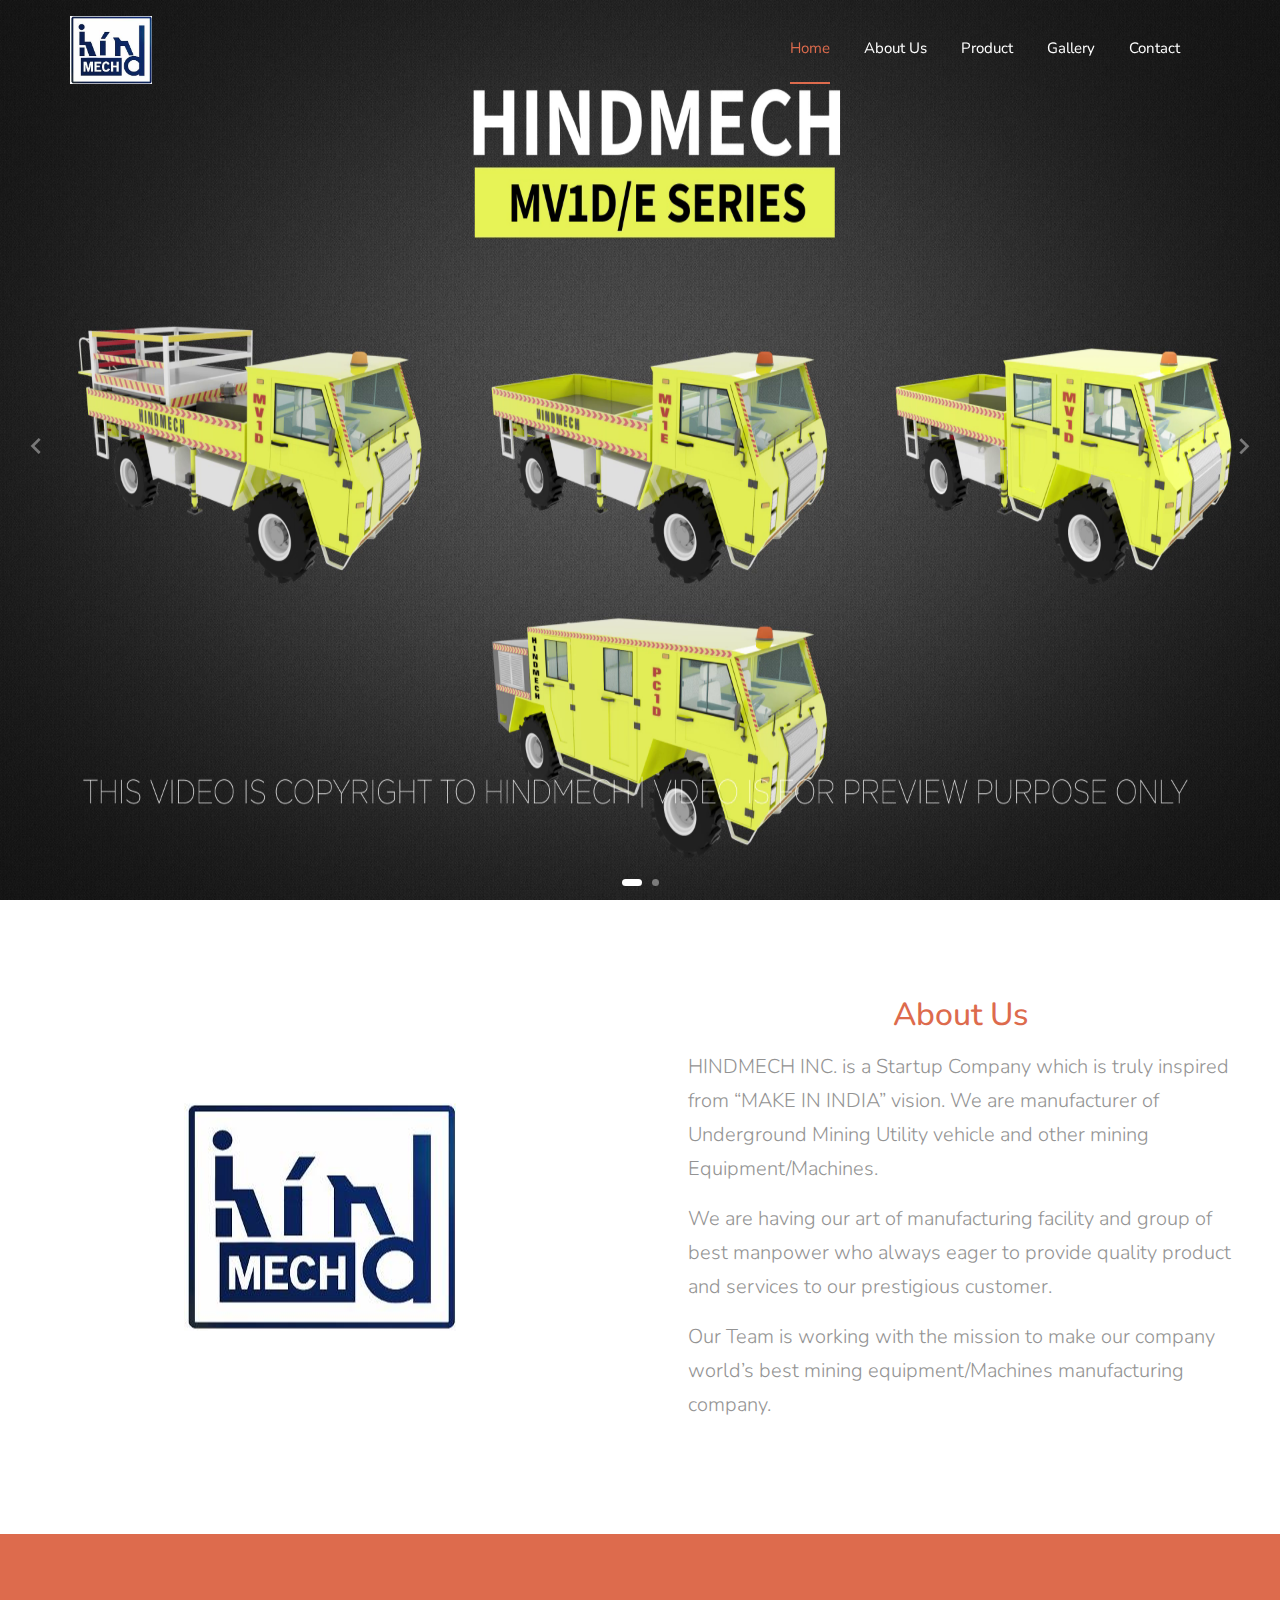
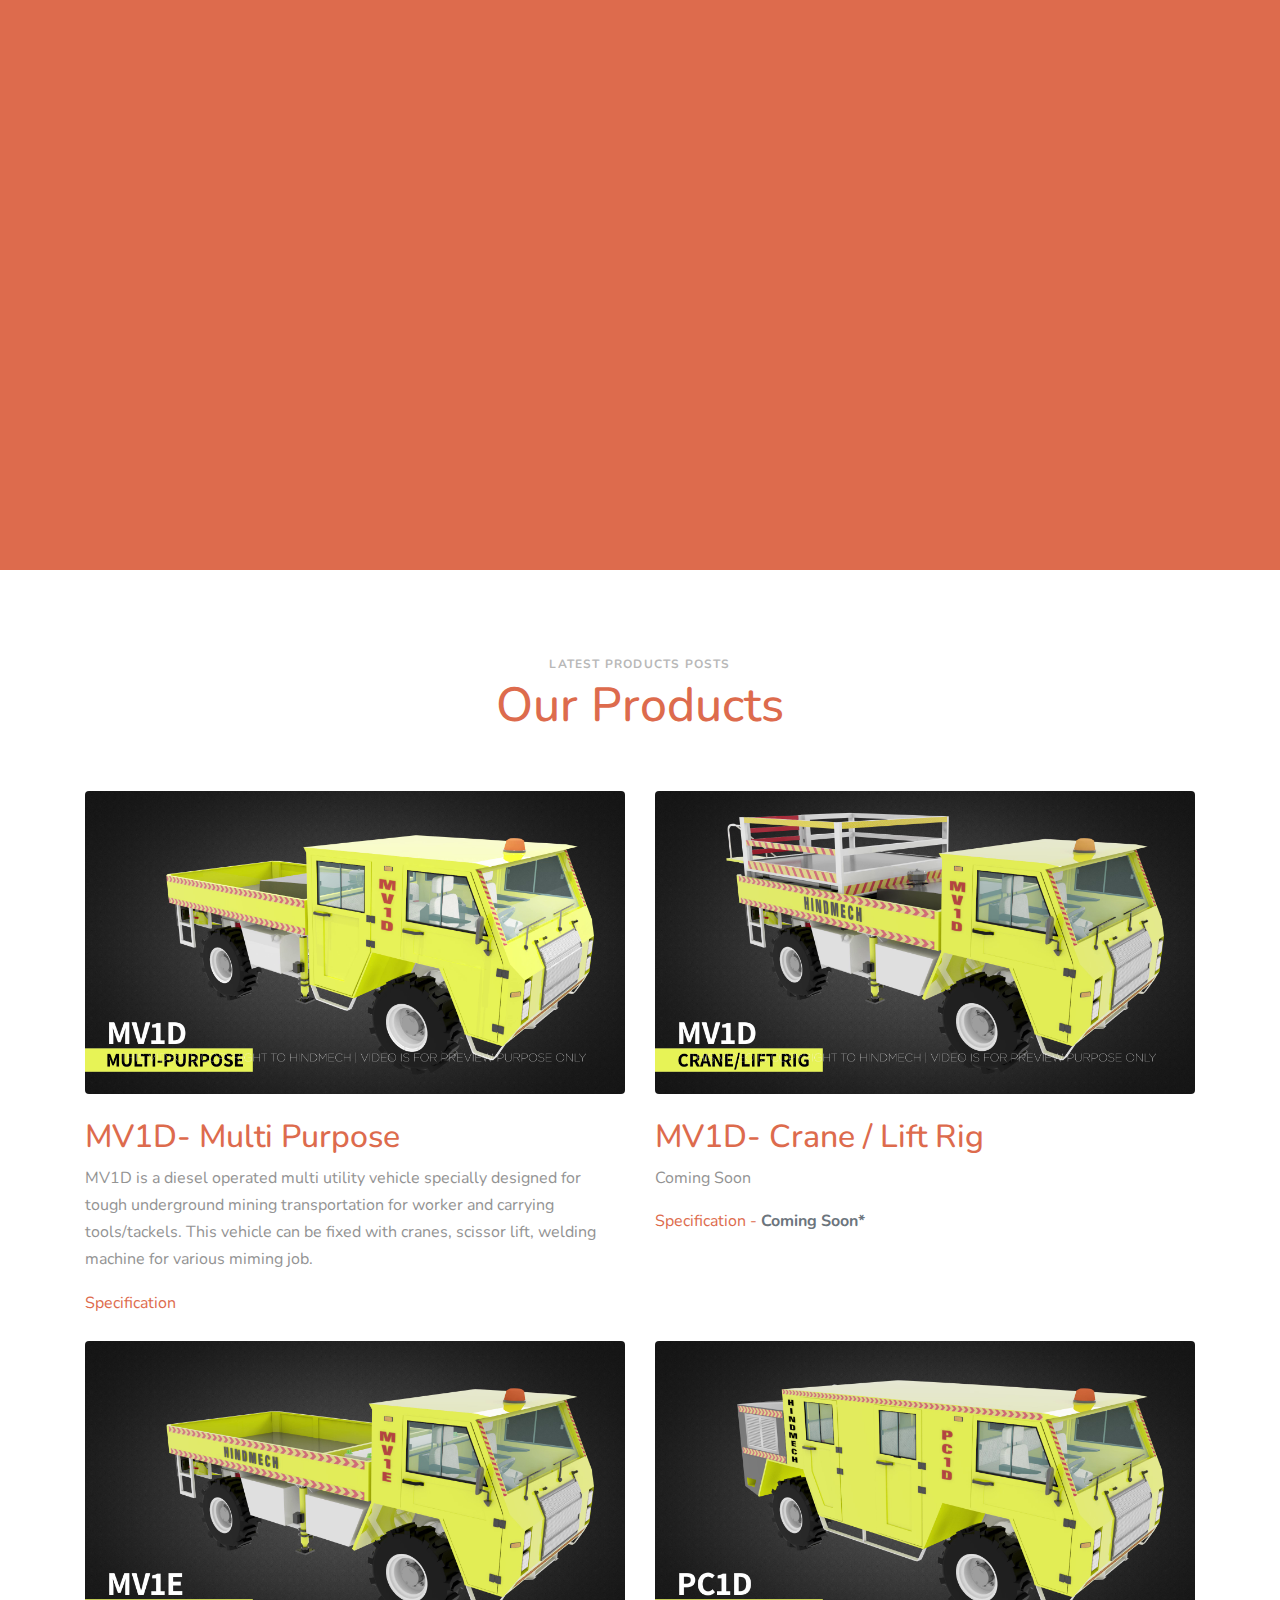
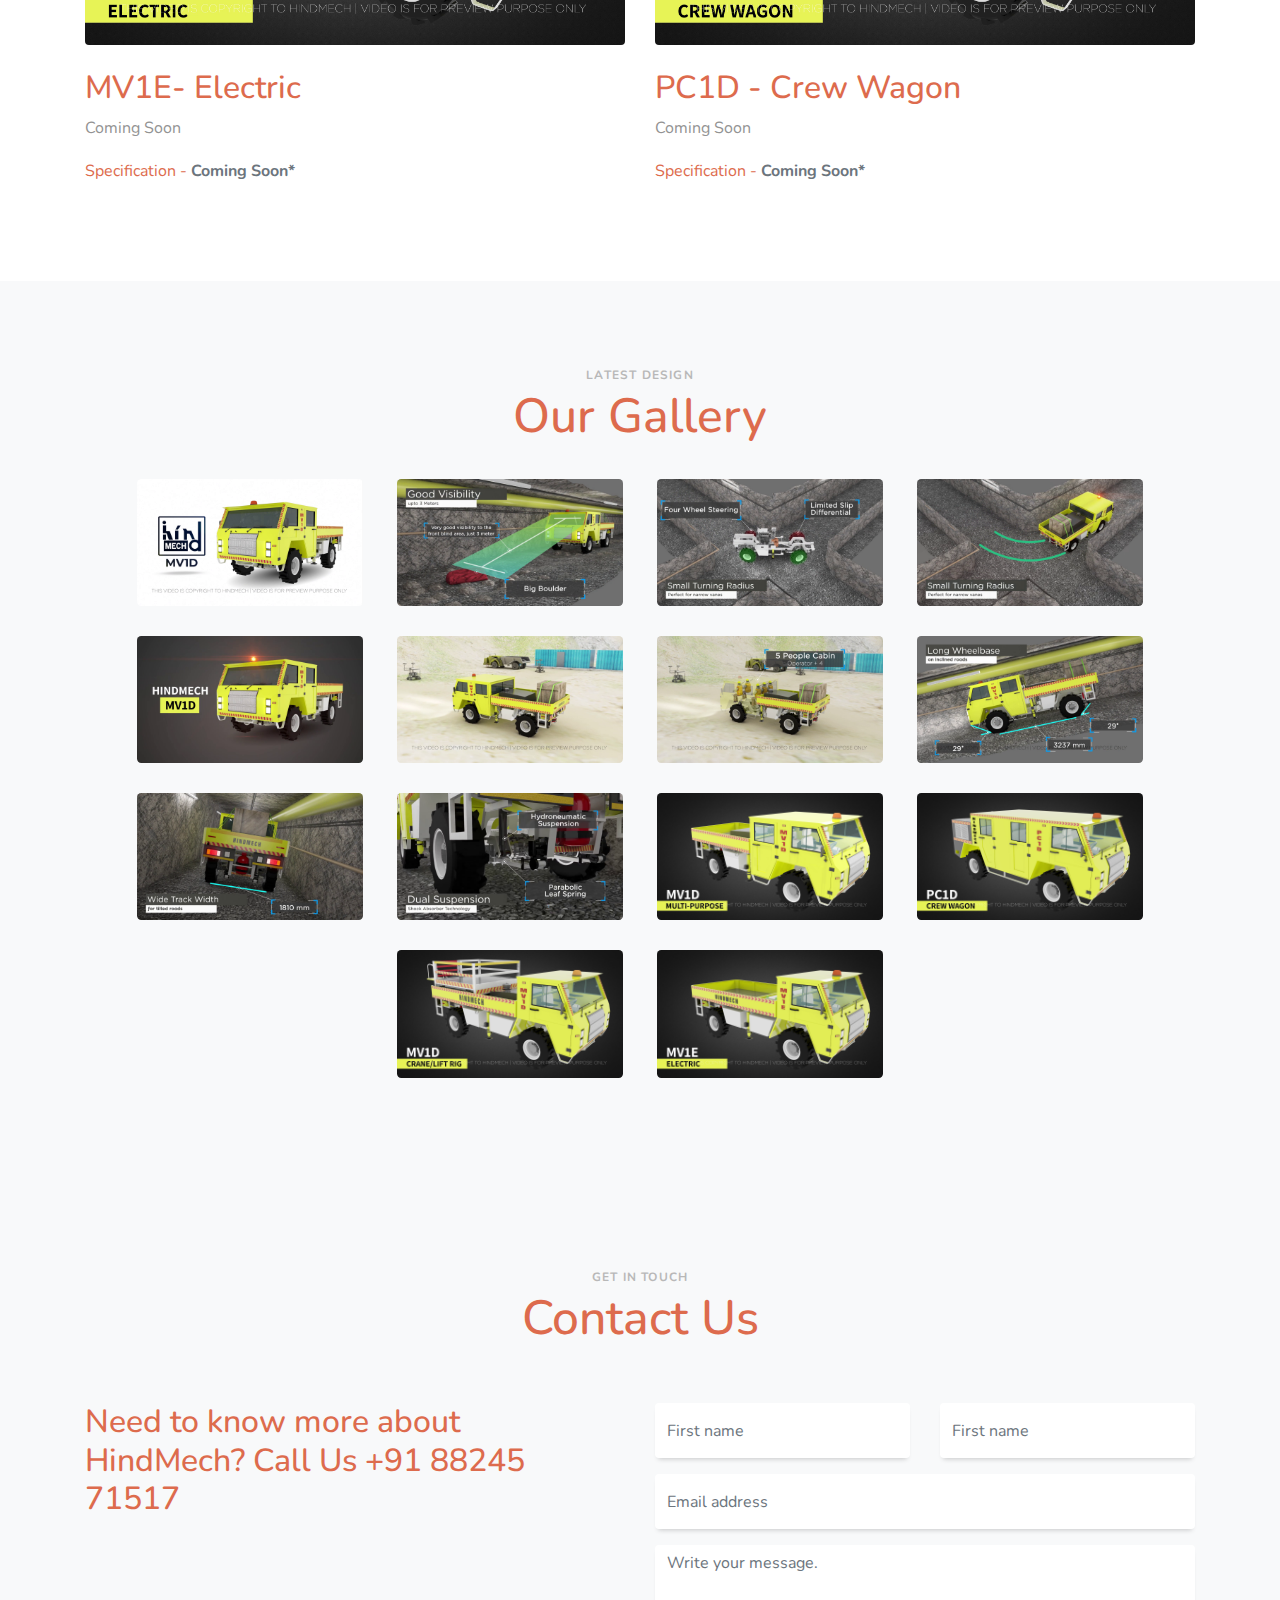
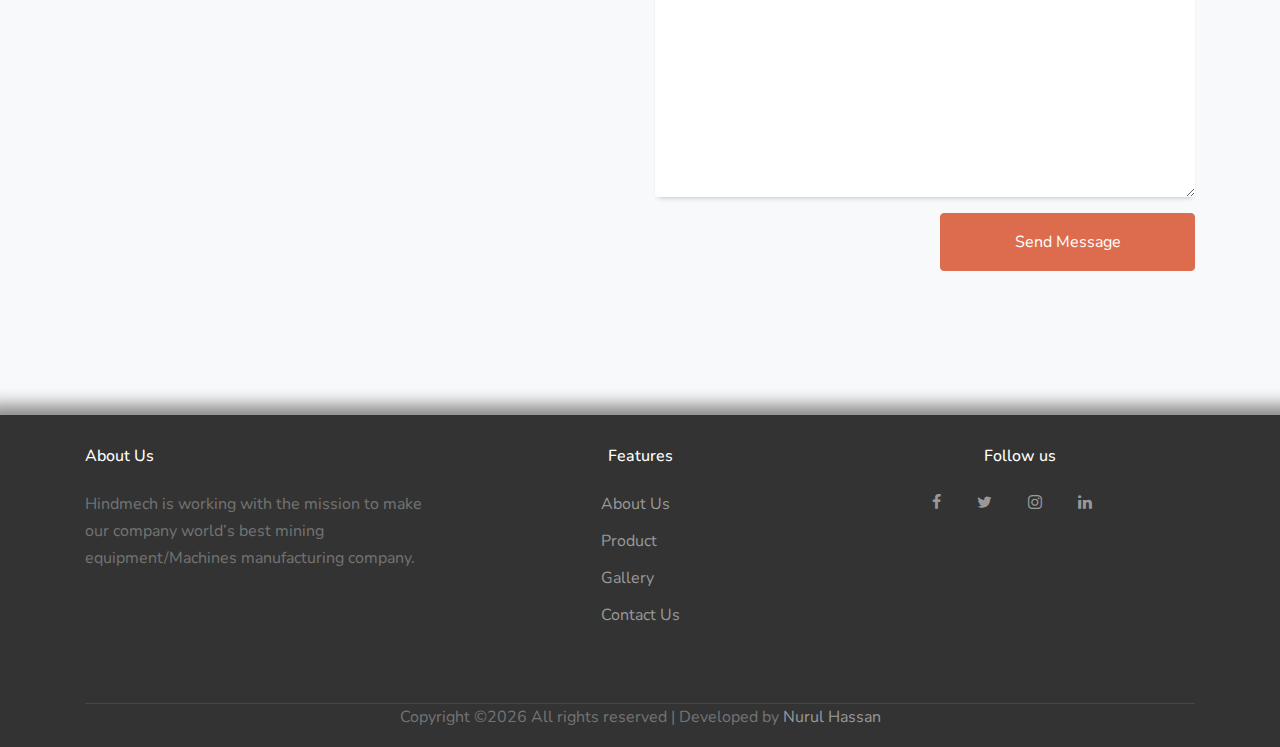
==== commit 1c8e3992: "contact us heading updated" ====
--- a/index.html
+++ b/index.html
@@ -110,7 +110,7 @@
 
 <div class="bg-primary py-5" id="about-section">
   <div class="container">
-    
+
     <div class="col-md-12">
       <figure class="block-img-video-1" data-aos="fade">
         <a href="https://www.youtube.com/watch?v=feo6PyxL1Yg" class="popup-vimeo">
@@ -141,7 +141,7 @@
           <h2><a href="#">MV1D- Multi Purpose</a></h2>
           <p>MV1D is a diesel operated multi utility vehicle specially designed for tough underground  mining  transportation  for worker and carrying  tools/tackels. This vehicle can be fixed with cranes, scissor lift, welding machine  for various miming job.</p>
           <div class="mb-4">
-            <a href="images/hindmech-02.jpeg" data-lightbox="myproducts" data-title="He">Specification</a>
+            <a href="images/hindmech-02.jpeg" data-lightbox="myproducts" data-title="MVID">Specification</a>
           </div>
         </div>
       </div>
@@ -212,8 +212,7 @@
     </div>
     <div class="row">
      <div class="col-lg-6 ml-auto">
-      <h2 class="text-black">Need to know more on details? Call Us <a href="tel://13923929482">+1 392 3929 482</a></h2>
-      <p>Lorem ipsum dolor sit amet, consectetur adipisicing elit. Dolores, distinctio! Harum quibusdam nisi, illum nulla aspernatur <a href="#">voluptas nam praesentium</a> aut quidem aperiam, quae non tempora recusandae voluptatibus fugit impedit.</p>
+      <h2 class="text-black">Need to know more about HindMech? Call Us <a href="tel:+918824571517">+91 88245 71517</a></h2>
     </div>
     <div class="col-lg-6 mb-5">
       <form action="#" method="post">
--- a/css/style.css
+++ b/css/style.css
@@ -606,7 +606,7 @@
   }
 }
 .site-navbar .toggle-button {
-  margin-left: 66%;
+  margin-left: 70%;
   width: 100%;
   position: fixed;
 }
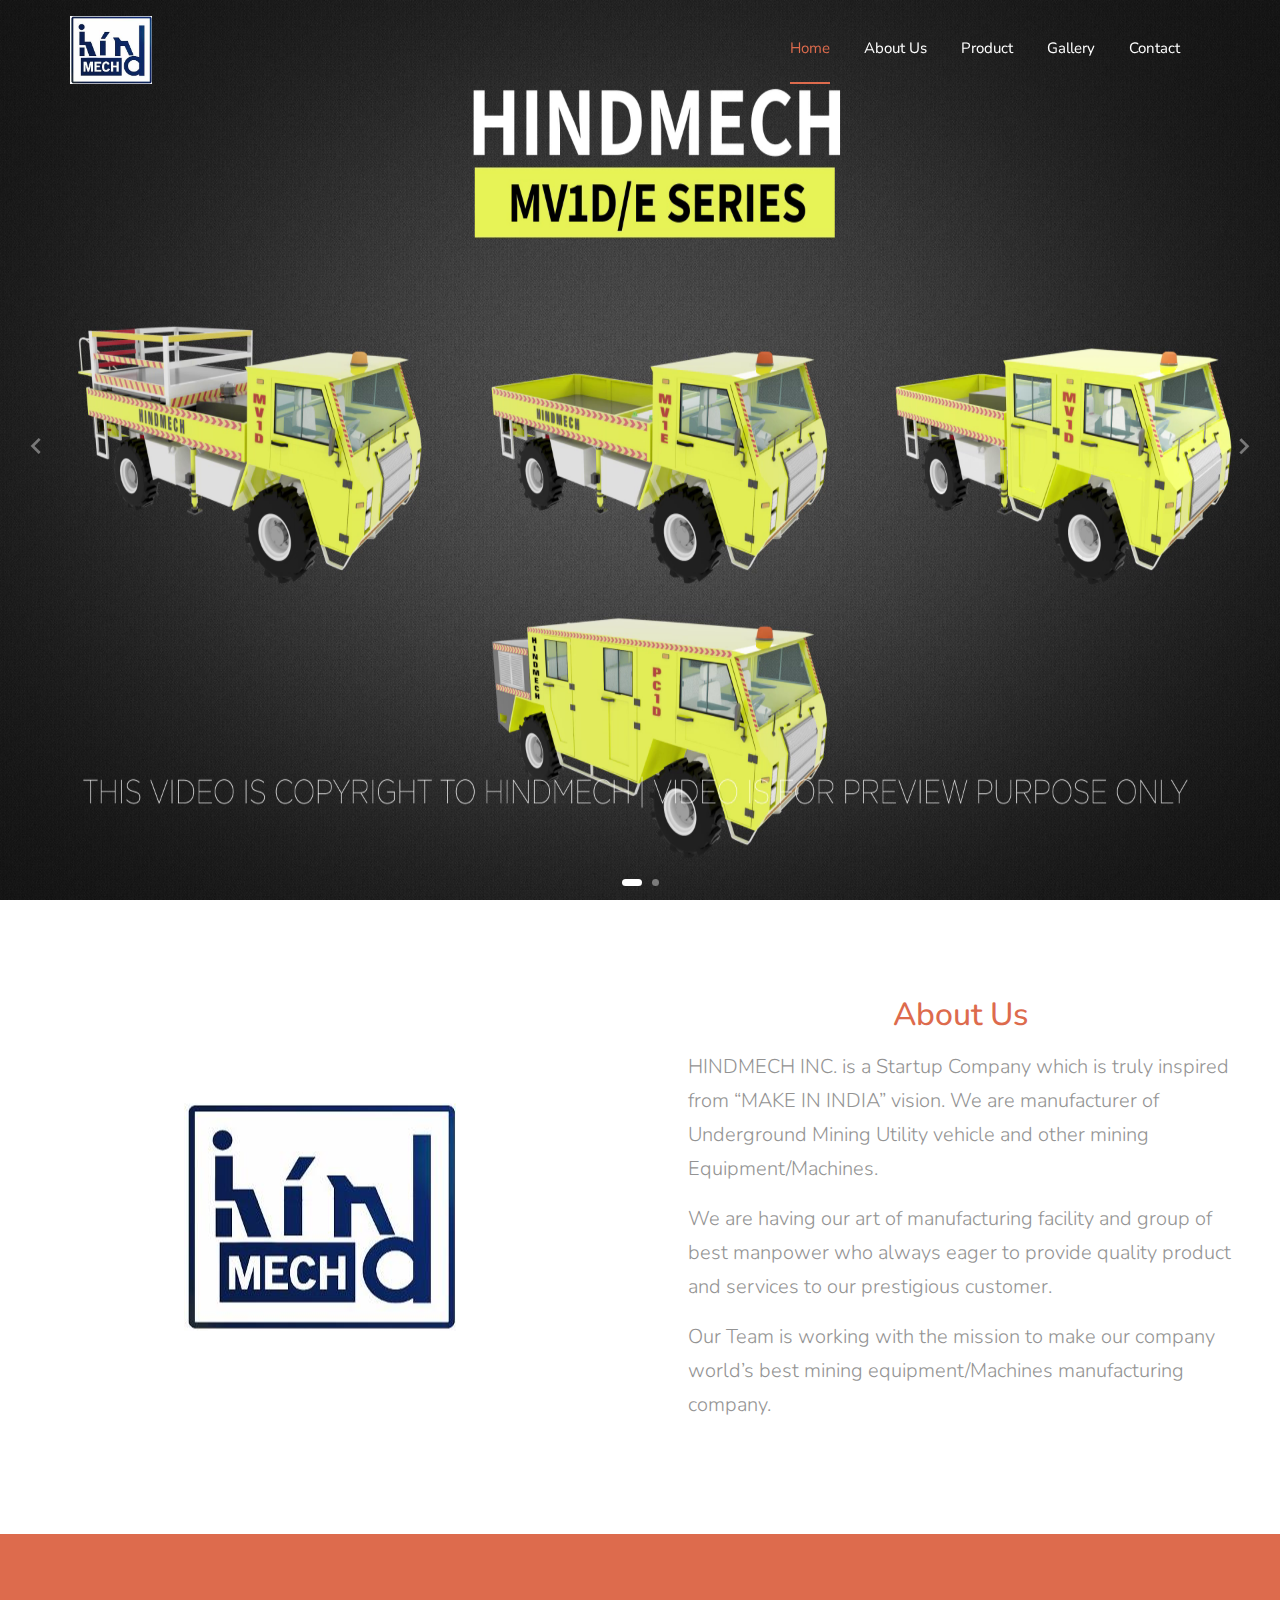
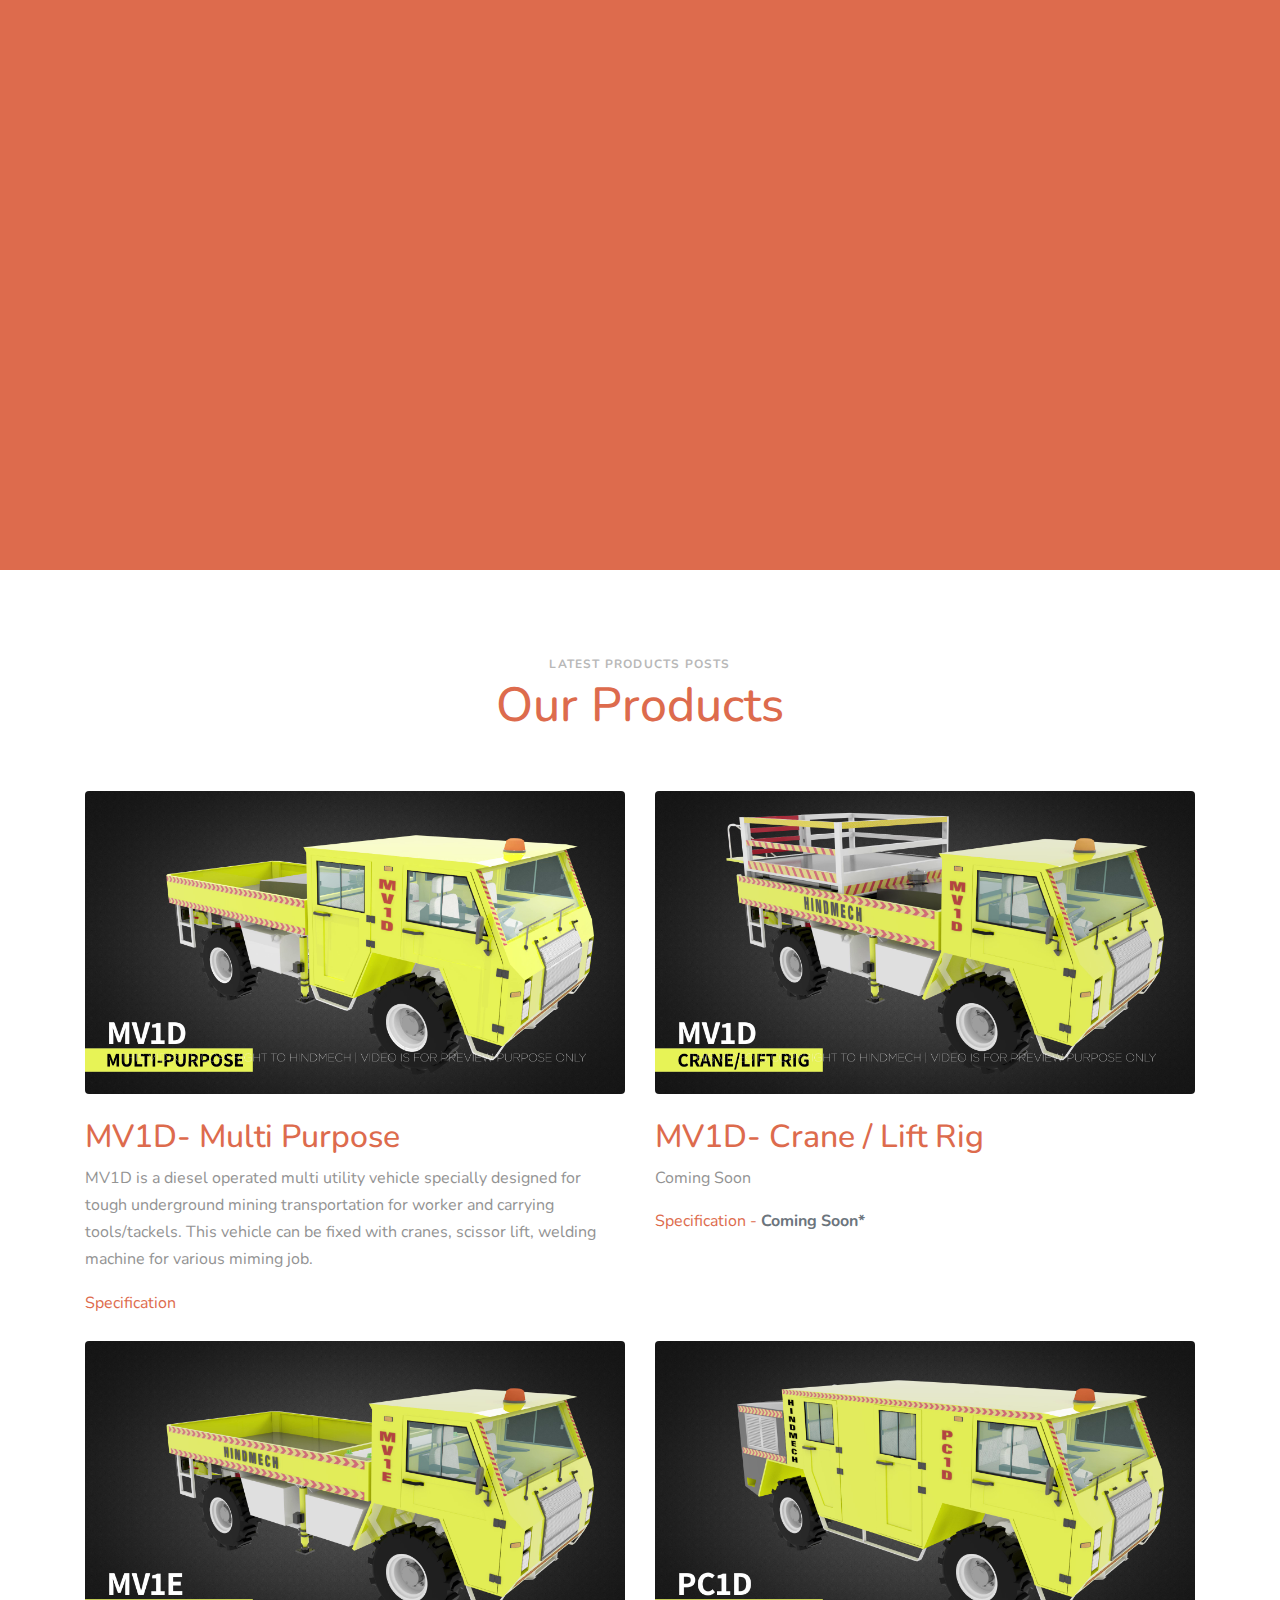
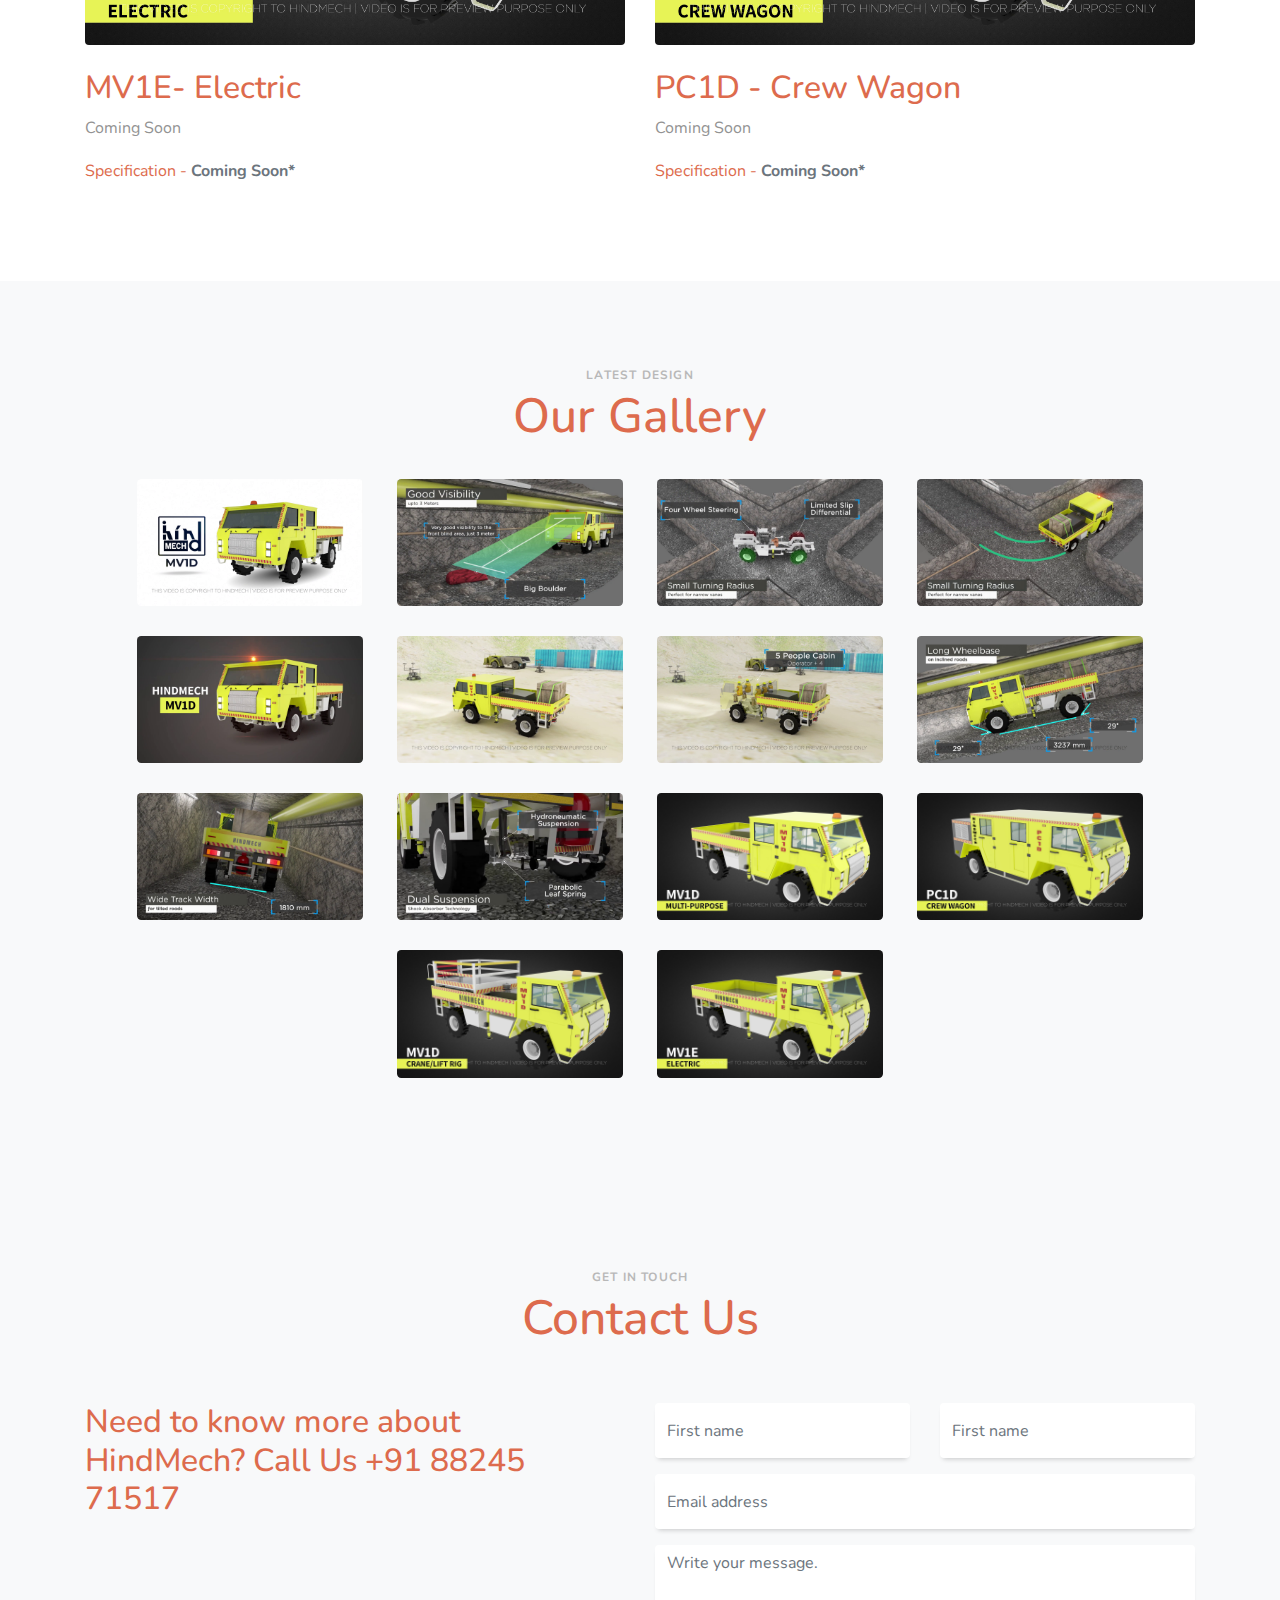
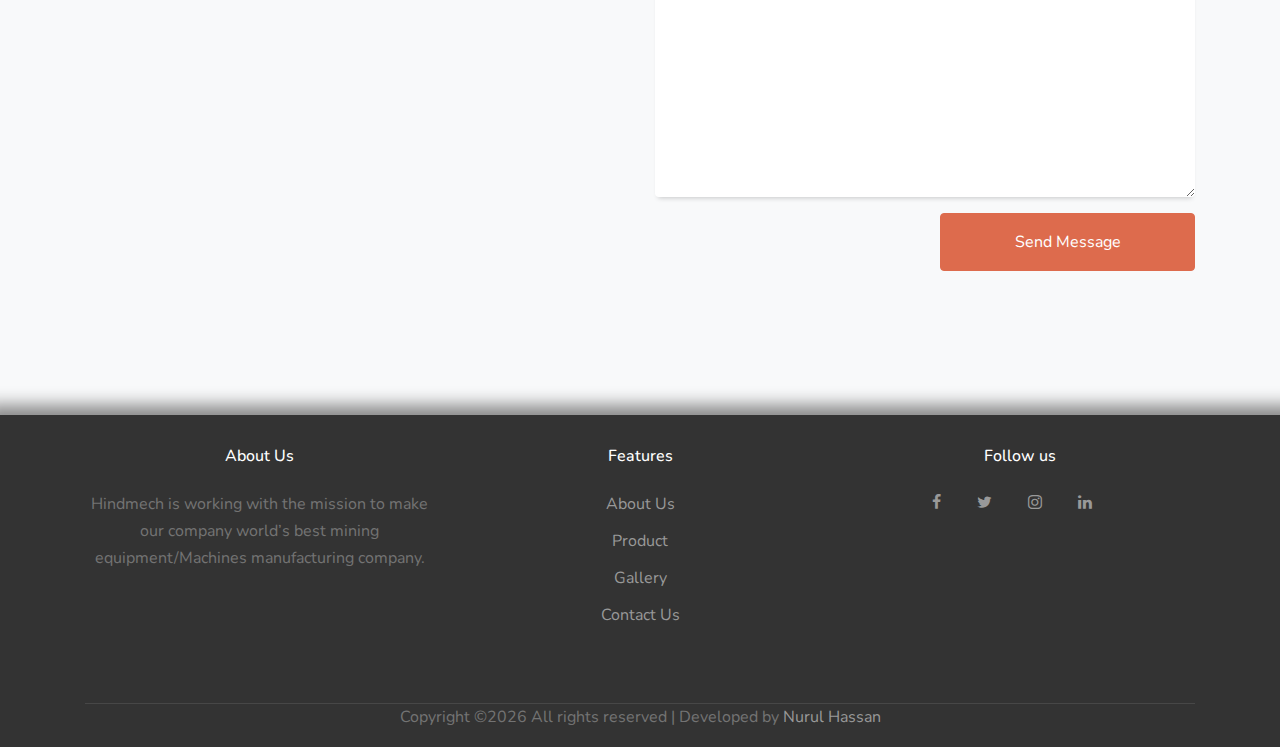
==== commit a73fdace: "fooder fixed" ====
--- a/index.html
+++ b/index.html
@@ -256,12 +256,12 @@
         <!-- <div class="text-center mb-5">
             <img src="images/logo.jpeg" width= "30%" height="100%">
           </div> -->
-          <h2 class="footer-heading mb-4 text-center\">About Us</h2>
-          <p class="">Hindmech is working with the mission to make our company world’s best mining equipment/Machines manufacturing company.</p>
+          <h2 class="footer-heading mb-4 text-center">About Us</h2>
+          <p class="text-center">Hindmech is working with the mission to make our company world’s best mining equipment/Machines manufacturing company.</p>
         </div>
         <div class="col-md-4 ml-auto">
           <h2 class="footer-heading mb-4 text-center">Features</h2>
-          <div class="row  justify-content-center">
+          <div class="row  justify-content-center text-center">
             <ul class="list-unstyled">
               <li><a href="#about-section" >About Us</a></li>
               <li><a href="#products-section" >Product</a></li>
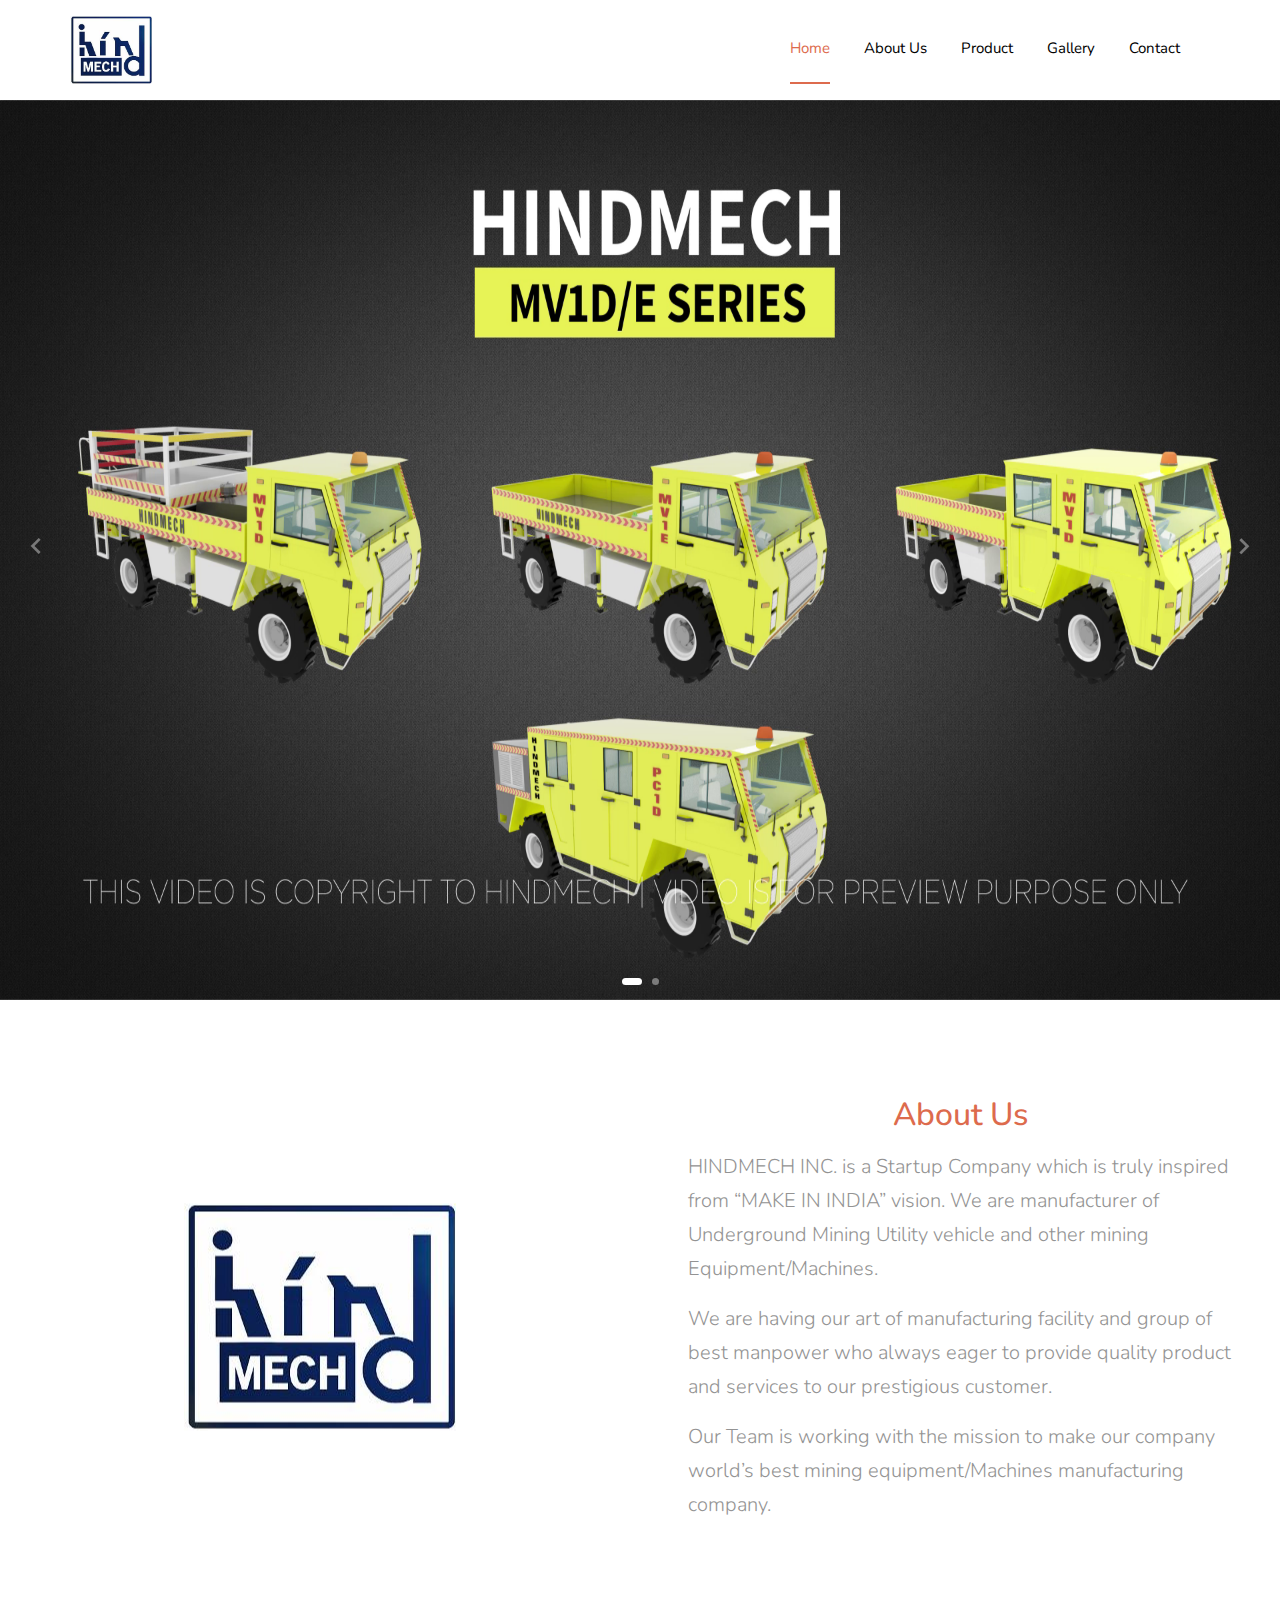
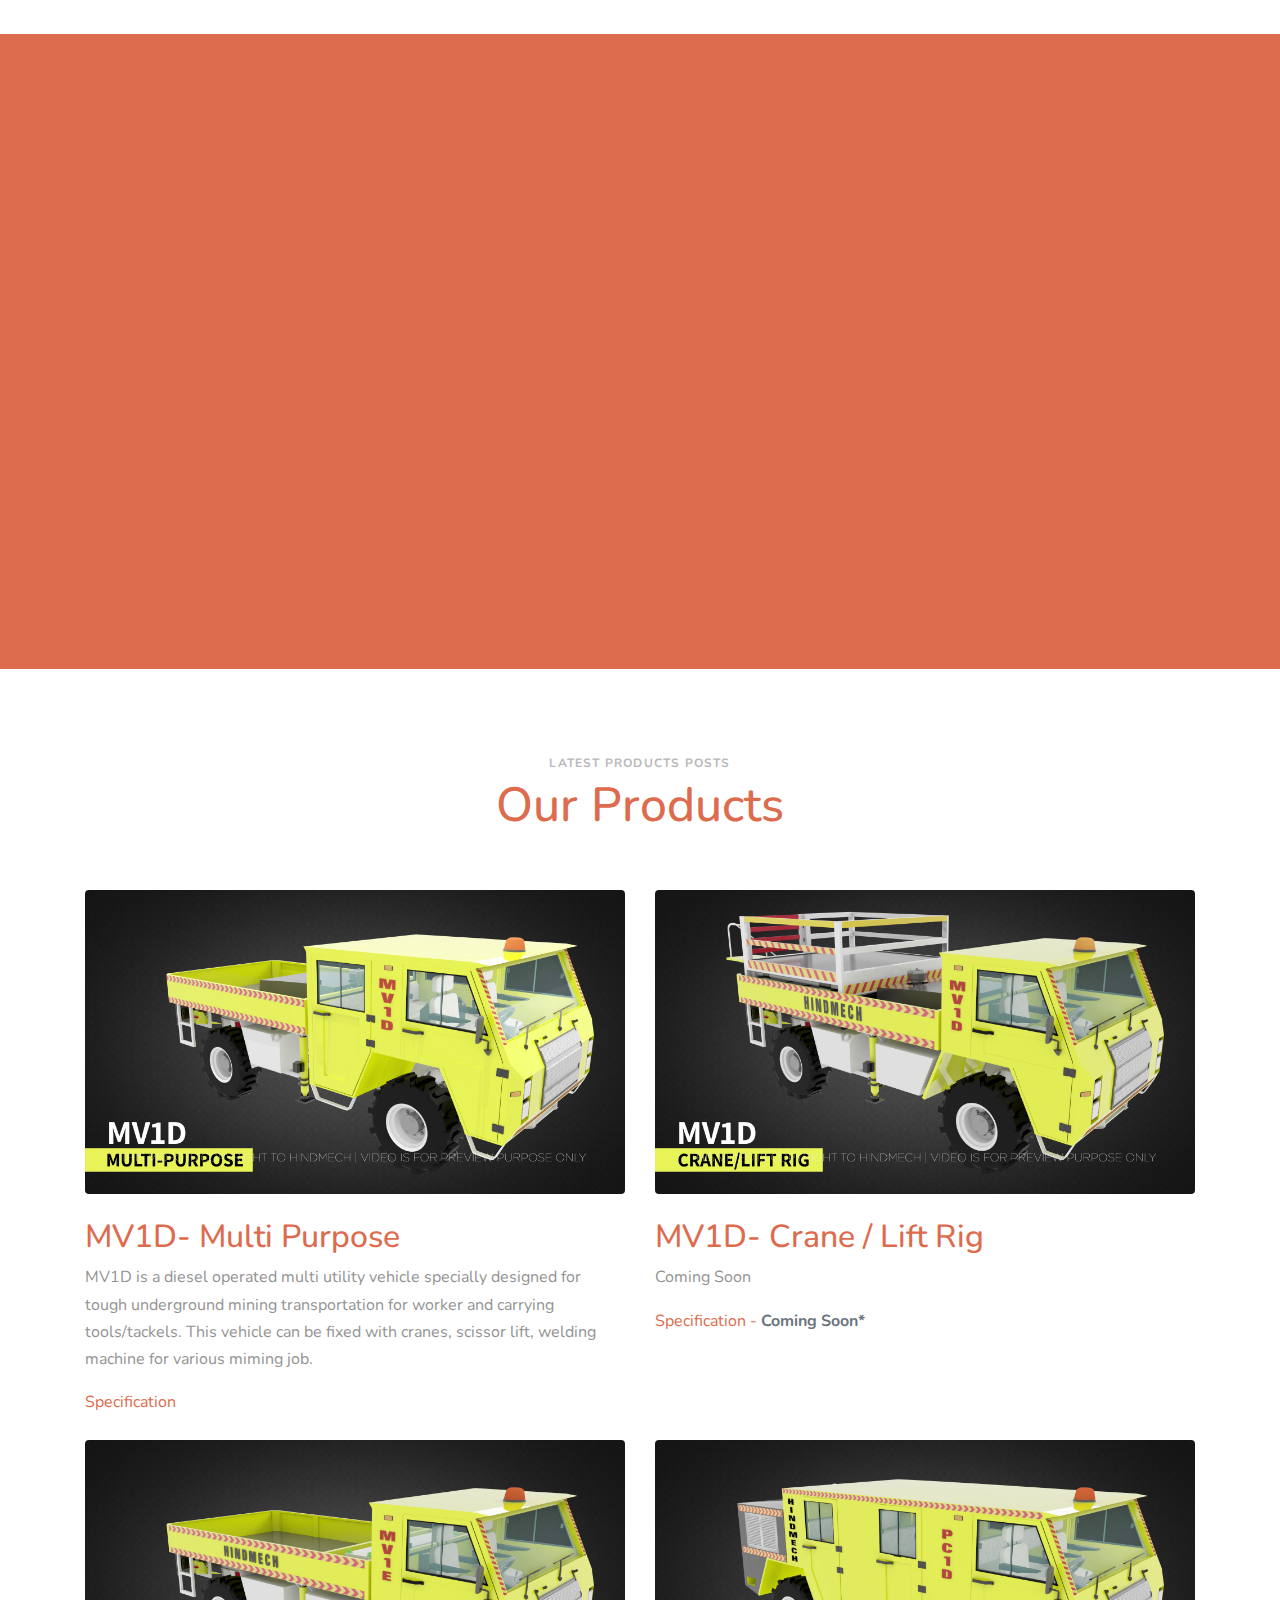
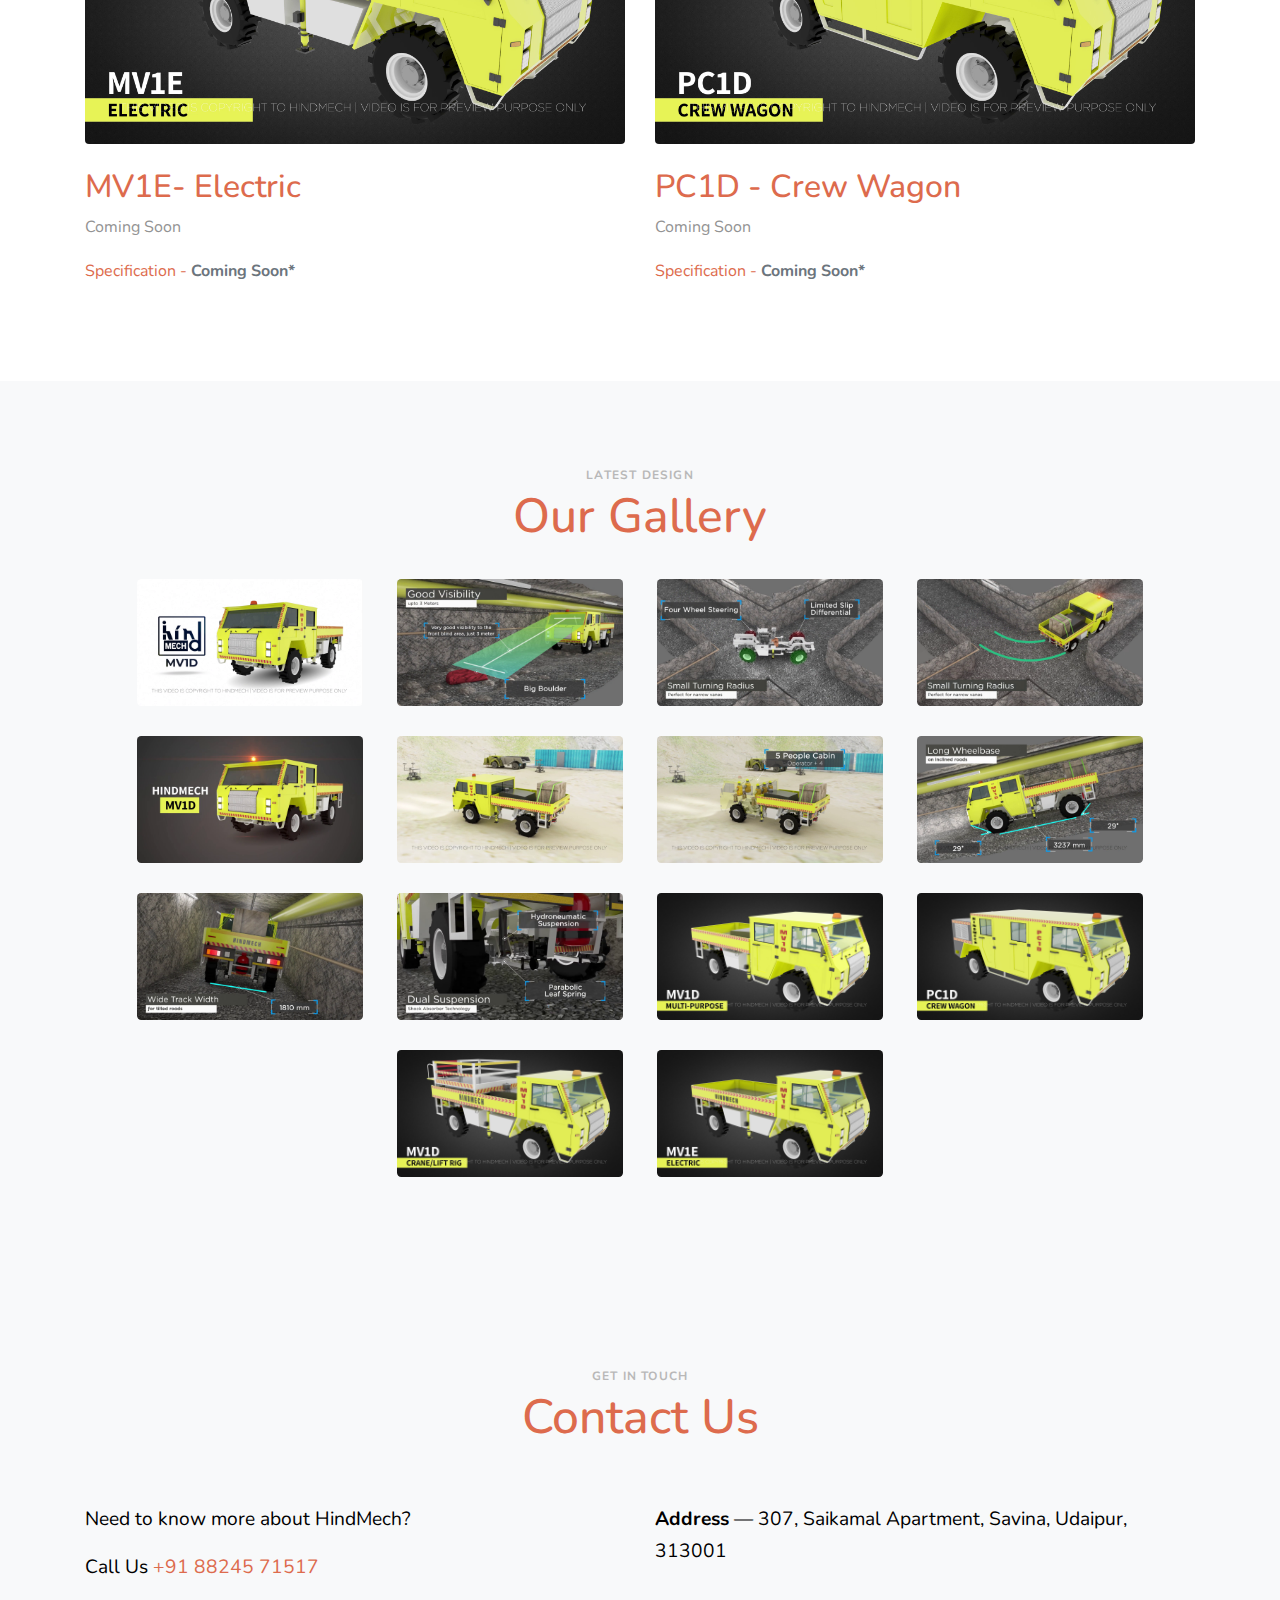
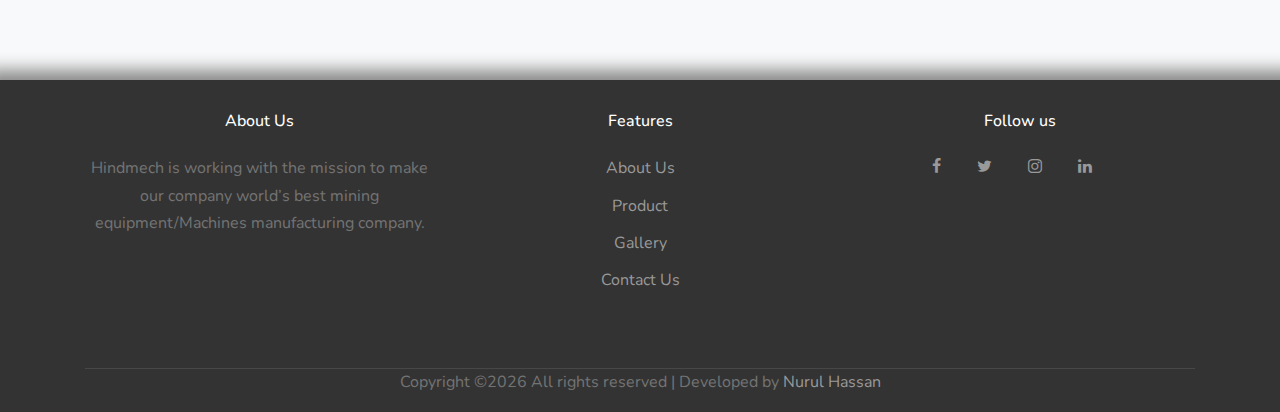
==== commit 4d96003b: "contact form removed" ====
--- a/index.html
+++ b/index.html
@@ -211,10 +211,15 @@
       </div>
     </div>
     <div class="row">
-     <div class="col-lg-6 ml-auto">
-      <h2 class="text-black">Need to know more about HindMech? Call Us <a href="tel:+918824571517">+91 88245 71517</a></h2>
-    </div>
-    <div class="col-lg-6 mb-5">
+    <div class="col-lg-6 ml-auto">
+      <p class="contact_content">Need to know more about HindMech? </p>
+      <p class="contact_content">Call Us <a href="tel:+918824571517">+91 88245 71517</a></p>
+    </div>
+    <div class="col-lg-6 ml-auto">
+      <p class="contact_content"><strong class="text-grey">Address</strong> &mdash; 307, Saikamal Apartment, Savina, Udaipur, 313001</p>
+    </div>
+    
+    <!-- <div class="col-lg-6 mb-5">
       <form action="#" method="post">
         <div class="form-group row">
           <div class="col-md-6 mb-4 mb-lg-0">
@@ -242,7 +247,7 @@
           </div>
         </div>
       </form>
-    </div>
+    </div> -->
 
   </div>
 </div>
--- a/css/style.css
+++ b/css/style.css
@@ -649,7 +649,7 @@
   margin-left: 15px;
   margin-right: 15px;
   padding: 20px 0px;
-  color: #fff !important;
+  color: #000 !important;
   display: inline-block;
   text-decoration: none !important;
   border-bottom: 2px solid transparent;
@@ -941,7 +941,8 @@
 }
 
 .sticky-wrapper {
-  position: absolute;
+  position: relative;
+  display: block;
   z-index: 100;
   width: 100%;
 }
@@ -951,7 +952,7 @@
   transition: .3s all ease;
 }
 .sticky-wrapper .site-navbar {
-  background: transparent; 
+  background: #fff; 
 }
 .sticky-wrapper .site-navbar .site-logo a {
   color: #fff;
@@ -1521,3 +1522,8 @@
   filter: grayscale(100%);
   transform: scale(1.1);
 }
+
+.contact_content{
+  font-size: 1.2em;
+  color: #000;
+}